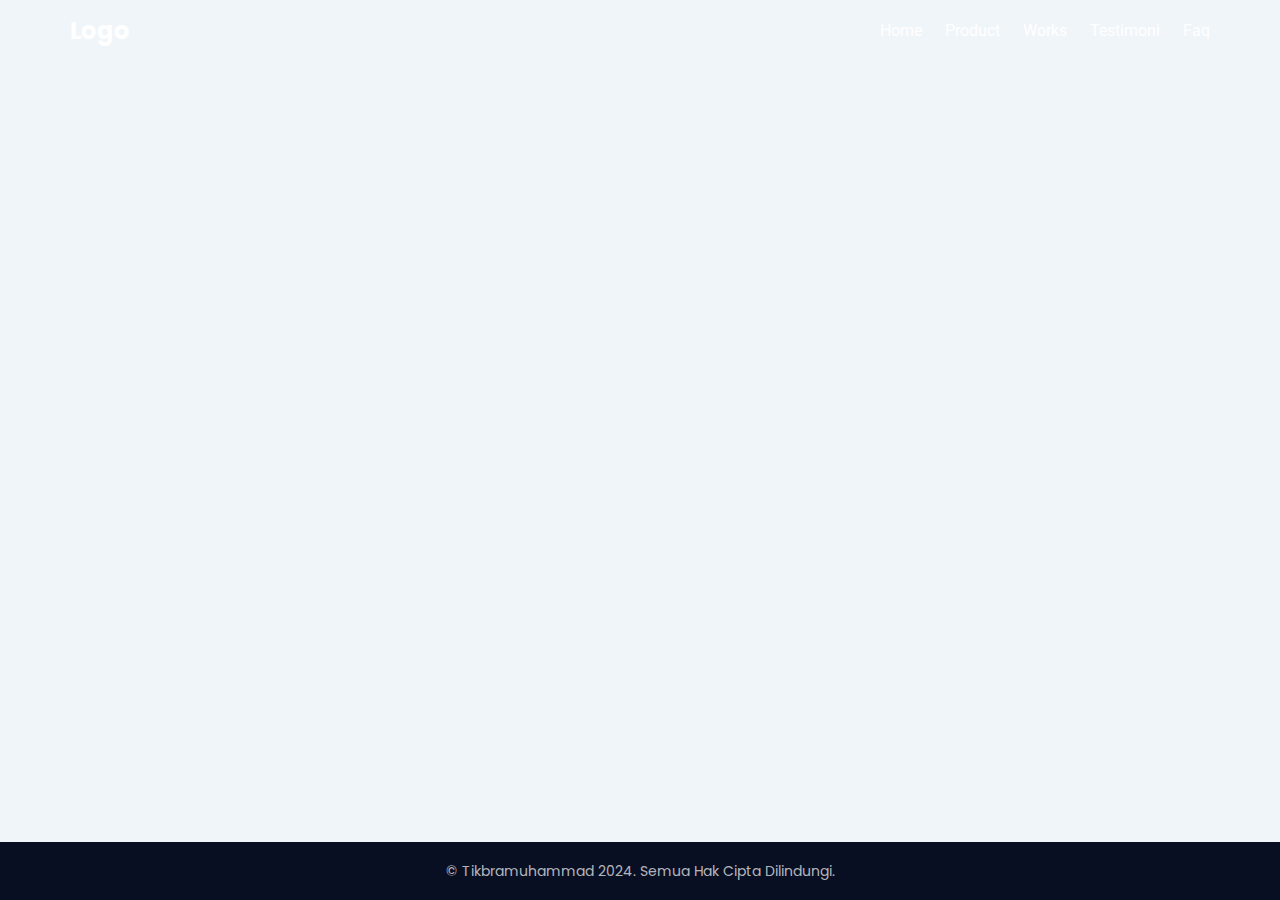
==== index.html @ 66120908 "v1.0.0" ====
<!DOCTYPE html>
<html lang="en-US">
<head>
<meta charset="UTF-8">
<meta name="viewport" content="width=device-width, initial-scale=1">
	 <link rel="profile" href="https://gmpg.org/xfn/11"> 
	 <title>Vektor Konveksi &#8211; BIKIN KAOS JAKET BAJU SEMARANG</title>
<meta name="robots" content="max-image-preview:large">
<link rel="alternate" type="application/rss+xml" title="Vektor Konveksi &raquo; Feed" href="/feed/">
<link rel="alternate" type="application/rss+xml" title="Vektor Konveksi &raquo; Comments Feed" href="/comments/feed/">
<script>
window._wpemojiSettings = {"baseUrl":"https:\/\/s.w.org\/images\/core\/emoji\/15.0.3\/72x72\/","ext":".png","svgUrl":"https:\/\/s.w.org\/images\/core\/emoji\/15.0.3\/svg\/","svgExt":".svg","source":{"concatemoji":"\/wp-includes\/js\/wp-emoji-release.min.js?ver=6.6.1"}};
/*! This file is auto-generated */
!function(i,n){var o,s,e;function c(e){try{var t={supportTests:e,timestamp:(new Date).valueOf()};sessionStorage.setItem(o,JSON.stringify(t))}catch(e){}}function p(e,t,n){e.clearRect(0,0,e.canvas.width,e.canvas.height),e.fillText(t,0,0);var t=new Uint32Array(e.getImageData(0,0,e.canvas.width,e.canvas.height).data),r=(e.clearRect(0,0,e.canvas.width,e.canvas.height),e.fillText(n,0,0),new Uint32Array(e.getImageData(0,0,e.canvas.width,e.canvas.height).data));return t.every(function(e,t){return e===r[t]})}function u(e,t,n){switch(t){case"flag":return n(e,"🏳️‍⚧️","🏳️​⚧️")?!1:!n(e,"🇺🇳","🇺​🇳")&&!n(e,"🏴󠁧󠁢󠁥󠁮󠁧󠁿","🏴​󠁧​󠁢​󠁥​󠁮​󠁧​󠁿");case"emoji":return!n(e,"🐦‍⬛","🐦​⬛")}return!1}function f(e,t,n){var r="undefined"!=typeof WorkerGlobalScope&&self instanceof WorkerGlobalScope?new OffscreenCanvas(300,150):i.createElement("canvas"),a=r.getContext("2d",{willReadFrequently:!0}),o=(a.textBaseline="top",a.font="600 32px Arial",{});return e.forEach(function(e){o[e]=t(a,e,n)}),o}function t(e){var t=i.createElement("script");t.src=e,t.defer=!0,i.head.appendChild(t)}"undefined"!=typeof Promise&&(o="wpEmojiSettingsSupports",s=["flag","emoji"],n.supports={everything:!0,everythingExceptFlag:!0},e=new Promise(function(e){i.addEventListener("DOMContentLoaded",e,{once:!0})}),new Promise(function(t){var n=function(){try{var e=JSON.parse(sessionStorage.getItem(o));if("object"==typeof e&&"number"==typeof e.timestamp&&(new Date).valueOf()<e.timestamp+604800&&"object"==typeof e.supportTests)return e.supportTests}catch(e){}return null}();if(!n){if("undefined"!=typeof Worker&&"undefined"!=typeof OffscreenCanvas&&"undefined"!=typeof URL&&URL.createObjectURL&&"undefined"!=typeof Blob)try{var e="postMessage("+f.toString()+"("+[JSON.stringify(s),u.toString(),p.toString()].join(",")+"));",r=new Blob([e],{type:"text/javascript"}),a=new Worker(URL.createObjectURL(r),{name:"wpTestEmojiSupports"});return void(a.onmessage=function(e){c(n=e.data),a.terminate(),t(n)})}catch(e){}c(n=f(s,u,p))}t(n)}).then(function(e){for(var t in e)n.supports[t]=e[t],n.supports.everything=n.supports.everything&&n.supports[t],"flag"!==t&&(n.supports.everythingExceptFlag=n.supports.everythingExceptFlag&&n.supports[t]);n.supports.everythingExceptFlag=n.supports.everythingExceptFlag&&!n.supports.flag,n.DOMReady=!1,n.readyCallback=function(){n.DOMReady=!0}}).then(function(){return e}).then(function(){var e;n.supports.everything||(n.readyCallback(),(e=n.source||{}).concatemoji?t(e.concatemoji):e.wpemoji&&e.twemoji&&(t(e.twemoji),t(e.wpemoji)))}))}((window,document),window._wpemojiSettings);
</script>
<link rel="stylesheet" id="astra-theme-css-css" href="/wp-content/themes/astra/assets/css/minified/main.min.css?ver=4.7.3" media="all">
<style id="astra-theme-css-inline-css">:root{--ast-post-nav-space:0;--ast-container-default-xlg-padding:2.5em;--ast-container-default-lg-padding:2.5em;--ast-container-default-slg-padding:2em;--ast-container-default-md-padding:2.5em;--ast-container-default-sm-padding:2.5em;--ast-container-default-xs-padding:2.4em;--ast-container-default-xxs-padding:1.8em;--ast-code-block-background:#ECEFF3;--ast-comment-inputs-background:#F9FAFB;--ast-normal-container-width:1200px;--ast-narrow-container-width:750px;--ast-blog-title-font-weight:600;--ast-blog-meta-weight:600;}html{font-size:100%;}a{color:var(--ast-global-color-0);}a:hover,a:focus{color:var(--ast-global-color-1);}body,button,input,select,textarea,.ast-button,.ast-custom-button{font-family:-apple-system,BlinkMacSystemFont,Segoe UI,Roboto,Oxygen-Sans,Ubuntu,Cantarell,Helvetica Neue,sans-serif;font-weight:400;font-size:16px;font-size:1rem;line-height:var(--ast-body-line-height,1.65);}blockquote{color:var(--ast-global-color-3);}h1,.entry-content h1,h2,.entry-content h2,h3,.entry-content h3,h4,.entry-content h4,h5,.entry-content h5,h6,.entry-content h6,.site-title,.site-title a{font-weight:600;}.site-title{font-size:26px;font-size:1.625rem;display:block;}.site-header .site-description{font-size:15px;font-size:0.9375rem;display:none;}.entry-title{font-size:20px;font-size:1.25rem;}.ast-blog-single-element.ast-taxonomy-container a{font-size:14px;font-size:0.875rem;}.ast-blog-meta-container{font-size:13px;font-size:0.8125rem;}.archive .ast-article-post .ast-article-inner,.blog .ast-article-post .ast-article-inner,.archive .ast-article-post .ast-article-inner:hover,.blog .ast-article-post .ast-article-inner:hover{border-top-left-radius:6px;border-top-right-radius:6px;border-bottom-right-radius:6px;border-bottom-left-radius:6px;overflow:hidden;}h1,.entry-content h1{font-size:36px;font-size:2.25rem;font-weight:600;line-height:1.4em;}h2,.entry-content h2{font-size:30px;font-size:1.875rem;font-weight:600;line-height:1.3em;}h3,.entry-content h3{font-size:24px;font-size:1.5rem;font-weight:600;line-height:1.3em;}h4,.entry-content h4{font-size:20px;font-size:1.25rem;line-height:1.2em;font-weight:600;}h5,.entry-content h5{font-size:18px;font-size:1.125rem;line-height:1.2em;font-weight:600;}h6,.entry-content h6{font-size:16px;font-size:1rem;line-height:1.25em;font-weight:600;}::selection{background-color:var(--ast-global-color-0);color:#ffffff;}body,h1,.entry-title a,.entry-content h1,h2,.entry-content h2,h3,.entry-content h3,h4,.entry-content h4,h5,.entry-content h5,h6,.entry-content h6{color:var(--ast-global-color-3);}.tagcloud a:hover,.tagcloud a:focus,.tagcloud a.current-item{color:#ffffff;border-color:var(--ast-global-color-0);background-color:var(--ast-global-color-0);}input:focus,input[type="text"]:focus,input[type="email"]:focus,input[type="url"]:focus,input[type="password"]:focus,input[type="reset"]:focus,input[type="search"]:focus,textarea:focus{border-color:var(--ast-global-color-0);}input[type="radio"]:checked,input[type=reset],input[type="checkbox"]:checked,input[type="checkbox"]:hover:checked,input[type="checkbox"]:focus:checked,input[type=range]::-webkit-slider-thumb{border-color:var(--ast-global-color-0);background-color:var(--ast-global-color-0);box-shadow:none;}.site-footer a:hover + .post-count,.site-footer a:focus + .post-count{background:var(--ast-global-color-0);border-color:var(--ast-global-color-0);}.single .nav-links .nav-previous,.single .nav-links .nav-next{color:var(--ast-global-color-0);}.entry-meta,.entry-meta *{line-height:1.45;color:var(--ast-global-color-0);font-weight:600;}.entry-meta a:not(.ast-button):hover,.entry-meta a:not(.ast-button):hover *,.entry-meta a:not(.ast-button):focus,.entry-meta a:not(.ast-button):focus *,.page-links > .page-link,.page-links .page-link:hover,.post-navigation a:hover{color:var(--ast-global-color-1);}#cat option,.secondary .calendar_wrap thead a,.secondary .calendar_wrap thead a:visited{color:var(--ast-global-color-0);}.secondary .calendar_wrap #today,.ast-progress-val span{background:var(--ast-global-color-0);}.secondary a:hover + .post-count,.secondary a:focus + .post-count{background:var(--ast-global-color-0);border-color:var(--ast-global-color-0);}.calendar_wrap #today > a{color:#ffffff;}.page-links .page-link,.single .post-navigation a{color:var(--ast-global-color-3);}.ast-search-menu-icon .search-form button.search-submit{padding:0 4px;}.ast-search-menu-icon form.search-form{padding-right:0;}.ast-search-menu-icon.slide-search input.search-field{width:0;}.ast-header-search .ast-search-menu-icon.ast-dropdown-active .search-form,.ast-header-search .ast-search-menu-icon.ast-dropdown-active .search-field:focus{transition:all 0.2s;}.search-form input.search-field:focus{outline:none;}.ast-search-menu-icon .search-form button.search-submit:focus,.ast-theme-transparent-header .ast-header-search .ast-dropdown-active .ast-icon,.ast-theme-transparent-header .ast-inline-search .search-field:focus .ast-icon{color:var(--ast-global-color-1);}.ast-header-search .slide-search .search-form{border:2px solid var(--ast-global-color-0);}.ast-header-search .slide-search .search-field{background-color:#fff;}.ast-archive-title{color:var(--ast-global-color-2);}.widget-title{font-size:22px;font-size:1.375rem;color:var(--ast-global-color-2);}.ast-single-post .entry-content a,.ast-comment-content a:not(.ast-comment-edit-reply-wrap a){text-decoration:underline;}.ast-single-post .elementor-button-wrapper .elementor-button,.ast-single-post .entry-content .uagb-tab a,.ast-single-post .entry-content .uagb-ifb-cta a,.ast-single-post .entry-content .uabb-module-content a,.ast-single-post .entry-content .uagb-post-grid a,.ast-single-post .entry-content .uagb-timeline a,.ast-single-post .entry-content .uagb-toc__wrap a,.ast-single-post .entry-content .uagb-taxomony-box a,.ast-single-post .entry-content .woocommerce a,.entry-content .wp-block-latest-posts > li > a,.ast-single-post .entry-content .wp-block-file__button,li.ast-post-filter-single,.ast-single-post .ast-comment-content .comment-reply-link,.ast-single-post .ast-comment-content .comment-edit-link{text-decoration:none;}.ast-search-menu-icon.slide-search a:focus-visible:focus-visible,.astra-search-icon:focus-visible,#close:focus-visible,a:focus-visible,.ast-menu-toggle:focus-visible,.site .skip-link:focus-visible,.wp-block-loginout input:focus-visible,.wp-block-search.wp-block-search__button-inside .wp-block-search__inside-wrapper,.ast-header-navigation-arrow:focus-visible,.woocommerce .wc-proceed-to-checkout > .checkout-button:focus-visible,.woocommerce .woocommerce-MyAccount-navigation ul li a:focus-visible,.ast-orders-table__row .ast-orders-table__cell:focus-visible,.woocommerce .woocommerce-order-details .order-again > .button:focus-visible,.woocommerce .woocommerce-message a.button.wc-forward:focus-visible,.woocommerce #minus_qty:focus-visible,.woocommerce #plus_qty:focus-visible,a#ast-apply-coupon:focus-visible,.woocommerce .woocommerce-info a:focus-visible,.woocommerce .astra-shop-summary-wrap a:focus-visible,.woocommerce a.wc-forward:focus-visible,#ast-apply-coupon:focus-visible,.woocommerce-js .woocommerce-mini-cart-item a.remove:focus-visible,#close:focus-visible,.button.search-submit:focus-visible,#search_submit:focus,.normal-search:focus-visible,.ast-header-account-wrap:focus-visible{outline-style:dotted;outline-color:inherit;outline-width:thin;}input:focus,input[type="text"]:focus,input[type="email"]:focus,input[type="url"]:focus,input[type="password"]:focus,input[type="reset"]:focus,input[type="search"]:focus,input[type="number"]:focus,textarea:focus,.wp-block-search__input:focus,[data-section="section-header-mobile-trigger"] .ast-button-wrap .ast-mobile-menu-trigger-minimal:focus,.ast-mobile-popup-drawer.active .menu-toggle-close:focus,.woocommerce-ordering select.orderby:focus,#ast-scroll-top:focus,#coupon_code:focus,.woocommerce-page #comment:focus,.woocommerce #reviews #respond input#submit:focus,.woocommerce a.add_to_cart_button:focus,.woocommerce .button.single_add_to_cart_button:focus,.woocommerce .woocommerce-cart-form button:focus,.woocommerce .woocommerce-cart-form__cart-item .quantity .qty:focus,.woocommerce .woocommerce-billing-fields .woocommerce-billing-fields__field-wrapper .woocommerce-input-wrapper > .input-text:focus,.woocommerce #order_comments:focus,.woocommerce #place_order:focus,.woocommerce .woocommerce-address-fields .woocommerce-address-fields__field-wrapper .woocommerce-input-wrapper > .input-text:focus,.woocommerce .woocommerce-MyAccount-content form button:focus,.woocommerce .woocommerce-MyAccount-content .woocommerce-EditAccountForm .woocommerce-form-row .woocommerce-Input.input-text:focus,.woocommerce .ast-woocommerce-container .woocommerce-pagination ul.page-numbers li a:focus,body #content .woocommerce form .form-row .select2-container--default .select2-selection--single:focus,#ast-coupon-code:focus,.woocommerce.woocommerce-js .quantity input[type=number]:focus,.woocommerce-js .woocommerce-mini-cart-item .quantity input[type=number]:focus,.woocommerce p#ast-coupon-trigger:focus{border-style:dotted;border-color:inherit;border-width:thin;}input{outline:none;}.ast-logo-title-inline .site-logo-img{padding-right:1em;}body .ast-oembed-container *{position:absolute;top:0;width:100%;height:100%;left:0;}body .wp-block-embed-pocket-casts .ast-oembed-container *{position:unset;}.ast-single-post-featured-section + article {margin-top: 2em;}.site-content .ast-single-post-featured-section img {width: 100%;overflow: hidden;object-fit: cover;}.ast-separate-container .site-content .ast-single-post-featured-section + article {margin-top: -80px;z-index: 9;position: relative;border-radius: 4px;}@media (min-width: 922px) {.ast-no-sidebar .site-content .ast-article-image-container--wide {margin-left: -120px;margin-right: -120px;max-width: unset;width: unset;}.ast-left-sidebar .site-content .ast-article-image-container--wide,.ast-right-sidebar .site-content .ast-article-image-container--wide {margin-left: -10px;margin-right: -10px;}.site-content .ast-article-image-container--full {margin-left: calc( -50vw + 50%);margin-right: calc( -50vw + 50%);max-width: 100vw;width: 100vw;}.ast-left-sidebar .site-content .ast-article-image-container--full,.ast-right-sidebar .site-content .ast-article-image-container--full {margin-left: -10px;margin-right: -10px;max-width: inherit;width: auto;}}.site > .ast-single-related-posts-container {margin-top: 0;}@media (min-width: 922px) {.ast-desktop .ast-container--narrow {max-width: var(--ast-narrow-container-width);margin: 0 auto;}}input[type="text"],input[type="number"],input[type="email"],input[type="url"],input[type="password"],input[type="search"],input[type=reset],input[type=tel],input[type=date],select,textarea{font-size:16px;font-style:normal;font-weight:400;line-height:24px;width:100%;padding:12px 16px;border-radius:4px;box-shadow:0px 1px 2px 0px rgba(0,0,0,0.05);color:var(--ast-form-input-text,#475569);}input[type="text"],input[type="number"],input[type="email"],input[type="url"],input[type="password"],input[type="search"],input[type=reset],input[type=tel],input[type=date],select{height:40px;}input[type="date"]{border-width:1px;border-style:solid;border-color:var(--ast-border-color);}input[type="text"]:focus,input[type="number"]:focus,input[type="email"]:focus,input[type="url"]:focus,input[type="password"]:focus,input[type="search"]:focus,input[type=reset]:focus,input[type="tel"]:focus,input[type="date"]:focus,select:focus,textarea:focus{border-color:#046BD2;box-shadow:none;outline:none;color:var(--ast-form-input-focus-text,#475569);}label,legend{color:#111827;font-size:14px;font-style:normal;font-weight:500;line-height:20px;}select{padding:6px 10px;}fieldset{padding:30px;border-radius:4px;}button,.ast-button,.button,input[type="button"],input[type="reset"],input[type="submit"]{border-radius:4px;box-shadow:0px 1px 2px 0px rgba(0,0,0,0.05);}:root{--ast-comment-inputs-background:#FFF;}::placeholder{color:var(--ast-form-field-color,#9CA3AF);}::-ms-input-placeholder{color:var(--ast-form-field-color,#9CA3AF);}@media (max-width:921.9px){#ast-desktop-header{display:none;}}@media (min-width:922px){#ast-mobile-header{display:none;}}.wp-block-buttons.aligncenter{justify-content:center;}.wp-block-button.is-style-outline .wp-block-button__link{border-color:var(--ast-global-color-0);}div.wp-block-button.is-style-outline > .wp-block-button__link:not(.has-text-color),div.wp-block-button.wp-block-button__link.is-style-outline:not(.has-text-color){color:var(--ast-global-color-0);}.wp-block-button.is-style-outline .wp-block-button__link:hover,.wp-block-buttons .wp-block-button.is-style-outline .wp-block-button__link:focus,.wp-block-buttons .wp-block-button.is-style-outline > .wp-block-button__link:not(.has-text-color):hover,.wp-block-buttons .wp-block-button.wp-block-button__link.is-style-outline:not(.has-text-color):hover{color:#ffffff;background-color:var(--ast-global-color-1);border-color:var(--ast-global-color-1);}.post-page-numbers.current .page-link,.ast-pagination .page-numbers.current{color:#ffffff;border-color:var(--ast-global-color-0);background-color:var(--ast-global-color-0);}.wp-block-buttons .wp-block-button.is-style-outline .wp-block-button__link.wp-element-button,.ast-outline-button,.wp-block-uagb-buttons-child .uagb-buttons-repeater.ast-outline-button{border-color:var(--ast-global-color-0);font-family:inherit;font-weight:500;font-size:16px;font-size:1rem;line-height:1em;padding-top:13px;padding-right:30px;padding-bottom:13px;padding-left:30px;}.wp-block-buttons .wp-block-button.is-style-outline > .wp-block-button__link:not(.has-text-color),.wp-block-buttons .wp-block-button.wp-block-button__link.is-style-outline:not(.has-text-color),.ast-outline-button{color:var(--ast-global-color-0);}.wp-block-button.is-style-outline .wp-block-button__link:hover,.wp-block-buttons .wp-block-button.is-style-outline .wp-block-button__link:focus,.wp-block-buttons .wp-block-button.is-style-outline > .wp-block-button__link:not(.has-text-color):hover,.wp-block-buttons .wp-block-button.wp-block-button__link.is-style-outline:not(.has-text-color):hover,.ast-outline-button:hover,.ast-outline-button:focus,.wp-block-uagb-buttons-child .uagb-buttons-repeater.ast-outline-button:hover,.wp-block-uagb-buttons-child .uagb-buttons-repeater.ast-outline-button:focus{color:#ffffff;background-color:var(--ast-global-color-1);border-color:var(--ast-global-color-1);}.ast-single-post .entry-content a.ast-outline-button,.ast-single-post .entry-content .is-style-outline>.wp-block-button__link{text-decoration:none;}.uagb-buttons-repeater.ast-outline-button{border-radius:9999px;}@media (max-width:921px){.wp-block-buttons .wp-block-button.is-style-outline .wp-block-button__link.wp-element-button,.ast-outline-button,.wp-block-uagb-buttons-child .uagb-buttons-repeater.ast-outline-button{padding-top:12px;padding-right:28px;padding-bottom:12px;padding-left:28px;}}@media (max-width:544px){.wp-block-buttons .wp-block-button.is-style-outline .wp-block-button__link.wp-element-button,.ast-outline-button,.wp-block-uagb-buttons-child .uagb-buttons-repeater.ast-outline-button{padding-top:10px;padding-right:24px;padding-bottom:10px;padding-left:24px;}}.entry-content[ast-blocks-layout] > figure{margin-bottom:1em;}h1.widget-title{font-weight:600;}h2.widget-title{font-weight:600;}h3.widget-title{font-weight:600;}#page{display:flex;flex-direction:column;min-height:100vh;}.ast-404-layout-1 h1.page-title{color:var(--ast-global-color-2);}.single .post-navigation a{line-height:1em;height:inherit;}.error-404 .page-sub-title{font-size:1.5rem;font-weight:inherit;}.search .site-content .content-area .search-form{margin-bottom:0;}#page .site-content{flex-grow:1;}.widget{margin-bottom:1.25em;}#secondary li{line-height:1.5em;}#secondary .wp-block-group h2{margin-bottom:0.7em;}#secondary h2{font-size:1.7rem;}.ast-separate-container .ast-article-post,.ast-separate-container .ast-article-single,.ast-separate-container .comment-respond{padding:3em;}.ast-separate-container .ast-article-single .ast-article-single{padding:0;}.ast-article-single .wp-block-post-template-is-layout-grid{padding-left:0;}.ast-separate-container .comments-title,.ast-narrow-container .comments-title{padding:1.5em 2em;}.ast-page-builder-template .comment-form-textarea,.ast-comment-formwrap .ast-grid-common-col{padding:0;}.ast-comment-formwrap{padding:0;display:inline-flex;column-gap:20px;width:100%;margin-left:0;margin-right:0;}.comments-area textarea#comment:focus,.comments-area textarea#comment:active,.comments-area .ast-comment-formwrap input[type="text"]:focus,.comments-area .ast-comment-formwrap input[type="text"]:active {box-shadow:none;outline:none;}.archive.ast-page-builder-template .entry-header{margin-top:2em;}.ast-page-builder-template .ast-comment-formwrap{width:100%;}.entry-title{margin-bottom:0.6em;}.ast-archive-description p{font-size:inherit;font-weight:inherit;line-height:inherit;}.ast-separate-container .ast-comment-list li.depth-1,.hentry{margin-bottom:1.5em;}.site-content section.ast-archive-description{margin-bottom:2em;}@media (min-width:921px){.ast-left-sidebar.ast-page-builder-template #secondary,.archive.ast-right-sidebar.ast-page-builder-template .site-main{padding-left:20px;padding-right:20px;}}@media (max-width:544px){.ast-comment-formwrap.ast-row{column-gap:10px;display:inline-block;}#ast-commentform .ast-grid-common-col{position:relative;width:100%;}}@media (min-width:1201px){.ast-separate-container .ast-article-post,.ast-separate-container .ast-article-single,.ast-separate-container .ast-author-box,.ast-separate-container .ast-404-layout-1,.ast-separate-container .no-results{padding:3em;}}@media (max-width:921px){.ast-separate-container #primary,.ast-separate-container #secondary{padding:1.5em 0;}#primary,#secondary{padding:1.5em 0;margin:0;}.ast-left-sidebar #content > .ast-container{display:flex;flex-direction:column-reverse;width:100%;}}@media (min-width:922px){.ast-separate-container.ast-right-sidebar #primary,.ast-separate-container.ast-left-sidebar #primary{border:0;}.search-no-results.ast-separate-container #primary{margin-bottom:4em;}}.wp-block-button .wp-block-button__link{color:#ffffff;}.wp-block-button .wp-block-button__link:hover,.wp-block-button .wp-block-button__link:focus{color:#ffffff;background-color:var(--ast-global-color-1);border-color:var(--ast-global-color-1);}.elementor-widget-heading h1.elementor-heading-title{line-height:1.4em;}.elementor-widget-heading h2.elementor-heading-title{line-height:1.3em;}.elementor-widget-heading h3.elementor-heading-title{line-height:1.3em;}.elementor-widget-heading h4.elementor-heading-title{line-height:1.2em;}.elementor-widget-heading h5.elementor-heading-title{line-height:1.2em;}.elementor-widget-heading h6.elementor-heading-title{line-height:1.25em;}.wp-block-button .wp-block-button__link,.wp-block-search .wp-block-search__button,body .wp-block-file .wp-block-file__button{border-color:var(--ast-global-color-0);background-color:var(--ast-global-color-0);color:#ffffff;font-family:inherit;font-weight:500;line-height:1em;font-size:16px;font-size:1rem;padding-top:15px;padding-right:30px;padding-bottom:15px;padding-left:30px;}.ast-single-post .entry-content .wp-block-button .wp-block-button__link,.ast-single-post .entry-content .wp-block-search .wp-block-search__button,body .entry-content .wp-block-file .wp-block-file__button{text-decoration:none;}@media (max-width:921px){.wp-block-button .wp-block-button__link,.wp-block-search .wp-block-search__button,body .wp-block-file .wp-block-file__button{padding-top:14px;padding-right:28px;padding-bottom:14px;padding-left:28px;}}@media (max-width:544px){.wp-block-button .wp-block-button__link,.wp-block-search .wp-block-search__button,body .wp-block-file .wp-block-file__button{padding-top:12px;padding-right:24px;padding-bottom:12px;padding-left:24px;}}.menu-toggle,button,.ast-button,.ast-custom-button,.button,input#submit,input[type="button"],input[type="submit"],input[type="reset"],#comments .submit,.search .search-submit,form[CLASS*="wp-block-search__"].wp-block-search .wp-block-search__inside-wrapper .wp-block-search__button,body .wp-block-file .wp-block-file__button,.search .search-submit,.woocommerce-js a.button,.woocommerce button.button,.woocommerce .woocommerce-message a.button,.woocommerce #respond input#submit.alt,.woocommerce input.button.alt,.woocommerce input.button,.woocommerce input.button:disabled,.woocommerce input.button:disabled[disabled],.woocommerce input.button:disabled:hover,.woocommerce input.button:disabled[disabled]:hover,.woocommerce #respond input#submit,.woocommerce button.button.alt.disabled,.wc-block-grid__products .wc-block-grid__product .wp-block-button__link,.wc-block-grid__product-onsale,[CLASS*="wc-block"] button,.woocommerce-js .astra-cart-drawer .astra-cart-drawer-content .woocommerce-mini-cart__buttons .button:not(.checkout):not(.ast-continue-shopping),.woocommerce-js .astra-cart-drawer .astra-cart-drawer-content .woocommerce-mini-cart__buttons a.checkout,.woocommerce button.button.alt.disabled.wc-variation-selection-needed,[CLASS*="wc-block"] .wc-block-components-button{border-style:solid;border-top-width:0;border-right-width:0;border-left-width:0;border-bottom-width:0;color:#ffffff;border-color:var(--ast-global-color-0);background-color:var(--ast-global-color-0);padding-top:15px;padding-right:30px;padding-bottom:15px;padding-left:30px;font-family:inherit;font-weight:500;font-size:16px;font-size:1rem;line-height:1em;}button:focus,.menu-toggle:hover,button:hover,.ast-button:hover,.ast-custom-button:hover .button:hover,.ast-custom-button:hover ,input[type=reset]:hover,input[type=reset]:focus,input#submit:hover,input#submit:focus,input[type="button"]:hover,input[type="button"]:focus,input[type="submit"]:hover,input[type="submit"]:focus,form[CLASS*="wp-block-search__"].wp-block-search .wp-block-search__inside-wrapper .wp-block-search__button:hover,form[CLASS*="wp-block-search__"].wp-block-search .wp-block-search__inside-wrapper .wp-block-search__button:focus,body .wp-block-file .wp-block-file__button:hover,body .wp-block-file .wp-block-file__button:focus,.woocommerce-js a.button:hover,.woocommerce button.button:hover,.woocommerce .woocommerce-message a.button:hover,.woocommerce #respond input#submit:hover,.woocommerce #respond input#submit.alt:hover,.woocommerce input.button.alt:hover,.woocommerce input.button:hover,.woocommerce button.button.alt.disabled:hover,.wc-block-grid__products .wc-block-grid__product .wp-block-button__link:hover,[CLASS*="wc-block"] button:hover,.woocommerce-js .astra-cart-drawer .astra-cart-drawer-content .woocommerce-mini-cart__buttons .button:not(.checkout):not(.ast-continue-shopping):hover,.woocommerce-js .astra-cart-drawer .astra-cart-drawer-content .woocommerce-mini-cart__buttons a.checkout:hover,.woocommerce button.button.alt.disabled.wc-variation-selection-needed:hover,[CLASS*="wc-block"] .wc-block-components-button:hover,[CLASS*="wc-block"] .wc-block-components-button:focus{color:#ffffff;background-color:var(--ast-global-color-1);border-color:var(--ast-global-color-1);}form[CLASS*="wp-block-search__"].wp-block-search .wp-block-search__inside-wrapper .wp-block-search__button.has-icon{padding-top:calc(15px - 3px);padding-right:calc(30px - 3px);padding-bottom:calc(15px - 3px);padding-left:calc(30px - 3px);}@media (max-width:921px){.menu-toggle,button,.ast-button,.ast-custom-button,.button,input#submit,input[type="button"],input[type="submit"],input[type="reset"],#comments .submit,.search .search-submit,form[CLASS*="wp-block-search__"].wp-block-search .wp-block-search__inside-wrapper .wp-block-search__button,body .wp-block-file .wp-block-file__button,.search .search-submit,.woocommerce-js a.button,.woocommerce button.button,.woocommerce .woocommerce-message a.button,.woocommerce #respond input#submit.alt,.woocommerce input.button.alt,.woocommerce input.button,.woocommerce input.button:disabled,.woocommerce input.button:disabled[disabled],.woocommerce input.button:disabled:hover,.woocommerce input.button:disabled[disabled]:hover,.woocommerce #respond input#submit,.woocommerce button.button.alt.disabled,.wc-block-grid__products .wc-block-grid__product .wp-block-button__link,.wc-block-grid__product-onsale,[CLASS*="wc-block"] button,.woocommerce-js .astra-cart-drawer .astra-cart-drawer-content .woocommerce-mini-cart__buttons .button:not(.checkout):not(.ast-continue-shopping),.woocommerce-js .astra-cart-drawer .astra-cart-drawer-content .woocommerce-mini-cart__buttons a.checkout,.woocommerce button.button.alt.disabled.wc-variation-selection-needed,[CLASS*="wc-block"] .wc-block-components-button{padding-top:14px;padding-right:28px;padding-bottom:14px;padding-left:28px;}}@media (max-width:544px){.menu-toggle,button,.ast-button,.ast-custom-button,.button,input#submit,input[type="button"],input[type="submit"],input[type="reset"],#comments .submit,.search .search-submit,form[CLASS*="wp-block-search__"].wp-block-search .wp-block-search__inside-wrapper .wp-block-search__button,body .wp-block-file .wp-block-file__button,.search .search-submit,.woocommerce-js a.button,.woocommerce button.button,.woocommerce .woocommerce-message a.button,.woocommerce #respond input#submit.alt,.woocommerce input.button.alt,.woocommerce input.button,.woocommerce input.button:disabled,.woocommerce input.button:disabled[disabled],.woocommerce input.button:disabled:hover,.woocommerce input.button:disabled[disabled]:hover,.woocommerce #respond input#submit,.woocommerce button.button.alt.disabled,.wc-block-grid__products .wc-block-grid__product .wp-block-button__link,.wc-block-grid__product-onsale,[CLASS*="wc-block"] button,.woocommerce-js .astra-cart-drawer .astra-cart-drawer-content .woocommerce-mini-cart__buttons .button:not(.checkout):not(.ast-continue-shopping),.woocommerce-js .astra-cart-drawer .astra-cart-drawer-content .woocommerce-mini-cart__buttons a.checkout,.woocommerce button.button.alt.disabled.wc-variation-selection-needed,[CLASS*="wc-block"] .wc-block-components-button{padding-top:12px;padding-right:24px;padding-bottom:12px;padding-left:24px;}}@media (max-width:921px){.ast-mobile-header-stack .main-header-bar .ast-search-menu-icon{display:inline-block;}.ast-header-break-point.ast-header-custom-item-outside .ast-mobile-header-stack .main-header-bar .ast-search-icon{margin:0;}.ast-comment-avatar-wrap img{max-width:2.5em;}.ast-comment-meta{padding:0 1.8888em 1.3333em;}}@media (min-width:544px){.ast-container{max-width:100%;}}@media (max-width:544px){.ast-separate-container .ast-article-post,.ast-separate-container .ast-article-single,.ast-separate-container .comments-title,.ast-separate-container .ast-archive-description{padding:1.5em 1em;}.ast-separate-container #content .ast-container{padding-left:0.54em;padding-right:0.54em;}.ast-separate-container .ast-comment-list .bypostauthor{padding:.5em;}.ast-search-menu-icon.ast-dropdown-active .search-field{width:170px;}} #ast-mobile-header .ast-site-header-cart-li a{pointer-events:none;} #ast-desktop-header .ast-site-header-cart-li a{pointer-events:none;}.ast-separate-container{background-color:var(--ast-global-color-4);}@media (max-width:921px){.site-title{display:block;}.site-header .site-description{display:none;}h1,.entry-content h1{font-size:30px;}h2,.entry-content h2{font-size:25px;}h3,.entry-content h3{font-size:20px;}}@media (max-width:544px){.site-title{display:block;}.site-header .site-description{display:none;}h1,.entry-content h1{font-size:30px;}h2,.entry-content h2{font-size:25px;}h3,.entry-content h3{font-size:20px;}}@media (max-width:921px){html{font-size:91.2%;}}@media (max-width:544px){html{font-size:91.2%;}}@media (min-width:922px){.ast-container{max-width:1240px;}}@media (min-width:922px){.site-content .ast-container{display:flex;}}@media (max-width:921px){.site-content .ast-container{flex-direction:column;}}.ast-blog-layout-4-grid .ast-article-post{width:33.33%;margin-bottom:2em;border-bottom:0;background-color:transparent;}.ast-blog-layout-4-grid .ast-article-inner .wp-post-image{width:100%;}.ast-article-inner{padding:1.5em;}.ast-blog-layout-4-grid .ast-row{display:flex;flex-wrap:wrap;flex-flow:row wrap;align-items:stretch;}.ast-separate-container .ast-blog-layout-4-grid .ast-article-post{padding:0 1em 0;}.ast-separate-container.ast-desktop .ast-blog-layout-4-grid .ast-row{margin-left:-1em;margin-right:-1em;}.ast-blog-layout-4-grid .ast-article-inner{box-shadow:0px 6px 15px -2px rgba(16,24,40,0.05);}.ast-separate-container .ast-blog-layout-4-grid .ast-article-inner,.ast-plain-container .ast-blog-layout-4-grid .ast-article-inner{height:100%;}.ast-row .blog-layout-4 .post-content,.blog-layout-4 .post-thumb{padding-left:0;padding-right:0;}.ast-article-post.remove-featured-img-padding .blog-layout-4 .post-content .ast-blog-featured-section:first-child .post-thumb-img-content{margin-top:-1.5em;}.ast-article-post.remove-featured-img-padding .blog-layout-4 .post-content .ast-blog-featured-section .post-thumb-img-content{margin-left:-1.5em;margin-right:-1.5em;}@media (max-width:921px){.ast-blog-layout-4-grid .ast-article-post{width:100%;}}.ast-blog-layout-6-grid .ast-blog-featured-section:before {content: "";}.ast-article-post .post-thumb-img-content img{aspect-ratio:16/9;width:100%;}.ast-article-post .post-thumb-img-content{overflow:hidden;}.ast-article-post .post-thumb-img-content img{transform:scale(1);transition:transform .5s ease;}.ast-article-post:hover .post-thumb-img-content img{transform:scale(1.1);}.cat-links.badge a,.tags-links.badge a {padding: 4px 8px;border-radius: 3px;font-weight: 400;}.cat-links.underline a,.tags-links.underline a{text-decoration: underline;}@media (min-width:922px){.main-header-menu .sub-menu .menu-item.ast-left-align-sub-menu:hover > .sub-menu,.main-header-menu .sub-menu .menu-item.ast-left-align-sub-menu.focus > .sub-menu{margin-left:-0px;}}.entry-content li > p{margin-bottom:0;}.site .comments-area{padding-bottom:2em;margin-top:2em;}.wp-block-file {display: flex;align-items: center;flex-wrap: wrap;justify-content: space-between;}.wp-block-pullquote {border: none;}.wp-block-pullquote blockquote::before {content: "\201D";font-family: "Helvetica",sans-serif;display: flex;transform: rotate( 180deg );font-size: 6rem;font-style: normal;line-height: 1;font-weight: bold;align-items: center;justify-content: center;}.has-text-align-right > blockquote::before {justify-content: flex-start;}.has-text-align-left > blockquote::before {justify-content: flex-end;}figure.wp-block-pullquote.is-style-solid-color blockquote {max-width: 100%;text-align: inherit;}html body {--wp--custom--ast-default-block-top-padding: 3em;--wp--custom--ast-default-block-right-padding: 3em;--wp--custom--ast-default-block-bottom-padding: 3em;--wp--custom--ast-default-block-left-padding: 3em;--wp--custom--ast-container-width: 1200px;--wp--custom--ast-content-width-size: 1200px;--wp--custom--ast-wide-width-size: calc(1200px + var(--wp--custom--ast-default-block-left-padding) + var(--wp--custom--ast-default-block-right-padding));}.ast-narrow-container {--wp--custom--ast-content-width-size: 750px;--wp--custom--ast-wide-width-size: 750px;}@media(max-width: 921px) {html body {--wp--custom--ast-default-block-top-padding: 3em;--wp--custom--ast-default-block-right-padding: 2em;--wp--custom--ast-default-block-bottom-padding: 3em;--wp--custom--ast-default-block-left-padding: 2em;}}@media(max-width: 544px) {html body {--wp--custom--ast-default-block-top-padding: 3em;--wp--custom--ast-default-block-right-padding: 1.5em;--wp--custom--ast-default-block-bottom-padding: 3em;--wp--custom--ast-default-block-left-padding: 1.5em;}}.entry-content > .wp-block-group,.entry-content > .wp-block-cover,.entry-content > .wp-block-columns {padding-top: var(--wp--custom--ast-default-block-top-padding);padding-right: var(--wp--custom--ast-default-block-right-padding);padding-bottom: var(--wp--custom--ast-default-block-bottom-padding);padding-left: var(--wp--custom--ast-default-block-left-padding);}.ast-plain-container.ast-no-sidebar .entry-content > .alignfull,.ast-page-builder-template .ast-no-sidebar .entry-content > .alignfull {margin-left: calc( -50vw + 50%);margin-right: calc( -50vw + 50%);max-width: 100vw;width: 100vw;}.ast-plain-container.ast-no-sidebar .entry-content .alignfull .alignfull,.ast-page-builder-template.ast-no-sidebar .entry-content .alignfull .alignfull,.ast-plain-container.ast-no-sidebar .entry-content .alignfull .alignwide,.ast-page-builder-template.ast-no-sidebar .entry-content .alignfull .alignwide,.ast-plain-container.ast-no-sidebar .entry-content .alignwide .alignfull,.ast-page-builder-template.ast-no-sidebar .entry-content .alignwide .alignfull,.ast-plain-container.ast-no-sidebar .entry-content .alignwide .alignwide,.ast-page-builder-template.ast-no-sidebar .entry-content .alignwide .alignwide,.ast-plain-container.ast-no-sidebar .entry-content .wp-block-column .alignfull,.ast-page-builder-template.ast-no-sidebar .entry-content .wp-block-column .alignfull,.ast-plain-container.ast-no-sidebar .entry-content .wp-block-column .alignwide,.ast-page-builder-template.ast-no-sidebar .entry-content .wp-block-column .alignwide {margin-left: auto;margin-right: auto;width: 100%;}[ast-blocks-layout] .wp-block-separator:not(.is-style-dots) {height: 0;}[ast-blocks-layout] .wp-block-separator {margin: 20px auto;}[ast-blocks-layout] .wp-block-separator:not(.is-style-wide):not(.is-style-dots) {max-width: 100px;}[ast-blocks-layout] .wp-block-separator.has-background {padding: 0;}.entry-content[ast-blocks-layout] > * {max-width: var(--wp--custom--ast-content-width-size);margin-left: auto;margin-right: auto;}.entry-content[ast-blocks-layout] > .alignwide {max-width: var(--wp--custom--ast-wide-width-size);}.entry-content[ast-blocks-layout] .alignfull {max-width: none;}.entry-content .wp-block-columns {margin-bottom: 0;}blockquote {margin: 1.5em;border-color: rgba(0,0,0,0.05);}.wp-block-quote:not(.has-text-align-right):not(.has-text-align-center) {border-left: 5px solid rgba(0,0,0,0.05);}.has-text-align-right > blockquote,blockquote.has-text-align-right {border-right: 5px solid rgba(0,0,0,0.05);}.has-text-align-left > blockquote,blockquote.has-text-align-left {border-left: 5px solid rgba(0,0,0,0.05);}.wp-block-site-tagline,.wp-block-latest-posts .read-more {margin-top: 15px;}.wp-block-loginout p label {display: block;}.wp-block-loginout p:not(.login-remember):not(.login-submit) input {width: 100%;}.wp-block-loginout input:focus {border-color: transparent;}.wp-block-loginout input:focus {outline: thin dotted;}.entry-content .wp-block-media-text .wp-block-media-text__content {padding: 0 0 0 8%;}.entry-content .wp-block-media-text.has-media-on-the-right .wp-block-media-text__content {padding: 0 8% 0 0;}.entry-content .wp-block-media-text.has-background .wp-block-media-text__content {padding: 8%;}.entry-content .wp-block-cover:not([class*="background-color"]) .wp-block-cover__inner-container,.entry-content .wp-block-cover:not([class*="background-color"]) .wp-block-cover-image-text,.entry-content .wp-block-cover:not([class*="background-color"]) .wp-block-cover-text,.entry-content .wp-block-cover-image:not([class*="background-color"]) .wp-block-cover__inner-container,.entry-content .wp-block-cover-image:not([class*="background-color"]) .wp-block-cover-image-text,.entry-content .wp-block-cover-image:not([class*="background-color"]) .wp-block-cover-text {color: var(--ast-global-color-5);}.wp-block-loginout .login-remember input {width: 1.1rem;height: 1.1rem;margin: 0 5px 4px 0;vertical-align: middle;}.wp-block-latest-posts > li > *:first-child,.wp-block-latest-posts:not(.is-grid) > li:first-child {margin-top: 0;}.entry-content .wp-block-buttons,.entry-content .wp-block-uagb-buttons {margin-bottom: 1.5em;}.wp-block-search__inside-wrapper .wp-block-search__input {padding: 0 10px;color: var(--ast-global-color-3);background: var(--ast-global-color-5);border-color: var(--ast-border-color);}.wp-block-latest-posts .read-more {margin-bottom: 1.5em;}.wp-block-search__no-button .wp-block-search__inside-wrapper .wp-block-search__input {padding-top: 5px;padding-bottom: 5px;}.wp-block-latest-posts .wp-block-latest-posts__post-date,.wp-block-latest-posts .wp-block-latest-posts__post-author {font-size: 1rem;}.wp-block-latest-posts > li > *,.wp-block-latest-posts:not(.is-grid) > li {margin-top: 12px;margin-bottom: 12px;}.ast-page-builder-template .entry-content[ast-blocks-layout] > *,.ast-page-builder-template .entry-content[ast-blocks-layout] > .alignfull > * {max-width: none;}.ast-page-builder-template .entry-content[ast-blocks-layout] > .alignwide > * {max-width: var(--wp--custom--ast-wide-width-size);}.ast-page-builder-template .entry-content[ast-blocks-layout] > .inherit-container-width > *,.ast-page-builder-template .entry-content[ast-blocks-layout] > * > *,.entry-content[ast-blocks-layout] > .wp-block-cover .wp-block-cover__inner-container {max-width: var(--wp--custom--ast-content-width-size);margin-left: auto;margin-right: auto;}.entry-content[ast-blocks-layout] .wp-block-cover:not(.alignleft):not(.alignright) {width: auto;}@media(max-width: 1200px) {.ast-separate-container .entry-content > .alignfull,.ast-separate-container .entry-content[ast-blocks-layout] > .alignwide,.ast-plain-container .entry-content[ast-blocks-layout] > .alignwide,.ast-plain-container .entry-content .alignfull {margin-left: calc(-1 * min(var(--ast-container-default-xlg-padding),20px)) ;margin-right: calc(-1 * min(var(--ast-container-default-xlg-padding),20px));}}@media(min-width: 1201px) {.ast-separate-container .entry-content > .alignfull {margin-left: calc(-1 * var(--ast-container-default-xlg-padding) );margin-right: calc(-1 * var(--ast-container-default-xlg-padding) );}.ast-separate-container .entry-content[ast-blocks-layout] > .alignwide,.ast-plain-container .entry-content[ast-blocks-layout] > .alignwide {margin-left: calc(-1 * var(--wp--custom--ast-default-block-left-padding) );margin-right: calc(-1 * var(--wp--custom--ast-default-block-right-padding) );}}@media(min-width: 921px) {.ast-separate-container .entry-content .wp-block-group.alignwide:not(.inherit-container-width) > :where(:not(.alignleft):not(.alignright)),.ast-plain-container .entry-content .wp-block-group.alignwide:not(.inherit-container-width) > :where(:not(.alignleft):not(.alignright)) {max-width: calc( var(--wp--custom--ast-content-width-size) + 80px );}.ast-plain-container.ast-right-sidebar .entry-content[ast-blocks-layout] .alignfull,.ast-plain-container.ast-left-sidebar .entry-content[ast-blocks-layout] .alignfull {margin-left: -60px;margin-right: -60px;}}@media(min-width: 544px) {.entry-content > .alignleft {margin-right: 20px;}.entry-content > .alignright {margin-left: 20px;}}@media (max-width:544px){.wp-block-columns .wp-block-column:not(:last-child){margin-bottom:20px;}.wp-block-latest-posts{margin:0;}}@media( max-width: 600px ) {.entry-content .wp-block-media-text .wp-block-media-text__content,.entry-content .wp-block-media-text.has-media-on-the-right .wp-block-media-text__content {padding: 8% 0 0;}.entry-content .wp-block-media-text.has-background .wp-block-media-text__content {padding: 8%;}}.ast-page-builder-template .entry-header {padding-left: 0;}.ast-narrow-container .site-content .wp-block-uagb-image--align-full .wp-block-uagb-image__figure {max-width: 100%;margin-left: auto;margin-right: auto;}.entry-content ul,.entry-content ol {padding: revert;margin: revert;padding-left: 20px;}:root .has-ast-global-color-0-color{color:var(--ast-global-color-0);}:root .has-ast-global-color-0-background-color{background-color:var(--ast-global-color-0);}:root .wp-block-button .has-ast-global-color-0-color{color:var(--ast-global-color-0);}:root .wp-block-button .has-ast-global-color-0-background-color{background-color:var(--ast-global-color-0);}:root .has-ast-global-color-1-color{color:var(--ast-global-color-1);}:root .has-ast-global-color-1-background-color{background-color:var(--ast-global-color-1);}:root .wp-block-button .has-ast-global-color-1-color{color:var(--ast-global-color-1);}:root .wp-block-button .has-ast-global-color-1-background-color{background-color:var(--ast-global-color-1);}:root .has-ast-global-color-2-color{color:var(--ast-global-color-2);}:root .has-ast-global-color-2-background-color{background-color:var(--ast-global-color-2);}:root .wp-block-button .has-ast-global-color-2-color{color:var(--ast-global-color-2);}:root .wp-block-button .has-ast-global-color-2-background-color{background-color:var(--ast-global-color-2);}:root .has-ast-global-color-3-color{color:var(--ast-global-color-3);}:root .has-ast-global-color-3-background-color{background-color:var(--ast-global-color-3);}:root .wp-block-button .has-ast-global-color-3-color{color:var(--ast-global-color-3);}:root .wp-block-button .has-ast-global-color-3-background-color{background-color:var(--ast-global-color-3);}:root .has-ast-global-color-4-color{color:var(--ast-global-color-4);}:root .has-ast-global-color-4-background-color{background-color:var(--ast-global-color-4);}:root .wp-block-button .has-ast-global-color-4-color{color:var(--ast-global-color-4);}:root .wp-block-button .has-ast-global-color-4-background-color{background-color:var(--ast-global-color-4);}:root .has-ast-global-color-5-color{color:var(--ast-global-color-5);}:root .has-ast-global-color-5-background-color{background-color:var(--ast-global-color-5);}:root .wp-block-button .has-ast-global-color-5-color{color:var(--ast-global-color-5);}:root .wp-block-button .has-ast-global-color-5-background-color{background-color:var(--ast-global-color-5);}:root .has-ast-global-color-6-color{color:var(--ast-global-color-6);}:root .has-ast-global-color-6-background-color{background-color:var(--ast-global-color-6);}:root .wp-block-button .has-ast-global-color-6-color{color:var(--ast-global-color-6);}:root .wp-block-button .has-ast-global-color-6-background-color{background-color:var(--ast-global-color-6);}:root .has-ast-global-color-7-color{color:var(--ast-global-color-7);}:root .has-ast-global-color-7-background-color{background-color:var(--ast-global-color-7);}:root .wp-block-button .has-ast-global-color-7-color{color:var(--ast-global-color-7);}:root .wp-block-button .has-ast-global-color-7-background-color{background-color:var(--ast-global-color-7);}:root .has-ast-global-color-8-color{color:var(--ast-global-color-8);}:root .has-ast-global-color-8-background-color{background-color:var(--ast-global-color-8);}:root .wp-block-button .has-ast-global-color-8-color{color:var(--ast-global-color-8);}:root .wp-block-button .has-ast-global-color-8-background-color{background-color:var(--ast-global-color-8);}:root{--ast-global-color-0:#046bd2;--ast-global-color-1:#045cb4;--ast-global-color-2:#1e293b;--ast-global-color-3:#334155;--ast-global-color-4:#F0F5FA;--ast-global-color-5:#FFFFFF;--ast-global-color-6:#D1D5DB;--ast-global-color-7:#111111;--ast-global-color-8:#111111;}:root {--ast-border-color : var(--ast-global-color-6);}.ast-breadcrumbs .trail-browse,.ast-breadcrumbs .trail-items,.ast-breadcrumbs .trail-items li{display:inline-block;margin:0;padding:0;border:none;background:inherit;text-indent:0;text-decoration:none;}.ast-breadcrumbs .trail-browse{font-size:inherit;font-style:inherit;font-weight:inherit;color:inherit;}.ast-breadcrumbs .trail-items{list-style:none;}.trail-items li::after{padding:0 0.3em;content:"\00bb";}.trail-items li:last-of-type::after{display:none;}h1,.entry-content h1,h2,.entry-content h2,h3,.entry-content h3,h4,.entry-content h4,h5,.entry-content h5,h6,.entry-content h6{color:var(--ast-global-color-2);}.entry-title a{color:var(--ast-global-color-2);}@media (max-width:921px){.ast-builder-grid-row-container.ast-builder-grid-row-tablet-3-firstrow .ast-builder-grid-row > *:first-child,.ast-builder-grid-row-container.ast-builder-grid-row-tablet-3-lastrow .ast-builder-grid-row > *:last-child{grid-column:1 / -1;}}@media (max-width:544px){.ast-builder-grid-row-container.ast-builder-grid-row-mobile-3-firstrow .ast-builder-grid-row > *:first-child,.ast-builder-grid-row-container.ast-builder-grid-row-mobile-3-lastrow .ast-builder-grid-row > *:last-child{grid-column:1 / -1;}}.ast-builder-layout-element[data-section="title_tagline"]{display:flex;}@media (max-width:921px){.ast-header-break-point .ast-builder-layout-element[data-section="title_tagline"]{display:flex;}}@media (max-width:544px){.ast-header-break-point .ast-builder-layout-element[data-section="title_tagline"]{display:flex;}}.ast-builder-menu-1{font-family:inherit;font-weight:inherit;}.ast-builder-menu-1 .menu-item > .menu-link{color:var(--ast-global-color-3);}.ast-builder-menu-1 .menu-item > .ast-menu-toggle{color:var(--ast-global-color-3);}.ast-builder-menu-1 .menu-item:hover > .menu-link,.ast-builder-menu-1 .inline-on-mobile .menu-item:hover > .ast-menu-toggle{color:var(--ast-global-color-1);}.ast-builder-menu-1 .menu-item:hover > .ast-menu-toggle{color:var(--ast-global-color-1);}.ast-builder-menu-1 .menu-item.current-menu-item > .menu-link,.ast-builder-menu-1 .inline-on-mobile .menu-item.current-menu-item > .ast-menu-toggle,.ast-builder-menu-1 .current-menu-ancestor > .menu-link{color:var(--ast-global-color-1);}.ast-builder-menu-1 .menu-item.current-menu-item > .ast-menu-toggle{color:var(--ast-global-color-1);}.ast-builder-menu-1 .sub-menu,.ast-builder-menu-1 .inline-on-mobile .sub-menu{border-top-width:2px;border-bottom-width:0px;border-right-width:0px;border-left-width:0px;border-color:var(--ast-global-color-0);border-style:solid;}.ast-builder-menu-1 .main-header-menu > .menu-item > .sub-menu,.ast-builder-menu-1 .main-header-menu > .menu-item > .astra-full-megamenu-wrapper{margin-top:0px;}.ast-desktop .ast-builder-menu-1 .main-header-menu > .menu-item > .sub-menu:before,.ast-desktop .ast-builder-menu-1 .main-header-menu > .menu-item > .astra-full-megamenu-wrapper:before{height:calc( 0px + 5px );}.ast-desktop .ast-builder-menu-1 .menu-item .sub-menu .menu-link{border-style:none;}@media (max-width:921px){.ast-header-break-point .ast-builder-menu-1 .menu-item.menu-item-has-children > .ast-menu-toggle{top:0;}.ast-builder-menu-1 .inline-on-mobile .menu-item.menu-item-has-children > .ast-menu-toggle{right:-15px;}.ast-builder-menu-1 .menu-item-has-children > .menu-link:after{content:unset;}.ast-builder-menu-1 .main-header-menu > .menu-item > .sub-menu,.ast-builder-menu-1 .main-header-menu > .menu-item > .astra-full-megamenu-wrapper{margin-top:0;}}@media (max-width:544px){.ast-header-break-point .ast-builder-menu-1 .menu-item.menu-item-has-children > .ast-menu-toggle{top:0;}.ast-builder-menu-1 .main-header-menu > .menu-item > .sub-menu,.ast-builder-menu-1 .main-header-menu > .menu-item > .astra-full-megamenu-wrapper{margin-top:0;}}.ast-builder-menu-1{display:flex;}@media (max-width:921px){.ast-header-break-point .ast-builder-menu-1{display:flex;}}@media (max-width:544px){.ast-header-break-point .ast-builder-menu-1{display:flex;}}.site-below-footer-wrap{padding-top:20px;padding-bottom:20px;}.site-below-footer-wrap[data-section="section-below-footer-builder"]{background-color:var(--ast-global-color-5);min-height:60px;border-style:solid;border-width:0px;border-top-width:1px;border-top-color:#eaeaea;}.site-below-footer-wrap[data-section="section-below-footer-builder"] .ast-builder-grid-row{max-width:1200px;min-height:60px;margin-left:auto;margin-right:auto;}.site-below-footer-wrap[data-section="section-below-footer-builder"] .ast-builder-grid-row,.site-below-footer-wrap[data-section="section-below-footer-builder"] .site-footer-section{align-items:center;}.site-below-footer-wrap[data-section="section-below-footer-builder"].ast-footer-row-inline .site-footer-section{display:flex;margin-bottom:0;}.ast-builder-grid-row-full .ast-builder-grid-row{grid-template-columns:1fr;}@media (max-width:921px){.site-below-footer-wrap[data-section="section-below-footer-builder"].ast-footer-row-tablet-inline .site-footer-section{display:flex;margin-bottom:0;}.site-below-footer-wrap[data-section="section-below-footer-builder"].ast-footer-row-tablet-stack .site-footer-section{display:block;margin-bottom:10px;}.ast-builder-grid-row-container.ast-builder-grid-row-tablet-full .ast-builder-grid-row{grid-template-columns:1fr;}}@media (max-width:544px){.site-below-footer-wrap[data-section="section-below-footer-builder"].ast-footer-row-mobile-inline .site-footer-section{display:flex;margin-bottom:0;}.site-below-footer-wrap[data-section="section-below-footer-builder"].ast-footer-row-mobile-stack .site-footer-section{display:block;margin-bottom:10px;}.ast-builder-grid-row-container.ast-builder-grid-row-mobile-full .ast-builder-grid-row{grid-template-columns:1fr;}}.site-below-footer-wrap[data-section="section-below-footer-builder"]{display:grid;}@media (max-width:921px){.ast-header-break-point .site-below-footer-wrap[data-section="section-below-footer-builder"]{display:grid;}}@media (max-width:544px){.ast-header-break-point .site-below-footer-wrap[data-section="section-below-footer-builder"]{display:grid;}}.ast-footer-copyright{text-align:center;}.ast-footer-copyright {color:var(--ast-global-color-3);}@media (max-width:921px){.ast-footer-copyright{text-align:center;}}@media (max-width:544px){.ast-footer-copyright{text-align:center;}}.ast-footer-copyright {font-size:16px;font-size:1rem;}.ast-footer-copyright.ast-builder-layout-element{display:flex;}@media (max-width:921px){.ast-header-break-point .ast-footer-copyright.ast-builder-layout-element{display:flex;}}@media (max-width:544px){.ast-header-break-point .ast-footer-copyright.ast-builder-layout-element{display:flex;}}.footer-widget-area.widget-area.site-footer-focus-item{width:auto;}.elementor-posts-container [CLASS*="ast-width-"]{width:100%;}.elementor-template-full-width .ast-container{display:block;}.elementor-screen-only,.screen-reader-text,.screen-reader-text span,.ui-helper-hidden-accessible{top:0 !important;}@media (max-width:544px){.elementor-element .elementor-wc-products .woocommerce[class*="columns-"] ul.products li.product{width:auto;margin:0;}.elementor-element .woocommerce .woocommerce-result-count{float:none;}}.ast-header-break-point .main-header-bar{border-bottom-width:1px;}@media (min-width:922px){.main-header-bar{border-bottom-width:1px;}}.main-header-menu .menu-item, #astra-footer-menu .menu-item, .main-header-bar .ast-masthead-custom-menu-items{-js-display:flex;display:flex;-webkit-box-pack:center;-webkit-justify-content:center;-moz-box-pack:center;-ms-flex-pack:center;justify-content:center;-webkit-box-orient:vertical;-webkit-box-direction:normal;-webkit-flex-direction:column;-moz-box-orient:vertical;-moz-box-direction:normal;-ms-flex-direction:column;flex-direction:column;}.main-header-menu > .menu-item > .menu-link, #astra-footer-menu > .menu-item > .menu-link{height:100%;-webkit-box-align:center;-webkit-align-items:center;-moz-box-align:center;-ms-flex-align:center;align-items:center;-js-display:flex;display:flex;}.ast-header-break-point .main-navigation ul .menu-item .menu-link .icon-arrow:first-of-type svg{top:.2em;margin-top:0px;margin-left:0px;width:.65em;transform:translate(0, -2px) rotateZ(270deg);}.ast-mobile-popup-content .ast-submenu-expanded > .ast-menu-toggle{transform:rotateX(180deg);overflow-y:auto;}@media (min-width:922px){.ast-builder-menu .main-navigation > ul > li:last-child a{margin-right:0;}}.ast-separate-container .ast-article-inner{background-color:var(--ast-global-color-5);}@media (max-width:921px){.ast-separate-container .ast-article-inner{background-color:var(--ast-global-color-5);}}@media (max-width:544px){.ast-separate-container .ast-article-inner{background-color:var(--ast-global-color-5);}}.ast-separate-container .ast-article-single:not(.ast-related-post), .woocommerce.ast-separate-container .ast-woocommerce-container, .ast-separate-container .error-404, .ast-separate-container .no-results, .single.ast-separate-container .site-main .ast-author-meta, .ast-separate-container .related-posts-title-wrapper,.ast-separate-container .comments-count-wrapper, .ast-box-layout.ast-plain-container .site-content,.ast-padded-layout.ast-plain-container .site-content, .ast-separate-container .ast-archive-description, .ast-separate-container .comments-area{background-color:var(--ast-global-color-5);}@media (max-width:921px){.ast-separate-container .ast-article-single:not(.ast-related-post), .woocommerce.ast-separate-container .ast-woocommerce-container, .ast-separate-container .error-404, .ast-separate-container .no-results, .single.ast-separate-container .site-main .ast-author-meta, .ast-separate-container .related-posts-title-wrapper,.ast-separate-container .comments-count-wrapper, .ast-box-layout.ast-plain-container .site-content,.ast-padded-layout.ast-plain-container .site-content, .ast-separate-container .ast-archive-description{background-color:var(--ast-global-color-5);}}@media (max-width:544px){.ast-separate-container .ast-article-single:not(.ast-related-post), .woocommerce.ast-separate-container .ast-woocommerce-container, .ast-separate-container .error-404, .ast-separate-container .no-results, .single.ast-separate-container .site-main .ast-author-meta, .ast-separate-container .related-posts-title-wrapper,.ast-separate-container .comments-count-wrapper, .ast-box-layout.ast-plain-container .site-content,.ast-padded-layout.ast-plain-container .site-content, .ast-separate-container .ast-archive-description{background-color:var(--ast-global-color-5);}}.ast-separate-container.ast-two-container #secondary .widget{background-color:var(--ast-global-color-5);}@media (max-width:921px){.ast-separate-container.ast-two-container #secondary .widget{background-color:var(--ast-global-color-5);}}@media (max-width:544px){.ast-separate-container.ast-two-container #secondary .widget{background-color:var(--ast-global-color-5);}}.ast-plain-container, .ast-page-builder-template{background-color:var(--ast-global-color-5);}@media (max-width:921px){.ast-plain-container, .ast-page-builder-template{background-color:var(--ast-global-color-5);}}@media (max-width:544px){.ast-plain-container, .ast-page-builder-template{background-color:var(--ast-global-color-5);}}
		#ast-scroll-top {
			display: none;
			position: fixed;
			text-align: center;
			cursor: pointer;
			z-index: 99;
			width: 2.1em;
			height: 2.1em;
			line-height: 2.1;
			color: #ffffff;
			border-radius: 2px;
			content: "";
			outline: inherit;
		}
		@media (min-width: 769px) {
			#ast-scroll-top {
				content: "769";
			}
		}
		#ast-scroll-top .ast-icon.icon-arrow svg {
			margin-left: 0px;
			vertical-align: middle;
			transform: translate(0, -20%) rotate(180deg);
			width: 1.6em;
		}
		.ast-scroll-to-top-right {
			right: 30px;
			bottom: 30px;
		}
		.ast-scroll-to-top-left {
			left: 30px;
			bottom: 30px;
		}
	#ast-scroll-top{background-color:var(--ast-global-color-0);font-size:15px;}@media (max-width:921px){#ast-scroll-top .ast-icon.icon-arrow svg{width:1em;}}.ast-mobile-header-content > *,.ast-desktop-header-content > * {padding: 10px 0;height: auto;}.ast-mobile-header-content > *:first-child,.ast-desktop-header-content > *:first-child {padding-top: 10px;}.ast-mobile-header-content > .ast-builder-menu,.ast-desktop-header-content > .ast-builder-menu {padding-top: 0;}.ast-mobile-header-content > *:last-child,.ast-desktop-header-content > *:last-child {padding-bottom: 0;}.ast-mobile-header-content .ast-search-menu-icon.ast-inline-search label,.ast-desktop-header-content .ast-search-menu-icon.ast-inline-search label {width: 100%;}.ast-desktop-header-content .main-header-bar-navigation .ast-submenu-expanded > .ast-menu-toggle::before {transform: rotateX(180deg);}#ast-desktop-header .ast-desktop-header-content,.ast-mobile-header-content .ast-search-icon,.ast-desktop-header-content .ast-search-icon,.ast-mobile-header-wrap .ast-mobile-header-content,.ast-main-header-nav-open.ast-popup-nav-open .ast-mobile-header-wrap .ast-mobile-header-content,.ast-main-header-nav-open.ast-popup-nav-open .ast-desktop-header-content {display: none;}.ast-main-header-nav-open.ast-header-break-point #ast-desktop-header .ast-desktop-header-content,.ast-main-header-nav-open.ast-header-break-point .ast-mobile-header-wrap .ast-mobile-header-content {display: block;}.ast-desktop .ast-desktop-header-content .astra-menu-animation-slide-up > .menu-item > .sub-menu,.ast-desktop .ast-desktop-header-content .astra-menu-animation-slide-up > .menu-item .menu-item > .sub-menu,.ast-desktop .ast-desktop-header-content .astra-menu-animation-slide-down > .menu-item > .sub-menu,.ast-desktop .ast-desktop-header-content .astra-menu-animation-slide-down > .menu-item .menu-item > .sub-menu,.ast-desktop .ast-desktop-header-content .astra-menu-animation-fade > .menu-item > .sub-menu,.ast-desktop .ast-desktop-header-content .astra-menu-animation-fade > .menu-item .menu-item > .sub-menu {opacity: 1;visibility: visible;}.ast-hfb-header.ast-default-menu-enable.ast-header-break-point .ast-mobile-header-wrap .ast-mobile-header-content .main-header-bar-navigation {width: unset;margin: unset;}.ast-mobile-header-content.content-align-flex-end .main-header-bar-navigation .menu-item-has-children > .ast-menu-toggle,.ast-desktop-header-content.content-align-flex-end .main-header-bar-navigation .menu-item-has-children > .ast-menu-toggle {left: calc( 20px - 0.907em);right: auto;}.ast-mobile-header-content .ast-search-menu-icon,.ast-mobile-header-content .ast-search-menu-icon.slide-search,.ast-desktop-header-content .ast-search-menu-icon,.ast-desktop-header-content .ast-search-menu-icon.slide-search {width: 100%;position: relative;display: block;right: auto;transform: none;}.ast-mobile-header-content .ast-search-menu-icon.slide-search .search-form,.ast-mobile-header-content .ast-search-menu-icon .search-form,.ast-desktop-header-content .ast-search-menu-icon.slide-search .search-form,.ast-desktop-header-content .ast-search-menu-icon .search-form {right: 0;visibility: visible;opacity: 1;position: relative;top: auto;transform: none;padding: 0;display: block;overflow: hidden;}.ast-mobile-header-content .ast-search-menu-icon.ast-inline-search .search-field,.ast-mobile-header-content .ast-search-menu-icon .search-field,.ast-desktop-header-content .ast-search-menu-icon.ast-inline-search .search-field,.ast-desktop-header-content .ast-search-menu-icon .search-field {width: 100%;padding-right: 5.5em;}.ast-mobile-header-content .ast-search-menu-icon .search-submit,.ast-desktop-header-content .ast-search-menu-icon .search-submit {display: block;position: absolute;height: 100%;top: 0;right: 0;padding: 0 1em;border-radius: 0;}.ast-hfb-header.ast-default-menu-enable.ast-header-break-point .ast-mobile-header-wrap .ast-mobile-header-content .main-header-bar-navigation ul .sub-menu .menu-link {padding-left: 30px;}.ast-hfb-header.ast-default-menu-enable.ast-header-break-point .ast-mobile-header-wrap .ast-mobile-header-content .main-header-bar-navigation .sub-menu .menu-item .menu-item .menu-link {padding-left: 40px;}.ast-mobile-popup-drawer.active .ast-mobile-popup-inner{background-color:#ffffff;;}.ast-mobile-header-wrap .ast-mobile-header-content, .ast-desktop-header-content{background-color:#ffffff;;}.ast-mobile-popup-content > *, .ast-mobile-header-content > *, .ast-desktop-popup-content > *, .ast-desktop-header-content > *{padding-top:0px;padding-bottom:0px;}.content-align-flex-start .ast-builder-layout-element{justify-content:flex-start;}.content-align-flex-start .main-header-menu{text-align:left;}.ast-mobile-popup-drawer.active .menu-toggle-close{color:#3a3a3a;}.ast-mobile-header-wrap .ast-primary-header-bar,.ast-primary-header-bar .site-primary-header-wrap{min-height:80px;}.ast-desktop .ast-primary-header-bar .main-header-menu > .menu-item{line-height:80px;}.ast-header-break-point #masthead .ast-mobile-header-wrap .ast-primary-header-bar,.ast-header-break-point #masthead .ast-mobile-header-wrap .ast-below-header-bar,.ast-header-break-point #masthead .ast-mobile-header-wrap .ast-above-header-bar{padding-left:20px;padding-right:20px;}.ast-header-break-point .ast-primary-header-bar{border-bottom-width:1px;border-bottom-color:#eaeaea;border-bottom-style:solid;}@media (min-width:922px){.ast-primary-header-bar{border-bottom-width:1px;border-bottom-color:#eaeaea;border-bottom-style:solid;}}.ast-primary-header-bar{background-color:#ffffff;}.ast-primary-header-bar{display:block;}@media (max-width:921px){.ast-header-break-point .ast-primary-header-bar{display:grid;}}@media (max-width:544px){.ast-header-break-point .ast-primary-header-bar{display:grid;}}[data-section="section-header-mobile-trigger"] .ast-button-wrap .ast-mobile-menu-trigger-minimal{color:var(--ast-global-color-0);border:none;background:transparent;}[data-section="section-header-mobile-trigger"] .ast-button-wrap .mobile-menu-toggle-icon .ast-mobile-svg{width:20px;height:20px;fill:var(--ast-global-color-0);}[data-section="section-header-mobile-trigger"] .ast-button-wrap .mobile-menu-wrap .mobile-menu{color:var(--ast-global-color-0);}.ast-builder-menu-mobile .main-navigation .main-header-menu .menu-item > .menu-link{color:var(--ast-global-color-3);}.ast-builder-menu-mobile .main-navigation .main-header-menu .menu-item > .ast-menu-toggle{color:var(--ast-global-color-3);}.ast-builder-menu-mobile .main-navigation .menu-item:hover > .menu-link, .ast-builder-menu-mobile .main-navigation .inline-on-mobile .menu-item:hover > .ast-menu-toggle{color:var(--ast-global-color-1);}.ast-builder-menu-mobile .main-navigation .menu-item:hover > .ast-menu-toggle{color:var(--ast-global-color-1);}.ast-builder-menu-mobile .main-navigation .menu-item.current-menu-item > .menu-link, .ast-builder-menu-mobile .main-navigation .inline-on-mobile .menu-item.current-menu-item > .ast-menu-toggle, .ast-builder-menu-mobile .main-navigation .menu-item.current-menu-ancestor > .menu-link, .ast-builder-menu-mobile .main-navigation .menu-item.current-menu-ancestor > .ast-menu-toggle{color:var(--ast-global-color-1);}.ast-builder-menu-mobile .main-navigation .menu-item.current-menu-item > .ast-menu-toggle{color:var(--ast-global-color-1);}.ast-builder-menu-mobile .main-navigation .menu-item.menu-item-has-children > .ast-menu-toggle{top:0;}.ast-builder-menu-mobile .main-navigation .menu-item-has-children > .menu-link:after{content:unset;}.ast-hfb-header .ast-builder-menu-mobile .main-header-menu, .ast-hfb-header .ast-builder-menu-mobile .main-navigation .menu-item .menu-link, .ast-hfb-header .ast-builder-menu-mobile .main-navigation .menu-item .sub-menu .menu-link{border-style:none;}.ast-builder-menu-mobile .main-navigation .menu-item.menu-item-has-children > .ast-menu-toggle{top:0;}@media (max-width:921px){.ast-builder-menu-mobile .main-navigation .main-header-menu .menu-item > .menu-link{color:var(--ast-global-color-3);}.ast-builder-menu-mobile .main-navigation .main-header-menu .menu-item > .ast-menu-toggle{color:var(--ast-global-color-3);}.ast-builder-menu-mobile .main-navigation .menu-item:hover > .menu-link, .ast-builder-menu-mobile .main-navigation .inline-on-mobile .menu-item:hover > .ast-menu-toggle{color:var(--ast-global-color-1);background:var(--ast-global-color-4);}.ast-builder-menu-mobile .main-navigation .menu-item:hover > .ast-menu-toggle{color:var(--ast-global-color-1);}.ast-builder-menu-mobile .main-navigation .menu-item.current-menu-item > .menu-link, .ast-builder-menu-mobile .main-navigation .inline-on-mobile .menu-item.current-menu-item > .ast-menu-toggle, .ast-builder-menu-mobile .main-navigation .menu-item.current-menu-ancestor > .menu-link, .ast-builder-menu-mobile .main-navigation .menu-item.current-menu-ancestor > .ast-menu-toggle{color:var(--ast-global-color-1);background:var(--ast-global-color-4);}.ast-builder-menu-mobile .main-navigation .menu-item.current-menu-item > .ast-menu-toggle{color:var(--ast-global-color-1);}.ast-builder-menu-mobile .main-navigation .menu-item.menu-item-has-children > .ast-menu-toggle{top:0;}.ast-builder-menu-mobile .main-navigation .menu-item-has-children > .menu-link:after{content:unset;}.ast-builder-menu-mobile .main-navigation .main-header-menu, .ast-builder-menu-mobile .main-navigation .main-header-menu .sub-menu{background-color:var(--ast-global-color-5);}}@media (max-width:544px){.ast-builder-menu-mobile .main-navigation .menu-item.menu-item-has-children > .ast-menu-toggle{top:0;}}.ast-builder-menu-mobile .main-navigation{display:block;}@media (max-width:921px){.ast-header-break-point .ast-builder-menu-mobile .main-navigation{display:block;}}@media (max-width:544px){.ast-header-break-point .ast-builder-menu-mobile .main-navigation{display:block;}}:root{--e-global-color-astglobalcolor0:#046bd2;--e-global-color-astglobalcolor1:#045cb4;--e-global-color-astglobalcolor2:#1e293b;--e-global-color-astglobalcolor3:#334155;--e-global-color-astglobalcolor4:#F0F5FA;--e-global-color-astglobalcolor5:#FFFFFF;--e-global-color-astglobalcolor6:#D1D5DB;--e-global-color-astglobalcolor7:#111111;--e-global-color-astglobalcolor8:#111111;}</style>
<link rel="stylesheet" id="hfe-widgets-style-css" href="/wp-content/plugins/header-footer-elementor/inc/widgets-css/frontend.css?ver=1.6.37" media="all">
<style id="wp-emoji-styles-inline-css">img.wp-smiley, img.emoji {
		display: inline !important;
		border: none !important;
		box-shadow: none !important;
		height: 1em !important;
		width: 1em !important;
		margin: 0 0.07em !important;
		vertical-align: -0.1em !important;
		background: none !important;
		padding: 0 !important;
	}</style>
<link rel="stylesheet" id="wp-block-library-css" href="/wp-includes/css/dist/block-library/style.min.css?ver=6.6.1" media="all">
<style id="global-styles-inline-css">:root{--wp--preset--aspect-ratio--square: 1;--wp--preset--aspect-ratio--4-3: 4/3;--wp--preset--aspect-ratio--3-4: 3/4;--wp--preset--aspect-ratio--3-2: 3/2;--wp--preset--aspect-ratio--2-3: 2/3;--wp--preset--aspect-ratio--16-9: 16/9;--wp--preset--aspect-ratio--9-16: 9/16;--wp--preset--color--black: #000000;--wp--preset--color--cyan-bluish-gray: #abb8c3;--wp--preset--color--white: #ffffff;--wp--preset--color--pale-pink: #f78da7;--wp--preset--color--vivid-red: #cf2e2e;--wp--preset--color--luminous-vivid-orange: #ff6900;--wp--preset--color--luminous-vivid-amber: #fcb900;--wp--preset--color--light-green-cyan: #7bdcb5;--wp--preset--color--vivid-green-cyan: #00d084;--wp--preset--color--pale-cyan-blue: #8ed1fc;--wp--preset--color--vivid-cyan-blue: #0693e3;--wp--preset--color--vivid-purple: #9b51e0;--wp--preset--color--ast-global-color-0: var(--ast-global-color-0);--wp--preset--color--ast-global-color-1: var(--ast-global-color-1);--wp--preset--color--ast-global-color-2: var(--ast-global-color-2);--wp--preset--color--ast-global-color-3: var(--ast-global-color-3);--wp--preset--color--ast-global-color-4: var(--ast-global-color-4);--wp--preset--color--ast-global-color-5: var(--ast-global-color-5);--wp--preset--color--ast-global-color-6: var(--ast-global-color-6);--wp--preset--color--ast-global-color-7: var(--ast-global-color-7);--wp--preset--color--ast-global-color-8: var(--ast-global-color-8);--wp--preset--gradient--vivid-cyan-blue-to-vivid-purple: linear-gradient(135deg,rgba(6,147,227,1) 0%,rgb(155,81,224) 100%);--wp--preset--gradient--light-green-cyan-to-vivid-green-cyan: linear-gradient(135deg,rgb(122,220,180) 0%,rgb(0,208,130) 100%);--wp--preset--gradient--luminous-vivid-amber-to-luminous-vivid-orange: linear-gradient(135deg,rgba(252,185,0,1) 0%,rgba(255,105,0,1) 100%);--wp--preset--gradient--luminous-vivid-orange-to-vivid-red: linear-gradient(135deg,rgba(255,105,0,1) 0%,rgb(207,46,46) 100%);--wp--preset--gradient--very-light-gray-to-cyan-bluish-gray: linear-gradient(135deg,rgb(238,238,238) 0%,rgb(169,184,195) 100%);--wp--preset--gradient--cool-to-warm-spectrum: linear-gradient(135deg,rgb(74,234,220) 0%,rgb(151,120,209) 20%,rgb(207,42,186) 40%,rgb(238,44,130) 60%,rgb(251,105,98) 80%,rgb(254,248,76) 100%);--wp--preset--gradient--blush-light-purple: linear-gradient(135deg,rgb(255,206,236) 0%,rgb(152,150,240) 100%);--wp--preset--gradient--blush-bordeaux: linear-gradient(135deg,rgb(254,205,165) 0%,rgb(254,45,45) 50%,rgb(107,0,62) 100%);--wp--preset--gradient--luminous-dusk: linear-gradient(135deg,rgb(255,203,112) 0%,rgb(199,81,192) 50%,rgb(65,88,208) 100%);--wp--preset--gradient--pale-ocean: linear-gradient(135deg,rgb(255,245,203) 0%,rgb(182,227,212) 50%,rgb(51,167,181) 100%);--wp--preset--gradient--electric-grass: linear-gradient(135deg,rgb(202,248,128) 0%,rgb(113,206,126) 100%);--wp--preset--gradient--midnight: linear-gradient(135deg,rgb(2,3,129) 0%,rgb(40,116,252) 100%);--wp--preset--font-size--small: 13px;--wp--preset--font-size--medium: 20px;--wp--preset--font-size--large: 36px;--wp--preset--font-size--x-large: 42px;--wp--preset--spacing--20: 0.44rem;--wp--preset--spacing--30: 0.67rem;--wp--preset--spacing--40: 1rem;--wp--preset--spacing--50: 1.5rem;--wp--preset--spacing--60: 2.25rem;--wp--preset--spacing--70: 3.38rem;--wp--preset--spacing--80: 5.06rem;--wp--preset--shadow--natural: 6px 6px 9px rgba(0, 0, 0, 0.2);--wp--preset--shadow--deep: 12px 12px 50px rgba(0, 0, 0, 0.4);--wp--preset--shadow--sharp: 6px 6px 0px rgba(0, 0, 0, 0.2);--wp--preset--shadow--outlined: 6px 6px 0px -3px rgba(255, 255, 255, 1), 6px 6px rgba(0, 0, 0, 1);--wp--preset--shadow--crisp: 6px 6px 0px rgba(0, 0, 0, 1);}:root { --wp--style--global--content-size: var(--wp--custom--ast-content-width-size);--wp--style--global--wide-size: var(--wp--custom--ast-wide-width-size); }:where(body) { margin: 0; }.wp-site-blocks > .alignleft { float: left; margin-right: 2em; }.wp-site-blocks > .alignright { float: right; margin-left: 2em; }.wp-site-blocks > .aligncenter { justify-content: center; margin-left: auto; margin-right: auto; }:where(.wp-site-blocks) > * { margin-block-start: 24px; margin-block-end: 0; }:where(.wp-site-blocks) > :first-child { margin-block-start: 0; }:where(.wp-site-blocks) > :last-child { margin-block-end: 0; }:root { --wp--style--block-gap: 24px; }.is-layout-flow  > :first-child{margin-block-start: 0;}.is-layout-flow  > :last-child{margin-block-end: 0;}.is-layout-flow  > *{margin-block-start: 24px;margin-block-end: 0;}.is-layout-constrained  > :first-child{margin-block-start: 0;}.is-layout-constrained  > :last-child{margin-block-end: 0;}.is-layout-constrained  > *{margin-block-start: 24px;margin-block-end: 0;}.is-layout-flex {gap: 24px;}.is-layout-grid {gap: 24px;}.is-layout-flow > .alignleft{float: left;margin-inline-start: 0;margin-inline-end: 2em;}.is-layout-flow > .alignright{float: right;margin-inline-start: 2em;margin-inline-end: 0;}.is-layout-flow > .aligncenter{margin-left: auto !important;margin-right: auto !important;}.is-layout-constrained > .alignleft{float: left;margin-inline-start: 0;margin-inline-end: 2em;}.is-layout-constrained > .alignright{float: right;margin-inline-start: 2em;margin-inline-end: 0;}.is-layout-constrained > .aligncenter{margin-left: auto !important;margin-right: auto !important;}.is-layout-constrained > :where(:not(.alignleft):not(.alignright):not(.alignfull)){max-width: var(--wp--style--global--content-size);margin-left: auto !important;margin-right: auto !important;}.is-layout-constrained > .alignwide{max-width: var(--wp--style--global--wide-size);}body .is-layout-flex{display: flex;}.is-layout-flex{flex-wrap: wrap;align-items: center;}.is-layout-flex > :is(*, div){margin: 0;}body .is-layout-grid{display: grid;}.is-layout-grid > :is(*, div){margin: 0;}:root :where(body){padding-top: 0px;padding-right: 0px;padding-bottom: 0px;padding-left: 0px;}a:where(:not(.wp-element-button)){text-decoration: none;}:root :where(.wp-element-button, .wp-block-button__link){background-color: #32373c;border-width: 0;color: #fff;font-family: inherit;font-size: inherit;line-height: inherit;padding: calc(0.667em + 2px) calc(1.333em + 2px);text-decoration: none;}.has-black-color{color: var(--wp--preset--color--black) !important;}.has-cyan-bluish-gray-color{color: var(--wp--preset--color--cyan-bluish-gray) !important;}.has-white-color{color: var(--wp--preset--color--white) !important;}.has-pale-pink-color{color: var(--wp--preset--color--pale-pink) !important;}.has-vivid-red-color{color: var(--wp--preset--color--vivid-red) !important;}.has-luminous-vivid-orange-color{color: var(--wp--preset--color--luminous-vivid-orange) !important;}.has-luminous-vivid-amber-color{color: var(--wp--preset--color--luminous-vivid-amber) !important;}.has-light-green-cyan-color{color: var(--wp--preset--color--light-green-cyan) !important;}.has-vivid-green-cyan-color{color: var(--wp--preset--color--vivid-green-cyan) !important;}.has-pale-cyan-blue-color{color: var(--wp--preset--color--pale-cyan-blue) !important;}.has-vivid-cyan-blue-color{color: var(--wp--preset--color--vivid-cyan-blue) !important;}.has-vivid-purple-color{color: var(--wp--preset--color--vivid-purple) !important;}.has-ast-global-color-0-color{color: var(--wp--preset--color--ast-global-color-0) !important;}.has-ast-global-color-1-color{color: var(--wp--preset--color--ast-global-color-1) !important;}.has-ast-global-color-2-color{color: var(--wp--preset--color--ast-global-color-2) !important;}.has-ast-global-color-3-color{color: var(--wp--preset--color--ast-global-color-3) !important;}.has-ast-global-color-4-color{color: var(--wp--preset--color--ast-global-color-4) !important;}.has-ast-global-color-5-color{color: var(--wp--preset--color--ast-global-color-5) !important;}.has-ast-global-color-6-color{color: var(--wp--preset--color--ast-global-color-6) !important;}.has-ast-global-color-7-color{color: var(--wp--preset--color--ast-global-color-7) !important;}.has-ast-global-color-8-color{color: var(--wp--preset--color--ast-global-color-8) !important;}.has-black-background-color{background-color: var(--wp--preset--color--black) !important;}.has-cyan-bluish-gray-background-color{background-color: var(--wp--preset--color--cyan-bluish-gray) !important;}.has-white-background-color{background-color: var(--wp--preset--color--white) !important;}.has-pale-pink-background-color{background-color: var(--wp--preset--color--pale-pink) !important;}.has-vivid-red-background-color{background-color: var(--wp--preset--color--vivid-red) !important;}.has-luminous-vivid-orange-background-color{background-color: var(--wp--preset--color--luminous-vivid-orange) !important;}.has-luminous-vivid-amber-background-color{background-color: var(--wp--preset--color--luminous-vivid-amber) !important;}.has-light-green-cyan-background-color{background-color: var(--wp--preset--color--light-green-cyan) !important;}.has-vivid-green-cyan-background-color{background-color: var(--wp--preset--color--vivid-green-cyan) !important;}.has-pale-cyan-blue-background-color{background-color: var(--wp--preset--color--pale-cyan-blue) !important;}.has-vivid-cyan-blue-background-color{background-color: var(--wp--preset--color--vivid-cyan-blue) !important;}.has-vivid-purple-background-color{background-color: var(--wp--preset--color--vivid-purple) !important;}.has-ast-global-color-0-background-color{background-color: var(--wp--preset--color--ast-global-color-0) !important;}.has-ast-global-color-1-background-color{background-color: var(--wp--preset--color--ast-global-color-1) !important;}.has-ast-global-color-2-background-color{background-color: var(--wp--preset--color--ast-global-color-2) !important;}.has-ast-global-color-3-background-color{background-color: var(--wp--preset--color--ast-global-color-3) !important;}.has-ast-global-color-4-background-color{background-color: var(--wp--preset--color--ast-global-color-4) !important;}.has-ast-global-color-5-background-color{background-color: var(--wp--preset--color--ast-global-color-5) !important;}.has-ast-global-color-6-background-color{background-color: var(--wp--preset--color--ast-global-color-6) !important;}.has-ast-global-color-7-background-color{background-color: var(--wp--preset--color--ast-global-color-7) !important;}.has-ast-global-color-8-background-color{background-color: var(--wp--preset--color--ast-global-color-8) !important;}.has-black-border-color{border-color: var(--wp--preset--color--black) !important;}.has-cyan-bluish-gray-border-color{border-color: var(--wp--preset--color--cyan-bluish-gray) !important;}.has-white-border-color{border-color: var(--wp--preset--color--white) !important;}.has-pale-pink-border-color{border-color: var(--wp--preset--color--pale-pink) !important;}.has-vivid-red-border-color{border-color: var(--wp--preset--color--vivid-red) !important;}.has-luminous-vivid-orange-border-color{border-color: var(--wp--preset--color--luminous-vivid-orange) !important;}.has-luminous-vivid-amber-border-color{border-color: var(--wp--preset--color--luminous-vivid-amber) !important;}.has-light-green-cyan-border-color{border-color: var(--wp--preset--color--light-green-cyan) !important;}.has-vivid-green-cyan-border-color{border-color: var(--wp--preset--color--vivid-green-cyan) !important;}.has-pale-cyan-blue-border-color{border-color: var(--wp--preset--color--pale-cyan-blue) !important;}.has-vivid-cyan-blue-border-color{border-color: var(--wp--preset--color--vivid-cyan-blue) !important;}.has-vivid-purple-border-color{border-color: var(--wp--preset--color--vivid-purple) !important;}.has-ast-global-color-0-border-color{border-color: var(--wp--preset--color--ast-global-color-0) !important;}.has-ast-global-color-1-border-color{border-color: var(--wp--preset--color--ast-global-color-1) !important;}.has-ast-global-color-2-border-color{border-color: var(--wp--preset--color--ast-global-color-2) !important;}.has-ast-global-color-3-border-color{border-color: var(--wp--preset--color--ast-global-color-3) !important;}.has-ast-global-color-4-border-color{border-color: var(--wp--preset--color--ast-global-color-4) !important;}.has-ast-global-color-5-border-color{border-color: var(--wp--preset--color--ast-global-color-5) !important;}.has-ast-global-color-6-border-color{border-color: var(--wp--preset--color--ast-global-color-6) !important;}.has-ast-global-color-7-border-color{border-color: var(--wp--preset--color--ast-global-color-7) !important;}.has-ast-global-color-8-border-color{border-color: var(--wp--preset--color--ast-global-color-8) !important;}.has-vivid-cyan-blue-to-vivid-purple-gradient-background{background: var(--wp--preset--gradient--vivid-cyan-blue-to-vivid-purple) !important;}.has-light-green-cyan-to-vivid-green-cyan-gradient-background{background: var(--wp--preset--gradient--light-green-cyan-to-vivid-green-cyan) !important;}.has-luminous-vivid-amber-to-luminous-vivid-orange-gradient-background{background: var(--wp--preset--gradient--luminous-vivid-amber-to-luminous-vivid-orange) !important;}.has-luminous-vivid-orange-to-vivid-red-gradient-background{background: var(--wp--preset--gradient--luminous-vivid-orange-to-vivid-red) !important;}.has-very-light-gray-to-cyan-bluish-gray-gradient-background{background: var(--wp--preset--gradient--very-light-gray-to-cyan-bluish-gray) !important;}.has-cool-to-warm-spectrum-gradient-background{background: var(--wp--preset--gradient--cool-to-warm-spectrum) !important;}.has-blush-light-purple-gradient-background{background: var(--wp--preset--gradient--blush-light-purple) !important;}.has-blush-bordeaux-gradient-background{background: var(--wp--preset--gradient--blush-bordeaux) !important;}.has-luminous-dusk-gradient-background{background: var(--wp--preset--gradient--luminous-dusk) !important;}.has-pale-ocean-gradient-background{background: var(--wp--preset--gradient--pale-ocean) !important;}.has-electric-grass-gradient-background{background: var(--wp--preset--gradient--electric-grass) !important;}.has-midnight-gradient-background{background: var(--wp--preset--gradient--midnight) !important;}.has-small-font-size{font-size: var(--wp--preset--font-size--small) !important;}.has-medium-font-size{font-size: var(--wp--preset--font-size--medium) !important;}.has-large-font-size{font-size: var(--wp--preset--font-size--large) !important;}.has-x-large-font-size{font-size: var(--wp--preset--font-size--x-large) !important;}
:root :where(.wp-block-pullquote){font-size: 1.5em;line-height: 1.6;}</style>
<link rel="stylesheet" id="hfe-style-css" href="/wp-content/plugins/header-footer-elementor/assets/css/header-footer-elementor.css?ver=1.6.37" media="all">
<link rel="stylesheet" id="elementor-frontend-css" href="/wp-content/plugins/elementor/assets/css/frontend-lite.min.css?ver=3.23.4" media="all">
<link rel="stylesheet" id="swiper-css" href="/wp-content/plugins/elementor/assets/lib/swiper/v8/css/swiper.min.css?ver=8.4.5" media="all">
<link rel="stylesheet" id="elementor-post-9-css" href="/wp-content/uploads/elementor/css/post-9.css?ver=1723136947" media="all">
<link rel="stylesheet" id="elementor-global-css" href="/wp-content/uploads/elementor/css/global.css?ver=1723136947" media="all">
<link rel="stylesheet" id="elementor-post-202-css" href="/wp-content/uploads/elementor/css/post-202.css?ver=1723136947" media="all">
<link rel="stylesheet" id="elementor-post-238-css" href="/wp-content/uploads/elementor/css/post-238.css?ver=1723136947" media="all">
<link rel="stylesheet" id="google-fonts-1-css" href="https://fonts.googleapis.com/css?family=Roboto%3A100%2C100italic%2C200%2C200italic%2C300%2C300italic%2C400%2C400italic%2C500%2C500italic%2C600%2C600italic%2C700%2C700italic%2C800%2C800italic%2C900%2C900italic%7CRoboto+Slab%3A100%2C100italic%2C200%2C200italic%2C300%2C300italic%2C400%2C400italic%2C500%2C500italic%2C600%2C600italic%2C700%2C700italic%2C800%2C800italic%2C900%2C900italic%7CPoppins%3A100%2C100italic%2C200%2C200italic%2C300%2C300italic%2C400%2C400italic%2C500%2C500italic%2C600%2C600italic%2C700%2C700italic%2C800%2C800italic%2C900%2C900italic&#038;display=swap&#038;ver=6.6.1" media="all">
<link rel="preconnect" href="https://fonts.gstatic.com/" crossorigin>
<!--[if IE]>
<script src="/wp-content/themes/astra/assets/js/minified/flexibility.min.js?ver=4.7.3" id="astra-flexibility-js"></script>
<script id="astra-flexibility-js-after">
flexibility(document.documentElement);
</script>
<![endif]-->
<link rel="https://api.w.org/" href="/wp-json/">
<link rel="EditURI" type="application/rsd+xml" title="RSD" href="/xmlrpc.php?rsd">
<meta name="generator" content="WordPress 6.6.1">
<meta name="generator" content="Elementor 3.23.4; features: e_optimized_css_loading, e_font_icon_svg, additional_custom_breakpoints, e_optimized_control_loading, e_lazyload, e_element_cache; settings: css_print_method-external, google_font-enabled, font_display-swap">
			<style>.e-con.e-parent:nth-of-type(n+4):not(.e-lazyloaded):not(.e-no-lazyload),
				.e-con.e-parent:nth-of-type(n+4):not(.e-lazyloaded):not(.e-no-lazyload) * {
					background-image: none !important;
				}
				@media screen and (max-height: 1024px) {
					.e-con.e-parent:nth-of-type(n+3):not(.e-lazyloaded):not(.e-no-lazyload),
					.e-con.e-parent:nth-of-type(n+3):not(.e-lazyloaded):not(.e-no-lazyload) * {
						background-image: none !important;
					}
				}
				@media screen and (max-height: 640px) {
					.e-con.e-parent:nth-of-type(n+2):not(.e-lazyloaded):not(.e-no-lazyload),
					.e-con.e-parent:nth-of-type(n+2):not(.e-lazyloaded):not(.e-no-lazyload) * {
						background-image: none !important;
					}
				}</style>
					<style id="wp-custom-css">/** Start Block Kit CSS: 136-3-fc37602abad173a9d9d95d89bbe6bb80 **/

.envato-block__preview{overflow: visible !important;}

/** End Block Kit CSS: 136-3-fc37602abad173a9d9d95d89bbe6bb80 **/



/** Start Block Kit CSS: 144-3-3a7d335f39a8579c20cdf02f8d462582 **/

.envato-block__preview{overflow: visible;}

/* Envato Kit 141 Custom Styles - Applied to the element under Advanced */

.elementor-headline-animation-type-drop-in .elementor-headline-dynamic-wrapper{
	text-align: center;
}
.envato-kit-141-top-0 h1,
.envato-kit-141-top-0 h2,
.envato-kit-141-top-0 h3,
.envato-kit-141-top-0 h4,
.envato-kit-141-top-0 h5,
.envato-kit-141-top-0 h6,
.envato-kit-141-top-0 p {
	margin-top: 0;
}

.envato-kit-141-newsletter-inline .elementor-field-textual.elementor-size-md {
	padding-left: 1.5rem;
	padding-right: 1.5rem;
}

.envato-kit-141-bottom-0 p {
	margin-bottom: 0;
}

.envato-kit-141-bottom-8 .elementor-price-list .elementor-price-list-item .elementor-price-list-header {
	margin-bottom: .5rem;
}

.envato-kit-141.elementor-widget-testimonial-carousel.elementor-pagination-type-bullets .swiper-container {
	padding-bottom: 52px;
}

.envato-kit-141-display-inline {
	display: inline-block;
}

.envato-kit-141 .elementor-slick-slider ul.slick-dots {
	bottom: -40px;
}

/** End Block Kit CSS: 144-3-3a7d335f39a8579c20cdf02f8d462582 **/



/** Start Block Kit CSS: 142-3-a175df65179b9ef6a5ca9f1b2c0202b9 **/

.envato-block__preview{
	overflow: visible;
}

/* Border Radius */
.envato-kit-139-accordion .elementor-widget-container{
	border-radius: 10px !important;
}
.envato-kit-139-map iframe,
.envato-kit-139-slider .slick-slide,
.envato-kit-139-flipbox .elementor-flip-box div{
		border-radius: 10px !important;

}


/** End Block Kit CSS: 142-3-a175df65179b9ef6a5ca9f1b2c0202b9 **/



/** Start Block Kit CSS: 141-3-1d55f1e76be9fb1a8d9de88accbe962f **/

.envato-kit-138-bracket .elementor-widget-container > *:before{
	content:"[";
	color:#ffab00;
	display:inline-block;
	margin-right:4px;
	line-height:1em;
	position:relative;
	top:-1px;
}

.envato-kit-138-bracket .elementor-widget-container > *:after{
	content:"]";
	color:#ffab00;
	display:inline-block;
	margin-left:4px;
	line-height:1em;
	position:relative;
	top:-1px;
}

/** End Block Kit CSS: 141-3-1d55f1e76be9fb1a8d9de88accbe962f **/



/** Start Block Kit CSS: 105-3-0fb64e69c49a8e10692d28840c54ef95 **/

.envato-kit-102-phone-overlay {
	position: absolute !important;
	display: block !important;
	top: 0%;
	left: 0%;
	right: 0%;
	margin: auto;
	z-index: 1;
}

/** End Block Kit CSS: 105-3-0fb64e69c49a8e10692d28840c54ef95 **/



/** Start Block Kit CSS: 135-3-c665d4805631b9a8bf464e65129b2f58 **/

.envato-block__preview{overflow: visible;}

/** End Block Kit CSS: 135-3-c665d4805631b9a8bf464e65129b2f58 **/



/** Start Block Kit CSS: 72-3-34d2cc762876498c8f6be5405a48e6e2 **/

.envato-block__preview{overflow: visible;}

/*Kit 69 Custom Styling for buttons */
.envato-kit-69-slide-btn .elementor-button,
.envato-kit-69-cta-btn .elementor-button,
.envato-kit-69-flip-btn .elementor-button{
	border-left: 0px !important;
	border-bottom: 0px !important;
	border-right: 0px !important;
	padding: 15px 0 0 !important;
}
.envato-kit-69-slide-btn .elementor-slide-button:hover,
.envato-kit-69-cta-btn .elementor-button:hover,
.envato-kit-69-flip-btn .elementor-button:hover{
	margin-bottom: 20px;
}
.envato-kit-69-menu .elementor-nav-menu--main a:hover{
	margin-top: -7px;
	padding-top: 4px;
	border-bottom: 1px solid #FFF;
}
/* Fix menu dropdown width */
.envato-kit-69-menu .elementor-nav-menu--dropdown{
	width: 100% !important;
}

/** End Block Kit CSS: 72-3-34d2cc762876498c8f6be5405a48e6e2 **/



/** Start Block Kit CSS: 143-3-7969bb877702491bc5ca272e536ada9d **/

.envato-block__preview{overflow: visible;}
/* Material Button Click Effect */
.envato-kit-140-material-hit .menu-item a,
.envato-kit-140-material-button .elementor-button{
  background-position: center;
  transition: background 0.8s;
}
.envato-kit-140-material-hit .menu-item a:hover,
.envato-kit-140-material-button .elementor-button:hover{
  background: radial-gradient(circle, transparent 1%, #fff 1%) center/15000%;
}
.envato-kit-140-material-hit .menu-item a:active,
.envato-kit-140-material-button .elementor-button:active{
  background-color: #FFF;
  background-size: 100%;
  transition: background 0s;
}

/* Field Shadow */
.envato-kit-140-big-shadow-form .elementor-field-textual{
	box-shadow: 0 20px 30px rgba(0,0,0, .05);
}

/* FAQ */
.envato-kit-140-faq .elementor-accordion .elementor-accordion-item{
	border-width: 0 0 1px !important;
}

/* Scrollable Columns */
.envato-kit-140-scrollable{
	 height: 100%;
   overflow: auto;
   overflow-x: hidden;
}

/* ImageBox: No Space */
.envato-kit-140-imagebox-nospace:hover{
	transform: scale(1.1);
	transition: all 0.3s;
}
.envato-kit-140-imagebox-nospace figure{
	line-height: 0;
}

.envato-kit-140-slide .elementor-slide-content{
	background: #FFF;
	margin-left: -60px;
	padding: 1em;
}
.envato-kit-140-carousel .slick-active:not(.slick-current)  img{
	padding: 20px !important;
	transition: all .9s;
}

/** End Block Kit CSS: 143-3-7969bb877702491bc5ca272e536ada9d **/</style>
		</head>

<body itemtype="https://schema.org/Blog" itemscope="itemscope" class="home blog ehf-header ehf-footer ehf-template-astra ehf-stylesheet-astra ast-desktop ast-separate-container ast-two-container ast-no-sidebar astra-4.7.3 ast-inherit-site-logo-transparent ast-hfb-header elementor-default elementor-kit-9">

<a class="skip-link screen-reader-text" href="#content" role="link" title="Skip to content">
		Skip to content</a>

<div class="hfeed site" id="page">
			<header id="masthead" itemscope="itemscope" itemtype="https://schema.org/WPHeader">
			<p class="main-title bhf-hidden" itemprop="headline"><a title="Vektor Konveksi" rel="home">Vektor Konveksi</a></p>
					<div data-elementor-type="wp-post" data-elementor-id="202" class="elementor elementor-202">
				<div class="elementor-element elementor-element-9d1b167 e-flex e-con-boxed e-con e-parent" data-id="9d1b167" data-element_type="container" data-settings="{&quot;background_background&quot;:&quot;classic&quot;}">
					<div class="e-con-inner">
		<div class="elementor-element elementor-element-effdb89 e-con-full e-flex e-con e-child" data-id="effdb89" data-element_type="container">
				<div class="elementor-element elementor-element-5d8d58e elementor-widget elementor-widget-heading" data-id="5d8d58e" data-element_type="widget" data-widget_type="heading.default">
				<div class="elementor-widget-container">
			<style>/*! elementor - v3.23.0 - 05-08-2024 */
.elementor-heading-title{padding:0;margin:0;line-height:1}.elementor-widget-heading .elementor-heading-title[class*=elementor-size-]>a{color:inherit;font-size:inherit;line-height:inherit}.elementor-widget-heading .elementor-heading-title.elementor-size-small{font-size:15px}.elementor-widget-heading .elementor-heading-title.elementor-size-medium{font-size:19px}.elementor-widget-heading .elementor-heading-title.elementor-size-large{font-size:29px}.elementor-widget-heading .elementor-heading-title.elementor-size-xl{font-size:39px}.elementor-widget-heading .elementor-heading-title.elementor-size-xxl{font-size:59px}</style>
<h2 class="elementor-heading-title elementor-size-default">Logo</h2>		</div>
				</div>
				</div>
		<div class="elementor-element elementor-element-09d00af e-con-full e-flex e-con e-child" data-id="09d00af" data-element_type="container">
				<div class="elementor-element elementor-element-7aaaca5 hfe-nav-menu__align-right hfe-submenu-animation-slide_up hfe-nav-menu__breakpoint-mobile elementor-widget-mobile__width-inherit hfe-submenu-icon-arrow hfe-link-redirect-child elementor-widget elementor-widget-navigation-menu" data-id="7aaaca5" data-element_type="widget" data-settings="{&quot;padding_horizontal_menu_item&quot;:{&quot;unit&quot;:&quot;px&quot;,&quot;size&quot;:0,&quot;sizes&quot;:[]},&quot;padding_horizontal_menu_item_mobile&quot;:{&quot;unit&quot;:&quot;px&quot;,&quot;size&quot;:10,&quot;sizes&quot;:[]},&quot;padding_vertical_menu_item&quot;:{&quot;unit&quot;:&quot;px&quot;,&quot;size&quot;:0,&quot;sizes&quot;:[]},&quot;padding_vertical_menu_item_mobile&quot;:{&quot;unit&quot;:&quot;px&quot;,&quot;size&quot;:10,&quot;sizes&quot;:[]},&quot;menu_space_between&quot;:{&quot;unit&quot;:&quot;px&quot;,&quot;size&quot;:23,&quot;sizes&quot;:[]},&quot;padding_horizontal_menu_item_tablet&quot;:{&quot;unit&quot;:&quot;px&quot;,&quot;size&quot;:&quot;&quot;,&quot;sizes&quot;:[]},&quot;padding_vertical_menu_item_tablet&quot;:{&quot;unit&quot;:&quot;px&quot;,&quot;size&quot;:&quot;&quot;,&quot;sizes&quot;:[]},&quot;menu_space_between_tablet&quot;:{&quot;unit&quot;:&quot;px&quot;,&quot;size&quot;:&quot;&quot;,&quot;sizes&quot;:[]},&quot;menu_space_between_mobile&quot;:{&quot;unit&quot;:&quot;px&quot;,&quot;size&quot;:&quot;&quot;,&quot;sizes&quot;:[]},&quot;menu_row_space&quot;:{&quot;unit&quot;:&quot;px&quot;,&quot;size&quot;:&quot;&quot;,&quot;sizes&quot;:[]},&quot;menu_row_space_tablet&quot;:{&quot;unit&quot;:&quot;px&quot;,&quot;size&quot;:&quot;&quot;,&quot;sizes&quot;:[]},&quot;menu_row_space_mobile&quot;:{&quot;unit&quot;:&quot;px&quot;,&quot;size&quot;:&quot;&quot;,&quot;sizes&quot;:[]},&quot;dropdown_border_radius&quot;:{&quot;unit&quot;:&quot;px&quot;,&quot;top&quot;:&quot;&quot;,&quot;right&quot;:&quot;&quot;,&quot;bottom&quot;:&quot;&quot;,&quot;left&quot;:&quot;&quot;,&quot;isLinked&quot;:true},&quot;dropdown_border_radius_tablet&quot;:{&quot;unit&quot;:&quot;px&quot;,&quot;top&quot;:&quot;&quot;,&quot;right&quot;:&quot;&quot;,&quot;bottom&quot;:&quot;&quot;,&quot;left&quot;:&quot;&quot;,&quot;isLinked&quot;:true},&quot;dropdown_border_radius_mobile&quot;:{&quot;unit&quot;:&quot;px&quot;,&quot;top&quot;:&quot;&quot;,&quot;right&quot;:&quot;&quot;,&quot;bottom&quot;:&quot;&quot;,&quot;left&quot;:&quot;&quot;,&quot;isLinked&quot;:true},&quot;width_dropdown_item&quot;:{&quot;unit&quot;:&quot;px&quot;,&quot;size&quot;:&quot;220&quot;,&quot;sizes&quot;:[]},&quot;width_dropdown_item_tablet&quot;:{&quot;unit&quot;:&quot;px&quot;,&quot;size&quot;:&quot;&quot;,&quot;sizes&quot;:[]},&quot;width_dropdown_item_mobile&quot;:{&quot;unit&quot;:&quot;px&quot;,&quot;size&quot;:&quot;&quot;,&quot;sizes&quot;:[]},&quot;padding_horizontal_dropdown_item&quot;:{&quot;unit&quot;:&quot;px&quot;,&quot;size&quot;:&quot;&quot;,&quot;sizes&quot;:[]},&quot;padding_horizontal_dropdown_item_tablet&quot;:{&quot;unit&quot;:&quot;px&quot;,&quot;size&quot;:&quot;&quot;,&quot;sizes&quot;:[]},&quot;padding_horizontal_dropdown_item_mobile&quot;:{&quot;unit&quot;:&quot;px&quot;,&quot;size&quot;:&quot;&quot;,&quot;sizes&quot;:[]},&quot;padding_vertical_dropdown_item&quot;:{&quot;unit&quot;:&quot;px&quot;,&quot;size&quot;:15,&quot;sizes&quot;:[]},&quot;padding_vertical_dropdown_item_tablet&quot;:{&quot;unit&quot;:&quot;px&quot;,&quot;size&quot;:&quot;&quot;,&quot;sizes&quot;:[]},&quot;padding_vertical_dropdown_item_mobile&quot;:{&quot;unit&quot;:&quot;px&quot;,&quot;size&quot;:&quot;&quot;,&quot;sizes&quot;:[]},&quot;distance_from_menu&quot;:{&quot;unit&quot;:&quot;px&quot;,&quot;size&quot;:&quot;&quot;,&quot;sizes&quot;:[]},&quot;distance_from_menu_tablet&quot;:{&quot;unit&quot;:&quot;px&quot;,&quot;size&quot;:&quot;&quot;,&quot;sizes&quot;:[]},&quot;distance_from_menu_mobile&quot;:{&quot;unit&quot;:&quot;px&quot;,&quot;size&quot;:&quot;&quot;,&quot;sizes&quot;:[]},&quot;toggle_size&quot;:{&quot;unit&quot;:&quot;px&quot;,&quot;size&quot;:&quot;&quot;,&quot;sizes&quot;:[]},&quot;toggle_size_tablet&quot;:{&quot;unit&quot;:&quot;px&quot;,&quot;size&quot;:&quot;&quot;,&quot;sizes&quot;:[]},&quot;toggle_size_mobile&quot;:{&quot;unit&quot;:&quot;px&quot;,&quot;size&quot;:&quot;&quot;,&quot;sizes&quot;:[]},&quot;toggle_border_width&quot;:{&quot;unit&quot;:&quot;px&quot;,&quot;size&quot;:&quot;&quot;,&quot;sizes&quot;:[]},&quot;toggle_border_width_tablet&quot;:{&quot;unit&quot;:&quot;px&quot;,&quot;size&quot;:&quot;&quot;,&quot;sizes&quot;:[]},&quot;toggle_border_width_mobile&quot;:{&quot;unit&quot;:&quot;px&quot;,&quot;size&quot;:&quot;&quot;,&quot;sizes&quot;:[]},&quot;toggle_border_radius&quot;:{&quot;unit&quot;:&quot;px&quot;,&quot;size&quot;:&quot;&quot;,&quot;sizes&quot;:[]},&quot;toggle_border_radius_tablet&quot;:{&quot;unit&quot;:&quot;px&quot;,&quot;size&quot;:&quot;&quot;,&quot;sizes&quot;:[]},&quot;toggle_border_radius_mobile&quot;:{&quot;unit&quot;:&quot;px&quot;,&quot;size&quot;:&quot;&quot;,&quot;sizes&quot;:[]}}" data-widget_type="navigation-menu.default">
				<div class="elementor-widget-container">
						<div class="hfe-nav-menu hfe-layout-horizontal hfe-nav-menu-layout horizontal hfe-pointer__none" data-layout="horizontal">
				<div role="button" class="hfe-nav-menu__toggle elementor-clickable">
					<span class="screen-reader-text">Menu</span>
					<div class="hfe-nav-menu-icon">
						<svg xmlns="http://www.w3.org/2000/svg" width="800px" height="800px" viewbox="0 0 24 24" fill="none"><g id="SVGRepo_bgCarrier" stroke-width="0"></g><g id="SVGRepo_tracerCarrier" stroke-linecap="round" stroke-linejoin="round"></g><g id="SVGRepo_iconCarrier"><path d="M20 7L4 7" stroke="#ffffff" stroke-width="1.5" stroke-linecap="round"></path><path d="M20 12L4 12" stroke="#ffffff" stroke-width="1.5" stroke-linecap="round"></path><path d="M20 17L4 17" stroke="#ffffff" stroke-width="1.5" stroke-linecap="round"></path></g></svg>					</div>
				</div>
				<nav class="hfe-nav-menu__layout-horizontal hfe-nav-menu__submenu-arrow" data-toggle-icon="&lt;svg xmlns=&quot;http://www.w3.org/2000/svg&quot; width=&quot;800px&quot; height=&quot;800px&quot; viewBox=&quot;0 0 24 24&quot; fill=&quot;none&quot;&gt;&lt;g id=&quot;SVGRepo_bgCarrier&quot; stroke-width=&quot;0&quot;&gt;&lt;/g&gt;&lt;g id=&quot;SVGRepo_tracerCarrier&quot; stroke-linecap=&quot;round&quot; stroke-linejoin=&quot;round&quot;&gt;&lt;/g&gt;&lt;g id=&quot;SVGRepo_iconCarrier&quot;&gt;&lt;path d=&quot;M20 7L4 7&quot; stroke=&quot;#ffffff&quot; stroke-width=&quot;1.5&quot; stroke-linecap=&quot;round&quot;&gt;&lt;/path&gt;&lt;path d=&quot;M20 12L4 12&quot; stroke=&quot;#ffffff&quot; stroke-width=&quot;1.5&quot; stroke-linecap=&quot;round&quot;&gt;&lt;/path&gt;&lt;path d=&quot;M20 17L4 17&quot; stroke=&quot;#ffffff&quot; stroke-width=&quot;1.5&quot; stroke-linecap=&quot;round&quot;&gt;&lt;/path&gt;&lt;/g&gt;&lt;/svg&gt;" data-close-icon="&lt;svg xmlns=&quot;http://www.w3.org/2000/svg&quot; width=&quot;800px&quot; height=&quot;800px&quot; viewBox=&quot;0 0 24 24&quot; fill=&quot;none&quot;&gt;&lt;g id=&quot;SVGRepo_bgCarrier&quot; stroke-width=&quot;0&quot;&gt;&lt;/g&gt;&lt;g id=&quot;SVGRepo_tracerCarrier&quot; stroke-linecap=&quot;round&quot; stroke-linejoin=&quot;round&quot;&gt;&lt;/g&gt;&lt;g id=&quot;SVGRepo_iconCarrier&quot;&gt;&lt;path fill-rule=&quot;evenodd&quot; clip-rule=&quot;evenodd&quot; d=&quot;M10.9393 12L6.9696 15.9697L8.03026 17.0304L12 13.0607L15.9697 17.0304L17.0304 15.9697L13.0607 12L17.0303 8.03039L15.9696 6.96973L12 10.9393L8.03038 6.96973L6.96972 8.03039L10.9393 12Z&quot; fill=&quot;#ffffff&quot;&gt;&lt;/path&gt;&lt;/g&gt;&lt;/svg&gt;" data-full-width="yes">
					<ul id="menu-1-7aaaca5" class="hfe-nav-menu">
<li id="menu-item-197" class="menu-item menu-item-type-custom menu-item-object-custom parent hfe-creative-menu"><a href="#" class="hfe-menu-item">Home</a></li>
<li id="menu-item-198" class="menu-item menu-item-type-custom menu-item-object-custom parent hfe-creative-menu"><a href="#" class="hfe-menu-item">Product</a></li>
<li id="menu-item-199" class="menu-item menu-item-type-custom menu-item-object-custom parent hfe-creative-menu"><a href="#" class="hfe-menu-item">Works</a></li>
<li id="menu-item-200" class="menu-item menu-item-type-custom menu-item-object-custom parent hfe-creative-menu"><a href="#" class="hfe-menu-item">Testimoni</a></li>
<li id="menu-item-201" class="menu-item menu-item-type-custom menu-item-object-custom parent hfe-creative-menu"><a href="#" class="hfe-menu-item">Faq</a></li>
</ul> 
				</nav>
			</div>
					</div>
				</div>
				</div>
					</div>
				</div>
				</div>
				</header>

		<div id="content" class="site-content">
		<div class="ast-container">
			<div id="primary" class="content-area primary ast-grid-3 ast-blog-layout-4-grid">
					<main id="main" class="site-main">
							</main><!-- #main -->
				</div>
<!-- #primary -->
	</div> <!-- ast-container -->
	</div>
<!-- #content -->
		<footer itemtype="https://schema.org/WPFooter" itemscope="itemscope" id="colophon" role="contentinfo">
			<div class="footer-width-fixer">		<div data-elementor-type="wp-post" data-elementor-id="238" class="elementor elementor-238">
				<div class="elementor-element elementor-element-59c4253 e-flex e-con-boxed e-con e-parent" data-id="59c4253" data-element_type="container" data-settings="{&quot;background_background&quot;:&quot;classic&quot;}">
					<div class="e-con-inner">
				<div class="elementor-element elementor-element-3ac0a81 elementor-widget elementor-widget-heading" data-id="3ac0a81" data-element_type="widget" data-widget_type="heading.default">
				<div class="elementor-widget-container">
			<h2 class="elementor-heading-title elementor-size-default">© Tikbramuhammad 2024. Semua Hak Cipta Dilindungi.</h2>		</div>
				</div>
					</div>
				</div>
				</div>
		</div>		</footer>
		</div>
<!-- #page -->

<div id="ast-scroll-top" tabindex="0" class="ast-scroll-top-icon ast-scroll-to-top-right" data-on-devices="both">
	<span class="ast-icon icon-arrow"><svg class="ast-arrow-svg" xmlns="http://www.w3.org/2000/svg" xmlns:xlink="http://www.w3.org/1999/xlink" version="1.1" x="0px" y="0px" width="26px" height="16.043px" viewbox="57 35.171 26 16.043" enable-background="new 57 35.171 26 16.043" xml:space="preserve">
                <path d="M57.5,38.193l12.5,12.5l12.5-12.5l-2.5-2.5l-10,10l-10-10L57.5,38.193z"></path>
                </svg></span>	<span class="screen-reader-text">Scroll to Top</span>
</div>
			<script type="text/javascript">const lazyloadRunObserver = () => {
					const lazyloadBackgrounds = document.querySelectorAll( `.e-con.e-parent:not(.e-lazyloaded)` );
					const lazyloadBackgroundObserver = new IntersectionObserver( ( entries ) => {
						entries.forEach( ( entry ) => {
							if ( entry.isIntersecting ) {
								let lazyloadBackground = entry.target;
								if( lazyloadBackground ) {
									lazyloadBackground.classList.add( 'e-lazyloaded' );
								}
								lazyloadBackgroundObserver.unobserve( entry.target );
							}
						});
					}, { rootMargin: '200px 0px 200px 0px' } );
					lazyloadBackgrounds.forEach( ( lazyloadBackground ) => {
						lazyloadBackgroundObserver.observe( lazyloadBackground );
					} );
				};
				const events = [
					'DOMContentLoaded',
					'elementor/lazyload/observe',
				];
				events.forEach( ( event ) => {
					document.addEventListener( event, lazyloadRunObserver );
				} );</script>
			<script id="astra-theme-js-js-extra">var astra = {"break_point":"921","isRtl":"","is_scroll_to_id":"1","is_scroll_to_top":"1","is_header_footer_builder_active":"1","responsive_cart_click":"flyout"};</script>
<script src="/wp-content/themes/astra/assets/js/minified/frontend.min.js?ver=4.7.3" id="astra-theme-js-js"></script>
<script src="/wp-includes/js/jquery/jquery.min.js?ver=3.7.1" id="jquery-core-js"></script>
<script src="/wp-includes/js/jquery/jquery-migrate.min.js?ver=3.4.1" id="jquery-migrate-js"></script>
<script src="/wp-content/plugins/header-footer-elementor/inc/js/frontend.js?ver=1.6.37" id="hfe-frontend-js-js"></script>
<script src="/wp-content/plugins/elementor/assets/js/webpack.runtime.min.js?ver=3.23.4" id="elementor-webpack-runtime-js"></script>
<script src="/wp-content/plugins/elementor/assets/js/frontend-modules.min.js?ver=3.23.4" id="elementor-frontend-modules-js"></script>
<script src="/wp-content/plugins/elementor/assets/lib/waypoints/waypoints.min.js?ver=4.0.2" id="elementor-waypoints-js"></script>
<script src="/wp-includes/js/jquery/ui/core.min.js?ver=1.13.3" id="jquery-ui-core-js"></script>
<script id="elementor-frontend-js-before">var elementorFrontendConfig = {"environmentMode":{"edit":false,"wpPreview":false,"isScriptDebug":false},"i18n":{"shareOnFacebook":"Share on Facebook","shareOnTwitter":"Share on Twitter","pinIt":"Pin it","download":"Download","downloadImage":"Download image","fullscreen":"Fullscreen","zoom":"Zoom","share":"Share","playVideo":"Play Video","previous":"Previous","next":"Next","close":"Close","a11yCarouselWrapperAriaLabel":"Carousel | Horizontal scrolling: Arrow Left & Right","a11yCarouselPrevSlideMessage":"Previous slide","a11yCarouselNextSlideMessage":"Next slide","a11yCarouselFirstSlideMessage":"This is the first slide","a11yCarouselLastSlideMessage":"This is the last slide","a11yCarouselPaginationBulletMessage":"Go to slide"},"is_rtl":false,"breakpoints":{"xs":0,"sm":480,"md":768,"lg":1025,"xl":1440,"xxl":1600},"responsive":{"breakpoints":{"mobile":{"label":"Mobile Portrait","value":767,"default_value":767,"direction":"max","is_enabled":true},"mobile_extra":{"label":"Mobile Landscape","value":880,"default_value":880,"direction":"max","is_enabled":false},"tablet":{"label":"Tablet Portrait","value":1024,"default_value":1024,"direction":"max","is_enabled":true},"tablet_extra":{"label":"Tablet Landscape","value":1200,"default_value":1200,"direction":"max","is_enabled":false},"laptop":{"label":"Laptop","value":1366,"default_value":1366,"direction":"max","is_enabled":false},"widescreen":{"label":"Widescreen","value":2400,"default_value":2400,"direction":"min","is_enabled":false}}},"version":"3.23.4","is_static":false,"experimentalFeatures":{"e_optimized_css_loading":true,"e_font_icon_svg":true,"additional_custom_breakpoints":true,"container":true,"container_grid":true,"e_swiper_latest":true,"e_nested_atomic_repeaters":true,"e_optimized_control_loading":true,"e_onboarding":true,"home_screen":true,"editor_v2":true,"ai-layout":true,"e_lazyload":true,"e_element_cache":true,"link-in-bio":true,"floating-buttons":true},"urls":{"assets":"\/wp-content\/plugins\/elementor\/assets\/","ajaxurl":"\/wp-admin\/admin-ajax.php"},"nonces":{"floatingButtonsClickTracking":"8005b859be"},"swiperClass":"swiper","settings":{"editorPreferences":[]},"kit":{"active_breakpoints":["viewport_mobile","viewport_tablet"],"global_image_lightbox":"yes","lightbox_enable_counter":"yes","lightbox_enable_fullscreen":"yes","lightbox_enable_zoom":"yes","lightbox_enable_share":"yes","lightbox_title_src":"title","lightbox_description_src":"description"},"post":{"id":0,"title":"Vektor Konveksi – BIKIN KAOS JAKET BAJU SEMARANG","excerpt":""}};</script>
<script src="/wp-content/plugins/elementor/assets/js/frontend.min.js?ver=3.23.4" id="elementor-frontend-js"></script>
			<script>/(trident|msie)/i.test(navigator.userAgent)&&document.getElementById&&window.addEventListener&&window.addEventListener("hashchange",function(){var t,e=location.hash.substring(1);/^[A-z0-9_-]+$/.test(e)&&(t=document.getElementById(e))&&(/^(?:a|select|input|button|textarea)$/i.test(t.tagName)||(t.tabIndex=-1),t.focus())},!1);</script>
				</body>
</html>
---- wp-content/themes/astra/assets/css/minified/main.min.css ----
@charset "UTF-8";address,blockquote,body,dd,dl,dt,fieldset,figure,h1,h2,h3,h4,h5,h6,hr,html,iframe,legend,li,ol,p,pre,textarea,ul{border:0;font-size:100%;font-style:inherit;font-weight:inherit;margin:0;outline:0;padding:0;vertical-align:baseline}html{-webkit-text-size-adjust:100%;-ms-text-size-adjust:100%}body{margin:0}main,nav{display:block}progress{display:inline-block;vertical-align:baseline}a{background-color:transparent}a:active{outline:0}a,a:focus,a:hover,a:visited{text-decoration:none}abbr[title]{border-bottom:1px dotted}b,strong{font-weight:700}dfn{font-style:italic}mark{background:#ff0;color:#000}small{font-size:80%}sub,sup{font-size:75%;line-height:0;position:relative;vertical-align:baseline}sup{top:-.5em}sub{bottom:-.25em}img{border:0}svg:not(:root){overflow:hidden}figure{margin:0}hr{box-sizing:content-box;height:0}pre{overflow:auto}code,kbd,pre,samp{font-size:1em}button,input,optgroup,select,textarea{color:inherit;font:inherit;margin:0}button{overflow:visible}button,select{text-transform:none}button,html input[type=button],input[type=reset],input[type=submit]{-webkit-appearance:button;cursor:pointer}button[disabled],html input[disabled]{cursor:default}button::-moz-focus-inner,input::-moz-focus-inner{border:0;padding:0}input{line-height:normal}input[type=checkbox],input[type=radio]{box-sizing:border-box;padding:0}input[type=number]::-webkit-inner-spin-button,input[type=number]::-webkit-outer-spin-button{height:auto}input[type=search]{-webkit-appearance:textfield;box-sizing:content-box}#comments .submit,.search .search-submit{padding:10px 15px;border-radius:2px;line-height:1.85714285714286;border:0}.archive .no-results .ast-search-submit,.search .site-main .ast-search-submit{display:none}input[type=search]::-webkit-search-cancel-button,input[type=search]::-webkit-search-decoration{-webkit-appearance:none}fieldset{border:1px solid var(--ast-border-color);margin:0 0;padding:.35em .625em .75em}legend{border:0;padding:0}fieldset legend{margin-bottom:1.5em;padding:0 .5em}textarea{overflow:auto}optgroup{font-weight:700}table{border-collapse:collapse;border-spacing:0}td,th{padding:0}/*!
 * Bootstrap v4.0.0-alpha.2 (https://getbootstrap.com)
 */.ast-container{max-width:100%}.ast-container,.ast-container-fluid{margin-left:auto;margin-right:auto;padding-left:20px;padding-right:20px}.ast-row{margin-left:-20px;margin-right:-20px}@media (min-width:768px) and (max-width:921px){.blog-layout-2 .ast-width-md-6,.blog-layout-3 .ast-width-md-6{float:none;width:100%}}@media (min-width:769px) and (max-width:921px){.blog-layout-2,.blog-layout-3{flex-direction:unset}}@media (max-width:768px){.blog-layout-3{flex-direction:column}}.ast-grid-common-col{position:relative;min-height:1px;padding-left:20px;padding-right:20px}.ast-float{float:left}@media (max-width:992px){.ast-width-sm-25{width:25%}.ast-width-md-50{width:50%}}@media (max-width:768px){.ast-width-md-25{width:25%}}.ast-full-width{width:100%}.ast-width-50{width:50%}@media (min-width:768px){.ast-width-md-4{width:33.3333333333%}.ast-width-md-16{width:16.6666666667%}.ast-width-md-6{width:50%;float:left}.ast-width-md-3{width:25%}.ast-width-md-66{width:66.6666666667%}}@media (min-width:769px){.ast-width-md-20{width:20%}}@media (min-width:992px){.ast-width-lg-33{width:33.3333333333%}.ast-width-lg-16{width:16.6666666667%}.ast-width-lg-50{width:50%}.ast-width-lg-66{width:66.6666666667%}}h1,h2,h3,h4,h5,h6{clear:both}.entry-content h1,h1{color:#808285;font-size:2em;line-height:1.2}.entry-content h2,h2{color:#808285;font-size:1.7em;line-height:1.3}.entry-content h3,h3{color:#808285;font-size:1.5em;line-height:1.4}.entry-content h4,h4{color:#808285;line-height:1.5;font-size:1.3em}.entry-content h5,h5{color:#808285;line-height:1.6;font-size:1.2em}.entry-content h6,h6{color:#808285;line-height:1.7;font-size:1.1em}html{box-sizing:border-box}*,:after,:before{box-sizing:inherit}body{color:#808285;background:#fff;font-style:normal}ol,ul{margin:0 0 1.5em 3em}ul{list-style:disc}ol{list-style:decimal}li>ol,li>ul{margin-bottom:0;margin-left:1.5em}dt{font-weight:600}dd{margin:0 1.5em 1em}b,strong{font-weight:700}cite,dfn,em,i{font-style:italic}blockquote,q{quotes:"" ""}blockquote:after,blockquote:before,q:after,q:before{content:""}blockquote{border-left:5px solid var(--ast-border-color);padding:20px;font-size:1.2em;font-style:italic;margin:0 0 1.5em;position:relative}address{margin:0 0 1.5em}address,cite{font-style:italic}abbr,acronym{border-bottom:1px dotted #666;cursor:help}pre{background:var(--ast-code-block-background);font-family:"Courier 10 Pitch",Courier,monospace;margin-bottom:1.6em;overflow:auto;max-width:100%;padding:1.6em}code,kbd,tt,var{font:15px Monaco,Consolas,"Andale Mono","DejaVu Sans Mono",monospace}img{height:auto;max-width:100%}hr{background-color:#ccc;border:0;height:1px;margin-bottom:1.5em}.ast-button,.button,button,input,select,textarea{color:#808285;font-weight:400;font-size:100%;margin:0;vertical-align:baseline}button,input{line-height:normal}.normal-search{margin-right:-5px}big{font-size:125%}ins,mark{background:0 0;text-decoration:none}table,td,th{border:1px solid var(--ast-border-color)}table{border-collapse:separate;border-spacing:0;border-width:1px 0 0 1px;margin:0 0 1.5em;width:100%}th{font-weight:600}td,th{padding:.7em 1em;border-width:0 1px 1px 0}.ast-button,.button,button,input[type=button],input[type=reset],input[type=submit]{border:1px solid;border-color:var(--ast-border-color);border-radius:2px;background:#e6e6e6;padding:.6em 1em .4em;color:#fff}.ast-button:focus,.ast-button:hover,.button:focus,.button:hover,button:focus,button:hover,input[type=button]:focus,input[type=button]:hover,input[type=reset]:focus,input[type=reset]:hover,input[type=submit]:focus,input[type=submit]:hover{color:#fff;border-color:var(--ast-border-color)}.ast-button:active,.ast-button:focus,.button:active,.button:focus,button:active,button:focus,input[type=button]:active,input[type=button]:focus,input[type=reset]:active,input[type=reset]:focus,input[type=submit]:active,input[type=submit]:focus{border-color:var(--ast-border-color);outline:0}input[type=email],input[type=password],input[type=search],input[type=tel],input[type=text],input[type=url],textarea{color:#666;border:1px solid var(--ast-border-color);border-radius:2px;-webkit-appearance:none}input[type=email]:focus,input[type=password]:focus,input[type=search]:focus,input[type=tel]:focus,input[type=text]:focus,input[type=url]:focus,textarea:focus{color:#111}textarea{padding-left:3px;width:100%}a{color:#4169e1}a:focus,a:hover{color:#191970}a:focus{outline:thin dotted}a:hover{outline:0}.screen-reader-text{border:0;clip:rect(1px,1px,1px,1px);height:1px;margin:-1px;overflow:hidden;padding:0;position:absolute;width:1px;word-wrap:normal!important}.screen-reader-text:focus{background-color:#f1f1f1;border-radius:2px;box-shadow:0 0 2px 2px rgba(0,0,0,.6);clip:auto!important;color:#21759b;display:block;font-size:12.25px;font-size:.875rem;height:auto;left:5px;line-height:normal;padding:15px 23px 14px;text-decoration:none;top:5px;width:auto;z-index:100000}.alignleft{display:inline;float:left;margin-right:1.5em}.alignright{display:inline;float:right;margin-left:1.5em}.aligncenter{clear:both;text-align:center;display:block;margin-left:auto;margin-right:auto}.entry-content[ast-blocks-layout]>embed,.entry-content[ast-blocks-layout]>iframe,.entry-content[ast-blocks-layout]>object,embed,iframe,object{max-width:100%}.wp-caption{margin-bottom:1.5em;max-width:100%}.wp-caption img[class*=wp-image-]{display:block;margin-left:auto;margin-right:auto}.wp-caption .wp-caption-text{margin:.8075em 0}.wp-caption-text{text-align:center}::selection{color:#fff;background:#0274be}body{-webkit-font-smoothing:antialiased;-moz-osx-font-smoothing:grayscale}body:not(.logged-in){position:relative}#page{position:relative}a,a:focus{text-decoration:none}.secondary a *,.site-footer a *,.site-header a *,a{transition:all .2s linear}.capitalize{text-transform:uppercase}img{vertical-align:middle}.entry-content h1,.entry-content h2,.entry-content h3,.entry-content h4,.entry-content h5,.entry-content h6{margin-bottom:20px}p{margin-bottom:1.75em}blockquote{margin:1.5em 1em 1.5em 3em;font-size:1.1em;line-height:inherit;position:relative}.ast-button,.button,input[type=button],input[type=submit]{border-radius:0;padding:18px 30px;border:0;box-shadow:none;text-shadow:none}.ast-button:hover,.button:hover,input[type=button]:hover,input[type=submit]:hover{box-shadow:none}.ast-button:active,.ast-button:focus,.button:active,.button:focus,input[type=button]:active,input[type=button]:focus,input[type=submit]:active,input[type=submit]:focus{box-shadow:none}.site-title{font-weight:400}.site-description,.site-title{margin-bottom:0}.site-description a,.site-description:focus a,.site-description:hover a,.site-title a,.site-title:focus a,.site-title:hover a{transition:all .2s linear}.site-title a,.site-title a:focus,.site-title a:hover,.site-title a:visited{color:#222}.site-description a,.site-description a:focus,.site-description a:hover,.site-description a:visited{color:#999}.search-form .search-field{outline:0}.ast-search-menu-icon{position:relative;z-index:3}.site .skip-link{background-color:#f1f1f1;box-shadow:0 0 1px 1px rgba(0,0,0,.2);color:#21759b;display:block;font-family:Montserrat,"Helvetica Neue",sans-serif;font-size:14px;font-weight:700;left:-9999em;outline:0;padding:15px 23px 14px;text-decoration:none;text-transform:none;top:-9999em}.site .skip-link:focus{clip:auto;height:auto;left:6px;top:7px;width:auto;z-index:100000;outline:thin dotted}.logged-in .site .skip-link{box-shadow:0 0 2px 2px rgba(0,0,0,.2);font-family:"Open Sans",sans-serif}input,select{line-height:1}.ast-button,.ast-custom-button,body,button,input[type=button],input[type=submit],textarea{line-height:1.85714285714286}.site-title a{line-height:1.2}.site-header .site-description{line-height:1.5}.ast-single-post .entry-title,.ast-single-post .entry-title a{line-height:1.2}.entry-title,.entry-title a{font-weight:var(--ast-blog-title-font-weight,normal)}.ast-oembed-container{position:relative;padding-top:56.25%;height:0;overflow:hidden;max-width:100%;height:auto}.ast-oembed-container embed,.ast-oembed-container iframe,.ast-oembed-container object{position:absolute;top:0;left:0;width:100%;height:100%}.ast-hidden{display:none!important}body{background-color:#fff}#page{display:block}#primary,#secondary{width:100%}#primary{margin:4em 0}.ast-separate-container{background-color:#f5f5f5}.ast-separate-container #primary{padding:4em 0;margin:0;border:0}.ast-separate-container .site-main>.ast-row{margin-left:0;margin-right:0}.ast-separate-container .ast-article-post,.ast-separate-container .ast-article-single:not(.ast-related-post){background-color:#fff}.ast-separate-container .ast-article-post,.ast-separate-container .ast-article-single{border-bottom:1px solid var(--ast-border-color);margin:0;padding:5.34em 6.67em}.ast-separate-container .blog-layout-1{padding:0;border-bottom:0}.ast-separate-container .ast-article-single{border-bottom:0}@media (max-width:1200px){.ast-separate-container .ast-article-post,.ast-separate-container .ast-article-single{margin:0;padding:3.34em 2.4em}}@media (min-width:993px){.ast-separate-container #primary,.ast-separate-container.ast-left-sidebar #primary,.ast-separate-container.ast-right-sidebar #primary{margin:4em 0;padding:0}.ast-right-sidebar #primary{padding-right:60px}.ast-left-sidebar #primary{padding-left:60px}}@media (max-width:992px){.ast-separate-container #primary,.ast-separate-container.ast-left-sidebar #primary,.ast-separate-container.ast-right-sidebar #primary{padding-left:0;padding-right:0}.ast-right-sidebar #primary{padding-right:30px}.ast-left-sidebar #primary{padding-left:30px}}.ast-search-icon .astra-search-icon{font-size:1.3em}.main-navigation{height:100%;-js-display:inline-flex;display:inline-flex}.main-navigation ul{list-style:none;margin:0;padding-left:0;position:relative}.main-header-menu .menu-link,.main-header-menu>a{text-decoration:none;padding:0 1em;display:inline-block;transition:all .2s linear}.main-header-menu .menu-item{position:relative}.main-header-menu .menu-item.focus>.sub-menu,.main-header-menu .menu-item:hover>.sub-menu,.main-header-menu .menu-item>.sub-menu.toggled-on{right:auto;left:0;visibility:visible}.main-header-menu .menu-item.focus>.sub-menu .sub-menu.toggled-on,.main-header-menu .menu-item:hover>.sub-menu .sub-menu.toggled-on,.main-header-menu .menu-item>.sub-menu.toggled-on .sub-menu.toggled-on{left:100%;right:auto;visibility:visible}.main-header-menu .ast-left-align-sub-menu.focus>.sub-menu,.main-header-menu .ast-left-align-sub-menu:hover>.sub-menu{right:0;left:auto}@media (min-width:769px){.main-header-menu .ast-sub-menu-goes-outside.focus>.sub-menu,.main-header-menu .ast-sub-menu-goes-outside:hover>.sub-menu{left:-100%}.main-header-menu .ast-left-align-sub-menu .sub-menu .menu-item.focus>.sub-menu,.main-header-menu .ast-left-align-sub-menu .sub-menu .menu-item:hover>.sub-menu{left:-100%}}.main-header-menu .sub-menu{width:240px;background:#fff;left:-999em;position:absolute;top:100%;z-index:99999;visibility:hidden}@media (min-width:769px){.main-header-menu .sub-menu .menu-item.focus>.sub-menu,.main-header-menu .sub-menu .menu-item:hover>.sub-menu{left:100%;right:auto}.main-header-menu .sub-menu .ast-left-align-sub-menu.focus>.sub-menu,.main-header-menu .sub-menu .ast-left-align-sub-menu:focus * .sub-menu,.main-header-menu .sub-menu .ast-left-align-sub-menu:hover * .sub-menu,.main-header-menu .sub-menu .ast-left-align-sub-menu:hover>.sub-menu{left:-100%}.main-header-menu .sub-menu .main-header-menu .ast-sub-menu-goes-outside.focus>.sub-menu,.main-header-menu .sub-menu .main-header-menu .ast-sub-menu-goes-outside:hover>.sub-menu{left:-100%}}.main-header-menu .sub-menu .menu-link{padding:.9em 1em;display:block;word-wrap:break-word}.main-header-menu .sub-menu .menu-item:not(.menu-item-has-children) .menu-link .icon-arrow:first-of-type{display:none}#ast-desktop-header .main-header-menu .sub-menu .menu-item.menu-item-has-children>.menu-link .icon-arrow{display:none}#ast-desktop-header .main-header-menu .sub-menu .menu-item.menu-item-has-children>.menu-link .ast-header-navigation-arrow{position:absolute;right:.6em;top:50%;transform:translate(0,-50%) rotate(270deg)}#ast-desktop-header .main-header-menu .sub-menu .menu-item.menu-item-has-children>.menu-link .ast-header-navigation-arrow .icon-arrow{display:block}#ast-desktop-header .main-header-menu .sub-menu .menu-item.menu-item-has-children>.menu-link .ast-header-navigation-arrow .icon-arrow svg{margin:0}#ast-desktop-header .account-main-navigation .sub-menu .menu-item.menu-item-has-children>.menu-link .ast-header-navigation-arrow{transform:translate(0,-50%) rotate(360deg)}.main-header-menu .sub-menu .sub-menu{top:0}.submenu-with-border .sub-menu{border-width:1px;border-style:solid}.submenu-with-border .sub-menu .menu-link{border-width:0 0 1px;border-style:solid}.submenu-with-border .sub-menu .sub-menu{top:-2px}.ast-desktop .submenu-with-border .sub-menu>.menu-item:last-child>.menu-link{border-bottom-style:none}.ast-header-break-point .main-navigation{padding-left:0}.ast-header-break-point .main-navigation ul .menu-item .menu-link{padding:0 20px;display:inline-block;width:100%;border:0;border-bottom-width:1px;border-style:solid;border-color:var(--ast-border-color)}.ast-header-break-point .main-navigation ul .menu-item .menu-link .icon-arrow:first-of-type{margin-right:5px}.ast-header-break-point .main-navigation ul .sub-menu .menu-item:not(.menu-item-has-children) .menu-link .icon-arrow:first-of-type{display:inline}.ast-header-break-point .main-navigation .sub-menu .menu-item .menu-link{padding-left:30px}.ast-header-break-point .main-navigation .sub-menu .menu-item .menu-item .menu-link{padding-left:40px}.ast-header-break-point .main-navigation .sub-menu .menu-item .menu-item .menu-item .menu-link{padding-left:50px}.ast-header-break-point .main-navigation .sub-menu .menu-item .menu-item .menu-item .menu-item .menu-link{padding-left:60px}.ast-header-break-point .main-header-menu{background-color:#f9f9f9;border-top-width:0}.ast-header-break-point .main-header-menu .sub-menu{background-color:#f9f9f9;position:static;opacity:1;visibility:visible;border:0;width:auto}.ast-header-break-point .main-header-menu .sub-menu .ast-left-align-sub-menu.focus>.sub-menu,.ast-header-break-point .main-header-menu .sub-menu .ast-left-align-sub-menu:hover>.sub-menu{left:0}.ast-header-break-point .main-header-menu .ast-sub-menu-goes-outside.focus>.sub-menu,.ast-header-break-point .main-header-menu .ast-sub-menu-goes-outside:hover>.sub-menu{left:0}.ast-header-break-point .submenu-with-border .sub-menu{border:0}.ast-header-break-point .dropdown-menu-toggle{display:none}.ast-mobile-menu-buttons{display:none}.ast-button-wrap{display:inline-block}.ast-button-wrap button{box-shadow:none;border:none}.ast-button-wrap .menu-toggle{padding:0;width:2.2em;height:2.1em;font-size:1.5em;font-weight:400;border-radius:2px;-webkit-font-smoothing:antialiased;-moz-osx-font-smoothing:grayscale;border-radius:2px;vertical-align:middle;line-height:1.85714285714286}.ast-button-wrap .menu-toggle.main-header-menu-toggle{padding:0 .5em;width:auto;text-align:center}.ast-button-wrap .menu-toggle.main-header-menu-toggle .mobile-menu{font-size:15px;font-size:1rem;font-weight:600}.ast-button-wrap .menu-toggle .menu-toggle-icon{font-style:normal;display:inline-block;vertical-align:middle;line-height:2.05}.ast-button-wrap .menu-toggle .menu-toggle-icon:before{content:"\e5d2";font-family:Astra;text-decoration:inherit}.ast-button-wrap .menu-toggle .icon-menu-bars svg:nth-child(2){display:none}.ast-button-wrap .menu-toggle.toggled .menu-toggle-icon:before{content:"\e5cd"}.ast-button-wrap .menu-toggle.toggled .icon-menu-bars svg:first-child{display:none}.ast-button-wrap .menu-toggle.toggled .icon-menu-bars svg:nth-child(2){display:block}.ast-button-wrap .menu-toggle .mobile-menu-wrap{display:inline-block}.ast-button-wrap .menu-toggle:focus{outline:thin dotted}.header-main-layout-1 .ast-main-header-bar-alignment{margin-left:auto}.site-navigation{height:100%}.site-header .menu-link *{transition:none}.ast-icon.icon-arrow svg{height:.6em;width:.6em;position:relative;margin-left:10px}.ast-icon.icon-search svg{height:1em;width:.9em;margin-top:3px;margin-right:2px}.ast-header-break-point .user-select{clear:both}.ast-header-break-point .ast-mobile-menu-buttons{display:block;align-self:center}.ast-header-break-point .main-header-bar-navigation{flex:auto}.ast-header-break-point .ast-main-header-bar-alignment{display:block;width:100%;flex:auto;order:4}.ast-header-break-point .ast-icon.icon-arrow svg{height:.85em;width:.95em;position:relative;margin-left:10px}.site-main .comment-navigation,.site-main .post-navigation,.site-main .posts-navigation{margin:0 0 1.5em;overflow:hidden}.comment-navigation .nav-previous,.post-navigation .nav-previous,.posts-navigation .nav-previous{position:relative;text-align:left}.comment-navigation .nav-next,.post-navigation .nav-next,.posts-navigation .nav-next{grid-column-start:2;text-align:right}.ast-icon svg{fill:currentColor}.post-navigation a{background:0 0;font-size:1.06666rem;font-size:1rem;padding:0 var(--ast-post-nav-space,1.5em);height:2.33333em;line-height:calc(2.33333em - 3px)}.sticky{display:block}.hentry{margin:0 0 1.5em}.byline{display:none}.group-blog .byline,.single .byline{display:inline}.page-links{clear:both;margin-top:1em}.page-links a{display:inline-block}.page-links a .page-link{border-color:var(--ast-border-color);background:0 0}.page-links .page-link{padding:0;margin:0 0 .3em .3em;border:2px solid var(--ast-border-color);color:#000;background:0 0;font-size:.8em;width:2.5em;height:2.5em;line-height:calc( 2.5em - 4px);display:inline-block;text-align:center;transition:all .2s linear}.page-links .page-link:focus,.page-links .page-link:hover{color:#000}@media (max-width:768px){.page-links .page-link{margin-bottom:6px}}.entry-content>:last-child,.entry-summary>:last-child,.page-content>:last-child{margin-bottom:0}.wp-block-separator:not(.is-style-wide):not(.is-style-dots){margin:20px auto}.bypostauthor{display:block}body{overflow-x:hidden}.widget-title{font-weight:400;margin-bottom:1em;line-height:1.5}.widget{margin:0 0 2.8em 0}.widget:last-child{margin-bottom:0}.widget select{max-width:100%}.widget ul{margin:0;list-style-type:none}.no-widget-text{margin-bottom:0}.widget_nav_menu ul ul.sub-menu{margin-top:.25em}.widget_nav_menu ul ul.sub-menu li{padding-left:20px}.widget_nav_menu ul ul.sub-menu a:after{left:-20px}.widget_nav_menu ul ul.sub-menu ul a:after{left:-40px}.widget_nav_menu ul ul.sub-menu ul ul a:after{left:-60px}.widget_nav_menu li{transition:all .2s linear}#secondary .wp-block-search__input{line-height:1}#secondary .wp-block-search__button{padding:.7em 1em}.widget_search .search-form{position:relative;padding:0;background:initial;color:inherit}.widget_search .search-form>label{position:relative}.widget_search .search-form i{color:#3a3a3a}.widget_search .search-form button{position:absolute;top:0;right:15px;border:none;padding:0;cursor:pointer;background:0 0}.widget_search .search-form input[type=submit],.widget_search .search-form input[type=submit]:focus,.widget_search .search-form input[type=submit]:hover{padding:13px 20px;border-radius:2px;border:none;top:0;right:0;position:absolute;color:transparent;background:0 0;max-width:45px;z-index:2}.widget_search .search-form .search-field{background:#fafafa;border-width:1px;border-color:var(--ast-border-color);border-radius:2px}.widget_search .search-field,.widget_search .search-field:focus{width:100%;padding:12px 45px 12px 15px}.widget_archive ul.children,.widget_categories ul.children,.widget_pages ul.children{position:relative;margin-top:5px;width:100%}.widget_archive ul.children li,.widget_categories ul.children li,.widget_pages ul.children li{padding-left:20px}.widget_archive li ul.children a:after,.widget_categories li ul.children a:after,.widget_pages li ul.children a:after{left:-20px}.widget_archive li ul.children ul a:after,.widget_categories li ul.children ul a:after,.widget_pages li ul.children ul a:after{left:-40px}.widget_tag_cloud .tagcloud{margin-top:10px;display:inline-block}.widget_tag_cloud .tagcloud a{border:1px solid var(--ast-border-color);padding:.5em .9em;display:inline-block;margin-bottom:4px;font-size:14px;margin-right:4px;line-height:1.5;transition:all .2s linear}.widget_calendar table,.widget_calendar td,.widget_calendar th{padding:0;text-align:center}.widget_calendar table,.widget_calendar th{border:none}.widget_calendar td{border-right:none;border-left:none}.widget_calendar caption{line-height:2.7em}.widget_calendar thead{line-height:2.5em}.widget_calendar thead a{color:#0274be;font-size:1rem;vertical-align:middle}.widget_calendar thead td{vertical-align:middle;font-weight:700}.widget_calendar thead>tr>th{line-height:2.5em;border-bottom:2px solid var(--ast-border-color);border-top:2px solid var(--ast-border-color)}.widget_calendar tbody{line-height:2.1em;text-align:center}.widget_calendar tbody>tr>td{width:14.2857%}.widget_calendar tbody>tr:first-child>td{padding-top:3px}.widget_calendar #today{color:#0274be;font-weight:700;border-bottom:2px solid #0274be}.ast-builder-grid-row{display:grid;grid-template-columns:auto auto;align-items:center;grid-column-gap:20px;overflow-wrap:anywhere}.ast-builder-grid-row>.site-header-section{flex-wrap:nowrap}.ast-builder-footer-grid-columns{grid-column-gap:50px}.ast-builder-grid-row.ast-grid-center-col-layout{grid-template-columns:1fr auto 1fr}.ast-builder-layout-element{align-items:center}.ast-builder-grid-row.ast-grid-center-col-layout-only{-js-display:flex;display:flex;height:100%;justify-content:center}.ast-builder-grid-row.ast-grid-center-col-layout-only .ast-grid-section-center{flex-grow:1}.site-header-section{height:100%;min-height:0;align-items:center}.site-header-section>*{padding:0 10px}.site-header-section>div:first-child{padding-left:0}.site-header-section>div:last-child{padding-right:0}.site-header-section .ast-builder-menu{align-items:center}.ast-builder-layout-element.ast-header-search{height:auto}.ast-grid-right-center-section{justify-content:flex-start;flex-grow:1}.ast-grid-right-section{justify-content:flex-end}.ast-grid-right-section .ast-site-identity>:first-child{text-align:right}.ast-grid-right-section .ast-grid-right-center-section .ast-site-identity>:first-child{text-align:left}.ast-grid-left-center-section{justify-content:flex-end;flex-grow:1}.elementor-nav-menu .ast-icon,.et_pb_menu__wrap .ast-icon,.fl-widget .menu-item .ast-icon{display:none}.ast-logo-title-inline .ast-site-identity{padding:1em 0;-js-display:inline-flex;display:inline-flex;vertical-align:middle;align-items:center;transition:all .2s linear}.ast-grid-section-center{justify-content:center}.ast-grid-section-center .ast-site-identity>:first-child{text-align:center}.ast-builder-social-element{line-height:1;color:#3a3a3a;background:0 0;vertical-align:middle;transition:all 10ms;margin-left:6px;margin-right:6px;justify-content:center;align-items:center}.ast-builder-social-element:hover{color:#0274be}.ast-builder-social-element .social-item-label{padding-left:6px}.ast-social-stack-desktop .ast-builder-social-element,.ast-social-stack-mobile .ast-builder-social-element,.ast-social-stack-tablet .ast-builder-social-element{margin-top:6px;margin-bottom:6px}.ahfb-svg-iconset{-js-display:inline-flex;display:inline-flex;align-self:center}.ahfb-svg-iconset svg{width:17px;height:17px;transition:none}.ahfb-svg-iconset svg>*{transition:none}.ast-footer-copyright p{margin-bottom:0}.ast-builder-grid-row-container{display:grid;align-content:center}.main-header-bar .main-header-bar-navigation{height:100%}.ast-nav-menu .sub-menu{line-height:1.45}.ast-builder-menu .main-navigation{padding:0}.ast-builder-menu .main-navigation>ul{align-self:center}.ast-footer-copyright,.ast-footer-social-wrap,.site-footer-focus-item{width:100%}#astra-footer-menu{margin:0;list-style:none;background:inherit}#astra-footer-menu>ul{margin:0;list-style:none;background:inherit}.ast-header-break-point #ast-mobile-header{display:block}.ast-header-break-point .main-header-bar-navigation{line-height:3}.ast-header-break-point .main-header-bar-navigation .menu-item-has-children>.ast-menu-toggle{display:inline-block;position:absolute;font-size:inherit;top:0;right:20px;cursor:pointer;-webkit-font-smoothing:antialiased;-moz-osx-font-smoothing:grayscale;padding:0 .907em;font-weight:400;line-height:inherit}.ast-header-break-point .main-header-bar-navigation .menu-item-has-children>.ast-menu-toggle>.ast-icon.icon-arrow{pointer-events:none}.ast-header-break-point .main-header-bar-navigation .menu-item-has-children .sub-menu{display:none}.ast-header-break-point .ast-mobile-header-wrap .ast-above-header-wrap .main-header-bar-navigation .ast-submenu-expanded>.ast-menu-toggle::before,.ast-header-break-point .ast-mobile-header-wrap .ast-main-header-wrap .main-header-bar-navigation .ast-submenu-expanded>.ast-menu-toggle::before{transform:rotateX(180deg)}.ast-header-break-point .ast-nav-menu .sub-menu{line-height:3}.site-footer-section{justify-content:center}.site-footer-section>*{margin-bottom:10px}.site-footer-section>:last-child{margin-bottom:0}.site-primary-footer-wrap{padding-top:45px;padding-bottom:45px}.site-above-footer-wrap,.site-below-footer-wrap{padding-top:20px;padding-bottom:20px}.ast-hfb-header.ast-header-break-point .main-header-bar-navigation{width:100%;margin:0}.ast-hfb-header .menu-toggle.toggled .ast-mobile-svg{display:none}.ast-hfb-header .menu-toggle.toggled .ast-close-svg{display:block}.menu-toggle .ast-close-svg{display:none}.ast-mobile-header-wrap .menu-toggle .mobile-menu-toggle-icon{-js-display:inline-flex;display:inline-flex;align-self:center}.ast-mobile-header-wrap .menu-toggle .mobile-menu-wrap{-js-display:inline-flex;display:inline-flex;align-self:center;margin-left:.4em}.ast-mobile-header-wrap .ast-button-wrap .menu-toggle.main-header-menu-toggle{-js-display:flex;display:flex;align-items:center;width:auto;height:auto}.menu-toggle .mobile-menu-toggle-icon{-js-display:inline-flex;display:inline-flex;align-self:center}.menu-toggle .mobile-menu-wrap{-js-display:inline-flex;display:inline-flex;align-self:center;margin-left:.4em}.ast-hfb-header .ast-button-wrap .menu-toggle .mobile-menu-wrap{align-items:center;-js-display:flex;display:flex}.ast-button-wrap .menu-toggle.main-header-menu-toggle{padding:.5em;align-items:center;-js-display:flex;display:flex}.ast-search-menu-icon.ast-inline-search .search-field{width:100%;padding:.6em;padding-right:5.5em}.ast-header-account-type-extend-text-profile-type{-js-display:flex;display:flex;gap:10px;align-items:center}@media (min-width:769px){.footer-nav-wrap .astra-footer-horizontal-menu li{margin:0}.footer-nav-wrap .astra-footer-horizontal-menu li:first-child a{padding-left:0}.footer-nav-wrap .astra-footer-horizontal-menu li:last-child a{padding-right:0}.footer-nav-wrap .astra-footer-horizontal-menu a{padding:0 .5em}}.site-header{z-index:99;position:relative}.main-header-container{position:relative}.main-header-bar-wrap{position:relative}.main-header-bar{background-color:#fff;border-bottom-color:var(--ast-border-color);border-bottom-style:solid}.ast-header-break-point .main-header-bar{border:0}.ast-header-break-point .main-header-bar{border-bottom-color:var(--ast-border-color);border-bottom-style:solid}.main-header-bar{margin-left:auto;margin-right:auto}.ast-desktop .main-header-menu.ast-menu-shadow .sub-menu{box-shadow:0 4px 10px -2px rgba(0,0,0,.1)}.ast-header-custom-item-inside .button-custom-menu-item .menu-link{display:none}.ast-header-custom-item-inside.ast-header-break-point .button-custom-menu-item{padding-left:0;padding-right:0;margin-top:0;margin-bottom:0}.ast-header-custom-item-inside.ast-header-break-point .button-custom-menu-item .ast-custom-button-link{display:none}.ast-header-custom-item-inside.ast-header-break-point .button-custom-menu-item .menu-link{display:block}.ast-theme-transparent-header .post-password-form{margin-top:100px}.site-branding{line-height:1;align-self:center}.ast-menu-toggle{display:none;background:0 0;color:inherit;border-style:dotted;border-color:transparent}.ast-menu-toggle:focus,.ast-menu-toggle:hover{background:0 0;border-color:inherit;color:inherit}.ast-menu-toggle:focus{outline:thin dotted}.ast-main-header-nav-open .main-header-bar{padding-bottom:0}.main-header-bar{z-index:4;position:relative}.main-header-bar .main-header-bar-navigation:empty{padding:0}.main-header-bar .main-header-bar-navigation .sub-menu{line-height:1.45}.main-header-bar .main-header-bar-navigation .menu-item-has-children>.menu-link:after{line-height:normal}.custom-mobile-logo-link{display:none}.ast-site-identity{padding:1em 0}.ast-header-break-point .site-header .main-header-bar-wrap .site-branding{flex:1;align-self:center}.ast-header-break-point .ast-site-identity{width:100%}.ast-header-break-point .main-header-bar{display:block;line-height:3}.ast-header-break-point .main-header-bar .main-header-bar-navigation{line-height:3}.ast-header-break-point .main-header-bar .main-header-bar-navigation .sub-menu{line-height:3}.ast-header-break-point .main-header-bar .main-header-bar-navigation .menu-item-has-children .sub-menu{display:none}.ast-header-break-point .main-header-bar .main-header-bar-navigation .menu-item-has-children>.ast-menu-toggle{display:inline-block;position:absolute;font-size:inherit;top:-1px;right:20px;cursor:pointer;-webkit-font-smoothing:antialiased;-moz-osx-font-smoothing:grayscale;padding:0 .907em;font-weight:400;line-height:inherit;transition:all .2s}.ast-header-break-point .main-header-bar .main-header-bar-navigation .ast-submenu-expanded>.ast-menu-toggle::before{transform:rotateX(180deg)}.ast-header-break-point .main-header-bar .main-header-bar-navigation .main-header-menu{border-top-width:0}.ast-header-break-point .main-navigation{display:block;width:100%}.ast-header-break-point .main-navigation ul ul{left:auto;right:auto}.ast-header-break-point .main-navigation .stack-on-mobile li{width:100%}.ast-header-break-point .main-navigation .widget{margin-bottom:1em}.ast-header-break-point .main-navigation .widget li{width:auto}.ast-header-break-point .main-navigation .widget:last-child{margin-bottom:0}.ast-header-break-point .main-header-bar-navigation{width:calc(100% + 40px);margin:0 -20px}.ast-header-break-point .main-header-menu ul ul{top:0}.ast-header-break-point .ast-builder-menu{width:100%}.ast-header-break-point .ast-mobile-header-wrap .ast-flex.stack-on-mobile{flex-wrap:wrap}.ast-desktop .main-header-menu>.menu-item .sub-menu:before{position:absolute;content:'';top:0;left:0;width:100%;transform:translateY(-100%)}input[type=email],input[type=number],input[type=password],input[type=reset],input[type=search],input[type=tel],input[type=text],input[type=url],select,textarea{color:#666;padding:.75em;height:auto;border-width:1px;border-style:solid;border-color:var(--ast-border-color);border-radius:2px;background:var(--ast-comment-inputs-background);box-shadow:none;box-sizing:border-box;transition:all .2s linear}input[type=email]:focus,input[type=password]:focus,input[type=reset]:focus,input[type=search]:focus,input[type=tel]:focus,input[type=text]:focus,input[type=url]:focus,select:focus,textarea:focus{background-color:#fff;border-color:var(--ast-border-color);box-shadow:none}input[type=button],input[type=button]:focus,input[type=button]:hover,input[type=reset],input[type=reset]:focus,input[type=reset]:hover,input[type=submit],input[type=submit]:focus,input[type=submit]:hover{box-shadow:none}textarea{width:100%}input[type=search]:focus{outline:thin dotted}input[type=range]{-webkit-appearance:none;width:100%;margin:5.7px 0;padding:0;border:none}input[type=range]:focus{outline:0}input[type=range]::-webkit-slider-runnable-track{width:100%;height:8.6px;cursor:pointer;box-shadow:2.6px 2.6px .4px #ccc,0 0 2.6px #d9d9d9;background:rgba(255,255,255,.2);border-radius:13.6px;border:0 solid #fff}input[type=range]::-webkit-slider-thumb{box-shadow:0 0 0 rgba(255,221,0,.37),0 0 0 rgba(255,224,26,.37);border:7.9px solid #0274be;height:20px;width:20px;border-radius:50px;background:#0274be;cursor:pointer;-webkit-appearance:none;margin-top:-5.7px}input[type=range]:focus::-webkit-slider-runnable-track{background:rgba(255,255,255,.2)}input[type=range]::-moz-range-track{width:100%;height:8.6px;cursor:pointer;box-shadow:2.6px 2.6px .4px #ccc,0 0 2.6px #d9d9d9;background:rgba(255,255,255,.2);border-radius:13.6px;border:0 solid #fff}input[type=range]::-moz-range-thumb{box-shadow:0 0 0 rgba(255,221,0,.37),0 0 0 rgba(255,224,26,.37);border:7.9px solid #0274be;height:20px;width:20px;border-radius:50px;background:#0274be;cursor:pointer}input[type=range]::-ms-track{width:100%;height:8.6px;cursor:pointer;background:0 0;border-color:transparent;color:transparent}input[type=range]::-ms-fill-lower{background:rgba(199,199,199,.2);border:0 solid #fff;border-radius:27.2px;box-shadow:2.6px 2.6px .4px #ccc,0 0 2.6px #d9d9d9}input[type=range]::-ms-fill-upper{background:rgba(255,255,255,.2);border:0 solid #fff;border-radius:27.2px;box-shadow:2.6px 2.6px .4px #ccc,0 0 2.6px #d9d9d9}input[type=range]::-ms-thumb{box-shadow:0 0 0 rgba(255,221,0,.37),0 0 0 rgba(255,224,26,.37);border:7.9px solid #0274be;height:20px;width:20px;border-radius:50px;background:#0274be;cursor:pointer;height:8.6px}input[type=range]:focus::-ms-fill-lower{background:rgba(255,255,255,.2)}input[type=range]:focus::-ms-fill-upper{background:rgba(255,255,255,.2)}input[type=color]{border:none;width:100px;padding:0;height:30px;cursor:pointer}input[type=color]::-webkit-color-swatch-wrapper{padding:0;border:none}input[type=color]::-webkit-color-swatch{border:none}.page .entry-header{margin-bottom:1.5em}.search .entry-header{margin-bottom:1em}.ast-single-post .entry-header.ast-header-without-markup,.ast-single-post .entry-header.ast-no-title.ast-no-thumbnail{margin-bottom:0}.entry-header{margin-bottom:1.2em;word-wrap:break-word}.entry-header+.ast-blog-featured-section{margin-top:.5em}.blog-layout-6 .entry-header+.ast-blog-featured-section{margin-top:0}.entry-content{word-wrap:break-word}.entry-content .wp-audio-shortcode,.entry-content .wp-embedded-audio,.entry-content .wp-embedded-video,.entry-content .wp-video,.entry-content p{margin-bottom:1.6em}.entry-content .wp-embedded-audio,.entry-content .wp-embedded-video{display:inline-block}.entry-content::after{display:table;clear:both;content:''}.post-content>.cat-links,.post-content>.read-more,.post-content>.tags-links{display:block;margin-bottom:.8em;font-weight:var(--ast-blog-meta-weight, "")}.ast-excerpt-container>p:last-child{margin-bottom:0}.post-content>.read-more{margin-top:1.5em}.ast-article-inner{width:100%;overflow-wrap:break-word}.read-more{margin-bottom:0}.read-more a{display:inline-block}.read-more .ast-right-arrow{font-size:1em}.ast-no-thumb .ast-blog-featured-section{margin-bottom:0}.ast-no-thumb .entry-header+.ast-blog-featured-section{margin-top:0}.ast-blog-featured-section{margin-bottom:1.5em}.blog-layout-2 .ast-blog-featured-section,.blog-layout-3 .ast-blog-featured-section{margin-bottom:0}.error404 .page-header{margin-bottom:1.5em}.error404 .page-header .page-title{margin-bottom:0}.archive .entry-title,.blog .entry-title,.search .entry-title{line-height:1.3}.archive .format-aside .entry-title,.archive .format-status .entry-title,.blog .format-aside .entry-title,.blog .format-status .entry-title{display:none}.page-title{margin-bottom:1em;font-weight:400}.entry-title{margin-bottom:.2em}.ast-article-post{margin-bottom:2.5em}.ast-article-post:last-child{margin-bottom:0;border-bottom:0}.search .site-content .content-area .search-form{margin-bottom:3em}.blog-layout-1 .post-thumb{padding-left:0;padding-right:0;position:relative}.blog .posted-on{z-index:1}.ast-blog-featured-section .posted-on{width:5.714285714em;height:5.714285714em;padding:.7em}.ast-blog-featured-section .posted-on .date-month,.ast-blog-featured-section .posted-on .date-year{font-size:.8571428571em;line-height:1em}.ast-blog-featured-section .posted-on .date-day{font-size:2.5em;line-height:.9em;font-weight:900;margin:.1em 0}.ast-author-box img.avatar{border-radius:50%;margin:0 0 0 20px}.ast-archive-description{margin-bottom:2.5em;padding-bottom:1.3333em;border-bottom:1px solid var(--ast-border-color)}.ast-archive-description .ast-archive-title{margin-bottom:4px;font-size:40px;font-size:2.85714rem;font-weight:300}.ast-archive-description p{margin-bottom:0;font-size:20px;font-size:1.42857rem;line-height:1.65;font-weight:300}.ast-separate-container .ast-archive-description,.ast-separate-container .ast-author-box{background-color:#eee;padding-bottom:0;border-bottom:0}@media (max-width:1200px){.ast-separate-container .ast-archive-description{margin:0;padding:3.34em 2.4em}}@media (max-width:992px){.ast-separate-container .ast-archive-description{padding:2.14em}}@media (min-width:1201px){.ast-separate-container .ast-archive-description,.ast-separate-container .ast-author-box{margin:0;padding:5em 6.67em 3.33333em}}.single .entry-header{margin-bottom:2em}.single .post-navigation{margin:0;padding:2em 0 0;border-top:1px solid var(--ast-single-post-border,var(--ast-border-color))}@media (max-width:768px){.single .post-navigation{padding-top:1.5em}}.single .post-navigation a{margin:2px;display:inline-block;color:#000}.single .post-navigation a p{white-space:nowrap;text-overflow:ellipsis;overflow:hidden}@media (min-width:421px){.single .post-navigation .nav-links{-js-display:flex;display:flex;width:100%}.single .post-navigation .nav-links:not(:has(.nav-previous)){justify-content:flex-end}.single .post-navigation .nav-links .nav-previous+.nav-next{width:50%}.single .post-navigation .nav-next,.single .post-navigation .nav-previous{width:50%}}@media (max-width:420px){.single .post-navigation .ast-left-arrow,.single .post-navigation .ast-right-arrow{display:none}.single .post-navigation .nav-links:not(:has(.nav-previous)){justify-content:flex-end}.single .post-navigation .nav-next,.single .post-navigation .nav-previous{width:50%}.single .post-navigation .nav-next a,.single .post-navigation .nav-previous a{max-width:95%;width:100%}.single .post-navigation .nav-previous{margin-bottom:1em}}.single .entry-header .post-thumb{margin-bottom:2em}.single .entry-header .post-thumb img{margin-top:0;margin-bottom:0}.page .has-post-thumbnail .post-thumb img{margin-bottom:1.5em}.post-password-form{text-align:center}@media (max-width:420px){.post-password-form input[type=password]{display:block;margin:10px auto}}.post-password-form input[type=submit]{padding:10px 20px;border-radius:2px}.ast-author-avatar{margin:0 5px}.ast-author-avatar img{border-radius:100%;width:var(--ast-author-avatar-size,30px);height:var(--ast-author-avatar-size,30px)}.ast-separate-container .post-navigation{border-top:0;padding-left:var(--ast-post-nav-space,3.33333em);padding-right:var(--ast-post-nav-space,3.33333em)}@media (max-width:420px){.ast-separate-container .post-navigation{padding-left:0;padding-right:0}}@media (max-width:768px){.ast-separate-container .entry-header{margin-bottom:1em}}.ast-404-layout-1{text-align:center;margin:4em auto}.ast-404-layout-1 .page-sub-title{font-size:1.5rem;font-weight:700}.ast-404-layout-1 .widget_search{padding-top:.5em}.ast-404-search{margin-top:1.5em}.ast-404-search .widget_search{max-width:370px;margin:0 auto}.ast-separate-container .error-404,.ast-separate-container .no-results{background-color:#fff}@media (max-width:1200px){.ast-separate-container .ast-404-layout-1,.ast-separate-container .no-results{margin:0;padding:3.34em 2.4em}}@media (max-width:768px){.ast-separate-container .ast-404-layout-1,.ast-separate-container .no-results{padding:1.5em 2.14em}}@media (max-width:544px){.ast-separate-container .ast-404-layout-1,.ast-separate-container .no-results{padding:1.5em 1em}}@media (min-width:1201px){.ast-separate-container .ast-404-layout-1,.ast-separate-container .no-results{margin:0;padding:5.34em 6.67em}}.blog-layout-1{width:100%;display:inline-block;padding-bottom:2em;vertical-align:middle;border-bottom:1px solid var(--ast-border-color)}.blog-layout-1 .posted-on{left:0}.blog-layout-1 .post-content,.blog-layout-1 .post-thumb{padding-left:0;padding-right:0}.ast-flex{-js-display:flex;display:flex;flex-wrap:wrap}.ast-flex-1{flex:1}.ast-inline-flex{-js-display:inline-flex;display:inline-flex;align-items:center;flex-wrap:wrap;align-content:center}.ast-justify-content-flex-start{justify-content:flex-start}.ast-justify-content-flex-end{justify-content:flex-end}.ast-justify-content-center{justify-content:center}.ast-justify-content-space-between{justify-content:space-between}.ast-justify-content-space-around{justify-content:space-around}.ast-align-content-flex-start{align-content:flex-start}.ast-align-content-flex-end{align-content:flex-end}.ast-align-content-center{align-content:center}.ast-align-content-space-between{align-content:space-between}.ast-align-content-space-around{align-content:space-around}.ast-align-content-stretch{align-content:stretch}.ast-flex-grow-1{flex-grow:1}
---- wp-content/plugins/header-footer-elementor/inc/widgets-css/frontend.css ----
/* Navigation Menu CSS */

ul.hfe-nav-menu,
.hfe-nav-menu li,
.hfe-nav-menu ul {
    list-style: none !important;
    margin: 0;
    padding: 0;
}

.hfe-nav-menu li.menu-item {
    position: relative;
}

.hfe-flyout-container .hfe-nav-menu li.menu-item {
    position: relative;
    background: unset;
}

.hfe-nav-menu .sub-menu li.menu-item {
    position: relative;
    background: inherit;
}
.hfe-nav-menu__theme-icon-yes button.sub-menu-toggle {
    display: none;
}
div.hfe-nav-menu,
.elementor-widget-hfe-nav-menu .elementor-widget-container {
    -js-display: flex;
    display: -webkit-box;
    display: -webkit-flex;
    display: -moz-box;
    display: -ms-flexbox;
    display: flex;
    -webkit-box-orient: vertical;
    -webkit-box-direction: normal;
    -webkit-flex-direction: column;
    -moz-box-orient: vertical;
    -moz-box-direction: normal;
    -ms-flex-direction: column;
    flex-direction: column;
}

.hfe-nav-menu__layout-horizontal,
.hfe-nav-menu__layout-horizontal .hfe-nav-menu {
    -js-display: flex;
    display: -webkit-box;
    display: -webkit-flex;
    display: -moz-box;
    display: -ms-flexbox;
    display: flex;
}

.hfe-nav-menu__layout-horizontal .hfe-nav-menu {
    -webkit-flex-wrap: wrap;
    -ms-flex-wrap: wrap;
    flex-wrap: wrap;
}

.hfe-nav-menu .parent-has-no-child .hfe-menu-toggle {
    display: none;
}

.hfe-nav-menu__layout-horizontal .hfe-nav-menu .sub-menu,
.hfe-submenu-action-hover .hfe-layout-vertical .hfe-nav-menu .sub-menu {
    position: absolute;
    top: 100%;
    left: 0;
    z-index: 16;
    visibility: hidden;
    opacity: 0;
    text-align: left;
    -webkit-transition: all 300ms ease-in;
    transition: all 300ms ease-in;
}

.hfe-nav-menu__layout-horizontal .hfe-nav-menu .menu-item-has-children:hover > .sub-menu,
.hfe-nav-menu__layout-horizontal .hfe-nav-menu .menu-item-has-children:focus > .sub-menu {
    visibility: visible;
    opacity: 1;
}

.hfe-submenu-action-click .hfe-nav-menu .menu-item-has-children:hover > .sub-menu,
.hfe-submenu-action-click .hfe-nav-menu .menu-item-has-children:focus > .sub-menu {
    visibility: hidden;
    opacity: 0;
}

.hfe-nav-menu .menu-item-has-children .sub-menu {
    position: absolute;
    top: 100%;
    left: 0;
    z-index: 9999;
    visibility: hidden;
    opacity: 0;
}

.hfe-flyout-container .hfe-nav-menu .menu-item-has-children .menu-item-has-children .sub-menu {
    top: 0;
    left: 0;
}

.hfe-nav-menu .menu-item-has-children .menu-item-has-children .sub-menu {
    top: 0;
    left: 100%;
}

.hfe-nav-menu__layout-horizontal .hfe-nav-menu .menu-item-has-children:hover > .sub-menu,
.hfe-nav-menu__layout-horizontal .hfe-nav-menu .menu-item-has-children.focus > .sub-menu {
    visibility: visible;
    opacity: 1;
    -webkit-transition: all 300ms ease-out;
    transition: all 300ms ease-out;
}

.hfe-nav-menu:before,
.hfe-nav-menu:after {
    content: '';
    display: table;
    clear: both;
}

/* Alignemnt CSS */
.hfe-nav-menu__align-right .hfe-nav-menu {
  margin-left: auto;
  -webkit-box-pack: end;
      -ms-flex-pack: end;
          -webkit-justify-content: flex-end;
          -moz-box-pack: end;
          justify-content: flex-end; }

.hfe-nav-menu__align-right .hfe-nav-menu__layout-vertical li a.hfe-menu-item,
.hfe-nav-menu__align-right .hfe-nav-menu__layout-vertical li a.hfe-sub-menu-item {
  -webkit-box-pack: end;
      -ms-flex-pack: end;
          -webkit-justify-content: flex-end;
          -moz-box-pack: end;
          justify-content: flex-end; }

.hfe-nav-menu__align-right .hfe-nav-menu__layout-vertical li.hfe-has-submenu .elementor-button-wrapper,
.rtl .hfe-nav-menu__align-left .hfe-nav-menu__layout-vertical li.hfe-has-submenu .elementor-button-wrapper,
.hfe-nav-menu__align-right .hfe-nav-menu__layout-vertical li.elementor-button-wrapper,
.rtl .hfe-nav-menu__align-left .hfe-nav-menu__layout-vertical li.elementor-button-wrapper{
    text-align: right;
}
.hfe-nav-menu__align-left .hfe-nav-menu__layout-vertical li.hfe-has-submenu .elementor-button-wrapper,
.rtl .hfe-nav-menu__align-right .hfe-nav-menu__layout-vertical li.hfe-has-submenu .elementor-button-wrapper,
.hfe-nav-menu__align-left .hfe-nav-menu__layout-vertical li.elementor-button-wrapper,
.rtl .hfe-nav-menu__align-right .hfe-nav-menu__layout-vertical li.elementor-button-wrapper{
    text-align: left;
}
.hfe-nav-menu__align-center .hfe-nav-menu__layout-vertical li.hfe-has-submenu .elementor-button-wrapper,
.hfe-nav-menu__align-center .hfe-nav-menu__layout-vertical li.elementor-button-wrapper{
    text-align: center;
}
.hfe-nav-menu__align-left .hfe-nav-menu {
  margin-right: auto;
  -webkit-box-pack: start;
      -ms-flex-pack: start;
          -webkit-justify-content: flex-start;
          -moz-box-pack: start;
          justify-content: flex-start; }

.hfe-nav-menu__align-left .hfe-nav-menu__layout-vertical li a.hfe-menu-item,
.hfe-nav-menu__align-left .hfe-nav-menu__layout-vertical li a.hfe-sub-menu-item {
  -webkit-box-pack: start;
      -ms-flex-pack: start;
          -webkit-justify-content: flex-start;
          -moz-box-pack: start;
          justify-content: flex-start; }

.hfe-nav-menu__align-center .hfe-nav-menu {
  margin-left: auto;
  margin-right: auto;
  -webkit-box-pack: center;
      -ms-flex-pack: center;
          -webkit-justify-content: center;
          -moz-box-pack: center;
          justify-content: center; }

.hfe-nav-menu__align-center .hfe-nav-menu__layout-vertical li a.hfe-menu-item,
.hfe-nav-menu__align-center .hfe-nav-menu__layout-vertical li a.hfe-sub-menu-item {
  -webkit-box-pack: center;
      -ms-flex-pack: center;
          -webkit-justify-content: center;
          -moz-box-pack: center;
          justify-content: center; }

.hfe-nav-menu__layout-horizontal .hfe-nav-menu {
    -js-display: flex;
    display: -webkit-box;
    display: -webkit-flex;
    display: -moz-box;
    display: -ms-flexbox;
    display: flex;
    -webkit-flex-wrap: wrap;
    -ms-flex-wrap: wrap;
    flex-wrap: wrap; 
}
.hfe-nav-menu__align-justify .hfe-nav-menu__layout-horizontal .hfe-nav-menu {
    width: 100%; 
}
  .hfe-nav-menu__align-justify .hfe-nav-menu__layout-horizontal .hfe-nav-menu li.menu-item {
    -webkit-box-flex: 1;
        -ms-flex-positive: 1;
            -webkit-flex-grow: 1;
            -moz-box-flex: 1;
            flex-grow: 1; }
    .hfe-nav-menu__align-justify .hfe-nav-menu__layout-horizontal .hfe-nav-menu li a.hfe-menu-item {
      -webkit-box-pack: center;
          -ms-flex-pack: center;
              -webkit-justify-content: center;
              -moz-box-pack: center;
              justify-content: center; }

/* Alignment CSS ends */

.hfe-active-menu + nav li:not(:last-child) a.hfe-menu-item,
.hfe-active-menu + nav li:not(:last-child) a.hfe-sub-menu-item {
    border-bottom-width: 0;
}

/*  Horizontal Menu */

.hfe-nav-menu a.hfe-menu-item,
.hfe-nav-menu a.hfe-sub-menu-item {
    line-height: 1;
    text-decoration: none;
    -js-display: flex;
    display: -webkit-box;
    display: -webkit-flex;
    display: -moz-box;
    display: -ms-flexbox;
    display: flex;
    -webkit-box-pack: justify;
    -moz-box-pack: justify;
    -ms-flex-pack: justify;
    -webkit-box-shadow: none;
    box-shadow: none;
    -webkit-box-align: center;
    -webkit-align-items: center;
    -moz-box-align: center;
    -ms-flex-align: center;
    align-items: center;
    -webkit-justify-content: space-between;
    justify-content: space-between;
}

.hfe-nav-menu a.hfe-menu-item:hover,
.hfe-nav-menu a.hfe-sub-menu-item:hover {
    text-decoration: none;
}

.hfe-nav-menu .sub-menu {
    min-width: 220px;
    margin: 0;
    z-index: 9999;
}

.hfe-nav-menu__layout-horizontal {
    font-size: 0;
}

.hfe-nav-menu__layout-horizontal li.menu-item,
.hfe-nav-menu__layout-horizontal > li.menu-item {
    font-size: medium;
}

.hfe-nav-menu__layout-horizontal .hfe-nav-menu .sub-menu{
    -webkit-box-shadow: 0 4px 10px -2px rgba(0, 0, 0, 0.1);
    box-shadow: 0 4px 10px -2px rgba(0, 0, 0, 0.1);
}

/* Icons CSS */
.hfe-submenu-icon-arrow .hfe-nav-menu .parent-has-child .sub-arrow i:before {
    content: ''; 
}
.hfe-submenu-icon-classic .hfe-nav-menu .parent-has-child .sub-arrow i:before {
    content: ''; 
}
.hfe-submenu-icon-plus .hfe-nav-menu .parent-has-child .sub-arrow i:before {
    content: '+'; 
}
.hfe-submenu-icon-none .hfe-nav-menu .parent-has-child .sub-arrow {
    display: none; 
}

.hfe-submenu-icon-arrow .hfe-nav-menu .parent-has-child .sub-menu-active .sub-arrow i:before,.hfe-link-redirect-self_link.hfe-submenu-icon-arrow .hfe-nav-menu .parent-has-child .menu-active .sub-arrow i:before {
    content: ''; 
}
.hfe-submenu-icon-plus .hfe-nav-menu .parent-has-child .sub-menu-active .sub-arrow i:before, .hfe-link-redirect-self_link.hfe-submenu-icon-plus .hfe-nav-menu .parent-has-child .menu-active .sub-arrow i:before {
    content: '-'; 
}
.hfe-submenu-icon-classic .hfe-nav-menu .parent-has-child .sub-menu-active .sub-arrow i:before, .hfe-link-redirect-self_link.hfe-submenu-icon-classic .hfe-nav-menu .parent-has-child .menu-active .sub-arrow i:before {
    content: ''; 
}

.rtl .hfe-submenu-icon-arrow .hfe-nav-menu__layout-horizontal .menu-item-has-children ul a .sub-arrow i:before {
    content: ''; 
}

.rtl .hfe-submenu-icon-classic .hfe-nav-menu__layout-horizontal .menu-item-has-children ul a .sub-arrow i:before {
    content: ''; 
}

.hfe-submenu-icon-arrow .hfe-nav-menu__layout-horizontal .menu-item-has-children ul a .sub-arrow i:before {
    content: ''; 
}

.hfe-submenu-icon-classic .hfe-nav-menu__layout-horizontal .menu-item-has-children ul a .sub-arrow i:before {
    content: ''; 
}
/* Icon CSS ends */

.hfe-nav-menu-icon {
    padding: 0.35em;
    border: 0 solid;
}

.hfe-nav-menu-icon svg {
    width: 25px;
    height: 25px;
    line-height: 25px;
    font-size: 25px;
}

.hfe-nav-menu-icon i:focus {
    outline: 0;
}

.hfe-has-submenu-container a.hfe-menu-item:focus,
.hfe-has-submenu-container a.hfe-sub-menu-item:focus {
    outline: 0;
}
/* Submenus */

.hfe-nav-menu .menu-item-has-children:focus,
.hfe-nav-menu .menu-item-has-children .sub-menu:focus,
.hfe-nav-menu .menu-item-has-children-container:focus {
    outline: 0;
}
.hfe-nav-menu .menu-item-has-children-container {
    position: relative;
}

.hfe-nav-menu__layout-expandible .sub-menu,
.hfe-nav-menu__layout-vertical .sub-menu,
.hfe-flyout-wrapper .sub-menu {
    position: relative;
    height: 0;
}

.hfe-nav-menu__submenu-arrow .hfe-menu-toggle:before,
.hfe-nav-menu__submenu-plus .hfe-menu-toggle:before,
.hfe-nav-menu__submenu-classic .hfe-menu-toggle:before {
    font-family: 'Font Awesome 5 Free';
    z-index: 1;
    font-size: inherit;
    font-weight: inherit;
    line-height: 0;
}

.hfe-menu-item-center .hfe-nav-menu li a.hfe-menu-item,
.hfe-menu-item-center .hfe-nav-menu li a.hfe-sub-menu-item {
    margin-right: 0px;
}

.hfe-nav-menu__submenu-none .hfe-nav-menu li a.hfe-menu-item,
.hfe-nav-menu__submenu-none .hfe-nav-menu li a.hfe-sub-menu-item {
    margin-right: 0px;
}

.hfe-nav-menu__toggle-icon:before {
    content: '\f0c9';
    font-family: 'fontAwesome';
    z-index: 1;
    font-size: 24px;
    font-weight: inherit;
    font-style: normal;
    line-height: 0;
}

.hfe-active-menu .hfe-nav-menu__toggle-icon:before {
    content: '\f00d';
}

.hfe-nav-menu__layout-expandible {
    -webkit-transition-property: display;
    transition-property: display;
    -webkit-transition-duration: .5s;
    transition-duration: .5s;
    -webkit-transition-timing-function: cubic-bezier( 0, 1, 0.5, 1 );
    transition-timing-function: cubic-bezier( 0, 1, 0.5, 1 );
}

.hfe-nav-menu__layout-expandible {
    visibility: hidden;
    opacity: 0; 
}

.hfe-nav-menu__layout-expandible .sub-menu {
    visibility: hidden;
    opacity: 0; 
}

.hfe-active-menu + .hfe-nav-menu__layout-expandible {
    visibility: visible;
    opacity: 1; 
    height: auto;
}

.hfe-active-menu.hfe-active-menu-full-width + .hfe-nav-menu__layout-expandible,
.hfe-active-menu.hfe-active-menu-full-width + .hfe-nav-menu__layout-horizontal,
.hfe-active-menu.hfe-active-menu-full-width + .hfe-nav-menu__layout-vertical {
    position: absolute;
    top: 100%;
}

.hfe-nav-menu__layout-expandible .menu-item-has-children .menu-item-has-children .sub-menu,
.hfe-nav-menu__layout-vertical .menu-item-has-children .menu-item-has-children .sub-menu {
    top: 0;
    left: 0;
}

.hfe-layout-expandible nav {
    height: 0;
}

.hfe-nav-sub-menu-icon, .hfe-nav-menu__icon {
    display: inline-block;
    line-height: 1;
}

.hfe-nav-menu__toggle {
    -js-display: flex;
    display: -webkit-box;
    display: -webkit-flex;
    display: -moz-box;
    display: -ms-flexbox;
    display: flex;
    font-size: 22px;
    cursor: pointer;
    border: 0 solid;
    -webkit-border-radius: 3px;
    border-radius: 3px;
    color: #494c4f;
    position: relative;
    line-height: 1;
}

.hfe-nav-menu__toggle-icon {
    display: inline-block;
    font-size: inherit;
    font-weight: normal;
    font-style: normal;
    font-variant: normal;
    line-height: 1;
    text-rendering: auto;
    -webkit-font-smoothing: antialiased;
    -moz-osx-font-smoothing: grayscale;
}

.hfe-nav-menu .sub-arrow {
    font-size: 14px;
    line-height: 1;
    -js-display: flex;
    display: -webkit-box;
    display: -webkit-flex;
    display: -moz-box;
    display: -ms-flexbox;
    display: flex;
    cursor: pointer;
    margin-top: -10px;
    margin-bottom: -10px;
}

.hfe-nav-menu__layout-horizontal .hfe-nav-menu .sub-arrow {
    margin-left: 10px;
}

.hfe-nav-menu__layout-vertical .hfe-nav-menu .sub-arrow,
.hfe-layout-expandible .sub-arrow,
.hfe-flyout-wrapper .sub-arrow
{
    padding: 10px;
}

.hfe-nav-menu .child-item,
.hfe-nav-menu__layout-vertical .hfe-nav-menu .child-item {
    font-size: 14px;
    line-height: 1;
    padding: 10px 0 10px 10px;
    margin-top: -10px;
    margin-bottom: -10px;
    position: absolute;
    right: 0;
    margin-right: 20px;
}

.hfe-layout-horizontal .hfe-nav-menu__toggle,
.hfe-layout-vertical .hfe-nav-menu__toggle {
    visibility: hidden;
    opacity: 0;
    display: none;
}

.hfe-nav-menu-icon {
    display: inline-block;
    line-height: 1;
    text-align: center;
}

.hfe-nav-menu__layout-expandible .saved-content,
.hfe-nav-menu__layout-expandible .sub-menu,
.hfe-nav-menu__layout-expandible .child,
.hfe-nav-menu__layout-vertical .saved-content,
.hfe-nav-menu__layout-vertical .sub-menu,
.hfe-nav-menu__layout-vertical .child,
.hfe-flyout-container .saved-content,
.hfe-flyout-container .sub-menu,
.hfe-flyout-container .child {
    left: 0 !important;
    width: 100% !important; 
}

.hfe-flyout-container .hfe-nav-menu .sub-menu {
    background: unset;
}

.hfe-nav-menu__layout-vertical .hfe-menu-toggle:hover,
.hfe-nav-menu__layout-expandible .hfe-menu-toggle:hover,
.hfe-flyout-wrapper .hfe-menu-toggle:hover {
    border:1px dotted;
}

.hfe-nav-menu__layout-vertical .hfe-menu-toggle,
.hfe-nav-menu__layout-expandible .hfe-menu-toggle,
.hfe-flyout-wrapper .hfe-menu-toggle {
    border:1px dotted transparent;
}

/* Common Animation CSS */

.hfe-nav-menu .menu-item a:before,
.hfe-nav-menu .menu-item a:after {
  display: block;
  position: absolute;
  -webkit-transition: 0.3s;
  transition: 0.3s;
  -webkit-transition-timing-function: cubic-bezier(0.58, 0.3, 0.005, 1);
          transition-timing-function: cubic-bezier(0.58, 0.3, 0.005, 1); }

.hfe-nav-menu .menu-item a.hfe-menu-item:not(:hover):not(:focus):not(.current-menu-item):not(.highlighted):before, .hfe-nav-menu .menu-item a.hfe-menu-item:not(:hover):not(:focus):not(.current-menu-item):not(.highlighted):after {
  opacity: 0; }

.hfe-nav-menu .menu-item a.hfe-menu-item:hover:before,
.hfe-nav-menu .menu-item a.hfe-menu-item:hover:after,
.hfe-nav-menu .menu-item a.hfe-menu-item:focus:before,
.hfe-nav-menu .menu-item a.hfe-menu-item:focus:after,
.hfe-nav-menu .menu-item a.hfe-menu-item.highlighted:before,
.hfe-nav-menu .menu-item a.hfe-menu-item.highlighted:after,
.hfe-nav-menu .current-menu-item:before,
.hfe-nav-menu .current-menu-item:after {
  -webkit-transform: scale(1);
      -ms-transform: scale(1);
          transform: scale(1);
}

/* Double Line / Underline / Overline Style */

.hfe-pointer__double-line .menu-item.parent a.hfe-menu-item:before, .hfe-pointer__double-line .menu-item.parent a.hfe-menu-item:after, .hfe-pointer__underline .menu-item.parent a.hfe-menu-item:before, .hfe-pointer__underline .menu-item.parent a.hfe-menu-item:after, .hfe-pointer__overline .menu-item.parent a.hfe-menu-item:before, .hfe-pointer__overline .menu-item.parent a.hfe-menu-item:after {
    height: 3px;
    width: 100%;
    left: 0;
    background-color: #55595c;
    z-index: 2;
}

.hfe-pointer__double-line.hfe-animation__grow .menu-item.parent a.hfe-menu-item:not(:hover):not(:focus):not(.current-menu-item):not(.highlighted):before, .hfe-pointer__double-line.hfe-animation__grow .menu-item.parent a.hfe-menu-item:not(:hover):not(:focus):not(.current-menu-item):not(.highlighted):after, .hfe-pointer__underline.hfe-animation__grow .menu-item.parent a.hfe-menu-item:not(:hover):not(:focus):not(.current-menu-item):not(.highlighted):before, .hfe-pointer__underline.hfe-animation__grow .menu-item.parent a.hfe-menu-item:not(:hover):not(:focus):not(.current-menu-item):not(.highlighted):after, .hfe-pointer__overline.hfe-animation__grow .menu-item.parent a.hfe-menu-item:not(:hover):not(:focus):not(.current-menu-item):not(.highlighted):before, .hfe-pointer__overline.hfe-animation__grow .menu-item.parent a.hfe-menu-item:not(:hover):not(:focus):not(.current-menu-item):not(.highlighted):after {
    height: 0;
    width: 0;
    left: 50%;
}

.hfe-pointer__double-line.hfe-animation__drop-out .menu-item.parent a.hfe-menu-item:not(:hover):not(:focus):not(.current-menu-item):not(.highlighted):before, .hfe-pointer__underline.hfe-animation__drop-out .menu-item.parent a.hfe-menu-item:not(:hover):not(:focus):not(.current-menu-item):not(.highlighted):before, .hfe-pointer__overline.hfe-animation__drop-out .menu-item.parent a.hfe-menu-item:not(:hover):not(:focus):not(.current-menu-item):not(.highlighted):before {
    top: 10px;
}

.hfe-pointer__double-line.hfe-animation__drop-out .menu-item.parent a.hfe-menu-item:not(:hover):not(:focus):not(.current-menu-item):not(.highlighted):after, .hfe-pointer__underline.hfe-animation__drop-out .menu-item.parent a.hfe-menu-item:not(:hover):not(:focus):not(.current-menu-item):not(.highlighted):after, .hfe-pointer__overline.hfe-animation__drop-out .menu-item.parent a.hfe-menu-item:not(:hover):not(:focus):not(.current-menu-item):not(.highlighted):after {
    bottom: 10px;
}

.hfe-pointer__double-line.hfe-animation__drop-in .menu-item.parent a.hfe-menu-item:not(:hover):not(:focus):not(.current-menu-item):not(.highlighted):before, .hfe-pointer__underline.hfe-animation__drop-in .menu-item.parent a.hfe-menu-item:not(:hover):not(:focus):not(.current-menu-item):not(.highlighted):before, .hfe-pointer__overline.hfe-animation__drop-in .menu-item.parent a.hfe-menu-item:not(:hover):not(:focus):not(.current-menu-item):not(.highlighted):before {
    top: -10px;
}

.hfe-pointer__double-line.hfe-animation__drop-in .menu-item.parent a.hfe-menu-item:not(:hover):not(:focus):not(.current-menu-item):not(.highlighted):after, .hfe-pointer__underline.hfe-animation__drop-in .menu-item.parent a.hfe-menu-item:not(:hover):not(:focus):not(.current-menu-item):not(.highlighted):after, .hfe-pointer__overline.hfe-animation__drop-in .menu-item.parent a.hfe-menu-item:not(:hover):not(:focus):not(.current-menu-item):not(.highlighted):after {
    bottom: -10px;
}

.hfe-pointer__double-line.hfe-animation__none, .hfe-pointer__double-line.hfe-animation__none .menu-item.parent a.hfe-menu-item, .hfe-pointer__underline.hfe-animation__none, .hfe-pointer__underline.hfe-animation__none .menu-item.parent a.hfe-menu-item, .hfe-pointer__overline.hfe-animation__none, .hfe-pointer__overline.hfe-animation__none .menu-item.parent a.hfe-menu-item {
    -webkit-transition-duration: 0s;
    transition-duration: 0s;
}

.hfe-pointer__double-line.hfe-animation__none:before, .hfe-pointer__double-line.hfe-animation__none:after, .hfe-pointer__double-line.hfe-animation__none:hover, .hfe-pointer__double-line.hfe-animation__none:focus, .hfe-pointer__double-line.hfe-animation__none .menu-item.parent a.hfe-menu-item:before, .hfe-pointer__double-line.hfe-animation__none .menu-item.parent a.hfe-menu-item:after, .hfe-pointer__double-line.hfe-animation__none .menu-item.parent a.hfe-menu-item:hover, .hfe-pointer__double-line.hfe-animation__none .menu-item.parent a.hfe-menu-item:focus, .hfe-pointer__underline.hfe-animation__none:before, .hfe-pointer__underline.hfe-animation__none:after, .hfe-pointer__underline.hfe-animation__none:hover, .hfe-pointer__underline.hfe-animation__none:focus, .hfe-pointer__underline.hfe-animation__none .menu-item.parent a.hfe-menu-item:before, .hfe-pointer__underline.hfe-animation__none .menu-item.parent a.hfe-menu-item:after, .hfe-pointer__underline.hfe-animation__none .menu-item.parent a.hfe-menu-item:hover, .hfe-pointer__underline.hfe-animation__none .menu-item.parent a.hfe-menu-item:focus, .hfe-pointer__overline.hfe-animation__none:before, .hfe-pointer__overline.hfe-animation__none:after, .hfe-pointer__overline.hfe-animation__none:hover, .hfe-pointer__overline.hfe-animation__none:focus, .hfe-pointer__overline.hfe-animation__none .menu-item.parent a.hfe-menu-item:before, .hfe-pointer__overline.hfe-animation__none .menu-item.parent a.hfe-menu-item:after, .hfe-pointer__overline.hfe-animation__none .menu-item.parent a.hfe-menu-item:hover, .hfe-pointer__overline.hfe-animation__none .menu-item.parent a.hfe-menu-item:focus {
    -webkit-transition-duration: 0s;
    transition-duration: 0s;
}

.hfe-pointer__double-line .menu-item.parent a.hfe-menu-item:before, .hfe-pointer__overline .menu-item.parent a.hfe-menu-item:before {
    content: '';
    top: 0;
}

.hfe-pointer__double-line.hfe-animation__slide .menu-item.parent a.hfe-menu-item:not(:hover):not(:focus):not(.current-menu-item):not(.highlighted):before, .hfe-pointer__overline.hfe-animation__slide .menu-item.parent a.hfe-menu-item:not(:hover):not(:focus):not(.current-menu-item):not(.highlighted):before {
    width: 10px;
    left: -20px;
}

.hfe-pointer__double-line .menu-item.parent a.hfe-menu-item:after, .hfe-pointer__underline .menu-item.parent a.hfe-menu-item:after {
    content: '';
    bottom: 0;
}

.hfe-pointer__double-line.hfe-animation__slide .menu-item.parent a.hfe-menu-item:not(:hover):not(:focus):not(.current-menu-item):not(.highlighted):after, .hfe-pointer__underline.hfe-animation__slide .menu-item.parent a.hfe-menu-item:not(:hover):not(:focus):not(.current-menu-item):not(.highlighted):after {
    width: 10px;
    left: -webkit-calc( 100% + 20px);
    left: calc( 100% + 20px);
}


/* Framed Style */

.hfe-pointer__framed .menu-item.parent a.hfe-menu-item:before, .hfe-pointer__framed .menu-item.parent a.hfe-menu-item:after {
    background: transparent;
    left: 0;
    top: 0;
    bottom: 0;
    right: 0;
    border: 3px solid #55595c;
}

.hfe-pointer__framed .menu-item.parent a.hfe-menu-item:before {
    content: '';
}

.hfe-pointer__framed.hfe-animation__grow .menu-item.parent a.hfe-menu-item:not(:hover):not(:focus):not(.current-menu-item):not(.highlighted):before {
    -webkit-transform: scale(0.75);
    -ms-transform: scale(0.75);
    transform: scale(0.75);
}

.hfe-pointer__framed.hfe-animation__shrink .menu-item.parent a.hfe-menu-item:not(:hover):not(:focus):not(.current-menu-item):not(.highlighted):before {
    -webkit-transform: scale(1.25);
    -ms-transform: scale(1.25);
    transform: scale(1.25);
}

.hfe-pointer__framed.hfe-animation__grow .menu-item.parent a.hfe-menu-item:before, .hfe-pointer__framed.hfe-animation__shrink .menu-item.parent a.hfe-menu-item:before {
    -webkit-transition: opacity 0.2s, -webkit-transform 0.4s;
    transition: opacity 0.2s, -webkit-transform 0.4s;
    transition: opacity 0.2s, transform 0.4s;
    transition: opacity 0.2s, transform 0.4s, -webkit-transform 0.4s;
}

.hfe-pointer__framed.hfe-animation__draw .menu-item.parent a.hfe-menu-item:before, .hfe-pointer__framed.hfe-animation__draw .menu-item.parent a.hfe-menu-item:after {
    width: 3px;
    height: 3px;
}

.hfe-pointer__framed.hfe-animation__draw .menu-item.parent a.hfe-menu-item:before {
    border-width: 0 0 3px 3px;
    -webkit-transition: width 0.1s 0.2s, height 0.1s 0.3s, opacity 0.12s 0.22s;
    transition: width 0.1s 0.2s, height 0.1s 0.3s, opacity 0.12s 0.22s;
}

.hfe-pointer__framed.hfe-animation__draw .menu-item.parent a.hfe-menu-item:after {
    content: '';
    top: initial;
    bottom: 0;
    left: initial;
    right: 0;
    border-width: 3px 3px 0 0;
    -webkit-transition: width 0.1s, height 0.1s 0.1s, opacity 0.02s 0.18s;
    transition: width 0.1s, height 0.1s 0.1s, opacity 0.02s 0.18s;
}

.hfe-pointer__framed.hfe-animation__draw .menu-item.parent a.hfe-menu-item:hover:before, .hfe-pointer__framed.hfe-animation__draw .menu-item.parent a.hfe-menu-item:hover:after, .hfe-pointer__framed.hfe-animation__draw .menu-item.parent a.hfe-menu-item:focus:before, .hfe-pointer__framed.hfe-animation__draw .menu-item.parent a.hfe-menu-item:focus:after, .hfe-pointer__framed.hfe-animation__draw .menu-item.parent a.hfe-menu-item.highlighted:before, .hfe-pointer__framed.hfe-animation__draw .menu-item.parent a.hfe-menu-item.highlighted:after, .hfe-pointer__framed.hfe-animation__draw .current-menu-item:before, .hfe-pointer__framed.hfe-animation__draw .current-menu-item:after {
    width: 100%;
    height: 100%;
}

.hfe-pointer__framed.hfe-animation__draw .menu-item.parent a.hfe-menu-item:hover:before, .hfe-pointer__framed.hfe-animation__draw .menu-item.parent a.hfe-menu-item:focus:before, .hfe-pointer__framed.hfe-animation__draw .menu-item.parent a.hfe-menu-item.highlighted:before, .hfe-pointer__framed.hfe-animation__draw .current-menu-item:before {
    -webkit-transition: opacity 0.02s, height 0.1s, width 0.1s 0.1s;
    transition: opacity 0.02s, height 0.1s, width 0.1s 0.1s;
}

.hfe-pointer__framed.hfe-animation__draw .menu-item.parent a.hfe-menu-item:hover:after, .hfe-pointer__framed.hfe-animation__draw .menu-item.parent a.hfe-menu-item:focus:after, .hfe-pointer__framed.hfe-animation__draw .menu-item.parent a.hfe-menu-item.highlighted:after, .hfe-pointer__framed.hfe-animation__draw .current-menu-item:after {
    -webkit-transition: opacity 0.02s 0.2s, height 0.1s 0.2s, width 0.1s 0.3s;
    transition: opacity 0.02s 0.2s, height 0.1s 0.2s, width 0.1s 0.3s;
}

.hfe-pointer__framed.hfe-animation__corners .menu-item.parent a.hfe-menu-item:before, .hfe-pointer__framed.hfe-animation__corners .menu-item.parent a.hfe-menu-item:after {
    width: 3px;
    height: 3px;
}

.hfe-pointer__framed.hfe-animation__corners .menu-item.parent a.hfe-menu-item:before {
    border-width: 3px 0 0 3px;
}

.hfe-pointer__framed.hfe-animation__corners .menu-item.parent a.hfe-menu-item:after {
    content: '';
    top: initial;
    bottom: 0;
    left: initial;
    right: 0;
    border-width: 0 3px 3px 0;
}

.hfe-pointer__framed.hfe-animation__corners .menu-item.parent a.hfe-menu-item:hover:before, .hfe-pointer__framed.hfe-animation__corners .menu-item.parent a.hfe-menu-item:hover:after, .hfe-pointer__framed.hfe-animation__corners .menu-item.parent a.hfe-menu-item:focus:before, .hfe-pointer__framed.hfe-animation__corners .menu-item.parent a.hfe-menu-item:focus:after, .hfe-pointer__framed.hfe-animation__corners .menu-item.parent a.hfe-menu-item.highlighted:before, .hfe-pointer__framed.hfe-animation__corners .menu-item.parent a.hfe-menu-item.highlighted:after, .hfe-pointer__framed.hfe-animation__corners .current-menu-item:before, .hfe-pointer__framed.hfe-animation__corners .current-menu-item:after {
    width: 100%;
    height: 100%;
    -webkit-transition: opacity 0.002s, width 0.4s, height 0.4s;
    transition: opacity 0.002s, width 0.4s, height 0.4s;
}

.hfe-pointer__framed.hfe-animation__none, .hfe-pointer__framed.hfe-animation__none .menu-item.parent a.hfe-menu-item {
    -webkit-transition-duration: 0s;
    transition-duration: 0s;
}

.hfe-pointer__framed.hfe-animation__none:before, .hfe-pointer__framed.hfe-animation__none:after, .hfe-pointer__framed.hfe-animation__none:hover, .hfe-pointer__framed.hfe-animation__none:focus, .hfe-pointer__framed.hfe-animation__none .menu-item.parent a.hfe-menu-item:before, .hfe-pointer__framed.hfe-animation__none .menu-item.parent a.hfe-menu-item:after, .hfe-pointer__framed.hfe-animation__none .menu-item.parent a.hfe-menu-item:hover, .hfe-pointer__framed.hfe-animation__none .menu-item.parent a.hfe-menu-item:focus {
    -webkit-transition-duration: 0s;
    transition-duration: 0s;
}

/* Background Style */

.hfe-pointer__background .menu-item.parent a.hfe-menu-item:before, .hfe-pointer__background .menu-item.parent a.hfe-menu-item:after {
    content: '';
    -webkit-transition: 0.3s;
    transition: 0.3s;
}

.hfe-pointer__background .menu-item.parent a.hfe-menu-item:before {
    top: 0;
    left: 0;
    right: 0;
    bottom: 0;
    background: #55595c;
    z-index: -1;
}

.hfe-pointer__background .menu-item.parent a.hfe-menu-item:hover, .hfe-pointer__background .menu-item.parent a.hfe-menu-item:focus, .hfe-pointer__background .menu-item.parent a.hfe-menu-item.highlighted, .hfe-pointer__background .current-menu-item {
    color: #fff;
}

.hfe-pointer__background.hfe-animation__grow .menu-item.parent a.hfe-menu-item:before {
    -webkit-transform: scale(0.5);
    -ms-transform: scale(0.5);
    transform: scale(0.5);
}

.hfe-pointer__background.hfe-animation__grow .menu-item.parent a.hfe-menu-item:hover:before, .hfe-pointer__background.hfe-animation__grow .menu-item.parent a.hfe-menu-item:focus:before, .hfe-pointer__background.hfe-animation__grow .menu-item.parent a.hfe-menu-item.highlighted:before, .hfe-pointer__background.hfe-animation__grow .current-menu-item:before {
    -webkit-transform: scale(1);
    -ms-transform: scale(1);
    transform: scale(1);
    opacity: 1;
}

.hfe-pointer__background.hfe-animation__shrink .menu-item.parent a.hfe-menu-item:not(:hover):not(:focus):not(.current-menu-item):not(.highlighted):before {
    -webkit-transform: scale(1.2);
    -ms-transform: scale(1.2);
    transform: scale(1.2);
    -webkit-transition: 0.3s;
    transition: 0.3s;
}

.hfe-pointer__background.hfe-animation__shrink .menu-item.parent a.hfe-menu-item:hover:before, .hfe-pointer__background.hfe-animation__shrink .menu-item.parent a.hfe-menu-item:focus:before, .hfe-pointer__background.hfe-animation__shrink .menu-item.parent a.hfe-menu-item.highlighted:before, .hfe-pointer__background.hfe-animation__shrink .current-menu-item:before {
    -webkit-transition: opacity 0.15s, -webkit-transform 0.4s;
    transition: opacity 0.15s, -webkit-transform 0.4s;
    transition: opacity 0.15s, transform 0.4s;
    transition: opacity 0.15s, transform 0.4s, -webkit-transform 0.4s;
}

.hfe-pointer__background.hfe-animation__sweep-left .menu-item.parent a.hfe-menu-item:not(:hover):not(:focus):not(.current-menu-item):not(.highlighted):before {
    left: 100%;
}

.hfe-pointer__background.hfe-animation__sweep-right .menu-item.parent a.hfe-menu-item:not(:hover):not(:focus):not(.current-menu-item):not(.highlighted):before {
    right: 100%;
}

.hfe-pointer__background.hfe-animation__sweep-up .menu-item.parent a.hfe-menu-item:not(:hover):not(:focus):not(.current-menu-item):not(.highlighted):before {
    top: 100%;
}

.hfe-pointer__background.hfe-animation__sweep-down .menu-item.parent a.hfe-menu-item:not(:hover):not(:focus):not(.current-menu-item):not(.highlighted):before {
    bottom: 100%;
}

.hfe-pointer__background.hfe-animation__shutter-out-vertical .menu-item.parent a.hfe-menu-item:not(:hover):not(:focus):not(.current-menu-item):not(.highlighted):before {
    bottom: 50%;
    top: 50%;
}

.hfe-pointer__background.hfe-animation__shutter-out-horizontal .menu-item.parent a.hfe-menu-item:not(:hover):not(:focus):not(.current-menu-item):not(.highlighted):before {
    right: 50%;
    left: 50%;
}

.hfe-pointer__background.hfe-animation__shutter-in-vertical .menu-item.parent a.hfe-menu-item:after, .hfe-pointer__background.hfe-animation__shutter-in-horizontal .menu-item.parent a.hfe-menu-item:after {
    top: 0;
    left: 0;
    right: 0;
    bottom: 0;
    background: #55595c;
    z-index: -1;
}

.hfe-pointer__background.hfe-animation__shutter-in-vertical .menu-item.parent a.hfe-menu-item:before {
    top: 0;
    bottom: 100%;
}

.hfe-pointer__background.hfe-animation__shutter-in-vertical .menu-item.parent a.hfe-menu-item:after {
    top: 100%;
    bottom: 0;
}

.hfe-pointer__background.hfe-animation__shutter-in-vertical .menu-item.parent a.hfe-menu-item:hover:before, .hfe-pointer__background.hfe-animation__shutter-in-vertical .menu-item.parent a.hfe-menu-item:focus:before, .hfe-pointer__background.hfe-animation__shutter-in-vertical .menu-item.parent a.hfe-menu-item.highlighted:before, .hfe-pointer__background.hfe-animation__shutter-in-vertical .current-menu-item:before {
    bottom: 50%;
}

.hfe-pointer__background.hfe-animation__shutter-in-vertical .menu-item.parent a.hfe-menu-item:hover:after, .hfe-pointer__background.hfe-animation__shutter-in-vertical .menu-item.parent a.hfe-menu-item:focus:after, .hfe-pointer__background.hfe-animation__shutter-in-vertical .menu-item.parent a.hfe-menu-item.highlighted:after, .hfe-pointer__background.hfe-animation__shutter-in-vertical .current-menu-item:after {
    top: 50%;
}

.hfe-pointer__background.hfe-animation__shutter-in-horizontal .menu-item.parent a.hfe-menu-item:before {
    right: 0;
    left: 100%;
}

.hfe-pointer__background.hfe-animation__shutter-in-horizontal .menu-item.parent a.hfe-menu-item:after {
    right: 100%;
    left: 0;
}

.hfe-pointer__background.hfe-animation__shutter-in-horizontal .menu-item.parent a.hfe-menu-item:hover:before, .hfe-pointer__background.hfe-animation__shutter-in-horizontal .menu-item.parent a.hfe-menu-item:focus:before, .hfe-pointer__background.hfe-animation__shutter-in-horizontal .menu-item.parent a.hfe-menu-item.highlighted:before, .hfe-pointer__background.hfe-animation__shutter-in-horizontal .current-menu-item:before {
    left: 50%;
}

.hfe-pointer__background.hfe-animation__shutter-in-horizontal .menu-item.parent a.hfe-menu-item:hover:after, .hfe-pointer__background.hfe-animation__shutter-in-horizontal .menu-item.parent a.hfe-menu-item:focus:after, .hfe-pointer__background.hfe-animation__shutter-in-horizontal .menu-item.parent a.hfe-menu-item.highlighted:after, .hfe-pointer__background.hfe-animation__shutter-in-horizontal .current-menu-item:after {
    right: 50%;
}

.hfe-pointer__background.hfe-animation__none, .hfe-pointer__background.hfe-animation__none .menu-item.parent a.hfe-menu-item {
    -webkit-transition-duration: 0s;
    transition-duration: 0s;
}

.hfe-pointer__background.hfe-animation__none:before, .hfe-pointer__background.hfe-animation__none:after, .hfe-pointer__background.hfe-animation__none:hover, .hfe-pointer__background.hfe-animation__none:focus, .hfe-pointer__background.hfe-animation__none .menu-item.parent a.hfe-menu-item:before, .hfe-pointer__background.hfe-animation__none .menu-item.parent a.hfe-menu-item:after, .hfe-pointer__background.hfe-animation__none .menu-item.parent a.hfe-menu-item:hover, .hfe-pointer__background.hfe-animation__none .menu-item.parent a.hfe-menu-item:focus {
    -webkit-transition-duration: 0s;
    transition-duration: 0s;
}

/* Text Style */

.hfe-pointer__text.hfe-animation__skew .menu-item.parent a.hfe-menu-item:hover, .hfe-pointer__text.hfe-animation__skew .menu-item.parent a.hfe-menu-item:focus {
    -webkit-transform: skew(-8deg);
    -ms-transform: skew(-8deg);
    transform: skew(-8deg);
}

.hfe-pointer__text.hfe-animation__grow .menu-item.parent a.hfe-menu-item:hover, .hfe-pointer__text.hfe-animation__grow .menu-item.parent a.hfe-menu-item:focus {
    -webkit-transform: scale(1.2);
    -ms-transform: scale(1.2);
    transform: scale(1.2);
}

.hfe-pointer__text.hfe-animation__shrink .menu-item.parent a.hfe-menu-item:hover, .hfe-pointer__text.hfe-animation__shrink .menu-item.parent a.hfe-menu-item:focus {
    -webkit-transform: scale(0.8);
    -ms-transform: scale(0.8);
    transform: scale(0.8);
}

.hfe-pointer__text.hfe-animation__float .menu-item.parent a.hfe-menu-item:hover, .hfe-pointer__text.hfe-animation__float .menu-item.parent a.hfe-menu-item:focus {
    -webkit-transform: translateY(-8px);
    -ms-transform: translateY(-8px);
    transform: translateY(-8px);
}

.hfe-pointer__text.hfe-animation__sink .menu-item.parent a.hfe-menu-item:hover, .hfe-pointer__text.hfe-animation__sink .menu-item.parent a.hfe-menu-item:focus {
    -webkit-transform: translateY(8px);
    -ms-transform: translateY(8px);
    transform: translateY(8px);
}

.hfe-pointer__text.hfe-animation__rotate .menu-item.parent a.hfe-menu-item:hover, .hfe-pointer__text.hfe-animation__rotate .menu-item.parent a.hfe-menu-item:focus {
    -webkit-transform: rotate(6deg);
    -ms-transform: rotate(6deg);
    transform: rotate(6deg);
}

.hfe-pointer__text.hfe-animation__none, .hfe-pointer__text.hfe-animation__none .menu-item.parent a.hfe-menu-item {
    -webkit-transition-duration: 0s;
    transition-duration: 0s;
}

.hfe-pointer__text.hfe-animation__none:before, .hfe-pointer__text.hfe-animation__none:after, .hfe-pointer__text.hfe-animation__none:hover, .hfe-pointer__text.hfe-animation__none:focus, .hfe-pointer__text.hfe-animation__none .menu-item.parent a.hfe-menu-item:before, .hfe-pointer__text.hfe-animation__none .menu-item.parent a.hfe-menu-item:after, .hfe-pointer__text.hfe-animation__none .menu-item.parent a.hfe-menu-item:hover, .hfe-pointer__text.hfe-animation__none .menu-item.parent a.hfe-menu-item:focus {
    -webkit-transition-duration: 0s;
    transition-duration: 0s;
}

.hfe-flyout-overlay {
    display: none;
    position: fixed;
    top: 0;
    bottom: 0;
    left: 0;
    right: 0;
    z-index: 999998;
    background: rgba(0,0,0,.6);
    cursor: pointer;
    -webkit-backface-visibility: hidden;
}

/* No link hover effect to last menu item */

.hfe-pointer__underline .menu-item.parent a.hfe-menu-item.elementor-button:after,
.hfe-pointer__overline .menu-item.parent a.hfe-menu-item.elementor-button:before,
.hfe-pointer__double-line .menu-item.parent a.hfe-menu-item.elementor-button:after,
.hfe-pointer__double-line .menu-item.parent a.hfe-menu-item.elementor-button:before {
    height: 0px;
}

.hfe-pointer__framed .menu-item.parent a.hfe-menu-item.elementor-button:before,
.hfe-pointer__framed .menu-item.parent a.hfe-menu-item.elementor-button:after{
    border-width: 0px;
}

.hfe-pointer__text.hfe-animation__grow .menu-item.parent a.hfe-menu-item.elementor-button:hover,
.hfe-pointer__text.hfe-animation__grow .menu-item.parent a.hfe-menu-item.elementor-button:focus
{
    -webkit-transform: none;
    transform: none;
}

.hfe-flyout-close,
.hfe-flyout-close svg {
    position: absolute;
    top: 0;
    right: 0;
    margin: 5px;
    width: 23px;
    height: 23px;
    line-height: 23px;
    font-size: 23px;
    display: block;
    cursor: pointer;
}

.hfe-flyout-wrapper .hfe-side.hfe-flyout-left {
    top: 0;
    bottom: 0;
    left: -100%;
    right: auto;
    height: 100%;
    /*height: 100vh;*/
    width: 300px;
    max-width: 100%;
    max-width: 100vw;
}

.hfe-flyout-wrapper .hfe-side {
    display: none;
    position: fixed;
    z-index: 999999;
    padding: 0;
    margin: 0;
    -webkit-overflow-scrolling: touch;
    -webkit-backface-visibility: hidden;
}

.hfe-flyout-wrapper .hfe-side.hfe-flyout-show {
    display: block;
}

.hfe-flyout-content.push {
    color: #ffffff;
}

.hfe-flyout-content ul li {
    color: #ffffff;
}

/* ===========================================================
 *  Flyout Location
 * ======================================================== */

.hfe-flyout-wrapper .hfe-side.hfe-flyout-right {
    top: 0;
    bottom: 0;
    left: auto;
    right: -100%; /* default */
    height: 100%;
    /*height: 100vh;*/
    width: 300px; /* default */
    max-width: 100%;
}

.hfe-flyout-wrapper .hfe-side.hfe-flyout-left {
    top: 0;
    bottom: 0;
    left: -100%; /* default */
    right: auto;
    height: 100%;
    /*height: 100vh;*/
    width: 300px; /* default */
    max-width: 100%;
    max-width: 100vw;
}

.hfe-flyout-wrapper .hfe-side.top {
    top: -100%; /* default */
    bottom: auto;
    left: 0;
    right: 0;
    width: 100%;
    width: 100vw;
    height: 300px; /* default */
    max-height: 100%;
}

.hfe-flyout-wrapper .hfe-side.bottom {
    top: auto;
    bottom: -100%; /* default */
    left: 0;
    right: 0;
    width: 100%;
    width: 100vw;
    height: 300px; /* default */
    max-height: 100%;
}

/* ===========================================================
 *  Flyout Container
 * ======================================================== */

.hfe-flyout-content {
    height: 100%;
    overflow-x: hidden;
    overflow-y: auto;
    line-height: 1.4em;
    color: #fff;
}
/* iOS fix */
@media (max-width:1024px) {
    .hfe-flyout-content {
        -webkit-transform: translateZ(0);
        transform: translateZ(0);
    }
}

.hfe-flyout-content::-webkit-scrollbar {
    display: none;
}

.admin-bar .hfe-side {
    margin-top: 32px;
}

/* Dropdown animation CSS */

.hfe-submenu-animation-slide_up .hfe-layout-horizontal .menu-item-has-children > ul.sub-menu {
    -webkit-transform: translateY(20%);
    -ms-transform: translateY(20%);
    transform: translateY(20%);
    opacity: 0;
    -ms-filter: "progid:DXImageTransform.Microsoft.Alpha(Opacity=0)";
    -webkit-transition: all 0.1s;
    transition: all 0.1s;
}

.hfe-submenu-animation-slide_up .hfe-layout-horizontal .menu-item-has-children:hover > ul.sub-menu {
    -webkit-transform: translateY(0);
    -ms-transform: translateY(0);
    transform: translateY(0);
    opacity: 1;
    -ms-filter: "progid:DXImageTransform.Microsoft.Alpha(Opacity=100)";
}

.hfe-submenu-animation-slide_down .hfe-layout-horizontal .menu-item-has-children > ul.sub-menu {  
    -webkit-transform: translateY(-20%);
    -ms-transform: translateY(-20%);
    transform: translateY(-20%);
    opacity: 0;
    -ms-filter: "progid:DXImageTransform.Microsoft.Alpha(Opacity=0)";
    -webkit-transition: all 0.1s;
    transition: all 0.1s;
}

.hfe-submenu-animation-slide_down .hfe-layout-horizontal .menu-item-has-children:hover > ul.sub-menu {
    -webkit-transform: translateY(0);
    -ms-transform: translateY(0);
    transform: translateY(0);
    opacity: 1;
    -ms-filter: "progid:DXImageTransform.Microsoft.Alpha(Opacity=100)";
}

.hfe-nav-menu .hfe-has-submenu .sub-menu li.menu-item:first-child,
.hfe-nav-menu .hfe-has-submenu .sub-menu li.menu-item:last-child {
    overflow: visible !important;
}

.elementor-widget-navigation-menu:not(.hfe-nav-menu__align-justify):not(.hfe-menu-item-space-between) a.hfe-menu-item.elementor-button {
    display: inline-flex;
} 

.hfe-nav-menu li.elementor-button-wrapper {
    align-self: center;
}

/* Tablet */
@media only screen and ( max-width: 1024px ) {

    .hfe-nav-menu__breakpoint-tablet .hfe-nav-menu__layout-horizontal li,
    .hfe-nav-menu__breakpoint-tablet .hfe-nav-menu{
        width: 100%;
        margin-right:0px;
    }

    .hfe-nav-menu__breakpoint-tablet .hfe-layout-horizontal .hfe-nav-menu__toggle,
    .hfe-nav-menu__breakpoint-tablet .hfe-layout-vertical .hfe-nav-menu__toggle {
        display: block;
    }

    .hfe-nav-menu__breakpoint-tablet .hfe-nav-menu__layout-horizontal .hfe-nav-menu {
        visibility: hidden;
        opacity: 0;
    }

    .hfe-nav-menu__breakpoint-tablet .hfe-active-menu + .hfe-nav-menu__layout-horizontal .hfe-nav-menu {
        visibility: visible;
        opacity: 1;
    }

    .hfe-nav-menu__breakpoint-tablet .hfe-nav-menu__layout-horizontal,
    .hfe-nav-menu__breakpoint-tablet .hfe-nav-menu__layout-vertical {
        visibility: hidden;
        opacity: 0;
        height: 0;
    }

    .hfe-nav-menu__breakpoint-tablet .hfe-active-menu + .hfe-nav-menu__layout-horizontal,
    .hfe-nav-menu__breakpoint-tablet .hfe-active-menu + .hfe-nav-menu__layout-vertical {
        visibility: visible;
        opacity: 1;
        height: auto;
    }

    .hfe-nav-menu__breakpoint-tablet .hfe-active-menu.hfe-active-menu-full-width + .hfe-nav-menu__layout-horizontal .hfe-nav-menu {
        position: relative;
    }

    .hfe-nav-menu__breakpoint-tablet .hfe-active-menu.hfe-active-menu-full-width + .hfe-nav-menu__layout-horizontal,
    .hfe-nav-menu__breakpoint-tablet .hfe-active-menu.hfe-active-menu-full-width + .hfe-nav-menu__layout-vertical {
        position: absolute;
    }

    .hfe-nav-menu__breakpoint-tablet .hfe-nav-menu__layout-horizontal .sub-menu {
        visibility: hidden;
        opacity: 0;
    }

    .hfe-nav-menu__breakpoint-tablet .hfe-nav-menu__layout-horizontal .menu-item-has-children .menu-item-has-children .sub-menu {
        top: 0;
        left: 0;
    }

    .hfe-nav-menu__breakpoint-tablet .hfe-layout-horizontal .hfe-nav-menu__toggle,
    .hfe-nav-menu__breakpoint-tablet .hfe-layout-vertical .hfe-nav-menu__toggle
    {
        visibility: visible;
        opacity: 1;
        display: block;
    }

    .hfe-nav-menu__breakpoint-tablet .hfe-nav-menu__layout-vertical {
        float: none;
    }

    .hfe-nav-menu__breakpoint-tablet .hfe-nav-menu__layout-horizontal .hfe-nav-menu .menu-item-has-children:hover > .sub-menu,
    .hfe-nav-menu__breakpoint-mobile .hfe-nav-menu__layout-horizontal .hfe-nav-menu .menu-item-has-children:hover > .sub-menu,
    .hfe-nav-menu__breakpoint-none .hfe-nav-menu__layout-horizontal .hfe-nav-menu .menu-item-has-children:hover > .sub-menu {
        visibility: hidden;
        opacity: 0;
        -webkit-transition: none;
        transition: none;
    }

    .hfe-nav-menu__breakpoint-tablet .hfe-menu-toggle:hover {
        border:1px dotted;
    }

    .hfe-nav-menu__breakpoint-tablet .hfe-menu-toggle {
        border:1px dotted transparent;
    }

    .hfe-nav-menu__breakpoint-tablet .hfe-nav-menu__layout-horizontal .sub-menu {
        position: relative;
        height: 0;
    }

    .hfe-nav-menu__breakpoint-tablet .hfe-nav-menu__layout-horizontal .sub-menu {
        position: relative;
        height: 0;
        top: 0;
    }

    .hfe-nav-menu__breakpoint-tablet .saved-content,
    .hfe-nav-menu__breakpoint-tablet .sub-menu,
    .hfe-nav-menu__breakpoint-tablet .child {
        left: 0 !important;
        width:auto !important;  
    }

    .hfe-nav-menu .sub-menu {
        min-width: auto;
        margin: 0;
    }

    .hfe-nav-menu__breakpoint-tablet .hfe-nav-menu__layout-horizontal .hfe-nav-menu .sub-arrow {
        padding: 10px;
    }

    .hfe-nav-menu__breakpoint-tablet.hfe-submenu-icon-arrow .hfe-nav-menu__layout-horizontal .menu-item-has-children ul a .sub-arrow i:before{
        content: ''; 
    }

    .hfe-nav-menu__breakpoint-tablet.hfe-submenu-icon-classic .hfe-nav-menu__layout-horizontal .menu-item-has-children ul a .sub-arrow i:before{
        content: ''; 
    }

    .hfe-nav-menu__breakpoint-tablet.hfe-submenu-icon-arrow .hfe-nav-menu__layout-horizontal .menu-item-has-children .sub-menu-active a .sub-arrow i:before{
        content: ''; 
    }

    .hfe-nav-menu__breakpoint-tablet.hfe-submenu-icon-classic .hfe-nav-menu__layout-horizontal .menu-item-has-children .sub-menu-active a .sub-arrow i:before{
        content: ''; 
    }

    .hfe-nav-menu__breakpoint-tablet.hfe-submenu-icon-plus .hfe-nav-menu__layout-horizontal .menu-item-has-children .sub-menu-active a .sub-arrow i:before{
        content: '-'; 
    }

    .hfe-nav-menu__breakpoint-tablet .hfe-nav-menu .sub-menu{
        -webkit-box-shadow: none;
        box-shadow: none;
    }

    .hfe-nav-menu__breakpoint-mobile.hfe-submenu-icon-arrow .hfe-nav-menu__layout-horizontal .menu-item-has-children .sub-menu-active a .sub-arrow i:before,
    .hfe-nav-menu__breakpoint-none.hfe-submenu-icon-arrow .hfe-nav-menu__layout-horizontal .menu-item-has-children .sub-menu-active a .sub-arrow i:before{
        content: ''; 
    }

    .hfe-nav-menu__breakpoint-mobile.hfe-submenu-icon-classic .hfe-nav-menu__layout-horizontal .menu-item-has-children .sub-menu-active a .sub-arrow i:before,
    .hfe-nav-menu__breakpoint-none.hfe-submenu-icon-classic .hfe-nav-menu__layout-horizontal .menu-item-has-children .sub-menu-active a .sub-arrow i:before{
        content: ''
    }

    .hfe-nav-menu__breakpoint-mobile.hfe-submenu-icon-arrow .hfe-nav-menu__layout-horizontal .menu-item-has-children .sub-menu-active a.hfe-menu-item .sub-arrow i:before,
    .hfe-nav-menu__breakpoint-none.hfe-submenu-icon-arrow .hfe-nav-menu__layout-horizontal .menu-item-has-children .sub-menu-active a.hfe-menu-item .sub-arrow i:before{
        content: ''; 
    }

    .hfe-nav-menu__breakpoint-mobile.hfe-submenu-icon-classic .hfe-nav-menu__layout-horizontal .menu-item-has-children .sub-menu-active a.hfe-menu-item .sub-arrow i:before,
    .hfe-nav-menu__breakpoint-none.hfe-submenu-icon-classic .hfe-nav-menu__layout-horizontal .menu-item-has-children .sub-menu-active a.hfe-menu-item .sub-arrow i:before{
        content: ''
    }

    /* Effect 1: Fade in and scale up */
    .hfe-submenu-animation-slide_up .hfe-layout-horizontal .menu-item-has-children ul.sub-menu,
    .hfe-submenu-animation-slide_up .hfe-layout-horizontal .menu-item-has-children:hover ul.sub-menu,
    .hfe-submenu-animation-slide_down .hfe-layout-horizontal .menu-item-has-children ul.sub-menu,
    .hfe-submenu-animation-slide_down .hfe-layout-horizontal .menu-item-has-children:hover ul.sub-menu {
        -webkit-transform: none;
        -ms-transform: none;
        transform: none;
    }
    
    /*.hfe-nav-menu__breakpoint-tablet .hfe-nav-menu__layout-horizontal .hfe-nav-menu ul.sub-menu ul.sub-menu li a{
        border-left: 16px solid transparent;
    }*/

    .elementor-widget-hfe-nav-menu.hfe-nav-menu__breakpoint-tablet .hfe-nav-menu-layout:not(.hfe-pointer__framed) .menu-item.parent a.hfe-menu-item:after,
    .elementor-widget-hfe-nav-menu.hfe-nav-menu__breakpoint-tablet .hfe-nav-menu-layout:not(.hfe-pointer__framed) .menu-item.parent a.hfe-menu-item:before {
         background-color: unset!important; 
    }

    .elementor-widget-hfe-nav-menu.hfe-nav-menu__breakpoint-tablet .hfe-pointer__framed .menu-item.parent a.hfe-menu-item:before{
        border: 0px!important;
    }

    .elementor-widget-hfe-nav-menu.hfe-nav-menu__breakpoint-tablet .hfe-pointer__text .menu-item.parent a.hfe-menu-item:hover, .hfe-pointer__text  .menu-item.parent a.hfe-menu-item:focus{
        -webkit-transform: none!important;
        -ms-transform: none!important;
        transform: none!important;
    }

    .hfe-nav-menu__breakpoint-tablet.hfe-nav-menu__align-justify .hfe-nav-menu__layout-horizontal .hfe-nav-menu li a.hfe-menu-item,
    .hfe-nav-menu__breakpoint-tablet.hfe-nav-menu__align-justify .hfe-nav-menu__layout-horizontal .hfe-nav-menu li a.hfe-sub-menu-item,
    .hfe-nav-menu__breakpoint-tablet.hfe-nav-menu__align-justify .hfe-nav-menu__layout-horizontal .hfe-nav-menu li.elementor-button-wrapper {
        -webkit-box-pack: justify;
        -webkit-justify-content: space-between;
        -moz-box-pack: justify;
        -ms-flex-pack: justify;
        justify-content: space-between; 
    }
}

/* Mobile */
@media only screen and ( max-width: 767px ) {

    .hfe-nav-menu__breakpoint-mobile.hfe-nav-menu__align-justify .hfe-nav-menu__layout-horizontal .hfe-nav-menu li a.hfe-menu-item,
    .hfe-nav-menu__breakpoint-mobile.hfe-nav-menu__align-justify .hfe-nav-menu__layout-horizontal .hfe-nav-menu li a.hfe-sub-menu-item 
    .hfe-nav-menu__breakpoint-tablet.hfe-nav-menu__align-justify .hfe-nav-menu__layout-horizontal .hfe-nav-menu li.elementor-button-wrapper { 
        -webkit-box-pack: justify;
        -webkit-justify-content: space-between;
        -moz-box-pack: justify;
        -ms-flex-pack: justify;
        justify-content: space-between; 
    }

    .hfe-nav-menu__breakpoint-mobile.hfe-nav-toggle-yes .hfe-layout-horizontal .hfe-nav-menu__toggle,
    .hfe-nav-menu__breakpoint-mobile.hfe-nav-toggle-yes .hfe-nav-menu__layout-horizontal .hfe-nav-menu {
        visibility: visible;
        opacity: 1;
        display: block;
    }

    .hfe-nav-menu__breakpoint-mobile .hfe-nav-menu__layout-horizontal li.menu-item,
    .hfe-nav-menu__breakpoint-mobile .hfe-nav-menu {
        width: 100%
    }

    .hfe-nav-menu__breakpoint-mobile.hfe-nav-toggle-yes .hfe-layout-vertical .hfe-nav-menu__toggle {
        display: inline-block;
    }

    .hfe-nav-menu__breakpoint-mobile .hfe-nav-menu__layout-horizontal .sub-menu {
        position: relative;
        height: 0;
        top: 0;
    }

    .hfe-nav-menu .sub-menu {
        min-width: auto;
        margin: 0;
    }

    .hfe-nav-menu__breakpoint-mobile .hfe-nav-menu__layout-horizontal .hfe-nav-menu .menu-item-has-children:hover > .sub-menu,
    .hfe-nav-menu__breakpoint-none .hfe-nav-menu__layout-horizontal .hfe-nav-menu .menu-item-has-children:hover > .sub-menu {
        visibility: hidden;
        opacity: 0;
        -webkit-transition: none;
        transition: none;
    }

    .hfe-nav-menu__breakpoint-tablet .hfe-nav-menu__layout-vertical {
        float: none;
    }

    .hfe-nav-menu__breakpoint-mobile.hfe-nav-toggle-yes .hfe-layout-vertical .hfe-nav-menu__toggle.hfe-active-menu {
        display: block;
    }

    .hfe-nav-menu__breakpoint-mobile.hfe-nav-toggle-yes .hfe-nav-menu__layout-horizontal,
    .hfe-nav-menu__breakpoint-mobile.hfe-nav-toggle-yes .hfe-nav-menu__layout-vertical {
        visibility: hidden;
        opacity: 0;
        height: 0;  
    }

    .hfe-nav-menu__breakpoint-mobile .hfe-layout-horizontal .hfe-nav-menu__toggle,
    .hfe-nav-menu__breakpoint-mobile .hfe-layout-vertical .hfe-nav-menu__toggle
    {
        visibility: visible;
        opacity: 1;
        display: block;
    }

    .hfe-nav-menu__breakpoint-mobile .hfe-nav-menu__layout-horizontal {
        visibility: hidden;
        opacity: 0;
        height: 0;
    }

    .hfe-nav-menu__breakpoint-mobile .hfe-nav-menu__layout-vertical {
        float: none;
    }

    .hfe-nav-menu__breakpoint-mobile .hfe-nav-menu__layout-horizontal .sub-menu {
        visibility: hidden;
        opacity: 0;
    }

    .hfe-nav-menu__breakpoint-mobile .hfe-nav-menu__layout-horizontal .hfe-nav-menu {
        visibility: hidden;
        opacity: 0;
    }

    .hfe-nav-menu__breakpoint-mobile .hfe-active-menu + .hfe-nav-menu__layout-horizontal .hfe-nav-menu {
        visibility: visible;
        opacity: 1;
    }

    .hfe-nav-menu__breakpoint-mobile .hfe-nav-menu__layout-horizontal,
    .hfe-nav-menu__breakpoint-mobile .hfe-nav-menu__layout-vertical {
        visibility: hidden;
        opacity: 0;
        height: 0;
    }

    .hfe-nav-menu__breakpoint-mobile .hfe-active-menu + .hfe-nav-menu__layout-horizontal,
    .hfe-nav-menu__breakpoint-mobile .hfe-active-menu + .hfe-nav-menu__layout-vertical {
        visibility: visible;
        opacity: 1;
        height: auto;
    }

    .hfe-nav-menu__breakpoint-mobile .hfe-active-menu.hfe-active-menu-full-width + .hfe-nav-menu__layout-horizontal .hfe-nav-menu {
        position: relative;
    }

    .hfe-nav-menu__breakpoint-mobile .hfe-active-menu.hfe-active-menu-full-width + .hfe-nav-menu__layout-horizontal,
    .hfe-nav-menu__breakpoint-mobile .hfe-active-menu.hfe-active-menu-full-width + .hfe-nav-menu__layout-vertical {
        position: absolute;
    }

    .hfe-nav-menu__breakpoint-mobile .hfe-nav-menu__layout-horizontal .menu-item-has-children .menu-item-has-children .sub-menu {
        top: 0;
        left: 0;
    }

    .hfe-nav-menu__breakpoint-mobile.hfe-submenu-icon-arrow .hfe-nav-menu__layout-horizontal .menu-item-has-children ul a .sub-arrow i:before{
        content: ''; 
    }

    .hfe-nav-menu__breakpoint-mobile.hfe-submenu-icon-classic .hfe-nav-menu__layout-horizontal .menu-item-has-children ul a .sub-arrow i:before{
        content: ''; 
    }

    .hfe-nav-menu__breakpoint-mobile.hfe-submenu-icon-arrow .hfe-nav-menu__layout-horizontal .menu-item-has-children .sub-menu-active a .sub-arrow i:before{
        content: ''; 
    }

    .hfe-nav-menu__breakpoint-mobile.hfe-submenu-icon-classic .hfe-nav-menu__layout-horizontal .menu-item-has-children .sub-menu-active a .sub-arrow i:before{
        content: ''; 
    }

    .hfe-nav-menu__breakpoint-mobile.hfe-submenu-icon-plus .hfe-nav-menu__layout-horizontal .menu-item-has-children .sub-menu-active a .sub-arrow i:before{
        content: '-'; 
    }

    .hfe-nav-menu__breakpoint-none.hfe-submenu-icon-arrow .hfe-nav-menu__layout-horizontal .menu-item-has-children .sub-menu-active a .sub-arrow i:before{
        content: ''; 
    }

    .hfe-nav-menu__breakpoint-none.hfe-submenu-icon-classic .hfe-nav-menu__layout-horizontal .menu-item-has-children .sub-menu-active a .sub-arrow i:before{
        content: ''
    }

    .hfe-nav-menu__breakpoint-none.hfe-submenu-icon-arrow .hfe-nav-menu__layout-horizontal .menu-item-has-children .sub-menu-active a.hfe-menu-item .sub-arrow i:before{
        content: ''; 
    }

    .hfe-nav-menu__breakpoint-none.hfe-submenu-icon-classic .hfe-nav-menu__layout-horizontal .menu-item-has-children .sub-menu-active a.hfe-menu-item .sub-arrow i:before{
        content: ''
    }

    .hfe-nav-menu__breakpoint-mobile .hfe-menu-toggle:hover{
        border:1px dotted;
    }

    .hfe-nav-menu__breakpoint-mobile .hfe-menu-toggle{
        border:1px dotted transparent;
    }

    .hfe-nav-menu__breakpoint-mobile .hfe-nav-menu .sub-menu{
        -webkit-box-shadow: none;
        box-shadow: none;
    }

    /* Effect 1: Fade in and scale up */
    .hfe-nav-menu__breakpoint-mobile.hfe-nav-toggle-yes .hfe-effect-1 .hfe-nav-menu {
        -webkit-transform: scale(0.7);
        -ms-transform: scale(0.7);
        transform: scale(0.7);
        -ms-filter: "progid:DXImageTransform.Microsoft.Alpha(Opacity=0)";
        -webkit-transition: all 0.3s;
        transition: all 0.3s;
    }

    .hfe-nav-menu__breakpoint-mobile .hfe-nav-menu__layout-horizontal .hfe-nav-menu .sub-arrow {
        padding: 10px;
    }

    .hfe-nav-menu__breakpoint-mobile .menu-is-active.hfe-effect-1 .hfe-nav-menu {
        -webkit-transform: scale(1);
        -ms-transform: scale(1);
        transform: scale(1);
        opacity: 1;
        -ms-filter: "progid:DXImageTransform.Microsoft.Alpha(Opacity=100)";
    }

    /* Effect 2: Slide from the right */
    .hfe-nav-menu__breakpoint-mobile.hfe-nav-toggle-yes .hfe-effect-2 .hfe-nav-menu {
        -webkit-transform: translateX(20%);
        -ms-transform: translateX(20%);
        transform: translateX(20%);
        opacity: 0;
        -ms-filter: "progid:DXImageTransform.Microsoft.Alpha(Opacity=0)";
        -webkit-transition: all 0.3s cubic-bezier(0.25, 0.5, 0.5, 0.9);
        transition: all 0.3s cubic-bezier(0.25, 0.5, 0.5, 0.9);
    }

    .hfe-nav-menu__breakpoint-mobile .menu-is-active.hfe-effect-2 .hfe-nav-menu {
        -webkit-transform: translateX(0);
        -ms-transform: translateX(0);
        transform: translateX(0);
        opacity: 1;
        -ms-filter: "progid:DXImageTransform.Microsoft.Alpha(Opacity=100)";
    }

    /* Effect 3: Slide from the bottom */
    .hfe-nav-menu__breakpoint-mobile.hfe-nav-toggle-yes .hfe-effect-3 .hfe-nav-menu {
        -webkit-transform: translateY(20%);
        -ms-transform: translateY(20%);
        transform: translateY(20%);
        opacity: 0;
        -ms-filter: "progid:DXImageTransform.Microsoft.Alpha(Opacity=0)";
        -webkit-transition: all 0.3s;
        transition: all 0.3s;
    }

    .hfe-nav-menu__breakpoint-mobile .menu-is-active.hfe-effect-3 .hfe-nav-menu {
        -webkit-transform: translateY(0);
        -ms-transform: translateY(0);
        transform: translateY(0);
        opacity: 1;
        -ms-filter: "progid:DXImageTransform.Microsoft.Alpha(Opacity=100)";
    }

    .hfe-nav-menu__breakpoint-mobile .saved-content,
    .hfe-nav-menu__breakpoint-mobile .sub-menu,
    .hfe-nav-menu__breakpoint-mobile .child,
    .hfe-nav-menu__breakpoint-tablet .saved-content,
    .hfe-nav-menu__breakpoint-tablet .sub-menu,
    .hfe-nav-menu__breakpoint-tablet .child{
        left: 0 !important;
        width: auto !important; 
    }

    .hfe-submenu-animation-slide_up .hfe-layout-horizontal .menu-item-has-children ul.sub-menu,
    .hfe-submenu-animation-slide_up .hfe-layout-horizontal .menu-item-has-children:hover ul.sub-menu,
    .hfe-submenu-animation-slide_down .hfe-layout-horizontal .menu-item-has-children ul.sub-menu,
    .hfe-submenu-animation-slide_down .hfe-layout-horizontal .menu-item-has-children:hover ul.sub-menu {
        -webkit-transform: none;
        -ms-transform: none;
        transform: none;
    }   

    .elementor-widget-hfe-nav-menu.hfe-nav-menu__breakpoint-tablet .hfe-nav-menu-layout:not(.hfe-pointer__framed) .menu-item.parent a.hfe-menu-item:after,
    .elementor-widget-hfe-nav-menu.hfe-nav-menu__breakpoint-mobile .hfe-nav-menu-layout:not(.hfe-pointer__framed) .menu-item.parent a.hfe-menu-item:after,
    .elementor-widget-hfe-nav-menu.hfe-nav-menu__breakpoint-tablet .hfe-nav-menu-layout:not(.hfe-pointer__framed) .menu-item.parent a.hfe-menu-item:before,
    .elementor-widget-hfe-nav-menu.hfe-nav-menu__breakpoint-mobile .hfe-nav-menu-layout:not(.hfe-pointer__framed) .menu-item.parent a.hfe-menu-item:before {
        background-color: unset!important; 
    }

    .elementor-widget-hfe-nav-menu.hfe-nav-menu__breakpoint-tablet .hfe-pointer__framed .menu-item.parent a.hfe-menu-item:before,
    .elementor-widget-hfe-nav-menu.hfe-nav-menu__breakpoint-mobile .hfe-pointer__framed .menu-item.parent a.hfe-menu-item:before{
        border: 0px!important;
    }

    .elementor-widget-hfe-nav-menu.hfe-nav-menu__breakpoint-tablet .hfe-pointer__text .menu-item.parent a.hfe-menu-item:hover, .hfe-pointer__text  .menu-item.parent a.hfe-menu-item:focus,
    .elementor-widget-hfe-nav-menu.hfe-nav-menu__breakpoint-mobile .hfe-pointer__text  .menu-item.parent a.hfe-menu-item:hover, .hfe-pointer__text .menu-item.parent a.hfe-menu-item:focus {
        -webkit-transform: none!important;
        -ms-transform: none!important;
        transform: none!important;
    }
}

.hfe-toggle-no .hfe-layout-expandible .hfe-nav-menu__toggle {
    display: none;
}

/* Icon common CSS */

.hfe-icon {
    display: inline-block;
}

/* Menu Cart CSS */

.hfe-cart-menu-wrap-custom {
    display: inline-block;
    line-height: 1;
}

.hfe-cart-menu-wrap-custom .hfe-cart-count, 
.hfe-cart-menu-wrap-custom .hfe-cart-count:after {
    border-color: #75c32c;
    color: #75c32c;
}

.hfe-cart-menu-wrap-custom .hfe-cart-count {
    font-weight: bold;
    position: relative;
    display: inline-block;
    vertical-align: middle;
    text-align: center;
    min-width: 2.1em;
    min-height: 2.1em;
    font-size: 0.860em;
    line-height: 1.8;
    border-radius: 0.3em 0.3em 0.3em 0.3em;
    border-width: 2px;
    border-style: solid;
    padding: 12px 24px;
}

/* Default skin for cart*/
.hfe-cart-menu-wrap-default {
    display: inline-block;
    line-height: 1;
}

.hfe-cart-menu-wrap-default .hfe-cart-count, 
.hfe-cart-menu-wrap-default .hfe-cart-count:after {
    border-color: #75c32c;
    color: #75c32c;
}

.hfe-cart-menu-wrap-default .hfe-cart-count {
    font-weight: bold;
    position: relative;
    display: inline-block;
    vertical-align: middle;
    text-align: center;
    min-width: 2.1em;
    min-height: 2.1em;
    font-size: 0.860em;
    line-height: 1.8;
    border-radius: 0em 0em 0.3em 0.3em;
    border-width: 2px;
    border-style: solid;
    padding: 0 .4em;
}

.hfe-cart-menu-wrap-default .hfe-cart-count:after {
    bottom: 100%;
    margin-bottom: 0;
    height: .8em;
    width: .8em;
    left: 50%;
    transform: translateX(-50%);
    top: -.6em;
    content: ' ';
    position: absolute;
    pointer-events: none;
    border-width: 2px;
    border-style: solid;
    border-top-left-radius: 10em;
    border-top-right-radius: 10em;
    border-bottom: 0;
}

.elementor-widget-hfe-cart:not(.hfe-menu-cart--show-subtotal-yes) .hfe-menu-cart__toggle .elementor-button-text {
    display: none; 
}

.elementor-widget-hfe-cart.toggle-icon--bag-light .hfe-menu-cart__toggle .elementor-button-icon i:before {
    content: '\e8e3'; 
}

.elementor-widget-hfe-cart.toggle-icon--bag-medium .hfe-menu-cart__toggle .elementor-button-icon i:before {
    content: '\e8e4'; 
}

.elementor-widget-hfe-cart.toggle-icon--bag-solid .hfe-menu-cart__toggle .elementor-button-icon i:before {
    content: '\e8e5'; 
}

.hfe-menu-cart__toggle .elementor-button {
    background: transparent;
    border-radius: 0;
    color: #818a91;
    border: 1px solid;
    border-color: inherit;
    display: -webkit-inline-box;
    display: -ms-inline-flexbox;
    display: inline-flex;
    -webkit-box-align: center;
      -ms-flex-align: center;
          align-items: center; 
}

.hfe-menu-cart__toggle .elementor-button-text {
    margin-right: 0.3em; 
}

.hfe-menu-cart__toggle .elementor-button-icon {
    position: relative;
    -webkit-transition: color 0.1s;
    -o-transition: color 0.1s;
    transition: color 0.1s; 
}

.hfe-menu-cart--items-indicator-bubble .hfe-menu-cart__toggle .elementor-button-icon[data-counter]:before {
    content: attr(data-counter);
    display: block;
    position: absolute;
    min-width: 1.6em;
    height: 1.6em;
    line-height: 1.5em;
    top: -0.7em;
    right: -0.7em;
    border-radius: 100%;
    color: #fff;
    background-color: #d9534f;
    text-align: center;
    font-size: 10px; 
}

.hfe-menu-cart--items-indicator-plain .hfe-menu-cart__toggle .elementor-button-icon[data-counter]:before {
    content: attr(data-counter);
    display: inline-block;
    font-weight: normal; 
}

.hfe-menu-cart--empty-indicator-hide .hfe-menu-cart__toggle .elementor-button .elementor-button-icon[data-counter="0"]:before {
    content: none;
    display: none; 
}

.hfe-menu-cart__toggle .elementor-button-icon {
    -webkit-box-ordinal-group: 16;
    -webkit-order: 15;
    -ms-flex-order: 15;
    order: 15;
}

.hfe-menu-cart__toggle.elementor-button-wrapper .elementor-button {
    color:#4d4848;
}

/*Search Box CSS*/

.hfe-search-button-wrapper {
    display: block;
    cursor: pointer;
    vertical-align: middle;
    text-align: right;
}

.hfe-search-form__container {
    display: flex;
    overflow: hidden;
}

.hfe-search-form__input {
    flex-basis: 100%;
}

.hfe-search-icon-toggle i.fa-search {
    display: inline-block;
    position: absolute;
    width: 20px;
    box-sizing: content-box;
    padding: 10px;
}

.hfe-search-icon-toggle i:before {
    vertical-align: middle;
}
/*search icon toggle css*/

.hfe-search-button-wrapper input[type=search] {
    border: 0;
    padding: 10px;
    cursor: pointer;
    border-radius: 0;
    transition: all .5s;
    box-sizing: border-box;
    outline: none;
}

.hfe-search-button-wrapper button {
    border: none;
    border-radius: 0;
    padding: 0;
}

.hfe-search-button-wrapper input[type=search]:focus {
    cursor: auto;
    border: none;
    box-shadow: none;
}

.hfe-search-icon-toggle input:-moz-placeholder,
.hfe-search-icon-toggle input::-webkit-input-placeholder {
    color: transparent;
}

.hfe-search-layout-icon .hfe-search-icon-toggle .hfe-search-form__input {
    background-color: unset;
    height: 100%;
}

.hfe-search-button-wrapper.hfe-input-focus {
    display: flex;
}

.hfe-search-form__container .hfe-search-submit {
    min-width: 3%;
    position:relative;
}

.hfe-search-form__container button#clear,
.hfe-search-icon-toggle button#clear {
    visibility: hidden;
    position: absolute;
    right:0; 
    top:0;
    padding: 0 8px;
    font-style: normal;
    user-select: none;
    cursor: pointer;
    bottom:0;
    margin-right:10px;
    background-color: transparent;
}

.hfe-search-button-wrapper input[type="search"]::-webkit-search-decoration,
.hfe-search-button-wrapper input[type="search"]::-webkit-search-cancel-button,
.hfe-search-button-wrapper input[type="search"]::-webkit-search-results-button,
.hfe-search-button-wrapper input[type="search"]::-webkit-search-results-decoration { 
    display: none; 
}

.hfe-search-form__container button#clear-with-button{
    visibility: hidden;
    position: absolute;
    top: 0;
    padding: 0 8px;
    font-style: normal;
    font-size: 1.2em;
    user-select: none;
    cursor: pointer;
    bottom:0;
    background-color: transparent;
}

.hfe-search-button-wrapper, 
.hfe-search-form__container,
.hfe-search-icon-toggle,
.hfe-search-button-wrapper .hfe-search-icon-toggle i,
.hfe-search-button-wrapper .hfe-search-icon-toggle i:before {
    position: relative;
}

.hfe-search-button-wrapper .hfe-search-icon-toggle .hfe-search-form__input {
    position: absolute;
    width: 0;
    right: 0;
    background-color: transparent;
}

.hfe-search-icon-toggle {
    width: 100%!important;
}

.hfe-search-button-wrapper.hfe-input-focus .hfe-search-icon-toggle .hfe-search-form__input{
    position: absolute;
    width: 250px;
    right: 0;
}

.hfe-search-layout-text .hfe-search-form__container,
.hfe-search-layout-icon_text .hfe-search-form__container,
.hfe-search-layout-text .hfe-search-form__container .hfe-search-form__input,
.hfe-search-layout-icon_text .hfe-search-form__container .hfe-search-form__input {
    width: 100%;
}

.hfe-search-icon-toggle {
    line-height: 1.5;
}

/*-------Navigation menu active parent---------*/
.hfe-pointer__double-line.hfe-animation__slide .menu-item.parent.current-menu-item a.hfe-menu-item:not(:hover):not(:focus):not(.current-menu-item):not(.highlighted):after,.hfe-pointer__double-line.hfe-animation__slide .menu-item.parent.current-menu-item a.hfe-menu-item:not(:hover):not(:focus):not(.current-menu-item):not(.highlighted):before, .hfe-pointer__underline.hfe-animation__slide .menu-item.parent.current-menu-item a.hfe-menu-item:not(:hover):not(:focus):not(.current-menu-item):not(.highlighted):after,
 .hfe-pointer__overline.hfe-animation__slide .menu-item.parent.current-menu-item a.hfe-menu-item:not(:hover):not(:focus):not(.current-menu-item):not(.highlighted):before, .hfe-pointer__overline.hfe-animation__fade .menu-item.parent.current-menu-item a.hfe-menu-item:not(:hover):not(:focus):not(.current-menu-item):not(.highlighted):before  {
    width: 100%;
    left: 0;
    opacity:1;
}

.hfe-pointer__double-line.hfe-animation__drop-out .menu-item.parent.current-menu-item a.hfe-menu-item:not(:hover):not(:focus):not(.current-menu-item):not(.highlighted):after, .hfe-pointer__underline.hfe-animation__drop-out .menu-item.parent.current-menu-item a.hfe-menu-item:not(:hover):not(:focus):not(.current-menu-item):not(.highlighted):after, .hfe-pointer__overline.hfe-animation__drop-out .menu-item.parent.current-menu-item a.hfe-menu-item:not(:hover):not(:focus):not(.current-menu-item):not(.highlighted):after,.hfe-pointer__double-line.hfe-animation__drop-in .menu-item.parent.current-menu-item a.hfe-menu-item:not(:hover):not(:focus):not(.current-menu-item):not(.highlighted):after, .hfe-pointer__underline.hfe-animation__drop-in .menu-item.parent.current-menu-item a.hfe-menu-item:not(:hover):not(:focus):not(.current-menu-item):not(.highlighted):after, .hfe-pointer__overline.hfe-animation__drop-in .menu-item.parent.current-menu-item a.hfe-menu-item:not(:hover):not(:focus):not(.current-menu-item):not(.highlighted):after {
    bottom: 0px;
    opacity:1;
}
.hfe-pointer__double-line.hfe-animation__drop-out .menu-item.parent.current-menu-item a.hfe-menu-item:not(:hover):not(:focus):not(.current-menu-item):not(.highlighted):before, .hfe-pointer__underline.hfe-animation__drop-out .menu-item.parent.current-menu-item a.hfe-menu-item:not(:hover):not(:focus):not(.current-menu-item):not(.highlighted):before, .hfe-pointer__overline.hfe-animation__drop-out .menu-item.parent.current-menu-item a.hfe-menu-item:not(:hover):not(:focus):not(.current-menu-item):not(.highlighted):before, .hfe-pointer__double-line.hfe-animation__drop-in .menu-item.parent.current-menu-item a.hfe-menu-item:not(:hover):not(:focus):not(.current-menu-item):not(.highlighted):before, .hfe-pointer__underline.hfe-animation__drop-in .menu-item.parent.current-menu-item a.hfe-menu-item:not(:hover):not(:focus):not(.current-menu-item):not(.highlighted):before, .hfe-pointer__overline.hfe-animation__drop-in .menu-item.parent.current-menu-item a.hfe-menu-item:not(:hover):not(:focus):not(.current-menu-item):not(.highlighted):before {
    top: 0px;
    opacity: 1;
}

.hfe-pointer__double-line.hfe-animation__grow .menu-item.parent.current-menu-item a.hfe-menu-item:not(:hover):not(:focus):not(.current-menu-item):not(.highlighted):before, .hfe-pointer__double-line.hfe-animation__grow .menu-item.parent.current-menu-item a.hfe-menu-item:not(:hover):not(:focus):not(.current-menu-item):not(.highlighted):after, .hfe-pointer__underline.hfe-animation__grow .menu-item.parent.current-menu-item a.hfe-menu-item:not(:hover):not(:focus):not(.current-menu-item):not(.highlighted):before, .hfe-pointer__underline.hfe-animation__grow .menu-item.parent.current-menu-item a.hfe-menu-item:not(:hover):not(:focus):not(.current-menu-item):not(.highlighted):after, .hfe-pointer__overline.hfe-animation__grow .menu-item.parent.current-menu-item a.hfe-menu-item:not(:hover):not(:focus):not(.current-menu-item):not(.highlighted):before, .hfe-pointer__overline.hfe-animation__grow .menu-item.parent.current-menu-item a.hfe-menu-item:not(:hover):not(:focus):not(.current-menu-item):not(.highlighted):after {
    height: 3px;
    width: 100%;
    left: 0;
    opacity: 1;
}

.hfe-pointer__framed.hfe-animation__grow .menu-item.parent.current-menu-item a.hfe-menu-item:not(:hover):not(:focus):not(.current-menu-item):not(.highlighted):before, .hfe-pointer__framed.hfe-animation__shrink .menu-item.parent.current-menu-item a.hfe-menu-item:not(:hover):not(:focus):not(.current-menu-item):not(.highlighted):before {
    opacity: 1;
    -webkit-transform: scale(1);
    -ms-transform: scale(1);
    transform: scale(1);
}

.hfe-pointer__framed.hfe-animation__fade .menu-item.parent.current-menu-item a.hfe-menu-item:not(:hover):not(:focus):not(.current-menu-item):not(.highlighted):before, .hfe-pointer__framed.hfe-animation__draw .menu-item.parent.current-menu-item a.hfe-menu-item:before, .hfe-pointer__underline.hfe-animation__fade .menu-item.parent.current-menu-item a.hfe-menu-item:not(:hover):not(:focus):not(.current-menu-item):not(.highlighted):after, .hfe-pointer__double-line.hfe-animation__fade .menu-item.parent.current-menu-item a.hfe-menu-item:not(:hover):not(:focus):not(.current-menu-item):not(.highlighted):before, .hfe-pointer__double-line.hfe-animation__fade .menu-item.parent.current-menu-item a.hfe-menu-item:not(:hover):not(:focus):not(.current-menu-item):not(.highlighted):after {
    opacity:1;
}

.hfe-pointer__framed.hfe-animation__corners .menu-item.parent.current-menu-item a.hfe-menu-item:not(:hover):not(:focus):not(.current-menu-item):not(.highlighted):before, 
.hfe-pointer__framed.hfe-animation__corners .menu-item.parent.current-menu-item a.hfe-menu-item:not(:hover):not(:focus):not(.current-menu-item):not(.highlighted):after,
.hfe-pointer__framed.hfe-animation__draw .menu-item.parent.current-menu-item a.hfe-menu-item:not(:hover):not(:focus):not(.current-menu-item):not(.highlighted):before, 
.hfe-pointer__framed.hfe-animation__draw .menu-item.parent.current-menu-item a.hfe-menu-item:not(:hover):not(:focus):not(.current-menu-item):not(.highlighted):after {
    border-width:3px;
    width:100%;
    opacity:1;
    height:100%;
}
---- wp-includes/css/dist/block-library/style.min.css ----
@charset "UTF-8";.wp-block-archives{box-sizing:border-box}.wp-block-archives-dropdown label{display:block}.wp-block-avatar{line-height:0}.wp-block-avatar,.wp-block-avatar img{box-sizing:border-box}.wp-block-avatar.aligncenter{text-align:center}.wp-block-audio{box-sizing:border-box}.wp-block-audio :where(figcaption){margin-bottom:1em;margin-top:.5em}.wp-block-audio audio{min-width:300px;width:100%}.wp-block-button__link{box-sizing:border-box;cursor:pointer;display:inline-block;text-align:center;word-break:break-word}.wp-block-button__link.aligncenter{text-align:center}.wp-block-button__link.alignright{text-align:right}:where(.wp-block-button__link){border-radius:9999px;box-shadow:none;padding:calc(.667em + 2px) calc(1.333em + 2px);text-decoration:none}.wp-block-button[style*=text-decoration] .wp-block-button__link{text-decoration:inherit}.wp-block-buttons>.wp-block-button.has-custom-width{max-width:none}.wp-block-buttons>.wp-block-button.has-custom-width .wp-block-button__link{width:100%}.wp-block-buttons>.wp-block-button.has-custom-font-size .wp-block-button__link{font-size:inherit}.wp-block-buttons>.wp-block-button.wp-block-button__width-25{width:calc(25% - var(--wp--style--block-gap, .5em)*.75)}.wp-block-buttons>.wp-block-button.wp-block-button__width-50{width:calc(50% - var(--wp--style--block-gap, .5em)*.5)}.wp-block-buttons>.wp-block-button.wp-block-button__width-75{width:calc(75% - var(--wp--style--block-gap, .5em)*.25)}.wp-block-buttons>.wp-block-button.wp-block-button__width-100{flex-basis:100%;width:100%}.wp-block-buttons.is-vertical>.wp-block-button.wp-block-button__width-25{width:25%}.wp-block-buttons.is-vertical>.wp-block-button.wp-block-button__width-50{width:50%}.wp-block-buttons.is-vertical>.wp-block-button.wp-block-button__width-75{width:75%}.wp-block-button.is-style-squared,.wp-block-button__link.wp-block-button.is-style-squared{border-radius:0}.wp-block-button.no-border-radius,.wp-block-button__link.no-border-radius{border-radius:0!important}:root :where(.wp-block-button .wp-block-button__link.is-style-outline),:root :where(.wp-block-button.is-style-outline>.wp-block-button__link){border:2px solid;padding:.667em 1.333em}:root :where(.wp-block-button .wp-block-button__link.is-style-outline:not(.has-text-color)),:root :where(.wp-block-button.is-style-outline>.wp-block-button__link:not(.has-text-color)){color:currentColor}:root :where(.wp-block-button .wp-block-button__link.is-style-outline:not(.has-background)),:root :where(.wp-block-button.is-style-outline>.wp-block-button__link:not(.has-background)){background-color:initial;background-image:none}.wp-block-buttons.is-vertical{flex-direction:column}.wp-block-buttons.is-vertical>.wp-block-button:last-child{margin-bottom:0}.wp-block-buttons>.wp-block-button{display:inline-block;margin:0}.wp-block-buttons.is-content-justification-left{justify-content:flex-start}.wp-block-buttons.is-content-justification-left.is-vertical{align-items:flex-start}.wp-block-buttons.is-content-justification-center{justify-content:center}.wp-block-buttons.is-content-justification-center.is-vertical{align-items:center}.wp-block-buttons.is-content-justification-right{justify-content:flex-end}.wp-block-buttons.is-content-justification-right.is-vertical{align-items:flex-end}.wp-block-buttons.is-content-justification-space-between{justify-content:space-between}.wp-block-buttons.aligncenter{text-align:center}.wp-block-buttons:not(.is-content-justification-space-between,.is-content-justification-right,.is-content-justification-left,.is-content-justification-center) .wp-block-button.aligncenter{margin-left:auto;margin-right:auto;width:100%}.wp-block-buttons[style*=text-decoration] .wp-block-button,.wp-block-buttons[style*=text-decoration] .wp-block-button__link{text-decoration:inherit}.wp-block-buttons.has-custom-font-size .wp-block-button__link{font-size:inherit}.wp-block-button.aligncenter,.wp-block-calendar{text-align:center}.wp-block-calendar td,.wp-block-calendar th{border:1px solid;padding:.25em}.wp-block-calendar th{font-weight:400}.wp-block-calendar caption{background-color:inherit}.wp-block-calendar table{border-collapse:collapse;width:100%}.wp-block-calendar table:where(:not(.has-text-color)){color:#40464d}.wp-block-calendar table:where(:not(.has-text-color)) td,.wp-block-calendar table:where(:not(.has-text-color)) th{border-color:#ddd}.wp-block-calendar table.has-background th{background-color:inherit}.wp-block-calendar table.has-text-color th{color:inherit}:where(.wp-block-calendar table:not(.has-background) th){background:#ddd}.wp-block-categories{box-sizing:border-box}.wp-block-categories.alignleft{margin-right:2em}.wp-block-categories.alignright{margin-left:2em}.wp-block-categories.wp-block-categories-dropdown.aligncenter{text-align:center}.wp-block-code{box-sizing:border-box}.wp-block-code code{display:block;font-family:inherit;overflow-wrap:break-word;white-space:pre-wrap}.wp-block-columns{align-items:normal!important;box-sizing:border-box;display:flex;flex-wrap:wrap!important}@media (min-width:782px){.wp-block-columns{flex-wrap:nowrap!important}}.wp-block-columns.are-vertically-aligned-top{align-items:flex-start}.wp-block-columns.are-vertically-aligned-center{align-items:center}.wp-block-columns.are-vertically-aligned-bottom{align-items:flex-end}@media (max-width:781px){.wp-block-columns:not(.is-not-stacked-on-mobile)>.wp-block-column{flex-basis:100%!important}}@media (min-width:782px){.wp-block-columns:not(.is-not-stacked-on-mobile)>.wp-block-column{flex-basis:0;flex-grow:1}.wp-block-columns:not(.is-not-stacked-on-mobile)>.wp-block-column[style*=flex-basis]{flex-grow:0}}.wp-block-columns.is-not-stacked-on-mobile{flex-wrap:nowrap!important}.wp-block-columns.is-not-stacked-on-mobile>.wp-block-column{flex-basis:0;flex-grow:1}.wp-block-columns.is-not-stacked-on-mobile>.wp-block-column[style*=flex-basis]{flex-grow:0}:where(.wp-block-columns){margin-bottom:1.75em}:where(.wp-block-columns.has-background){padding:1.25em 2.375em}.wp-block-column{flex-grow:1;min-width:0;overflow-wrap:break-word;word-break:break-word}.wp-block-column.is-vertically-aligned-top{align-self:flex-start}.wp-block-column.is-vertically-aligned-center{align-self:center}.wp-block-column.is-vertically-aligned-bottom{align-self:flex-end}.wp-block-column.is-vertically-aligned-stretch{align-self:stretch}.wp-block-column.is-vertically-aligned-bottom,.wp-block-column.is-vertically-aligned-center,.wp-block-column.is-vertically-aligned-top{width:100%}.wp-block-post-comments{box-sizing:border-box}.wp-block-post-comments .alignleft{float:left}.wp-block-post-comments .alignright{float:right}.wp-block-post-comments .navigation:after{clear:both;content:"";display:table}.wp-block-post-comments .commentlist{clear:both;list-style:none;margin:0;padding:0}.wp-block-post-comments .commentlist .comment{min-height:2.25em;padding-left:3.25em}.wp-block-post-comments .commentlist .comment p{font-size:1em;line-height:1.8;margin:1em 0}.wp-block-post-comments .commentlist .children{list-style:none;margin:0;padding:0}.wp-block-post-comments .comment-author{line-height:1.5}.wp-block-post-comments .comment-author .avatar{border-radius:1.5em;display:block;float:left;height:2.5em;margin-right:.75em;margin-top:.5em;width:2.5em}.wp-block-post-comments .comment-author cite{font-style:normal}.wp-block-post-comments .comment-meta{font-size:.875em;line-height:1.5}.wp-block-post-comments .comment-meta b{font-weight:400}.wp-block-post-comments .comment-meta .comment-awaiting-moderation{display:block;margin-bottom:1em;margin-top:1em}.wp-block-post-comments .comment-body .commentmetadata{font-size:.875em}.wp-block-post-comments .comment-form-author label,.wp-block-post-comments .comment-form-comment label,.wp-block-post-comments .comment-form-email label,.wp-block-post-comments .comment-form-url label{display:block;margin-bottom:.25em}.wp-block-post-comments .comment-form input:not([type=submit]):not([type=checkbox]),.wp-block-post-comments .comment-form textarea{box-sizing:border-box;display:block;width:100%}.wp-block-post-comments .comment-form-cookies-consent{display:flex;gap:.25em}.wp-block-post-comments .comment-form-cookies-consent #wp-comment-cookies-consent{margin-top:.35em}.wp-block-post-comments .comment-reply-title{margin-bottom:0}.wp-block-post-comments .comment-reply-title :where(small){font-size:var(--wp--preset--font-size--medium,smaller);margin-left:.5em}.wp-block-post-comments .reply{font-size:.875em;margin-bottom:1.4em}.wp-block-post-comments input:not([type=submit]),.wp-block-post-comments textarea{border:1px solid #949494;font-family:inherit;font-size:1em}.wp-block-post-comments input:not([type=submit]):not([type=checkbox]),.wp-block-post-comments textarea{padding:calc(.667em + 2px)}:where(.wp-block-post-comments input[type=submit]){border:none}.wp-block-comments-pagination>.wp-block-comments-pagination-next,.wp-block-comments-pagination>.wp-block-comments-pagination-numbers,.wp-block-comments-pagination>.wp-block-comments-pagination-previous{margin-bottom:.5em;margin-right:.5em}.wp-block-comments-pagination>.wp-block-comments-pagination-next:last-child,.wp-block-comments-pagination>.wp-block-comments-pagination-numbers:last-child,.wp-block-comments-pagination>.wp-block-comments-pagination-previous:last-child{margin-right:0}.wp-block-comments-pagination .wp-block-comments-pagination-previous-arrow{display:inline-block;margin-right:1ch}.wp-block-comments-pagination .wp-block-comments-pagination-previous-arrow:not(.is-arrow-chevron){transform:scaleX(1)}.wp-block-comments-pagination .wp-block-comments-pagination-next-arrow{display:inline-block;margin-left:1ch}.wp-block-comments-pagination .wp-block-comments-pagination-next-arrow:not(.is-arrow-chevron){transform:scaleX(1)}.wp-block-comments-pagination.aligncenter{justify-content:center}.wp-block-comment-template{box-sizing:border-box;list-style:none;margin-bottom:0;max-width:100%;padding:0}.wp-block-comment-template li{clear:both}.wp-block-comment-template ol{list-style:none;margin-bottom:0;max-width:100%;padding-left:2rem}.wp-block-comment-template.alignleft{float:left}.wp-block-comment-template.aligncenter{margin-left:auto;margin-right:auto;width:-moz-fit-content;width:fit-content}.wp-block-comment-template.alignright{float:right}.wp-block-cover,.wp-block-cover-image{align-items:center;background-position:50%;box-sizing:border-box;display:flex;justify-content:center;min-height:430px;overflow:hidden;overflow:clip;padding:1em;position:relative}.wp-block-cover .has-background-dim:not([class*=-background-color]),.wp-block-cover-image .has-background-dim:not([class*=-background-color]),.wp-block-cover-image.has-background-dim:not([class*=-background-color]),.wp-block-cover.has-background-dim:not([class*=-background-color]){background-color:#000}.wp-block-cover .has-background-dim.has-background-gradient,.wp-block-cover-image .has-background-dim.has-background-gradient{background-color:initial}.wp-block-cover-image.has-background-dim:before,.wp-block-cover.has-background-dim:before{background-color:inherit;content:""}.wp-block-cover .wp-block-cover__background,.wp-block-cover .wp-block-cover__gradient-background,.wp-block-cover-image .wp-block-cover__background,.wp-block-cover-image .wp-block-cover__gradient-background,.wp-block-cover-image.has-background-dim:not(.has-background-gradient):before,.wp-block-cover.has-background-dim:not(.has-background-gradient):before{bottom:0;left:0;opacity:.5;position:absolute;right:0;top:0;z-index:1}.wp-block-cover-image.has-background-dim.has-background-dim-10 .wp-block-cover__background,.wp-block-cover-image.has-background-dim.has-background-dim-10 .wp-block-cover__gradient-background,.wp-block-cover-image.has-background-dim.has-background-dim-10:not(.has-background-gradient):before,.wp-block-cover.has-background-dim.has-background-dim-10 .wp-block-cover__background,.wp-block-cover.has-background-dim.has-background-dim-10 .wp-block-cover__gradient-background,.wp-block-cover.has-background-dim.has-background-dim-10:not(.has-background-gradient):before{opacity:.1}.wp-block-cover-image.has-background-dim.has-background-dim-20 .wp-block-cover__background,.wp-block-cover-image.has-background-dim.has-background-dim-20 .wp-block-cover__gradient-background,.wp-block-cover-image.has-background-dim.has-background-dim-20:not(.has-background-gradient):before,.wp-block-cover.has-background-dim.has-background-dim-20 .wp-block-cover__background,.wp-block-cover.has-background-dim.has-background-dim-20 .wp-block-cover__gradient-background,.wp-block-cover.has-background-dim.has-background-dim-20:not(.has-background-gradient):before{opacity:.2}.wp-block-cover-image.has-background-dim.has-background-dim-30 .wp-block-cover__background,.wp-block-cover-image.has-background-dim.has-background-dim-30 .wp-block-cover__gradient-background,.wp-block-cover-image.has-background-dim.has-background-dim-30:not(.has-background-gradient):before,.wp-block-cover.has-background-dim.has-background-dim-30 .wp-block-cover__background,.wp-block-cover.has-background-dim.has-background-dim-30 .wp-block-cover__gradient-background,.wp-block-cover.has-background-dim.has-background-dim-30:not(.has-background-gradient):before{opacity:.3}.wp-block-cover-image.has-background-dim.has-background-dim-40 .wp-block-cover__background,.wp-block-cover-image.has-background-dim.has-background-dim-40 .wp-block-cover__gradient-background,.wp-block-cover-image.has-background-dim.has-background-dim-40:not(.has-background-gradient):before,.wp-block-cover.has-background-dim.has-background-dim-40 .wp-block-cover__background,.wp-block-cover.has-background-dim.has-background-dim-40 .wp-block-cover__gradient-background,.wp-block-cover.has-background-dim.has-background-dim-40:not(.has-background-gradient):before{opacity:.4}.wp-block-cover-image.has-background-dim.has-background-dim-50 .wp-block-cover__background,.wp-block-cover-image.has-background-dim.has-background-dim-50 .wp-block-cover__gradient-background,.wp-block-cover-image.has-background-dim.has-background-dim-50:not(.has-background-gradient):before,.wp-block-cover.has-background-dim.has-background-dim-50 .wp-block-cover__background,.wp-block-cover.has-background-dim.has-background-dim-50 .wp-block-cover__gradient-background,.wp-block-cover.has-background-dim.has-background-dim-50:not(.has-background-gradient):before{opacity:.5}.wp-block-cover-image.has-background-dim.has-background-dim-60 .wp-block-cover__background,.wp-block-cover-image.has-background-dim.has-background-dim-60 .wp-block-cover__gradient-background,.wp-block-cover-image.has-background-dim.has-background-dim-60:not(.has-background-gradient):before,.wp-block-cover.has-background-dim.has-background-dim-60 .wp-block-cover__background,.wp-block-cover.has-background-dim.has-background-dim-60 .wp-block-cover__gradient-background,.wp-block-cover.has-background-dim.has-background-dim-60:not(.has-background-gradient):before{opacity:.6}.wp-block-cover-image.has-background-dim.has-background-dim-70 .wp-block-cover__background,.wp-block-cover-image.has-background-dim.has-background-dim-70 .wp-block-cover__gradient-background,.wp-block-cover-image.has-background-dim.has-background-dim-70:not(.has-background-gradient):before,.wp-block-cover.has-background-dim.has-background-dim-70 .wp-block-cover__background,.wp-block-cover.has-background-dim.has-background-dim-70 .wp-block-cover__gradient-background,.wp-block-cover.has-background-dim.has-background-dim-70:not(.has-background-gradient):before{opacity:.7}.wp-block-cover-image.has-background-dim.has-background-dim-80 .wp-block-cover__background,.wp-block-cover-image.has-background-dim.has-background-dim-80 .wp-block-cover__gradient-background,.wp-block-cover-image.has-background-dim.has-background-dim-80:not(.has-background-gradient):before,.wp-block-cover.has-background-dim.has-background-dim-80 .wp-block-cover__background,.wp-block-cover.has-background-dim.has-background-dim-80 .wp-block-cover__gradient-background,.wp-block-cover.has-background-dim.has-background-dim-80:not(.has-background-gradient):before{opacity:.8}.wp-block-cover-image.has-background-dim.has-background-dim-90 .wp-block-cover__background,.wp-block-cover-image.has-background-dim.has-background-dim-90 .wp-block-cover__gradient-background,.wp-block-cover-image.has-background-dim.has-background-dim-90:not(.has-background-gradient):before,.wp-block-cover.has-background-dim.has-background-dim-90 .wp-block-cover__background,.wp-block-cover.has-background-dim.has-background-dim-90 .wp-block-cover__gradient-background,.wp-block-cover.has-background-dim.has-background-dim-90:not(.has-background-gradient):before{opacity:.9}.wp-block-cover-image.has-background-dim.has-background-dim-100 .wp-block-cover__background,.wp-block-cover-image.has-background-dim.has-background-dim-100 .wp-block-cover__gradient-background,.wp-block-cover-image.has-background-dim.has-background-dim-100:not(.has-background-gradient):before,.wp-block-cover.has-background-dim.has-background-dim-100 .wp-block-cover__background,.wp-block-cover.has-background-dim.has-background-dim-100 .wp-block-cover__gradient-background,.wp-block-cover.has-background-dim.has-background-dim-100:not(.has-background-gradient):before{opacity:1}.wp-block-cover .wp-block-cover__background.has-background-dim.has-background-dim-0,.wp-block-cover .wp-block-cover__gradient-background.has-background-dim.has-background-dim-0,.wp-block-cover-image .wp-block-cover__background.has-background-dim.has-background-dim-0,.wp-block-cover-image .wp-block-cover__gradient-background.has-background-dim.has-background-dim-0{opacity:0}.wp-block-cover .wp-block-cover__background.has-background-dim.has-background-dim-10,.wp-block-cover .wp-block-cover__gradient-background.has-background-dim.has-background-dim-10,.wp-block-cover-image .wp-block-cover__background.has-background-dim.has-background-dim-10,.wp-block-cover-image .wp-block-cover__gradient-background.has-background-dim.has-background-dim-10{opacity:.1}.wp-block-cover .wp-block-cover__background.has-background-dim.has-background-dim-20,.wp-block-cover .wp-block-cover__gradient-background.has-background-dim.has-background-dim-20,.wp-block-cover-image .wp-block-cover__background.has-background-dim.has-background-dim-20,.wp-block-cover-image .wp-block-cover__gradient-background.has-background-dim.has-background-dim-20{opacity:.2}.wp-block-cover .wp-block-cover__background.has-background-dim.has-background-dim-30,.wp-block-cover .wp-block-cover__gradient-background.has-background-dim.has-background-dim-30,.wp-block-cover-image .wp-block-cover__background.has-background-dim.has-background-dim-30,.wp-block-cover-image .wp-block-cover__gradient-background.has-background-dim.has-background-dim-30{opacity:.3}.wp-block-cover .wp-block-cover__background.has-background-dim.has-background-dim-40,.wp-block-cover .wp-block-cover__gradient-background.has-background-dim.has-background-dim-40,.wp-block-cover-image .wp-block-cover__background.has-background-dim.has-background-dim-40,.wp-block-cover-image .wp-block-cover__gradient-background.has-background-dim.has-background-dim-40{opacity:.4}.wp-block-cover .wp-block-cover__background.has-background-dim.has-background-dim-50,.wp-block-cover .wp-block-cover__gradient-background.has-background-dim.has-background-dim-50,.wp-block-cover-image .wp-block-cover__background.has-background-dim.has-background-dim-50,.wp-block-cover-image .wp-block-cover__gradient-background.has-background-dim.has-background-dim-50{opacity:.5}.wp-block-cover .wp-block-cover__background.has-background-dim.has-background-dim-60,.wp-block-cover .wp-block-cover__gradient-background.has-background-dim.has-background-dim-60,.wp-block-cover-image .wp-block-cover__background.has-background-dim.has-background-dim-60,.wp-block-cover-image .wp-block-cover__gradient-background.has-background-dim.has-background-dim-60{opacity:.6}.wp-block-cover .wp-block-cover__background.has-background-dim.has-background-dim-70,.wp-block-cover .wp-block-cover__gradient-background.has-background-dim.has-background-dim-70,.wp-block-cover-image .wp-block-cover__background.has-background-dim.has-background-dim-70,.wp-block-cover-image .wp-block-cover__gradient-background.has-background-dim.has-background-dim-70{opacity:.7}.wp-block-cover .wp-block-cover__background.has-background-dim.has-background-dim-80,.wp-block-cover .wp-block-cover__gradient-background.has-background-dim.has-background-dim-80,.wp-block-cover-image .wp-block-cover__background.has-background-dim.has-background-dim-80,.wp-block-cover-image .wp-block-cover__gradient-background.has-background-dim.has-background-dim-80{opacity:.8}.wp-block-cover .wp-block-cover__background.has-background-dim.has-background-dim-90,.wp-block-cover .wp-block-cover__gradient-background.has-background-dim.has-background-dim-90,.wp-block-cover-image .wp-block-cover__background.has-background-dim.has-background-dim-90,.wp-block-cover-image .wp-block-cover__gradient-background.has-background-dim.has-background-dim-90{opacity:.9}.wp-block-cover .wp-block-cover__background.has-background-dim.has-background-dim-100,.wp-block-cover .wp-block-cover__gradient-background.has-background-dim.has-background-dim-100,.wp-block-cover-image .wp-block-cover__background.has-background-dim.has-background-dim-100,.wp-block-cover-image .wp-block-cover__gradient-background.has-background-dim.has-background-dim-100{opacity:1}.wp-block-cover-image.alignleft,.wp-block-cover-image.alignright,.wp-block-cover.alignleft,.wp-block-cover.alignright{max-width:420px;width:100%}.wp-block-cover-image.aligncenter,.wp-block-cover-image.alignleft,.wp-block-cover-image.alignright,.wp-block-cover.aligncenter,.wp-block-cover.alignleft,.wp-block-cover.alignright{display:flex}.wp-block-cover .wp-block-cover__inner-container,.wp-block-cover-image .wp-block-cover__inner-container{color:inherit;width:100%;z-index:1}.wp-block-cover-image.is-position-top-left,.wp-block-cover.is-position-top-left{align-items:flex-start;justify-content:flex-start}.wp-block-cover-image.is-position-top-center,.wp-block-cover.is-position-top-center{align-items:flex-start;justify-content:center}.wp-block-cover-image.is-position-top-right,.wp-block-cover.is-position-top-right{align-items:flex-start;justify-content:flex-end}.wp-block-cover-image.is-position-center-left,.wp-block-cover.is-position-center-left{align-items:center;justify-content:flex-start}.wp-block-cover-image.is-position-center-center,.wp-block-cover.is-position-center-center{align-items:center;justify-content:center}.wp-block-cover-image.is-position-center-right,.wp-block-cover.is-position-center-right{align-items:center;justify-content:flex-end}.wp-block-cover-image.is-position-bottom-left,.wp-block-cover.is-position-bottom-left{align-items:flex-end;justify-content:flex-start}.wp-block-cover-image.is-position-bottom-center,.wp-block-cover.is-position-bottom-center{align-items:flex-end;justify-content:center}.wp-block-cover-image.is-position-bottom-right,.wp-block-cover.is-position-bottom-right{align-items:flex-end;justify-content:flex-end}.wp-block-cover-image.has-custom-content-position.has-custom-content-position .wp-block-cover__inner-container,.wp-block-cover.has-custom-content-position.has-custom-content-position .wp-block-cover__inner-container{margin:0}.wp-block-cover-image.has-custom-content-position.has-custom-content-position.is-position-bottom-left .wp-block-cover__inner-container,.wp-block-cover-image.has-custom-content-position.has-custom-content-position.is-position-bottom-right .wp-block-cover__inner-container,.wp-block-cover-image.has-custom-content-position.has-custom-content-position.is-position-center-left .wp-block-cover__inner-container,.wp-block-cover-image.has-custom-content-position.has-custom-content-position.is-position-center-right .wp-block-cover__inner-container,.wp-block-cover-image.has-custom-content-position.has-custom-content-position.is-position-top-left .wp-block-cover__inner-container,.wp-block-cover-image.has-custom-content-position.has-custom-content-position.is-position-top-right .wp-block-cover__inner-container,.wp-block-cover.has-custom-content-position.has-custom-content-position.is-position-bottom-left .wp-block-cover__inner-container,.wp-block-cover.has-custom-content-position.has-custom-content-position.is-position-bottom-right .wp-block-cover__inner-container,.wp-block-cover.has-custom-content-position.has-custom-content-position.is-position-center-left .wp-block-cover__inner-container,.wp-block-cover.has-custom-content-position.has-custom-content-position.is-position-center-right .wp-block-cover__inner-container,.wp-block-cover.has-custom-content-position.has-custom-content-position.is-position-top-left .wp-block-cover__inner-container,.wp-block-cover.has-custom-content-position.has-custom-content-position.is-position-top-right .wp-block-cover__inner-container{margin:0;width:auto}.wp-block-cover .wp-block-cover__image-background,.wp-block-cover video.wp-block-cover__video-background,.wp-block-cover-image .wp-block-cover__image-background,.wp-block-cover-image video.wp-block-cover__video-background{border:none;bottom:0;box-shadow:none;height:100%;left:0;margin:0;max-height:none;max-width:none;object-fit:cover;outline:none;padding:0;position:absolute;right:0;top:0;width:100%}.wp-block-cover-image.has-parallax,.wp-block-cover.has-parallax,.wp-block-cover__image-background.has-parallax,video.wp-block-cover__video-background.has-parallax{background-attachment:fixed;background-repeat:no-repeat;background-size:cover}@supports (-webkit-touch-callout:inherit){.wp-block-cover-image.has-parallax,.wp-block-cover.has-parallax,.wp-block-cover__image-background.has-parallax,video.wp-block-cover__video-background.has-parallax{background-attachment:scroll}}@media (prefers-reduced-motion:reduce){.wp-block-cover-image.has-parallax,.wp-block-cover.has-parallax,.wp-block-cover__image-background.has-parallax,video.wp-block-cover__video-background.has-parallax{background-attachment:scroll}}.wp-block-cover-image.is-repeated,.wp-block-cover.is-repeated,.wp-block-cover__image-background.is-repeated,video.wp-block-cover__video-background.is-repeated{background-repeat:repeat;background-size:auto}.wp-block-cover__image-background,.wp-block-cover__video-background{z-index:0}.wp-block-cover-image-text,.wp-block-cover-image-text a,.wp-block-cover-image-text a:active,.wp-block-cover-image-text a:focus,.wp-block-cover-image-text a:hover,.wp-block-cover-text,.wp-block-cover-text a,.wp-block-cover-text a:active,.wp-block-cover-text a:focus,.wp-block-cover-text a:hover,section.wp-block-cover-image h2,section.wp-block-cover-image h2 a,section.wp-block-cover-image h2 a:active,section.wp-block-cover-image h2 a:focus,section.wp-block-cover-image h2 a:hover{color:#fff}.wp-block-cover-image .wp-block-cover.has-left-content{justify-content:flex-start}.wp-block-cover-image .wp-block-cover.has-right-content{justify-content:flex-end}.wp-block-cover-image.has-left-content .wp-block-cover-image-text,.wp-block-cover.has-left-content .wp-block-cover-text,section.wp-block-cover-image.has-left-content>h2{margin-left:0;text-align:left}.wp-block-cover-image.has-right-content .wp-block-cover-image-text,.wp-block-cover.has-right-content .wp-block-cover-text,section.wp-block-cover-image.has-right-content>h2{margin-right:0;text-align:right}.wp-block-cover .wp-block-cover-text,.wp-block-cover-image .wp-block-cover-image-text,section.wp-block-cover-image>h2{font-size:2em;line-height:1.25;margin-bottom:0;max-width:840px;padding:.44em;text-align:center;z-index:1}:where(.wp-block-cover-image:not(.has-text-color)),:where(.wp-block-cover:not(.has-text-color)){color:#fff}:where(.wp-block-cover-image.is-light:not(.has-text-color)),:where(.wp-block-cover.is-light:not(.has-text-color)){color:#000}:root :where(.wp-block-cover h1:not(.has-text-color)),:root :where(.wp-block-cover h2:not(.has-text-color)),:root :where(.wp-block-cover h3:not(.has-text-color)),:root :where(.wp-block-cover h4:not(.has-text-color)),:root :where(.wp-block-cover h5:not(.has-text-color)),:root :where(.wp-block-cover h6:not(.has-text-color)),:root :where(.wp-block-cover p:not(.has-text-color)){color:inherit}.wp-block-details{box-sizing:border-box}.wp-block-details summary{cursor:pointer}.wp-block-embed.alignleft,.wp-block-embed.alignright,.wp-block[data-align=left]>[data-type="core/embed"],.wp-block[data-align=right]>[data-type="core/embed"]{max-width:360px;width:100%}.wp-block-embed.alignleft .wp-block-embed__wrapper,.wp-block-embed.alignright .wp-block-embed__wrapper,.wp-block[data-align=left]>[data-type="core/embed"] .wp-block-embed__wrapper,.wp-block[data-align=right]>[data-type="core/embed"] .wp-block-embed__wrapper{min-width:280px}.wp-block-cover .wp-block-embed{min-height:240px;min-width:320px}.wp-block-embed{overflow-wrap:break-word}.wp-block-embed :where(figcaption){margin-bottom:1em;margin-top:.5em}.wp-block-embed iframe{max-width:100%}.wp-block-embed__wrapper{position:relative}.wp-embed-responsive .wp-has-aspect-ratio .wp-block-embed__wrapper:before{content:"";display:block;padding-top:50%}.wp-embed-responsive .wp-has-aspect-ratio iframe{bottom:0;height:100%;left:0;position:absolute;right:0;top:0;width:100%}.wp-embed-responsive .wp-embed-aspect-21-9 .wp-block-embed__wrapper:before{padding-top:42.85%}.wp-embed-responsive .wp-embed-aspect-18-9 .wp-block-embed__wrapper:before{padding-top:50%}.wp-embed-responsive .wp-embed-aspect-16-9 .wp-block-embed__wrapper:before{padding-top:56.25%}.wp-embed-responsive .wp-embed-aspect-4-3 .wp-block-embed__wrapper:before{padding-top:75%}.wp-embed-responsive .wp-embed-aspect-1-1 .wp-block-embed__wrapper:before{padding-top:100%}.wp-embed-responsive .wp-embed-aspect-9-16 .wp-block-embed__wrapper:before{padding-top:177.77%}.wp-embed-responsive .wp-embed-aspect-1-2 .wp-block-embed__wrapper:before{padding-top:200%}.wp-block-file{box-sizing:border-box}.wp-block-file:not(.wp-element-button){font-size:.8em}.wp-block-file.aligncenter{text-align:center}.wp-block-file.alignright{text-align:right}.wp-block-file *+.wp-block-file__button{margin-left:.75em}:where(.wp-block-file){margin-bottom:1.5em}.wp-block-file__embed{margin-bottom:1em}:where(.wp-block-file__button){border-radius:2em;display:inline-block;padding:.5em 1em}:where(.wp-block-file__button):is(a):active,:where(.wp-block-file__button):is(a):focus,:where(.wp-block-file__button):is(a):hover,:where(.wp-block-file__button):is(a):visited{box-shadow:none;color:#fff;opacity:.85;text-decoration:none}.wp-block-form-input__label{display:flex;flex-direction:column;gap:.25em;margin-bottom:.5em;width:100%}.wp-block-form-input__label.is-label-inline{align-items:center;flex-direction:row;gap:.5em}.wp-block-form-input__label.is-label-inline .wp-block-form-input__label-content{margin-bottom:.5em}.wp-block-form-input__label:has(input[type=checkbox]){flex-direction:row-reverse;width:-moz-fit-content;width:fit-content}.wp-block-form-input__label-content{width:-moz-fit-content;width:fit-content}.wp-block-form-input__input{font-size:1em;margin-bottom:.5em;padding:0 .5em}.wp-block-form-input__input[type=date],.wp-block-form-input__input[type=datetime-local],.wp-block-form-input__input[type=datetime],.wp-block-form-input__input[type=email],.wp-block-form-input__input[type=month],.wp-block-form-input__input[type=number],.wp-block-form-input__input[type=password],.wp-block-form-input__input[type=search],.wp-block-form-input__input[type=tel],.wp-block-form-input__input[type=text],.wp-block-form-input__input[type=time],.wp-block-form-input__input[type=url],.wp-block-form-input__input[type=week]{border:1px solid;line-height:2;min-height:2em}textarea.wp-block-form-input__input{min-height:10em}.blocks-gallery-grid:not(.has-nested-images),.wp-block-gallery:not(.has-nested-images){display:flex;flex-wrap:wrap;list-style-type:none;margin:0;padding:0}.blocks-gallery-grid:not(.has-nested-images) .blocks-gallery-image,.blocks-gallery-grid:not(.has-nested-images) .blocks-gallery-item,.wp-block-gallery:not(.has-nested-images) .blocks-gallery-image,.wp-block-gallery:not(.has-nested-images) .blocks-gallery-item{display:flex;flex-direction:column;flex-grow:1;justify-content:center;margin:0 1em 1em 0;position:relative;width:calc(50% - 1em)}.blocks-gallery-grid:not(.has-nested-images) .blocks-gallery-image:nth-of-type(2n),.blocks-gallery-grid:not(.has-nested-images) .blocks-gallery-item:nth-of-type(2n),.wp-block-gallery:not(.has-nested-images) .blocks-gallery-image:nth-of-type(2n),.wp-block-gallery:not(.has-nested-images) .blocks-gallery-item:nth-of-type(2n){margin-right:0}.blocks-gallery-grid:not(.has-nested-images) .blocks-gallery-image figure,.blocks-gallery-grid:not(.has-nested-images) .blocks-gallery-item figure,.wp-block-gallery:not(.has-nested-images) .blocks-gallery-image figure,.wp-block-gallery:not(.has-nested-images) .blocks-gallery-item figure{align-items:flex-end;display:flex;height:100%;justify-content:flex-start;margin:0}.blocks-gallery-grid:not(.has-nested-images) .blocks-gallery-image img,.blocks-gallery-grid:not(.has-nested-images) .blocks-gallery-item img,.wp-block-gallery:not(.has-nested-images) .blocks-gallery-image img,.wp-block-gallery:not(.has-nested-images) .blocks-gallery-item img{display:block;height:auto;max-width:100%;width:auto}.blocks-gallery-grid:not(.has-nested-images) .blocks-gallery-image figcaption,.blocks-gallery-grid:not(.has-nested-images) .blocks-gallery-item figcaption,.wp-block-gallery:not(.has-nested-images) .blocks-gallery-image figcaption,.wp-block-gallery:not(.has-nested-images) .blocks-gallery-item figcaption{background:linear-gradient(0deg,#000000b3,#0000004d 70%,#0000);bottom:0;box-sizing:border-box;color:#fff;font-size:.8em;margin:0;max-height:100%;overflow:auto;padding:3em .77em .7em;position:absolute;text-align:center;width:100%;z-index:2}.blocks-gallery-grid:not(.has-nested-images) .blocks-gallery-image figcaption img,.blocks-gallery-grid:not(.has-nested-images) .blocks-gallery-item figcaption img,.wp-block-gallery:not(.has-nested-images) .blocks-gallery-image figcaption img,.wp-block-gallery:not(.has-nested-images) .blocks-gallery-item figcaption img{display:inline}.blocks-gallery-grid:not(.has-nested-images) figcaption,.wp-block-gallery:not(.has-nested-images) figcaption{flex-grow:1}.blocks-gallery-grid:not(.has-nested-images).is-cropped .blocks-gallery-image a,.blocks-gallery-grid:not(.has-nested-images).is-cropped .blocks-gallery-image img,.blocks-gallery-grid:not(.has-nested-images).is-cropped .blocks-gallery-item a,.blocks-gallery-grid:not(.has-nested-images).is-cropped .blocks-gallery-item img,.wp-block-gallery:not(.has-nested-images).is-cropped .blocks-gallery-image a,.wp-block-gallery:not(.has-nested-images).is-cropped .blocks-gallery-image img,.wp-block-gallery:not(.has-nested-images).is-cropped .blocks-gallery-item a,.wp-block-gallery:not(.has-nested-images).is-cropped .blocks-gallery-item img{flex:1;height:100%;object-fit:cover;width:100%}.blocks-gallery-grid:not(.has-nested-images).columns-1 .blocks-gallery-image,.blocks-gallery-grid:not(.has-nested-images).columns-1 .blocks-gallery-item,.wp-block-gallery:not(.has-nested-images).columns-1 .blocks-gallery-image,.wp-block-gallery:not(.has-nested-images).columns-1 .blocks-gallery-item{margin-right:0;width:100%}@media (min-width:600px){.blocks-gallery-grid:not(.has-nested-images).columns-3 .blocks-gallery-image,.blocks-gallery-grid:not(.has-nested-images).columns-3 .blocks-gallery-item,.wp-block-gallery:not(.has-nested-images).columns-3 .blocks-gallery-image,.wp-block-gallery:not(.has-nested-images).columns-3 .blocks-gallery-item{margin-right:1em;width:calc(33.33333% - .66667em)}.blocks-gallery-grid:not(.has-nested-images).columns-4 .blocks-gallery-image,.blocks-gallery-grid:not(.has-nested-images).columns-4 .blocks-gallery-item,.wp-block-gallery:not(.has-nested-images).columns-4 .blocks-gallery-image,.wp-block-gallery:not(.has-nested-images).columns-4 .blocks-gallery-item{margin-right:1em;width:calc(25% - .75em)}.blocks-gallery-grid:not(.has-nested-images).columns-5 .blocks-gallery-image,.blocks-gallery-grid:not(.has-nested-images).columns-5 .blocks-gallery-item,.wp-block-gallery:not(.has-nested-images).columns-5 .blocks-gallery-image,.wp-block-gallery:not(.has-nested-images).columns-5 .blocks-gallery-item{margin-right:1em;width:calc(20% - .8em)}.blocks-gallery-grid:not(.has-nested-images).columns-6 .blocks-gallery-image,.blocks-gallery-grid:not(.has-nested-images).columns-6 .blocks-gallery-item,.wp-block-gallery:not(.has-nested-images).columns-6 .blocks-gallery-image,.wp-block-gallery:not(.has-nested-images).columns-6 .blocks-gallery-item{margin-right:1em;width:calc(16.66667% - .83333em)}.blocks-gallery-grid:not(.has-nested-images).columns-7 .blocks-gallery-image,.blocks-gallery-grid:not(.has-nested-images).columns-7 .blocks-gallery-item,.wp-block-gallery:not(.has-nested-images).columns-7 .blocks-gallery-image,.wp-block-gallery:not(.has-nested-images).columns-7 .blocks-gallery-item{margin-right:1em;width:calc(14.28571% - .85714em)}.blocks-gallery-grid:not(.has-nested-images).columns-8 .blocks-gallery-image,.blocks-gallery-grid:not(.has-nested-images).columns-8 .blocks-gallery-item,.wp-block-gallery:not(.has-nested-images).columns-8 .blocks-gallery-image,.wp-block-gallery:not(.has-nested-images).columns-8 .blocks-gallery-item{margin-right:1em;width:calc(12.5% - .875em)}.blocks-gallery-grid:not(.has-nested-images).columns-1 .blocks-gallery-image:nth-of-type(1n),.blocks-gallery-grid:not(.has-nested-images).columns-1 .blocks-gallery-item:nth-of-type(1n),.blocks-gallery-grid:not(.has-nested-images).columns-2 .blocks-gallery-image:nth-of-type(2n),.blocks-gallery-grid:not(.has-nested-images).columns-2 .blocks-gallery-item:nth-of-type(2n),.blocks-gallery-grid:not(.has-nested-images).columns-3 .blocks-gallery-image:nth-of-type(3n),.blocks-gallery-grid:not(.has-nested-images).columns-3 .blocks-gallery-item:nth-of-type(3n),.blocks-gallery-grid:not(.has-nested-images).columns-4 .blocks-gallery-image:nth-of-type(4n),.blocks-gallery-grid:not(.has-nested-images).columns-4 .blocks-gallery-item:nth-of-type(4n),.blocks-gallery-grid:not(.has-nested-images).columns-5 .blocks-gallery-image:nth-of-type(5n),.blocks-gallery-grid:not(.has-nested-images).columns-5 .blocks-gallery-item:nth-of-type(5n),.blocks-gallery-grid:not(.has-nested-images).columns-6 .blocks-gallery-image:nth-of-type(6n),.blocks-gallery-grid:not(.has-nested-images).columns-6 .blocks-gallery-item:nth-of-type(6n),.blocks-gallery-grid:not(.has-nested-images).columns-7 .blocks-gallery-image:nth-of-type(7n),.blocks-gallery-grid:not(.has-nested-images).columns-7 .blocks-gallery-item:nth-of-type(7n),.blocks-gallery-grid:not(.has-nested-images).columns-8 .blocks-gallery-image:nth-of-type(8n),.blocks-gallery-grid:not(.has-nested-images).columns-8 .blocks-gallery-item:nth-of-type(8n),.wp-block-gallery:not(.has-nested-images).columns-1 .blocks-gallery-image:nth-of-type(1n),.wp-block-gallery:not(.has-nested-images).columns-1 .blocks-gallery-item:nth-of-type(1n),.wp-block-gallery:not(.has-nested-images).columns-2 .blocks-gallery-image:nth-of-type(2n),.wp-block-gallery:not(.has-nested-images).columns-2 .blocks-gallery-item:nth-of-type(2n),.wp-block-gallery:not(.has-nested-images).columns-3 .blocks-gallery-image:nth-of-type(3n),.wp-block-gallery:not(.has-nested-images).columns-3 .blocks-gallery-item:nth-of-type(3n),.wp-block-gallery:not(.has-nested-images).columns-4 .blocks-gallery-image:nth-of-type(4n),.wp-block-gallery:not(.has-nested-images).columns-4 .blocks-gallery-item:nth-of-type(4n),.wp-block-gallery:not(.has-nested-images).columns-5 .blocks-gallery-image:nth-of-type(5n),.wp-block-gallery:not(.has-nested-images).columns-5 .blocks-gallery-item:nth-of-type(5n),.wp-block-gallery:not(.has-nested-images).columns-6 .blocks-gallery-image:nth-of-type(6n),.wp-block-gallery:not(.has-nested-images).columns-6 .blocks-gallery-item:nth-of-type(6n),.wp-block-gallery:not(.has-nested-images).columns-7 .blocks-gallery-image:nth-of-type(7n),.wp-block-gallery:not(.has-nested-images).columns-7 .blocks-gallery-item:nth-of-type(7n),.wp-block-gallery:not(.has-nested-images).columns-8 .blocks-gallery-image:nth-of-type(8n),.wp-block-gallery:not(.has-nested-images).columns-8 .blocks-gallery-item:nth-of-type(8n){margin-right:0}}.blocks-gallery-grid:not(.has-nested-images) .blocks-gallery-image:last-child,.blocks-gallery-grid:not(.has-nested-images) .blocks-gallery-item:last-child,.wp-block-gallery:not(.has-nested-images) .blocks-gallery-image:last-child,.wp-block-gallery:not(.has-nested-images) .blocks-gallery-item:last-child{margin-right:0}.blocks-gallery-grid:not(.has-nested-images).alignleft,.blocks-gallery-grid:not(.has-nested-images).alignright,.wp-block-gallery:not(.has-nested-images).alignleft,.wp-block-gallery:not(.has-nested-images).alignright{max-width:420px;width:100%}.blocks-gallery-grid:not(.has-nested-images).aligncenter .blocks-gallery-item figure,.wp-block-gallery:not(.has-nested-images).aligncenter .blocks-gallery-item figure{justify-content:center}.wp-block-gallery:not(.is-cropped) .blocks-gallery-item{align-self:flex-start}figure.wp-block-gallery.has-nested-images{align-items:normal}.wp-block-gallery.has-nested-images figure.wp-block-image:not(#individual-image){margin:0;width:calc(50% - var(--wp--style--unstable-gallery-gap, 16px)/2)}.wp-block-gallery.has-nested-images figure.wp-block-image{box-sizing:border-box;display:flex;flex-direction:column;flex-grow:1;justify-content:center;max-width:100%;position:relative}.wp-block-gallery.has-nested-images figure.wp-block-image>a,.wp-block-gallery.has-nested-images figure.wp-block-image>div{flex-direction:column;flex-grow:1;margin:0}.wp-block-gallery.has-nested-images figure.wp-block-image img{display:block;height:auto;max-width:100%!important;width:auto}.wp-block-gallery.has-nested-images figure.wp-block-image figcaption{background:linear-gradient(0deg,#000000b3,#0000004d 70%,#0000);bottom:0;box-sizing:border-box;color:#fff;font-size:13px;left:0;margin-bottom:0;max-height:60%;overflow:auto;padding:0 8px 8px;position:absolute;scrollbar-color:#0000 #0000;scrollbar-gutter:stable both-edges;scrollbar-width:thin;text-align:center;width:100%;will-change:transform}.wp-block-gallery.has-nested-images figure.wp-block-image figcaption::-webkit-scrollbar{height:12px;width:12px}.wp-block-gallery.has-nested-images figure.wp-block-image figcaption::-webkit-scrollbar-track{background-color:initial}.wp-block-gallery.has-nested-images figure.wp-block-image figcaption::-webkit-scrollbar-thumb{background-clip:padding-box;background-color:initial;border:3px solid #0000;border-radius:8px}.wp-block-gallery.has-nested-images figure.wp-block-image figcaption:focus-within::-webkit-scrollbar-thumb,.wp-block-gallery.has-nested-images figure.wp-block-image figcaption:focus::-webkit-scrollbar-thumb,.wp-block-gallery.has-nested-images figure.wp-block-image figcaption:hover::-webkit-scrollbar-thumb{background-color:#fffc}.wp-block-gallery.has-nested-images figure.wp-block-image figcaption:focus,.wp-block-gallery.has-nested-images figure.wp-block-image figcaption:focus-within,.wp-block-gallery.has-nested-images figure.wp-block-image figcaption:hover{scrollbar-color:#fffc #0000}@media (hover:none){.wp-block-gallery.has-nested-images figure.wp-block-image figcaption{scrollbar-color:#fffc #0000}}.wp-block-gallery.has-nested-images figure.wp-block-image figcaption img{display:inline}.wp-block-gallery.has-nested-images figure.wp-block-image figcaption a{color:inherit}.wp-block-gallery.has-nested-images figure.wp-block-image.has-custom-border img{box-sizing:border-box}.wp-block-gallery.has-nested-images figure.wp-block-image.has-custom-border>a,.wp-block-gallery.has-nested-images figure.wp-block-image.has-custom-border>div,.wp-block-gallery.has-nested-images figure.wp-block-image.is-style-rounded>a,.wp-block-gallery.has-nested-images figure.wp-block-image.is-style-rounded>div{flex:1 1 auto}.wp-block-gallery.has-nested-images figure.wp-block-image.has-custom-border figcaption,.wp-block-gallery.has-nested-images figure.wp-block-image.is-style-rounded figcaption{background:none;color:inherit;flex:initial;margin:0;padding:10px 10px 9px;position:relative}.wp-block-gallery.has-nested-images figcaption{flex-basis:100%;flex-grow:1;text-align:center}.wp-block-gallery.has-nested-images:not(.is-cropped) figure.wp-block-image:not(#individual-image){margin-bottom:auto;margin-top:0}.wp-block-gallery.has-nested-images.is-cropped figure.wp-block-image:not(#individual-image){align-self:inherit}.wp-block-gallery.has-nested-images.is-cropped figure.wp-block-image:not(#individual-image)>a,.wp-block-gallery.has-nested-images.is-cropped figure.wp-block-image:not(#individual-image)>div:not(.components-drop-zone){display:flex}.wp-block-gallery.has-nested-images.is-cropped figure.wp-block-image:not(#individual-image) a,.wp-block-gallery.has-nested-images.is-cropped figure.wp-block-image:not(#individual-image) img{flex:1 0 0%;height:100%;object-fit:cover;width:100%}.wp-block-gallery.has-nested-images.columns-1 figure.wp-block-image:not(#individual-image){width:100%}@media (min-width:600px){.wp-block-gallery.has-nested-images.columns-3 figure.wp-block-image:not(#individual-image){width:calc(33.33333% - var(--wp--style--unstable-gallery-gap, 16px)*.66667)}.wp-block-gallery.has-nested-images.columns-4 figure.wp-block-image:not(#individual-image){width:calc(25% - var(--wp--style--unstable-gallery-gap, 16px)*.75)}.wp-block-gallery.has-nested-images.columns-5 figure.wp-block-image:not(#individual-image){width:calc(20% - var(--wp--style--unstable-gallery-gap, 16px)*.8)}.wp-block-gallery.has-nested-images.columns-6 figure.wp-block-image:not(#individual-image){width:calc(16.66667% - var(--wp--style--unstable-gallery-gap, 16px)*.83333)}.wp-block-gallery.has-nested-images.columns-7 figure.wp-block-image:not(#individual-image){width:calc(14.28571% - var(--wp--style--unstable-gallery-gap, 16px)*.85714)}.wp-block-gallery.has-nested-images.columns-8 figure.wp-block-image:not(#individual-image){width:calc(12.5% - var(--wp--style--unstable-gallery-gap, 16px)*.875)}.wp-block-gallery.has-nested-images.columns-default figure.wp-block-image:not(#individual-image){width:calc(33.33% - var(--wp--style--unstable-gallery-gap, 16px)*.66667)}.wp-block-gallery.has-nested-images.columns-default figure.wp-block-image:not(#individual-image):first-child:nth-last-child(2),.wp-block-gallery.has-nested-images.columns-default figure.wp-block-image:not(#individual-image):first-child:nth-last-child(2)~figure.wp-block-image:not(#individual-image){width:calc(50% - var(--wp--style--unstable-gallery-gap, 16px)*.5)}.wp-block-gallery.has-nested-images.columns-default figure.wp-block-image:not(#individual-image):first-child:last-child{width:100%}}.wp-block-gallery.has-nested-images.alignleft,.wp-block-gallery.has-nested-images.alignright{max-width:420px;width:100%}.wp-block-gallery.has-nested-images.aligncenter{justify-content:center}.wp-block-group{box-sizing:border-box}:where(.wp-block-group.wp-block-group-is-layout-constrained){position:relative}h1.has-background,h2.has-background,h3.has-background,h4.has-background,h5.has-background,h6.has-background{padding:1.25em 2.375em}h1.has-text-align-left[style*=writing-mode]:where([style*=vertical-lr]),h1.has-text-align-right[style*=writing-mode]:where([style*=vertical-rl]),h2.has-text-align-left[style*=writing-mode]:where([style*=vertical-lr]),h2.has-text-align-right[style*=writing-mode]:where([style*=vertical-rl]),h3.has-text-align-left[style*=writing-mode]:where([style*=vertical-lr]),h3.has-text-align-right[style*=writing-mode]:where([style*=vertical-rl]),h4.has-text-align-left[style*=writing-mode]:where([style*=vertical-lr]),h4.has-text-align-right[style*=writing-mode]:where([style*=vertical-rl]),h5.has-text-align-left[style*=writing-mode]:where([style*=vertical-lr]),h5.has-text-align-right[style*=writing-mode]:where([style*=vertical-rl]),h6.has-text-align-left[style*=writing-mode]:where([style*=vertical-lr]),h6.has-text-align-right[style*=writing-mode]:where([style*=vertical-rl]){rotate:180deg}.wp-block-image img{box-sizing:border-box;height:auto;max-width:100%;vertical-align:bottom}.wp-block-image[style*=border-radius] img,.wp-block-image[style*=border-radius]>a{border-radius:inherit}.wp-block-image.has-custom-border img{box-sizing:border-box}.wp-block-image.aligncenter{text-align:center}.wp-block-image.alignfull img,.wp-block-image.alignwide img{height:auto;width:100%}.wp-block-image .aligncenter,.wp-block-image .alignleft,.wp-block-image .alignright,.wp-block-image.aligncenter,.wp-block-image.alignleft,.wp-block-image.alignright{display:table}.wp-block-image .aligncenter>figcaption,.wp-block-image .alignleft>figcaption,.wp-block-image .alignright>figcaption,.wp-block-image.aligncenter>figcaption,.wp-block-image.alignleft>figcaption,.wp-block-image.alignright>figcaption{caption-side:bottom;display:table-caption}.wp-block-image .alignleft{float:left;margin:.5em 1em .5em 0}.wp-block-image .alignright{float:right;margin:.5em 0 .5em 1em}.wp-block-image .aligncenter{margin-left:auto;margin-right:auto}.wp-block-image :where(figcaption){margin-bottom:1em;margin-top:.5em}.wp-block-image.is-style-circle-mask img{border-radius:9999px}@supports ((-webkit-mask-image:none) or (mask-image:none)) or (-webkit-mask-image:none){.wp-block-image.is-style-circle-mask img{border-radius:0;-webkit-mask-image:url('data:image/svg+xml;utf8,<svg viewBox="0 0 100 100" xmlns="http://www.w3.org/2000/svg"><circle cx="50" cy="50" r="50"/></svg>');mask-image:url('data:image/svg+xml;utf8,<svg viewBox="0 0 100 100" xmlns="http://www.w3.org/2000/svg"><circle cx="50" cy="50" r="50"/></svg>');mask-mode:alpha;-webkit-mask-position:center;mask-position:center;-webkit-mask-repeat:no-repeat;mask-repeat:no-repeat;-webkit-mask-size:contain;mask-size:contain}}:root :where(.wp-block-image.is-style-rounded img,.wp-block-image .is-style-rounded img){border-radius:9999px}.wp-block-image figure{margin:0}.wp-lightbox-container{display:flex;flex-direction:column;position:relative}.wp-lightbox-container img{cursor:zoom-in}.wp-lightbox-container img:hover+button{opacity:1}.wp-lightbox-container button{align-items:center;-webkit-backdrop-filter:blur(16px) saturate(180%);backdrop-filter:blur(16px) saturate(180%);background-color:#5a5a5a40;border:none;border-radius:4px;cursor:zoom-in;display:flex;height:20px;justify-content:center;opacity:0;padding:0;position:absolute;right:16px;text-align:center;top:16px;transition:opacity .2s ease;width:20px;z-index:100}.wp-lightbox-container button:focus-visible{outline:3px auto #5a5a5a40;outline:3px auto -webkit-focus-ring-color;outline-offset:3px}.wp-lightbox-container button:hover{cursor:pointer;opacity:1}.wp-lightbox-container button:focus{opacity:1}.wp-lightbox-container button:focus,.wp-lightbox-container button:hover,.wp-lightbox-container button:not(:hover):not(:active):not(.has-background){background-color:#5a5a5a40;border:none}.wp-lightbox-overlay{box-sizing:border-box;cursor:zoom-out;height:100vh;left:0;overflow:hidden;position:fixed;top:0;visibility:hidden;width:100%;z-index:100000}.wp-lightbox-overlay .close-button{align-items:center;cursor:pointer;display:flex;justify-content:center;min-height:40px;min-width:40px;padding:0;position:absolute;right:calc(env(safe-area-inset-right) + 16px);top:calc(env(safe-area-inset-top) + 16px);z-index:5000000}.wp-lightbox-overlay .close-button:focus,.wp-lightbox-overlay .close-button:hover,.wp-lightbox-overlay .close-button:not(:hover):not(:active):not(.has-background){background:none;border:none}.wp-lightbox-overlay .lightbox-image-container{height:var(--wp--lightbox-container-height);left:50%;overflow:hidden;position:absolute;top:50%;transform:translate(-50%,-50%);transform-origin:top left;width:var(--wp--lightbox-container-width);z-index:9999999999}.wp-lightbox-overlay .wp-block-image{align-items:center;box-sizing:border-box;display:flex;height:100%;justify-content:center;margin:0;position:relative;transform-origin:0 0;width:100%;z-index:3000000}.wp-lightbox-overlay .wp-block-image img{height:var(--wp--lightbox-image-height);min-height:var(--wp--lightbox-image-height);min-width:var(--wp--lightbox-image-width);width:var(--wp--lightbox-image-width)}.wp-lightbox-overlay .wp-block-image figcaption{display:none}.wp-lightbox-overlay button{background:none;border:none}.wp-lightbox-overlay .scrim{background-color:#fff;height:100%;opacity:.9;position:absolute;width:100%;z-index:2000000}.wp-lightbox-overlay.active{animation:turn-on-visibility .25s both;visibility:visible}.wp-lightbox-overlay.active img{animation:turn-on-visibility .35s both}.wp-lightbox-overlay.show-closing-animation:not(.active){animation:turn-off-visibility .35s both}.wp-lightbox-overlay.show-closing-animation:not(.active) img{animation:turn-off-visibility .25s both}@media (prefers-reduced-motion:no-preference){.wp-lightbox-overlay.zoom.active{animation:none;opacity:1;visibility:visible}.wp-lightbox-overlay.zoom.active .lightbox-image-container{animation:lightbox-zoom-in .4s}.wp-lightbox-overlay.zoom.active .lightbox-image-container img{animation:none}.wp-lightbox-overlay.zoom.active .scrim{animation:turn-on-visibility .4s forwards}.wp-lightbox-overlay.zoom.show-closing-animation:not(.active){animation:none}.wp-lightbox-overlay.zoom.show-closing-animation:not(.active) .lightbox-image-container{animation:lightbox-zoom-out .4s}.wp-lightbox-overlay.zoom.show-closing-animation:not(.active) .lightbox-image-container img{animation:none}.wp-lightbox-overlay.zoom.show-closing-animation:not(.active) .scrim{animation:turn-off-visibility .4s forwards}}@keyframes turn-on-visibility{0%{opacity:0}to{opacity:1}}@keyframes turn-off-visibility{0%{opacity:1;visibility:visible}99%{opacity:0;visibility:visible}to{opacity:0;visibility:hidden}}@keyframes lightbox-zoom-in{0%{transform:translate(calc((-100vw + var(--wp--lightbox-scrollbar-width))/2 + var(--wp--lightbox-initial-left-position)),calc(-50vh + var(--wp--lightbox-initial-top-position))) scale(var(--wp--lightbox-scale))}to{transform:translate(-50%,-50%) scale(1)}}@keyframes lightbox-zoom-out{0%{transform:translate(-50%,-50%) scale(1);visibility:visible}99%{visibility:visible}to{transform:translate(calc((-100vw + var(--wp--lightbox-scrollbar-width))/2 + var(--wp--lightbox-initial-left-position)),calc(-50vh + var(--wp--lightbox-initial-top-position))) scale(var(--wp--lightbox-scale));visibility:hidden}}ol.wp-block-latest-comments{box-sizing:border-box;margin-left:0}:where(.wp-block-latest-comments:not([style*=line-height] .wp-block-latest-comments__comment)){line-height:1.1}:where(.wp-block-latest-comments:not([style*=line-height] .wp-block-latest-comments__comment-excerpt p)){line-height:1.8}.has-dates :where(.wp-block-latest-comments:not([style*=line-height])),.has-excerpts :where(.wp-block-latest-comments:not([style*=line-height])){line-height:1.5}.wp-block-latest-comments .wp-block-latest-comments{padding-left:0}.wp-block-latest-comments__comment{list-style:none;margin-bottom:1em}.has-avatars .wp-block-latest-comments__comment{list-style:none;min-height:2.25em}.has-avatars .wp-block-latest-comments__comment .wp-block-latest-comments__comment-excerpt,.has-avatars .wp-block-latest-comments__comment .wp-block-latest-comments__comment-meta{margin-left:3.25em}.wp-block-latest-comments__comment-excerpt p{font-size:.875em;margin:.36em 0 1.4em}.wp-block-latest-comments__comment-date{display:block;font-size:.75em}.wp-block-latest-comments .avatar,.wp-block-latest-comments__comment-avatar{border-radius:1.5em;display:block;float:left;height:2.5em;margin-right:.75em;width:2.5em}.wp-block-latest-comments[class*=-font-size] a,.wp-block-latest-comments[style*=font-size] a{font-size:inherit}.wp-block-latest-posts{box-sizing:border-box}.wp-block-latest-posts.alignleft{margin-right:2em}.wp-block-latest-posts.alignright{margin-left:2em}.wp-block-latest-posts.wp-block-latest-posts__list{list-style:none}.wp-block-latest-posts.wp-block-latest-posts__list li{clear:both;overflow-wrap:break-word}.wp-block-latest-posts.is-grid{display:flex;flex-wrap:wrap}.wp-block-latest-posts.is-grid li{margin:0 1.25em 1.25em 0;width:100%}@media (min-width:600px){.wp-block-latest-posts.columns-2 li{width:calc(50% - .625em)}.wp-block-latest-posts.columns-2 li:nth-child(2n){margin-right:0}.wp-block-latest-posts.columns-3 li{width:calc(33.33333% - .83333em)}.wp-block-latest-posts.columns-3 li:nth-child(3n){margin-right:0}.wp-block-latest-posts.columns-4 li{width:calc(25% - .9375em)}.wp-block-latest-posts.columns-4 li:nth-child(4n){margin-right:0}.wp-block-latest-posts.columns-5 li{width:calc(20% - 1em)}.wp-block-latest-posts.columns-5 li:nth-child(5n){margin-right:0}.wp-block-latest-posts.columns-6 li{width:calc(16.66667% - 1.04167em)}.wp-block-latest-posts.columns-6 li:nth-child(6n){margin-right:0}}:root :where(.wp-block-latest-posts.is-grid){padding:0}:root :where(.wp-block-latest-posts.wp-block-latest-posts__list){padding-left:0}.wp-block-latest-posts__post-author,.wp-block-latest-posts__post-date{display:block;font-size:.8125em}.wp-block-latest-posts__post-excerpt{margin-bottom:1em;margin-top:.5em}.wp-block-latest-posts__featured-image a{display:inline-block}.wp-block-latest-posts__featured-image img{height:auto;max-width:100%;width:auto}.wp-block-latest-posts__featured-image.alignleft{float:left;margin-right:1em}.wp-block-latest-posts__featured-image.alignright{float:right;margin-left:1em}.wp-block-latest-posts__featured-image.aligncenter{margin-bottom:1em;text-align:center}ol,ul{box-sizing:border-box}:root :where(ul.has-background,ol.has-background){padding:1.25em 2.375em}.wp-block-media-text{box-sizing:border-box;
  /*!rtl:begin:ignore*/direction:ltr;
  /*!rtl:end:ignore*/display:grid;grid-template-columns:50% 1fr;grid-template-rows:auto}.wp-block-media-text.has-media-on-the-right{grid-template-columns:1fr 50%}.wp-block-media-text.is-vertically-aligned-top>.wp-block-media-text__content,.wp-block-media-text.is-vertically-aligned-top>.wp-block-media-text__media{align-self:start}.wp-block-media-text.is-vertically-aligned-center>.wp-block-media-text__content,.wp-block-media-text.is-vertically-aligned-center>.wp-block-media-text__media,.wp-block-media-text>.wp-block-media-text__content,.wp-block-media-text>.wp-block-media-text__media{align-self:center}.wp-block-media-text.is-vertically-aligned-bottom>.wp-block-media-text__content,.wp-block-media-text.is-vertically-aligned-bottom>.wp-block-media-text__media{align-self:end}.wp-block-media-text>.wp-block-media-text__media{
  /*!rtl:begin:ignore*/grid-column:1;grid-row:1;
  /*!rtl:end:ignore*/margin:0}.wp-block-media-text>.wp-block-media-text__content{direction:ltr;
  /*!rtl:begin:ignore*/grid-column:2;grid-row:1;
  /*!rtl:end:ignore*/padding:0 8%;word-break:break-word}.wp-block-media-text.has-media-on-the-right>.wp-block-media-text__media{
  /*!rtl:begin:ignore*/grid-column:2;grid-row:1
  /*!rtl:end:ignore*/}.wp-block-media-text.has-media-on-the-right>.wp-block-media-text__content{
  /*!rtl:begin:ignore*/grid-column:1;grid-row:1
  /*!rtl:end:ignore*/}.wp-block-media-text__media img,.wp-block-media-text__media video{height:auto;max-width:unset;vertical-align:middle;width:100%}.wp-block-media-text.is-image-fill>.wp-block-media-text__media{background-size:cover;height:100%;min-height:250px}.wp-block-media-text.is-image-fill>.wp-block-media-text__media>a{display:block;height:100%}.wp-block-media-text.is-image-fill>.wp-block-media-text__media img{height:1px;margin:-1px;overflow:hidden;padding:0;position:absolute;width:1px;clip:rect(0,0,0,0);border:0}@media (max-width:600px){.wp-block-media-text.is-stacked-on-mobile{grid-template-columns:100%!important}.wp-block-media-text.is-stacked-on-mobile>.wp-block-media-text__media{grid-column:1;grid-row:1}.wp-block-media-text.is-stacked-on-mobile>.wp-block-media-text__content{grid-column:1;grid-row:2}}.wp-block-navigation{position:relative;--navigation-layout-justification-setting:flex-start;--navigation-layout-direction:row;--navigation-layout-wrap:wrap;--navigation-layout-justify:flex-start;--navigation-layout-align:center}.wp-block-navigation ul{margin-bottom:0;margin-left:0;margin-top:0;padding-left:0}.wp-block-navigation ul,.wp-block-navigation ul li{list-style:none;padding:0}.wp-block-navigation .wp-block-navigation-item{align-items:center;display:flex;position:relative}.wp-block-navigation .wp-block-navigation-item .wp-block-navigation__submenu-container:empty{display:none}.wp-block-navigation .wp-block-navigation-item__content{display:block}.wp-block-navigation .wp-block-navigation-item__content.wp-block-navigation-item__content{color:inherit}.wp-block-navigation.has-text-decoration-underline .wp-block-navigation-item__content,.wp-block-navigation.has-text-decoration-underline .wp-block-navigation-item__content:active,.wp-block-navigation.has-text-decoration-underline .wp-block-navigation-item__content:focus{text-decoration:underline}.wp-block-navigation.has-text-decoration-line-through .wp-block-navigation-item__content,.wp-block-navigation.has-text-decoration-line-through .wp-block-navigation-item__content:active,.wp-block-navigation.has-text-decoration-line-through .wp-block-navigation-item__content:focus{text-decoration:line-through}.wp-block-navigation :where(a),.wp-block-navigation :where(a:active),.wp-block-navigation :where(a:focus){text-decoration:none}.wp-block-navigation .wp-block-navigation__submenu-icon{align-self:center;background-color:inherit;border:none;color:currentColor;display:inline-block;font-size:inherit;height:.6em;line-height:0;margin-left:.25em;padding:0;width:.6em}.wp-block-navigation .wp-block-navigation__submenu-icon svg{display:inline-block;stroke:currentColor;height:inherit;margin-top:.075em;width:inherit}.wp-block-navigation.is-vertical{--navigation-layout-direction:column;--navigation-layout-justify:initial;--navigation-layout-align:flex-start}.wp-block-navigation.no-wrap{--navigation-layout-wrap:nowrap}.wp-block-navigation.items-justified-center{--navigation-layout-justification-setting:center;--navigation-layout-justify:center}.wp-block-navigation.items-justified-center.is-vertical{--navigation-layout-align:center}.wp-block-navigation.items-justified-right{--navigation-layout-justification-setting:flex-end;--navigation-layout-justify:flex-end}.wp-block-navigation.items-justified-right.is-vertical{--navigation-layout-align:flex-end}.wp-block-navigation.items-justified-space-between{--navigation-layout-justification-setting:space-between;--navigation-layout-justify:space-between}.wp-block-navigation .has-child .wp-block-navigation__submenu-container{align-items:normal;background-color:inherit;color:inherit;display:flex;flex-direction:column;height:0;left:-1px;opacity:0;overflow:hidden;position:absolute;top:100%;transition:opacity .1s linear;visibility:hidden;width:0;z-index:2}.wp-block-navigation .has-child .wp-block-navigation__submenu-container>.wp-block-navigation-item>.wp-block-navigation-item__content{display:flex;flex-grow:1}.wp-block-navigation .has-child .wp-block-navigation__submenu-container>.wp-block-navigation-item>.wp-block-navigation-item__content .wp-block-navigation__submenu-icon{margin-left:auto;margin-right:0}.wp-block-navigation .has-child .wp-block-navigation__submenu-container .wp-block-navigation-item__content{margin:0}@media (min-width:782px){.wp-block-navigation .has-child .wp-block-navigation__submenu-container .wp-block-navigation__submenu-container{left:100%;top:-1px}.wp-block-navigation .has-child .wp-block-navigation__submenu-container .wp-block-navigation__submenu-container:before{background:#0000;content:"";display:block;height:100%;position:absolute;right:100%;width:.5em}.wp-block-navigation .has-child .wp-block-navigation__submenu-container .wp-block-navigation__submenu-icon{margin-right:.25em}.wp-block-navigation .has-child .wp-block-navigation__submenu-container .wp-block-navigation__submenu-icon svg{transform:rotate(-90deg)}}.wp-block-navigation .has-child .wp-block-navigation-submenu__toggle[aria-expanded=true]~.wp-block-navigation__submenu-container,.wp-block-navigation .has-child:not(.open-on-click):hover>.wp-block-navigation__submenu-container,.wp-block-navigation .has-child:not(.open-on-click):not(.open-on-hover-click):focus-within>.wp-block-navigation__submenu-container{height:auto;min-width:200px;opacity:1;overflow:visible;visibility:visible;width:auto}.wp-block-navigation.has-background .has-child .wp-block-navigation__submenu-container{left:0;top:100%}@media (min-width:782px){.wp-block-navigation.has-background .has-child .wp-block-navigation__submenu-container .wp-block-navigation__submenu-container{left:100%;top:0}}.wp-block-navigation-submenu{display:flex;position:relative}.wp-block-navigation-submenu .wp-block-navigation__submenu-icon svg{stroke:currentColor}button.wp-block-navigation-item__content{background-color:initial;border:none;color:currentColor;font-family:inherit;font-size:inherit;font-style:inherit;font-weight:inherit;letter-spacing:inherit;line-height:inherit;text-align:left;text-transform:inherit}.wp-block-navigation-submenu__toggle{cursor:pointer}.wp-block-navigation-item.open-on-click .wp-block-navigation-submenu__toggle{padding-left:0;padding-right:.85em}.wp-block-navigation-item.open-on-click .wp-block-navigation-submenu__toggle+.wp-block-navigation__submenu-icon{margin-left:-.6em;pointer-events:none}.wp-block-navigation-item.open-on-click button.wp-block-navigation-item__content:not(.wp-block-navigation-submenu__toggle){padding:0}.wp-block-navigation .wp-block-page-list,.wp-block-navigation__container,.wp-block-navigation__responsive-close,.wp-block-navigation__responsive-container,.wp-block-navigation__responsive-container-content,.wp-block-navigation__responsive-dialog{gap:inherit}:where(.wp-block-navigation.has-background .wp-block-navigation-item a:not(.wp-element-button)),:where(.wp-block-navigation.has-background .wp-block-navigation-submenu a:not(.wp-element-button)){padding:.5em 1em}:where(.wp-block-navigation .wp-block-navigation__submenu-container .wp-block-navigation-item a:not(.wp-element-button)),:where(.wp-block-navigation .wp-block-navigation__submenu-container .wp-block-navigation-submenu a:not(.wp-element-button)),:where(.wp-block-navigation .wp-block-navigation__submenu-container .wp-block-navigation-submenu button.wp-block-navigation-item__content),:where(.wp-block-navigation .wp-block-navigation__submenu-container .wp-block-pages-list__item button.wp-block-navigation-item__content){padding:.5em 1em}.wp-block-navigation.items-justified-right .wp-block-navigation__container .has-child .wp-block-navigation__submenu-container,.wp-block-navigation.items-justified-right .wp-block-page-list>.has-child .wp-block-navigation__submenu-container,.wp-block-navigation.items-justified-space-between .wp-block-page-list>.has-child:last-child .wp-block-navigation__submenu-container,.wp-block-navigation.items-justified-space-between>.wp-block-navigation__container>.has-child:last-child .wp-block-navigation__submenu-container{left:auto;right:0}.wp-block-navigation.items-justified-right .wp-block-navigation__container .has-child .wp-block-navigation__submenu-container .wp-block-navigation__submenu-container,.wp-block-navigation.items-justified-right .wp-block-page-list>.has-child .wp-block-navigation__submenu-container .wp-block-navigation__submenu-container,.wp-block-navigation.items-justified-space-between .wp-block-page-list>.has-child:last-child .wp-block-navigation__submenu-container .wp-block-navigation__submenu-container,.wp-block-navigation.items-justified-space-between>.wp-block-navigation__container>.has-child:last-child .wp-block-navigation__submenu-container .wp-block-navigation__submenu-container{left:-1px;right:-1px}@media (min-width:782px){.wp-block-navigation.items-justified-right .wp-block-navigation__container .has-child .wp-block-navigation__submenu-container .wp-block-navigation__submenu-container,.wp-block-navigation.items-justified-right .wp-block-page-list>.has-child .wp-block-navigation__submenu-container .wp-block-navigation__submenu-container,.wp-block-navigation.items-justified-space-between .wp-block-page-list>.has-child:last-child .wp-block-navigation__submenu-container .wp-block-navigation__submenu-container,.wp-block-navigation.items-justified-space-between>.wp-block-navigation__container>.has-child:last-child .wp-block-navigation__submenu-container .wp-block-navigation__submenu-container{left:auto;right:100%}}.wp-block-navigation:not(.has-background) .wp-block-navigation__submenu-container{background-color:#fff;border:1px solid #00000026}.wp-block-navigation.has-background .wp-block-navigation__submenu-container{background-color:inherit}.wp-block-navigation:not(.has-text-color) .wp-block-navigation__submenu-container{color:#000}.wp-block-navigation__container{align-items:var(--navigation-layout-align,initial);display:flex;flex-direction:var(--navigation-layout-direction,initial);flex-wrap:var(--navigation-layout-wrap,wrap);justify-content:var(--navigation-layout-justify,initial);list-style:none;margin:0;padding-left:0}.wp-block-navigation__container .is-responsive{display:none}.wp-block-navigation__container:only-child,.wp-block-page-list:only-child{flex-grow:1}@keyframes overlay-menu__fade-in-animation{0%{opacity:0;transform:translateY(.5em)}to{opacity:1;transform:translateY(0)}}.wp-block-navigation__responsive-container{bottom:0;display:none;left:0;position:fixed;right:0;top:0}.wp-block-navigation__responsive-container :where(.wp-block-navigation-item a){color:inherit}.wp-block-navigation__responsive-container .wp-block-navigation__responsive-container-content{align-items:var(--navigation-layout-align,initial);display:flex;flex-direction:var(--navigation-layout-direction,initial);flex-wrap:var(--navigation-layout-wrap,wrap);justify-content:var(--navigation-layout-justify,initial)}.wp-block-navigation__responsive-container:not(.is-menu-open.is-menu-open){background-color:inherit!important;color:inherit!important}.wp-block-navigation__responsive-container.is-menu-open{animation:overlay-menu__fade-in-animation .1s ease-out;animation-fill-mode:forwards;background-color:inherit;display:flex;flex-direction:column;overflow:auto;padding:clamp(1rem,var(--wp--style--root--padding-top),20rem) clamp(1rem,var(--wp--style--root--padding-right),20rem) clamp(1rem,var(--wp--style--root--padding-bottom),20rem) clamp(1rem,var(--wp--style--root--padding-left),20em);z-index:100000}@media (prefers-reduced-motion:reduce){.wp-block-navigation__responsive-container.is-menu-open{animation-delay:0s;animation-duration:1ms}}.wp-block-navigation__responsive-container.is-menu-open .wp-block-navigation__responsive-container-content{align-items:var(--navigation-layout-justification-setting,inherit);display:flex;flex-direction:column;flex-wrap:nowrap;overflow:visible;padding-top:calc(2rem + 24px)}.wp-block-navigation__responsive-container.is-menu-open .wp-block-navigation__responsive-container-content,.wp-block-navigation__responsive-container.is-menu-open .wp-block-navigation__responsive-container-content .wp-block-navigation__container,.wp-block-navigation__responsive-container.is-menu-open .wp-block-navigation__responsive-container-content .wp-block-page-list{justify-content:flex-start}.wp-block-navigation__responsive-container.is-menu-open .wp-block-navigation__responsive-container-content .wp-block-navigation__submenu-icon{display:none}.wp-block-navigation__responsive-container.is-menu-open .wp-block-navigation__responsive-container-content .has-child .wp-block-navigation__submenu-container{border:none;height:auto;min-width:200px;opacity:1;overflow:initial;padding-left:2rem;padding-right:2rem;position:static;visibility:visible;width:auto}.wp-block-navigation__responsive-container.is-menu-open .wp-block-navigation__responsive-container-content .wp-block-navigation__container,.wp-block-navigation__responsive-container.is-menu-open .wp-block-navigation__responsive-container-content .wp-block-navigation__submenu-container{gap:inherit}.wp-block-navigation__responsive-container.is-menu-open .wp-block-navigation__responsive-container-content .wp-block-navigation__submenu-container{padding-top:var(--wp--style--block-gap,2em)}.wp-block-navigation__responsive-container.is-menu-open .wp-block-navigation__responsive-container-content .wp-block-navigation-item__content{padding:0}.wp-block-navigation__responsive-container.is-menu-open .wp-block-navigation__responsive-container-content .wp-block-navigation-item,.wp-block-navigation__responsive-container.is-menu-open .wp-block-navigation__responsive-container-content .wp-block-navigation__container,.wp-block-navigation__responsive-container.is-menu-open .wp-block-navigation__responsive-container-content .wp-block-page-list{align-items:var(--navigation-layout-justification-setting,initial);display:flex;flex-direction:column}.wp-block-navigation__responsive-container.is-menu-open .wp-block-navigation-item,.wp-block-navigation__responsive-container.is-menu-open .wp-block-navigation-item .wp-block-navigation__submenu-container,.wp-block-navigation__responsive-container.is-menu-open .wp-block-navigation__container,.wp-block-navigation__responsive-container.is-menu-open .wp-block-page-list{background:#0000!important;color:inherit!important}.wp-block-navigation__responsive-container.is-menu-open .wp-block-navigation__submenu-container.wp-block-navigation__submenu-container.wp-block-navigation__submenu-container.wp-block-navigation__submenu-container{left:auto;right:auto}@media (min-width:600px){.wp-block-navigation__responsive-container:not(.hidden-by-default):not(.is-menu-open){background-color:inherit;display:block;position:relative;width:100%;z-index:auto}.wp-block-navigation__responsive-container:not(.hidden-by-default):not(.is-menu-open) .wp-block-navigation__responsive-container-close{display:none}.wp-block-navigation__responsive-container.is-menu-open .wp-block-navigation__submenu-container.wp-block-navigation__submenu-container.wp-block-navigation__submenu-container.wp-block-navigation__submenu-container{left:0}}.wp-block-navigation:not(.has-background) .wp-block-navigation__responsive-container.is-menu-open{background-color:#fff}.wp-block-navigation:not(.has-text-color) .wp-block-navigation__responsive-container.is-menu-open{color:#000}.wp-block-navigation__toggle_button_label{font-size:1rem;font-weight:700}.wp-block-navigation__responsive-container-close,.wp-block-navigation__responsive-container-open{background:#0000;border:none;color:currentColor;cursor:pointer;margin:0;padding:0;text-transform:inherit;vertical-align:middle}.wp-block-navigation__responsive-container-close svg,.wp-block-navigation__responsive-container-open svg{fill:currentColor;display:block;height:24px;pointer-events:none;width:24px}.wp-block-navigation__responsive-container-open{display:flex}.wp-block-navigation__responsive-container-open.wp-block-navigation__responsive-container-open.wp-block-navigation__responsive-container-open{font-family:inherit;font-size:inherit;font-weight:inherit}@media (min-width:600px){.wp-block-navigation__responsive-container-open:not(.always-shown){display:none}}.wp-block-navigation__responsive-container-close{position:absolute;right:0;top:0;z-index:2}.wp-block-navigation__responsive-container-close.wp-block-navigation__responsive-container-close.wp-block-navigation__responsive-container-close{font-family:inherit;font-size:inherit;font-weight:inherit}.wp-block-navigation__responsive-close{width:100%}.has-modal-open .wp-block-navigation__responsive-close{margin-left:auto;margin-right:auto;max-width:var(--wp--style--global--wide-size,100%)}.wp-block-navigation__responsive-close:focus{outline:none}.is-menu-open .wp-block-navigation__responsive-close,.is-menu-open .wp-block-navigation__responsive-container-content,.is-menu-open .wp-block-navigation__responsive-dialog{box-sizing:border-box}.wp-block-navigation__responsive-dialog{position:relative}.has-modal-open .admin-bar .is-menu-open .wp-block-navigation__responsive-dialog{margin-top:46px}@media (min-width:782px){.has-modal-open .admin-bar .is-menu-open .wp-block-navigation__responsive-dialog{margin-top:32px}}html.has-modal-open{overflow:hidden}.wp-block-navigation .wp-block-navigation-item__label{overflow-wrap:break-word}.wp-block-navigation .wp-block-navigation-item__description{display:none}.link-ui-tools{border-top:1px solid #f0f0f0;padding:8px}.link-ui-block-inserter{padding-top:8px}.link-ui-block-inserter__back{margin-left:8px;text-transform:uppercase}.wp-block-navigation .wp-block-page-list{align-items:var(--navigation-layout-align,initial);background-color:inherit;display:flex;flex-direction:var(--navigation-layout-direction,initial);flex-wrap:var(--navigation-layout-wrap,wrap);justify-content:var(--navigation-layout-justify,initial)}.wp-block-navigation .wp-block-navigation-item{background-color:inherit}.is-small-text{font-size:.875em}.is-regular-text{font-size:1em}.is-large-text{font-size:2.25em}.is-larger-text{font-size:3em}.has-drop-cap:not(:focus):first-letter{float:left;font-size:8.4em;font-style:normal;font-weight:100;line-height:.68;margin:.05em .1em 0 0;text-transform:uppercase}body.rtl .has-drop-cap:not(:focus):first-letter{float:none;margin-left:.1em}p.has-drop-cap.has-background{overflow:hidden}:root :where(p.has-background){padding:1.25em 2.375em}:where(p.has-text-color:not(.has-link-color)) a{color:inherit}p.has-text-align-left[style*="writing-mode:vertical-lr"],p.has-text-align-right[style*="writing-mode:vertical-rl"]{rotate:180deg}.wp-block-post-author{display:flex;flex-wrap:wrap}.wp-block-post-author__byline{font-size:.5em;margin-bottom:0;margin-top:0;width:100%}.wp-block-post-author__avatar{margin-right:1em}.wp-block-post-author__bio{font-size:.7em;margin-bottom:.7em}.wp-block-post-author__content{flex-basis:0;flex-grow:1}.wp-block-post-author__name{margin:0}:where(.wp-block-post-comments-form) input:not([type=submit]),:where(.wp-block-post-comments-form) textarea{border:1px solid #949494;font-family:inherit;font-size:1em}:where(.wp-block-post-comments-form) input:where(:not([type=submit]):not([type=checkbox])),:where(.wp-block-post-comments-form) textarea{padding:calc(.667em + 2px)}.wp-block-post-comments-form{box-sizing:border-box}.wp-block-post-comments-form[style*=font-weight] :where(.comment-reply-title){font-weight:inherit}.wp-block-post-comments-form[style*=font-family] :where(.comment-reply-title){font-family:inherit}.wp-block-post-comments-form[class*=-font-size] :where(.comment-reply-title),.wp-block-post-comments-form[style*=font-size] :where(.comment-reply-title){font-size:inherit}.wp-block-post-comments-form[style*=line-height] :where(.comment-reply-title){line-height:inherit}.wp-block-post-comments-form[style*=font-style] :where(.comment-reply-title){font-style:inherit}.wp-block-post-comments-form[style*=letter-spacing] :where(.comment-reply-title){letter-spacing:inherit}.wp-block-post-comments-form input[type=submit]{box-shadow:none;cursor:pointer;display:inline-block;overflow-wrap:break-word;text-align:center}.wp-block-post-comments-form .comment-form input:not([type=submit]):not([type=checkbox]):not([type=hidden]),.wp-block-post-comments-form .comment-form textarea{box-sizing:border-box;display:block;width:100%}.wp-block-post-comments-form .comment-form-author label,.wp-block-post-comments-form .comment-form-email label,.wp-block-post-comments-form .comment-form-url label{display:block;margin-bottom:.25em}.wp-block-post-comments-form .comment-form-cookies-consent{display:flex;gap:.25em}.wp-block-post-comments-form .comment-form-cookies-consent #wp-comment-cookies-consent{margin-top:.35em}.wp-block-post-comments-form .comment-reply-title{margin-bottom:0}.wp-block-post-comments-form .comment-reply-title :where(small){font-size:var(--wp--preset--font-size--medium,smaller);margin-left:.5em}.wp-block-post-date{box-sizing:border-box}:where(.wp-block-post-excerpt){margin-bottom:var(--wp--style--block-gap);margin-top:var(--wp--style--block-gap)}.wp-block-post-excerpt__excerpt{margin-bottom:0;margin-top:0}.wp-block-post-excerpt__more-text{margin-bottom:0;margin-top:var(--wp--style--block-gap)}.wp-block-post-excerpt__more-link{display:inline-block}.wp-block-post-featured-image{margin-left:0;margin-right:0}.wp-block-post-featured-image a{display:block;height:100%}.wp-block-post-featured-image img{box-sizing:border-box;height:auto;max-width:100%;vertical-align:bottom;width:100%}.wp-block-post-featured-image.alignfull img,.wp-block-post-featured-image.alignwide img{width:100%}.wp-block-post-featured-image .wp-block-post-featured-image__overlay.has-background-dim{background-color:#000;inset:0;position:absolute}.wp-block-post-featured-image{position:relative}.wp-block-post-featured-image .wp-block-post-featured-image__overlay.has-background-gradient{background-color:initial}.wp-block-post-featured-image .wp-block-post-featured-image__overlay.has-background-dim-0{opacity:0}.wp-block-post-featured-image .wp-block-post-featured-image__overlay.has-background-dim-10{opacity:.1}.wp-block-post-featured-image .wp-block-post-featured-image__overlay.has-background-dim-20{opacity:.2}.wp-block-post-featured-image .wp-block-post-featured-image__overlay.has-background-dim-30{opacity:.3}.wp-block-post-featured-image .wp-block-post-featured-image__overlay.has-background-dim-40{opacity:.4}.wp-block-post-featured-image .wp-block-post-featured-image__overlay.has-background-dim-50{opacity:.5}.wp-block-post-featured-image .wp-block-post-featured-image__overlay.has-background-dim-60{opacity:.6}.wp-block-post-featured-image .wp-block-post-featured-image__overlay.has-background-dim-70{opacity:.7}.wp-block-post-featured-image .wp-block-post-featured-image__overlay.has-background-dim-80{opacity:.8}.wp-block-post-featured-image .wp-block-post-featured-image__overlay.has-background-dim-90{opacity:.9}.wp-block-post-featured-image .wp-block-post-featured-image__overlay.has-background-dim-100{opacity:1}.wp-block-post-featured-image:where(.alignleft,.alignright){width:100%}.wp-block-post-navigation-link .wp-block-post-navigation-link__arrow-previous{display:inline-block;margin-right:1ch}.wp-block-post-navigation-link .wp-block-post-navigation-link__arrow-previous:not(.is-arrow-chevron){transform:scaleX(1)}.wp-block-post-navigation-link .wp-block-post-navigation-link__arrow-next{display:inline-block;margin-left:1ch}.wp-block-post-navigation-link .wp-block-post-navigation-link__arrow-next:not(.is-arrow-chevron){transform:scaleX(1)}.wp-block-post-navigation-link.has-text-align-left[style*="writing-mode: vertical-lr"],.wp-block-post-navigation-link.has-text-align-right[style*="writing-mode: vertical-rl"]{rotate:180deg}.wp-block-post-terms{box-sizing:border-box}.wp-block-post-terms .wp-block-post-terms__separator{white-space:pre-wrap}.wp-block-post-time-to-read,.wp-block-post-title{box-sizing:border-box}.wp-block-post-title{word-break:break-word}.wp-block-post-title a{display:inline-block}.wp-block-preformatted{box-sizing:border-box;white-space:pre-wrap}:where(.wp-block-preformatted.has-background){padding:1.25em 2.375em}.wp-block-pullquote{box-sizing:border-box;margin:0 0 1em;overflow-wrap:break-word;padding:4em 0;text-align:center}.wp-block-pullquote blockquote,.wp-block-pullquote cite,.wp-block-pullquote p{color:inherit}.wp-block-pullquote blockquote{margin:0}.wp-block-pullquote p{margin-top:0}.wp-block-pullquote p:last-child{margin-bottom:0}.wp-block-pullquote.alignleft,.wp-block-pullquote.alignright{max-width:420px}.wp-block-pullquote cite,.wp-block-pullquote footer{position:relative}.wp-block-pullquote .has-text-color a{color:inherit}.wp-block-pullquote.has-text-align-left blockquote{text-align:left}.wp-block-pullquote.has-text-align-right blockquote{text-align:right}.wp-block-pullquote.is-style-solid-color{border:none}.wp-block-pullquote.is-style-solid-color blockquote{margin-left:auto;margin-right:auto;max-width:60%}.wp-block-pullquote.is-style-solid-color blockquote p{font-size:2em;margin-bottom:0;margin-top:0}.wp-block-pullquote.is-style-solid-color blockquote cite{font-style:normal;text-transform:none}.wp-block-pullquote cite{color:inherit}.wp-block-post-template{list-style:none;margin-bottom:0;margin-top:0;max-width:100%;padding:0}.wp-block-post-template.is-flex-container{display:flex;flex-direction:row;flex-wrap:wrap;gap:1.25em}.wp-block-post-template.is-flex-container>li{margin:0;width:100%}@media (min-width:600px){.wp-block-post-template.is-flex-container.is-flex-container.columns-2>li{width:calc(50% - .625em)}.wp-block-post-template.is-flex-container.is-flex-container.columns-3>li{width:calc(33.33333% - .83333em)}.wp-block-post-template.is-flex-container.is-flex-container.columns-4>li{width:calc(25% - .9375em)}.wp-block-post-template.is-flex-container.is-flex-container.columns-5>li{width:calc(20% - 1em)}.wp-block-post-template.is-flex-container.is-flex-container.columns-6>li{width:calc(16.66667% - 1.04167em)}}@media (max-width:600px){.wp-block-post-template-is-layout-grid.wp-block-post-template-is-layout-grid.wp-block-post-template-is-layout-grid.wp-block-post-template-is-layout-grid{grid-template-columns:1fr}}.wp-block-post-template-is-layout-constrained>li>.alignright,.wp-block-post-template-is-layout-flow>li>.alignright{float:right;margin-inline-end:0;margin-inline-start:2em}.wp-block-post-template-is-layout-constrained>li>.alignleft,.wp-block-post-template-is-layout-flow>li>.alignleft{float:left;margin-inline-end:2em;margin-inline-start:0}.wp-block-post-template-is-layout-constrained>li>.aligncenter,.wp-block-post-template-is-layout-flow>li>.aligncenter{margin-inline-end:auto;margin-inline-start:auto}.wp-block-query-pagination>.wp-block-query-pagination-next,.wp-block-query-pagination>.wp-block-query-pagination-numbers,.wp-block-query-pagination>.wp-block-query-pagination-previous{margin-bottom:.5em;margin-right:.5em}.wp-block-query-pagination>.wp-block-query-pagination-next:last-child,.wp-block-query-pagination>.wp-block-query-pagination-numbers:last-child,.wp-block-query-pagination>.wp-block-query-pagination-previous:last-child{margin-right:0}.wp-block-query-pagination.is-content-justification-space-between>.wp-block-query-pagination-next:last-of-type{margin-inline-start:auto}.wp-block-query-pagination.is-content-justification-space-between>.wp-block-query-pagination-previous:first-child{margin-inline-end:auto}.wp-block-query-pagination .wp-block-query-pagination-previous-arrow{display:inline-block;margin-right:1ch}.wp-block-query-pagination .wp-block-query-pagination-previous-arrow:not(.is-arrow-chevron){transform:scaleX(1)}.wp-block-query-pagination .wp-block-query-pagination-next-arrow{display:inline-block;margin-left:1ch}.wp-block-query-pagination .wp-block-query-pagination-next-arrow:not(.is-arrow-chevron){transform:scaleX(1)}.wp-block-query-pagination.aligncenter{justify-content:center}.wp-block-query-title,.wp-block-quote{box-sizing:border-box}.wp-block-quote{overflow-wrap:break-word}.wp-block-quote.is-large:where(:not(.is-style-plain)),.wp-block-quote.is-style-large:where(:not(.is-style-plain)){margin-bottom:1em;padding:0 1em}.wp-block-quote.is-large:where(:not(.is-style-plain)) p,.wp-block-quote.is-style-large:where(:not(.is-style-plain)) p{font-size:1.5em;font-style:italic;line-height:1.6}.wp-block-quote.is-large:where(:not(.is-style-plain)) cite,.wp-block-quote.is-large:where(:not(.is-style-plain)) footer,.wp-block-quote.is-style-large:where(:not(.is-style-plain)) cite,.wp-block-quote.is-style-large:where(:not(.is-style-plain)) footer{font-size:1.125em;text-align:right}.wp-block-quote>cite{display:block}.wp-block-read-more{display:block;width:-moz-fit-content;width:fit-content}.wp-block-read-more:where(:not([style*=text-decoration])){text-decoration:none}.wp-block-read-more:where(:not([style*=text-decoration])):active,.wp-block-read-more:where(:not([style*=text-decoration])):focus{text-decoration:none}ul.wp-block-rss{list-style:none;padding:0}ul.wp-block-rss.wp-block-rss{box-sizing:border-box}ul.wp-block-rss.alignleft{margin-right:2em}ul.wp-block-rss.alignright{margin-left:2em}ul.wp-block-rss.is-grid{display:flex;flex-wrap:wrap;list-style:none;padding:0}ul.wp-block-rss.is-grid li{margin:0 1em 1em 0;width:100%}@media (min-width:600px){ul.wp-block-rss.columns-2 li{width:calc(50% - 1em)}ul.wp-block-rss.columns-3 li{width:calc(33.33333% - 1em)}ul.wp-block-rss.columns-4 li{width:calc(25% - 1em)}ul.wp-block-rss.columns-5 li{width:calc(20% - 1em)}ul.wp-block-rss.columns-6 li{width:calc(16.66667% - 1em)}}.wp-block-rss__item-author,.wp-block-rss__item-publish-date{display:block;font-size:.8125em}.wp-block-search__button{margin-left:10px;word-break:normal}.wp-block-search__button.has-icon{line-height:0}.wp-block-search__button svg{height:1.25em;min-height:24px;min-width:24px;width:1.25em;fill:currentColor;vertical-align:text-bottom}:where(.wp-block-search__button){border:1px solid #ccc;padding:6px 10px}.wp-block-search__inside-wrapper{display:flex;flex:auto;flex-wrap:nowrap;max-width:100%}.wp-block-search__label{width:100%}.wp-block-search__input{appearance:none;border:1px solid #949494;flex-grow:1;margin-left:0;margin-right:0;min-width:3rem;padding:8px;text-decoration:unset!important}.wp-block-search.wp-block-search__button-only .wp-block-search__button{flex-shrink:0;margin-left:0;max-width:100%}.wp-block-search.wp-block-search__button-only .wp-block-search__button[aria-expanded=true]{max-width:calc(100% - 100px)}.wp-block-search.wp-block-search__button-only .wp-block-search__inside-wrapper{min-width:0!important;transition-property:width}.wp-block-search.wp-block-search__button-only .wp-block-search__input{flex-basis:100%;transition-duration:.3s}.wp-block-search.wp-block-search__button-only.wp-block-search__searchfield-hidden,.wp-block-search.wp-block-search__button-only.wp-block-search__searchfield-hidden .wp-block-search__inside-wrapper{overflow:hidden}.wp-block-search.wp-block-search__button-only.wp-block-search__searchfield-hidden .wp-block-search__input{border-left-width:0!important;border-right-width:0!important;flex-basis:0;flex-grow:0;margin:0;min-width:0!important;padding-left:0!important;padding-right:0!important;width:0!important}:where(.wp-block-search__input){font-family:inherit;font-size:inherit;font-style:inherit;font-weight:inherit;letter-spacing:inherit;line-height:inherit;text-transform:inherit}:where(.wp-block-search__button-inside .wp-block-search__inside-wrapper){border:1px solid #949494;box-sizing:border-box;padding:4px}:where(.wp-block-search__button-inside .wp-block-search__inside-wrapper) .wp-block-search__input{border:none;border-radius:0;padding:0 4px}:where(.wp-block-search__button-inside .wp-block-search__inside-wrapper) .wp-block-search__input:focus{outline:none}:where(.wp-block-search__button-inside .wp-block-search__inside-wrapper) :where(.wp-block-search__button){padding:4px 8px}.wp-block-search.aligncenter .wp-block-search__inside-wrapper{margin:auto}.wp-block[data-align=right] .wp-block-search.wp-block-search__button-only .wp-block-search__inside-wrapper{float:right}.wp-block-separator{border:none;border-top:2px solid}:root :where(.wp-block-separator.is-style-dots){height:auto;line-height:1;text-align:center}:root :where(.wp-block-separator.is-style-dots):before{color:currentColor;content:"···";font-family:serif;font-size:1.5em;letter-spacing:2em;padding-left:2em}.wp-block-separator.is-style-dots{background:none!important;border:none!important}.wp-block-site-logo{box-sizing:border-box;line-height:0}.wp-block-site-logo a{display:inline-block;line-height:0}.wp-block-site-logo.is-default-size img{height:auto;width:120px}.wp-block-site-logo img{height:auto;max-width:100%}.wp-block-site-logo a,.wp-block-site-logo img{border-radius:inherit}.wp-block-site-logo.aligncenter{margin-left:auto;margin-right:auto;text-align:center}:root :where(.wp-block-site-logo.is-style-rounded){border-radius:9999px}:root :where(.wp-block-site-title a){color:inherit}.wp-block-social-links{background:none;box-sizing:border-box;margin-left:0;padding-left:0;padding-right:0;text-indent:0}.wp-block-social-links .wp-social-link a,.wp-block-social-links .wp-social-link a:hover{border-bottom:0;box-shadow:none;text-decoration:none}.wp-block-social-links .wp-social-link svg{height:1em;width:1em}.wp-block-social-links .wp-social-link span:not(.screen-reader-text){font-size:.65em;margin-left:.5em;margin-right:.5em}.wp-block-social-links.has-small-icon-size{font-size:16px}.wp-block-social-links,.wp-block-social-links.has-normal-icon-size{font-size:24px}.wp-block-social-links.has-large-icon-size{font-size:36px}.wp-block-social-links.has-huge-icon-size{font-size:48px}.wp-block-social-links.aligncenter{display:flex;justify-content:center}.wp-block-social-links.alignright{justify-content:flex-end}.wp-block-social-link{border-radius:9999px;display:block;height:auto;transition:transform .1s ease}@media (prefers-reduced-motion:reduce){.wp-block-social-link{transition-delay:0s;transition-duration:0s}}.wp-block-social-link a{align-items:center;display:flex;line-height:0;transition:transform .1s ease}.wp-block-social-link:hover{transform:scale(1.1)}.wp-block-social-links .wp-block-social-link.wp-social-link{display:inline-block;margin:0;padding:0}.wp-block-social-links .wp-block-social-link.wp-social-link .wp-block-social-link-anchor,.wp-block-social-links .wp-block-social-link.wp-social-link .wp-block-social-link-anchor svg,.wp-block-social-links .wp-block-social-link.wp-social-link .wp-block-social-link-anchor:active,.wp-block-social-links .wp-block-social-link.wp-social-link .wp-block-social-link-anchor:hover,.wp-block-social-links .wp-block-social-link.wp-social-link .wp-block-social-link-anchor:visited{color:currentColor;fill:currentColor}:where(.wp-block-social-links:not(.is-style-logos-only)) .wp-social-link{background-color:#f0f0f0;color:#444}:where(.wp-block-social-links:not(.is-style-logos-only)) .wp-social-link-amazon{background-color:#f90;color:#fff}:where(.wp-block-social-links:not(.is-style-logos-only)) .wp-social-link-bandcamp{background-color:#1ea0c3;color:#fff}:where(.wp-block-social-links:not(.is-style-logos-only)) .wp-social-link-behance{background-color:#0757fe;color:#fff}:where(.wp-block-social-links:not(.is-style-logos-only)) .wp-social-link-bluesky{background-color:#0a7aff;color:#fff}:where(.wp-block-social-links:not(.is-style-logos-only)) .wp-social-link-codepen{background-color:#1e1f26;color:#fff}:where(.wp-block-social-links:not(.is-style-logos-only)) .wp-social-link-deviantart{background-color:#02e49b;color:#fff}:where(.wp-block-social-links:not(.is-style-logos-only)) .wp-social-link-dribbble{background-color:#e94c89;color:#fff}:where(.wp-block-social-links:not(.is-style-logos-only)) .wp-social-link-dropbox{background-color:#4280ff;color:#fff}:where(.wp-block-social-links:not(.is-style-logos-only)) .wp-social-link-etsy{background-color:#f45800;color:#fff}:where(.wp-block-social-links:not(.is-style-logos-only)) .wp-social-link-facebook{background-color:#1778f2;color:#fff}:where(.wp-block-social-links:not(.is-style-logos-only)) .wp-social-link-fivehundredpx{background-color:#000;color:#fff}:where(.wp-block-social-links:not(.is-style-logos-only)) .wp-social-link-flickr{background-color:#0461dd;color:#fff}:where(.wp-block-social-links:not(.is-style-logos-only)) .wp-social-link-foursquare{background-color:#e65678;color:#fff}:where(.wp-block-social-links:not(.is-style-logos-only)) .wp-social-link-github{background-color:#24292d;color:#fff}:where(.wp-block-social-links:not(.is-style-logos-only)) .wp-social-link-goodreads{background-color:#eceadd;color:#382110}:where(.wp-block-social-links:not(.is-style-logos-only)) .wp-social-link-google{background-color:#ea4434;color:#fff}:where(.wp-block-social-links:not(.is-style-logos-only)) .wp-social-link-gravatar{background-color:#1d4fc4;color:#fff}:where(.wp-block-social-links:not(.is-style-logos-only)) .wp-social-link-instagram{background-color:#f00075;color:#fff}:where(.wp-block-social-links:not(.is-style-logos-only)) .wp-social-link-lastfm{background-color:#e21b24;color:#fff}:where(.wp-block-social-links:not(.is-style-logos-only)) .wp-social-link-linkedin{background-color:#0d66c2;color:#fff}:where(.wp-block-social-links:not(.is-style-logos-only)) .wp-social-link-mastodon{background-color:#3288d4;color:#fff}:where(.wp-block-social-links:not(.is-style-logos-only)) .wp-social-link-medium{background-color:#000;color:#fff}:where(.wp-block-social-links:not(.is-style-logos-only)) .wp-social-link-meetup{background-color:#f6405f;color:#fff}:where(.wp-block-social-links:not(.is-style-logos-only)) .wp-social-link-patreon{background-color:#000;color:#fff}:where(.wp-block-social-links:not(.is-style-logos-only)) .wp-social-link-pinterest{background-color:#e60122;color:#fff}:where(.wp-block-social-links:not(.is-style-logos-only)) .wp-social-link-pocket{background-color:#ef4155;color:#fff}:where(.wp-block-social-links:not(.is-style-logos-only)) .wp-social-link-reddit{background-color:#ff4500;color:#fff}:where(.wp-block-social-links:not(.is-style-logos-only)) .wp-social-link-skype{background-color:#0478d7;color:#fff}:where(.wp-block-social-links:not(.is-style-logos-only)) .wp-social-link-snapchat{background-color:#fefc00;color:#fff;stroke:#000}:where(.wp-block-social-links:not(.is-style-logos-only)) .wp-social-link-soundcloud{background-color:#ff5600;color:#fff}:where(.wp-block-social-links:not(.is-style-logos-only)) .wp-social-link-spotify{background-color:#1bd760;color:#fff}:where(.wp-block-social-links:not(.is-style-logos-only)) .wp-social-link-telegram{background-color:#2aabee;color:#fff}:where(.wp-block-social-links:not(.is-style-logos-only)) .wp-social-link-threads{background-color:#000;color:#fff}:where(.wp-block-social-links:not(.is-style-logos-only)) .wp-social-link-tiktok{background-color:#000;color:#fff}:where(.wp-block-social-links:not(.is-style-logos-only)) .wp-social-link-tumblr{background-color:#011835;color:#fff}:where(.wp-block-social-links:not(.is-style-logos-only)) .wp-social-link-twitch{background-color:#6440a4;color:#fff}:where(.wp-block-social-links:not(.is-style-logos-only)) .wp-social-link-twitter{background-color:#1da1f2;color:#fff}:where(.wp-block-social-links:not(.is-style-logos-only)) .wp-social-link-vimeo{background-color:#1eb7ea;color:#fff}:where(.wp-block-social-links:not(.is-style-logos-only)) .wp-social-link-vk{background-color:#4680c2;color:#fff}:where(.wp-block-social-links:not(.is-style-logos-only)) .wp-social-link-wordpress{background-color:#3499cd;color:#fff}:where(.wp-block-social-links:not(.is-style-logos-only)) .wp-social-link-whatsapp{background-color:#25d366;color:#fff}:where(.wp-block-social-links:not(.is-style-logos-only)) .wp-social-link-x{background-color:#000;color:#fff}:where(.wp-block-social-links:not(.is-style-logos-only)) .wp-social-link-yelp{background-color:#d32422;color:#fff}:where(.wp-block-social-links:not(.is-style-logos-only)) .wp-social-link-youtube{background-color:red;color:#fff}:where(.wp-block-social-links.is-style-logos-only) .wp-social-link{background:none}:where(.wp-block-social-links.is-style-logos-only) .wp-social-link svg{height:1.25em;width:1.25em}:where(.wp-block-social-links.is-style-logos-only) .wp-social-link-amazon{color:#f90}:where(.wp-block-social-links.is-style-logos-only) .wp-social-link-bandcamp{color:#1ea0c3}:where(.wp-block-social-links.is-style-logos-only) .wp-social-link-behance{color:#0757fe}:where(.wp-block-social-links.is-style-logos-only) .wp-social-link-bluesky{color:#0a7aff}:where(.wp-block-social-links.is-style-logos-only) .wp-social-link-codepen{color:#1e1f26}:where(.wp-block-social-links.is-style-logos-only) .wp-social-link-deviantart{color:#02e49b}:where(.wp-block-social-links.is-style-logos-only) .wp-social-link-dribbble{color:#e94c89}:where(.wp-block-social-links.is-style-logos-only) .wp-social-link-dropbox{color:#4280ff}:where(.wp-block-social-links.is-style-logos-only) .wp-social-link-etsy{color:#f45800}:where(.wp-block-social-links.is-style-logos-only) .wp-social-link-facebook{color:#1778f2}:where(.wp-block-social-links.is-style-logos-only) .wp-social-link-fivehundredpx{color:#000}:where(.wp-block-social-links.is-style-logos-only) .wp-social-link-flickr{color:#0461dd}:where(.wp-block-social-links.is-style-logos-only) .wp-social-link-foursquare{color:#e65678}:where(.wp-block-social-links.is-style-logos-only) .wp-social-link-github{color:#24292d}:where(.wp-block-social-links.is-style-logos-only) .wp-social-link-goodreads{color:#382110}:where(.wp-block-social-links.is-style-logos-only) .wp-social-link-google{color:#ea4434}:where(.wp-block-social-links.is-style-logos-only) .wp-social-link-gravatar{color:#1d4fc4}:where(.wp-block-social-links.is-style-logos-only) .wp-social-link-instagram{color:#f00075}:where(.wp-block-social-links.is-style-logos-only) .wp-social-link-lastfm{color:#e21b24}:where(.wp-block-social-links.is-style-logos-only) .wp-social-link-linkedin{color:#0d66c2}:where(.wp-block-social-links.is-style-logos-only) .wp-social-link-mastodon{color:#3288d4}:where(.wp-block-social-links.is-style-logos-only) .wp-social-link-medium{color:#000}:where(.wp-block-social-links.is-style-logos-only) .wp-social-link-meetup{color:#f6405f}:where(.wp-block-social-links.is-style-logos-only) .wp-social-link-patreon{color:#000}:where(.wp-block-social-links.is-style-logos-only) .wp-social-link-pinterest{color:#e60122}:where(.wp-block-social-links.is-style-logos-only) .wp-social-link-pocket{color:#ef4155}:where(.wp-block-social-links.is-style-logos-only) .wp-social-link-reddit{color:#ff4500}:where(.wp-block-social-links.is-style-logos-only) .wp-social-link-skype{color:#0478d7}:where(.wp-block-social-links.is-style-logos-only) .wp-social-link-snapchat{color:#fff;stroke:#000}:where(.wp-block-social-links.is-style-logos-only) .wp-social-link-soundcloud{color:#ff5600}:where(.wp-block-social-links.is-style-logos-only) .wp-social-link-spotify{color:#1bd760}:where(.wp-block-social-links.is-style-logos-only) .wp-social-link-telegram{color:#2aabee}:where(.wp-block-social-links.is-style-logos-only) .wp-social-link-threads{color:#000}:where(.wp-block-social-links.is-style-logos-only) .wp-social-link-tiktok{color:#000}:where(.wp-block-social-links.is-style-logos-only) .wp-social-link-tumblr{color:#011835}:where(.wp-block-social-links.is-style-logos-only) .wp-social-link-twitch{color:#6440a4}:where(.wp-block-social-links.is-style-logos-only) .wp-social-link-twitter{color:#1da1f2}:where(.wp-block-social-links.is-style-logos-only) .wp-social-link-vimeo{color:#1eb7ea}:where(.wp-block-social-links.is-style-logos-only) .wp-social-link-vk{color:#4680c2}:where(.wp-block-social-links.is-style-logos-only) .wp-social-link-whatsapp{color:#25d366}:where(.wp-block-social-links.is-style-logos-only) .wp-social-link-wordpress{color:#3499cd}:where(.wp-block-social-links.is-style-logos-only) .wp-social-link-x{color:#000}:where(.wp-block-social-links.is-style-logos-only) .wp-social-link-yelp{color:#d32422}:where(.wp-block-social-links.is-style-logos-only) .wp-social-link-youtube{color:red}.wp-block-social-links.is-style-pill-shape .wp-social-link{width:auto}:root :where(.wp-block-social-links .wp-social-link a){padding:.25em}:root :where(.wp-block-social-links.is-style-logos-only .wp-social-link a){padding:0}:root :where(.wp-block-social-links.is-style-pill-shape .wp-social-link a){padding-left:.66667em;padding-right:.66667em}.wp-block-social-links:not(.has-icon-color):not(.has-icon-background-color) .wp-social-link-snapchat .wp-block-social-link-label{color:#000}.wp-block-spacer{clear:both}.wp-block-tag-cloud{box-sizing:border-box}.wp-block-tag-cloud.aligncenter{justify-content:center;text-align:center}.wp-block-tag-cloud.alignfull{padding-left:1em;padding-right:1em}.wp-block-tag-cloud a{display:inline-block;margin-right:5px}.wp-block-tag-cloud span{display:inline-block;margin-left:5px;text-decoration:none}:root :where(.wp-block-tag-cloud.is-style-outline){display:flex;flex-wrap:wrap;gap:1ch}:root :where(.wp-block-tag-cloud.is-style-outline a){border:1px solid;font-size:unset!important;margin-right:0;padding:1ch 2ch;text-decoration:none!important}.wp-block-table{overflow-x:auto}.wp-block-table table{border-collapse:collapse;width:100%}.wp-block-table thead{border-bottom:3px solid}.wp-block-table tfoot{border-top:3px solid}.wp-block-table td,.wp-block-table th{border:1px solid;padding:.5em}.wp-block-table .has-fixed-layout{table-layout:fixed;width:100%}.wp-block-table .has-fixed-layout td,.wp-block-table .has-fixed-layout th{word-break:break-word}.wp-block-table.aligncenter,.wp-block-table.alignleft,.wp-block-table.alignright{display:table;width:auto}.wp-block-table.aligncenter td,.wp-block-table.aligncenter th,.wp-block-table.alignleft td,.wp-block-table.alignleft th,.wp-block-table.alignright td,.wp-block-table.alignright th{word-break:break-word}.wp-block-table .has-subtle-light-gray-background-color{background-color:#f3f4f5}.wp-block-table .has-subtle-pale-green-background-color{background-color:#e9fbe5}.wp-block-table .has-subtle-pale-blue-background-color{background-color:#e7f5fe}.wp-block-table .has-subtle-pale-pink-background-color{background-color:#fcf0ef}.wp-block-table.is-style-stripes{background-color:initial;border-bottom:1px solid #f0f0f0;border-collapse:inherit;border-spacing:0}.wp-block-table.is-style-stripes tbody tr:nth-child(odd){background-color:#f0f0f0}.wp-block-table.is-style-stripes.has-subtle-light-gray-background-color tbody tr:nth-child(odd){background-color:#f3f4f5}.wp-block-table.is-style-stripes.has-subtle-pale-green-background-color tbody tr:nth-child(odd){background-color:#e9fbe5}.wp-block-table.is-style-stripes.has-subtle-pale-blue-background-color tbody tr:nth-child(odd){background-color:#e7f5fe}.wp-block-table.is-style-stripes.has-subtle-pale-pink-background-color tbody tr:nth-child(odd){background-color:#fcf0ef}.wp-block-table.is-style-stripes td,.wp-block-table.is-style-stripes th{border-color:#0000}.wp-block-table .has-border-color td,.wp-block-table .has-border-color th,.wp-block-table .has-border-color tr,.wp-block-table .has-border-color>*{border-color:inherit}.wp-block-table table[style*=border-top-color] tr:first-child,.wp-block-table table[style*=border-top-color] tr:first-child td,.wp-block-table table[style*=border-top-color] tr:first-child th,.wp-block-table table[style*=border-top-color]>*,.wp-block-table table[style*=border-top-color]>* td,.wp-block-table table[style*=border-top-color]>* th{border-top-color:inherit}.wp-block-table table[style*=border-top-color] tr:not(:first-child){border-top-color:initial}.wp-block-table table[style*=border-right-color] td:last-child,.wp-block-table table[style*=border-right-color] th,.wp-block-table table[style*=border-right-color] tr,.wp-block-table table[style*=border-right-color]>*{border-right-color:inherit}.wp-block-table table[style*=border-bottom-color] tr:last-child,.wp-block-table table[style*=border-bottom-color] tr:last-child td,.wp-block-table table[style*=border-bottom-color] tr:last-child th,.wp-block-table table[style*=border-bottom-color]>*,.wp-block-table table[style*=border-bottom-color]>* td,.wp-block-table table[style*=border-bottom-color]>* th{border-bottom-color:inherit}.wp-block-table table[style*=border-bottom-color] tr:not(:last-child){border-bottom-color:initial}.wp-block-table table[style*=border-left-color] td:first-child,.wp-block-table table[style*=border-left-color] th,.wp-block-table table[style*=border-left-color] tr,.wp-block-table table[style*=border-left-color]>*{border-left-color:inherit}.wp-block-table table[style*=border-style] td,.wp-block-table table[style*=border-style] th,.wp-block-table table[style*=border-style] tr,.wp-block-table table[style*=border-style]>*{border-style:inherit}.wp-block-table table[style*=border-width] td,.wp-block-table table[style*=border-width] th,.wp-block-table table[style*=border-width] tr,.wp-block-table table[style*=border-width]>*{border-style:inherit;border-width:inherit}:where(.wp-block-term-description){margin-bottom:var(--wp--style--block-gap);margin-top:var(--wp--style--block-gap)}.wp-block-term-description p{margin-bottom:0;margin-top:0}.wp-block-text-columns,.wp-block-text-columns.aligncenter{display:flex}.wp-block-text-columns .wp-block-column{margin:0 1em;padding:0}.wp-block-text-columns .wp-block-column:first-child{margin-left:0}.wp-block-text-columns .wp-block-column:last-child{margin-right:0}.wp-block-text-columns.columns-2 .wp-block-column{width:50%}.wp-block-text-columns.columns-3 .wp-block-column{width:33.33333%}.wp-block-text-columns.columns-4 .wp-block-column{width:25%}pre.wp-block-verse{overflow:auto;white-space:pre-wrap}:where(pre.wp-block-verse){font-family:inherit}.wp-block-video{box-sizing:border-box}.wp-block-video video{vertical-align:middle;width:100%}@supports (position:sticky){.wp-block-video [poster]{object-fit:cover}}.wp-block-video.aligncenter{text-align:center}.wp-block-video :where(figcaption){margin-bottom:1em;margin-top:.5em}.editor-styles-wrapper,.entry-content{counter-reset:footnotes}a[data-fn].fn{counter-increment:footnotes;display:inline-flex;font-size:smaller;text-decoration:none;text-indent:-9999999px;vertical-align:super}a[data-fn].fn:after{content:"[" counter(footnotes) "]";float:left;text-indent:0}.wp-element-button{cursor:pointer}:root{--wp--preset--font-size--normal:16px;--wp--preset--font-size--huge:42px}:root .has-very-light-gray-background-color{background-color:#eee}:root .has-very-dark-gray-background-color{background-color:#313131}:root .has-very-light-gray-color{color:#eee}:root .has-very-dark-gray-color{color:#313131}:root .has-vivid-green-cyan-to-vivid-cyan-blue-gradient-background{background:linear-gradient(135deg,#00d084,#0693e3)}:root .has-purple-crush-gradient-background{background:linear-gradient(135deg,#34e2e4,#4721fb 50%,#ab1dfe)}:root .has-hazy-dawn-gradient-background{background:linear-gradient(135deg,#faaca8,#dad0ec)}:root .has-subdued-olive-gradient-background{background:linear-gradient(135deg,#fafae1,#67a671)}:root .has-atomic-cream-gradient-background{background:linear-gradient(135deg,#fdd79a,#004a59)}:root .has-nightshade-gradient-background{background:linear-gradient(135deg,#330968,#31cdcf)}:root .has-midnight-gradient-background{background:linear-gradient(135deg,#020381,#2874fc)}.has-regular-font-size{font-size:1em}.has-larger-font-size{font-size:2.625em}.has-normal-font-size{font-size:var(--wp--preset--font-size--normal)}.has-huge-font-size{font-size:var(--wp--preset--font-size--huge)}.has-text-align-center{text-align:center}.has-text-align-left{text-align:left}.has-text-align-right{text-align:right}#end-resizable-editor-section{display:none}.aligncenter{clear:both}.items-justified-left{justify-content:flex-start}.items-justified-center{justify-content:center}.items-justified-right{justify-content:flex-end}.items-justified-space-between{justify-content:space-between}.screen-reader-text{border:0;clip:rect(1px,1px,1px,1px);clip-path:inset(50%);height:1px;margin:-1px;overflow:hidden;padding:0;position:absolute;width:1px;word-wrap:normal!important}.screen-reader-text:focus{background-color:#ddd;clip:auto!important;clip-path:none;color:#444;display:block;font-size:1em;height:auto;left:5px;line-height:normal;padding:15px 23px 14px;text-decoration:none;top:5px;width:auto;z-index:100000}html :where(.has-border-color){border-style:solid}html :where([style*=border-top-color]){border-top-style:solid}html :where([style*=border-right-color]){border-right-style:solid}html :where([style*=border-bottom-color]){border-bottom-style:solid}html :where([style*=border-left-color]){border-left-style:solid}html :where([style*=border-width]){border-style:solid}html :where([style*=border-top-width]){border-top-style:solid}html :where([style*=border-right-width]){border-right-style:solid}html :where([style*=border-bottom-width]){border-bottom-style:solid}html :where([style*=border-left-width]){border-left-style:solid}html :where(img[class*=wp-image-]){height:auto;max-width:100%}:where(figure){margin:0 0 1em}html :where(.is-position-sticky){--wp-admin--admin-bar--position-offset:var(--wp-admin--admin-bar--height,0px)}@media screen and (max-width:600px){html :where(.is-position-sticky){--wp-admin--admin-bar--position-offset:0px}}
---- wp-content/plugins/header-footer-elementor/assets/css/header-footer-elementor.css ----
.footer-width-fixer {
    width: 100%;
}

/* Container fix for genesis themes */

.ehf-template-genesis.ehf-header .site-header .wrap,
.ehf-template-genesis.ehf-footer .site-footer .wrap,
.ehf-template-generatepress.ehf-header .site-header .inside-header {
    width: 100%;
    padding: 0;
    max-width: 100%;
}

/* Container fix for generatepress theme */

.ehf-template-generatepress.ehf-header .site-header,
.ehf-template-generatepress.ehf-footer .site-footer {
    width: 100%;
    padding: 0;
    max-width: 100%;
    background-color: transparent !important; /* override generatepress default white color for header */
}

.bhf-hidden {
    display: none
}

/* Fix: Header hidden below the page content */
.ehf-header #masthead {
	z-index: 99;
    position: relative;
}
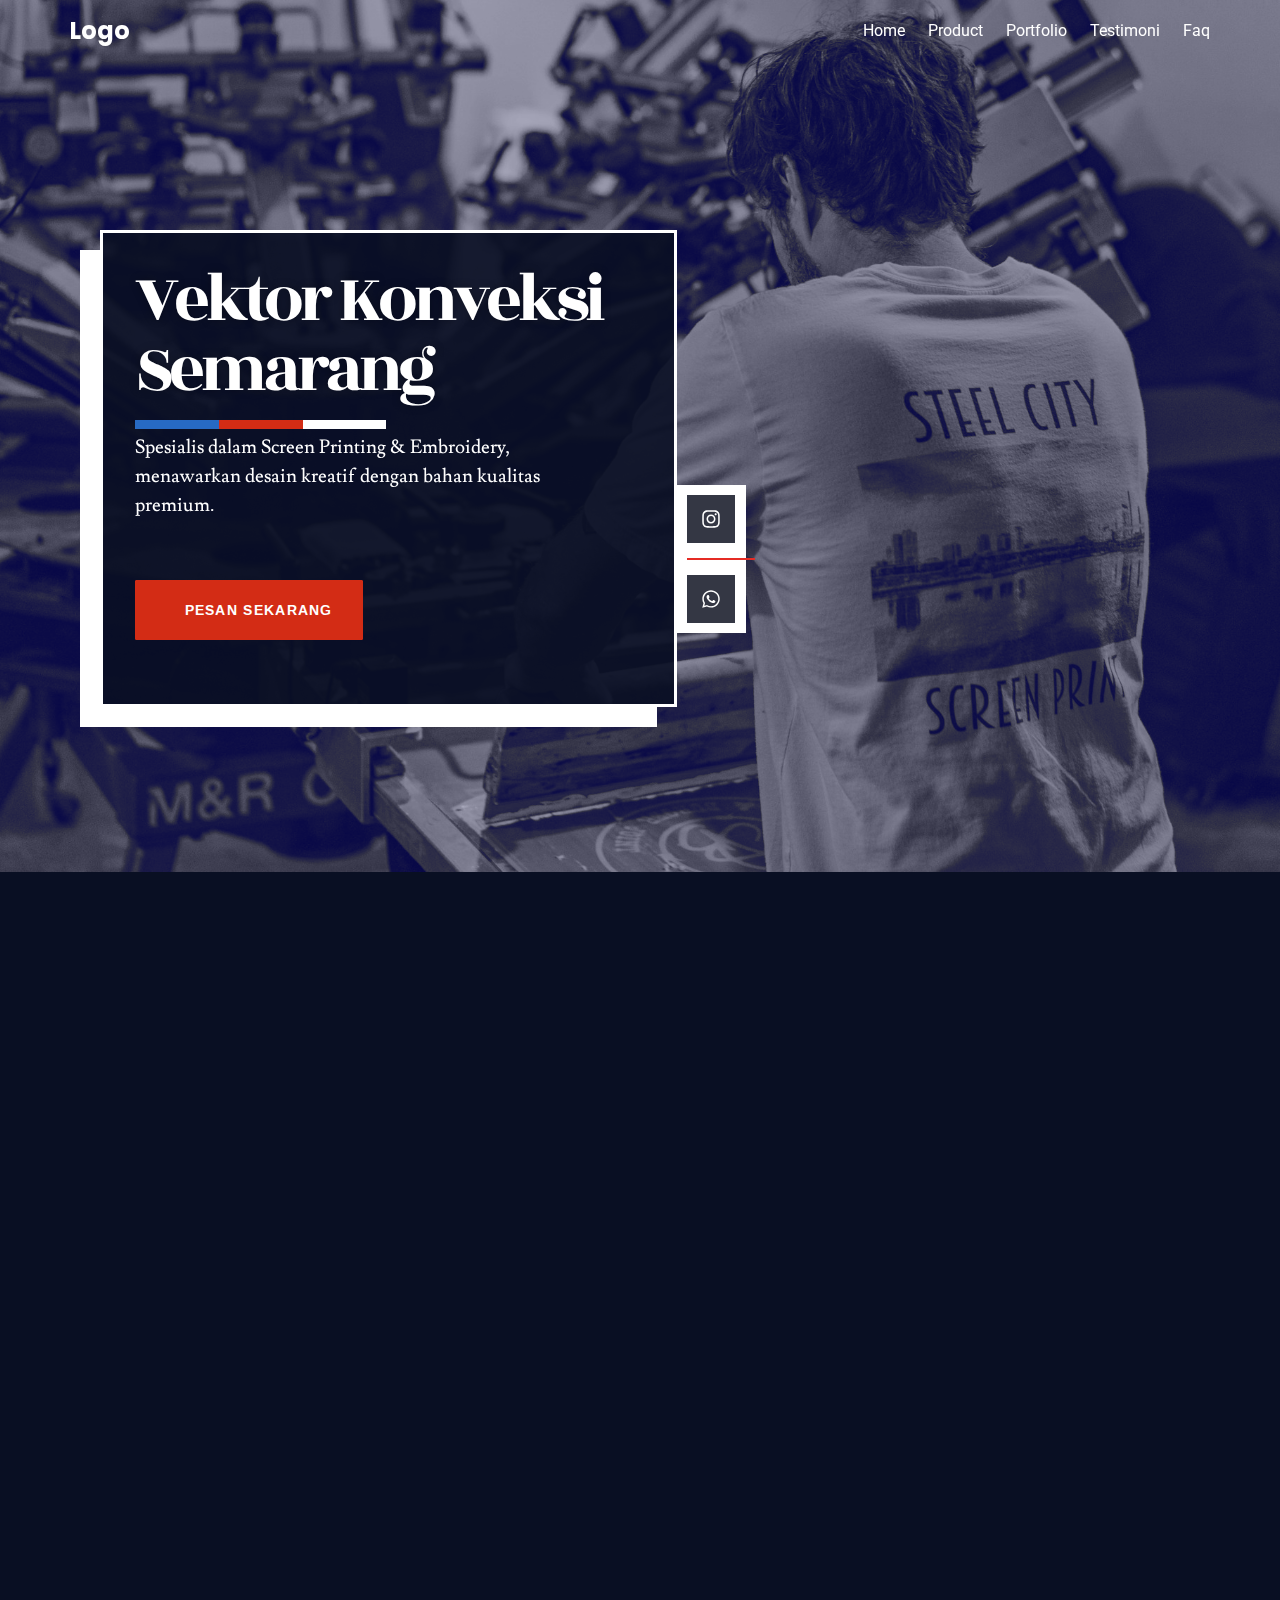
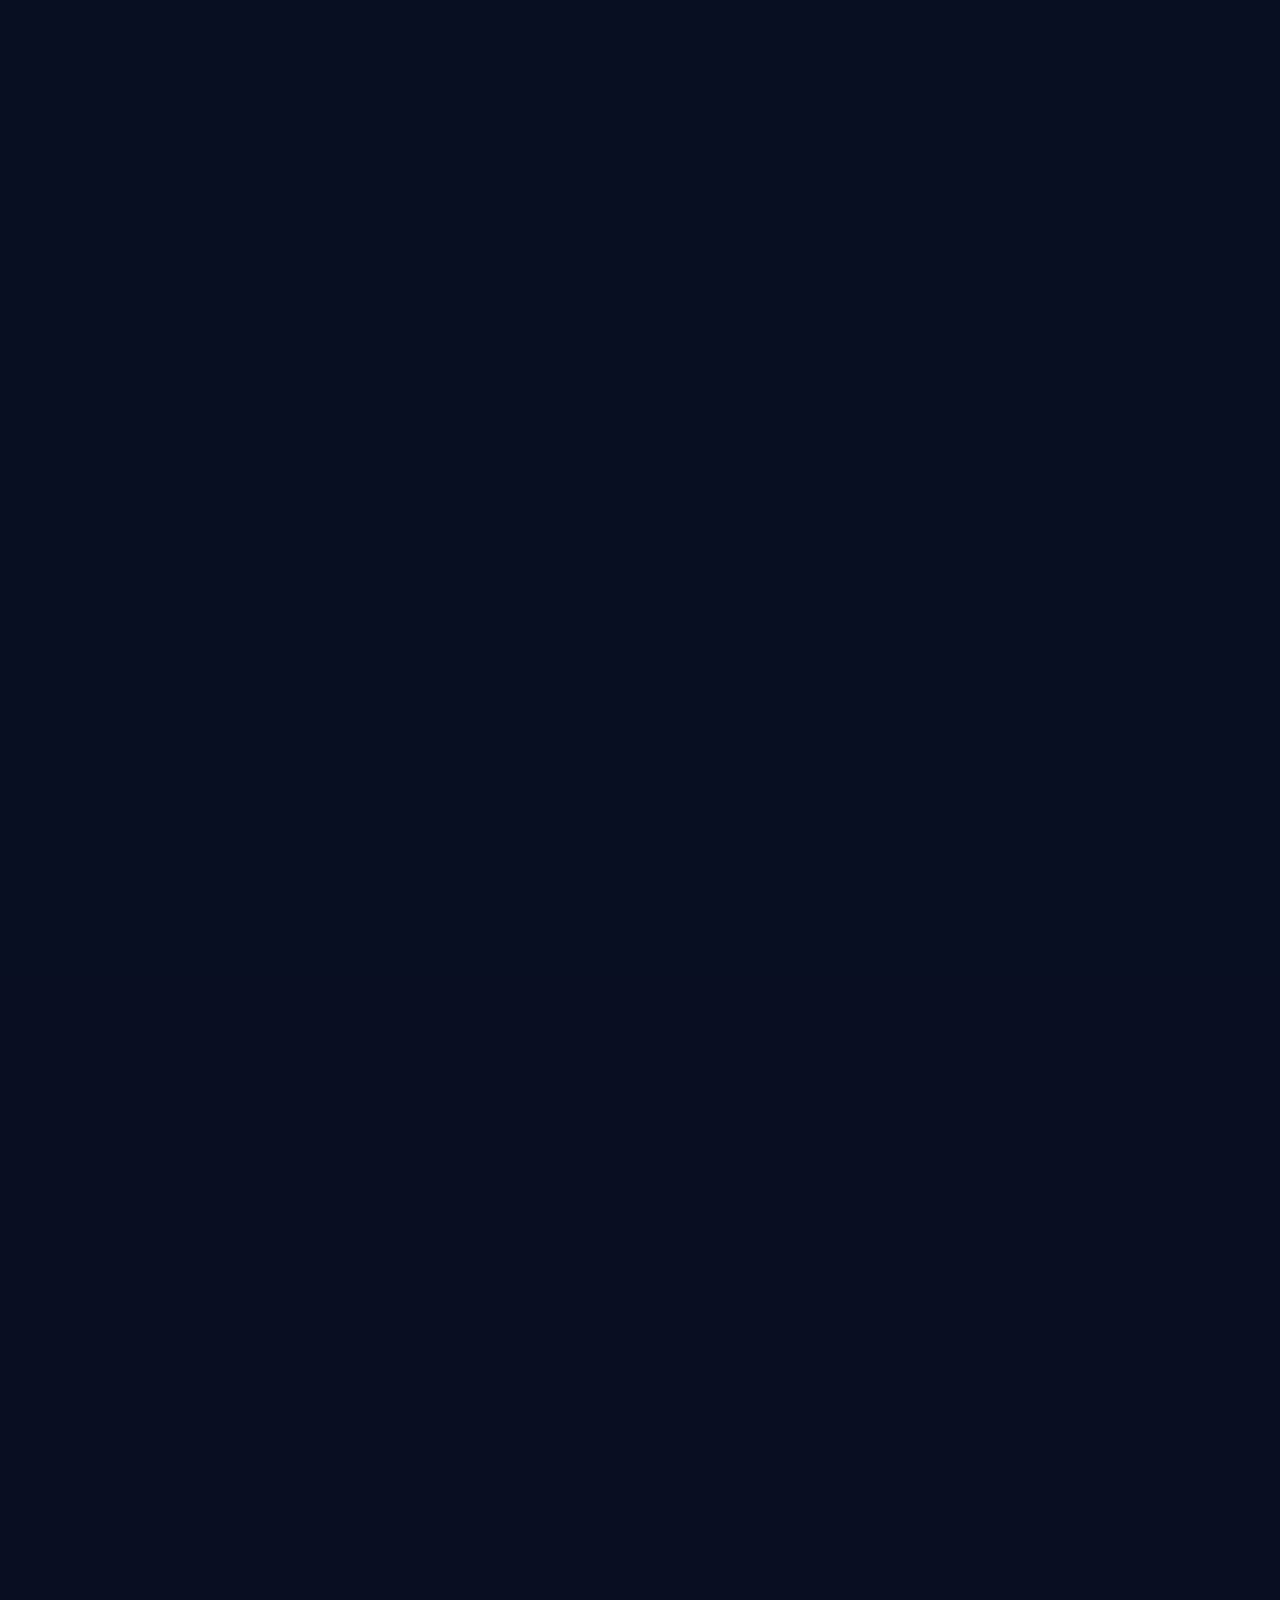
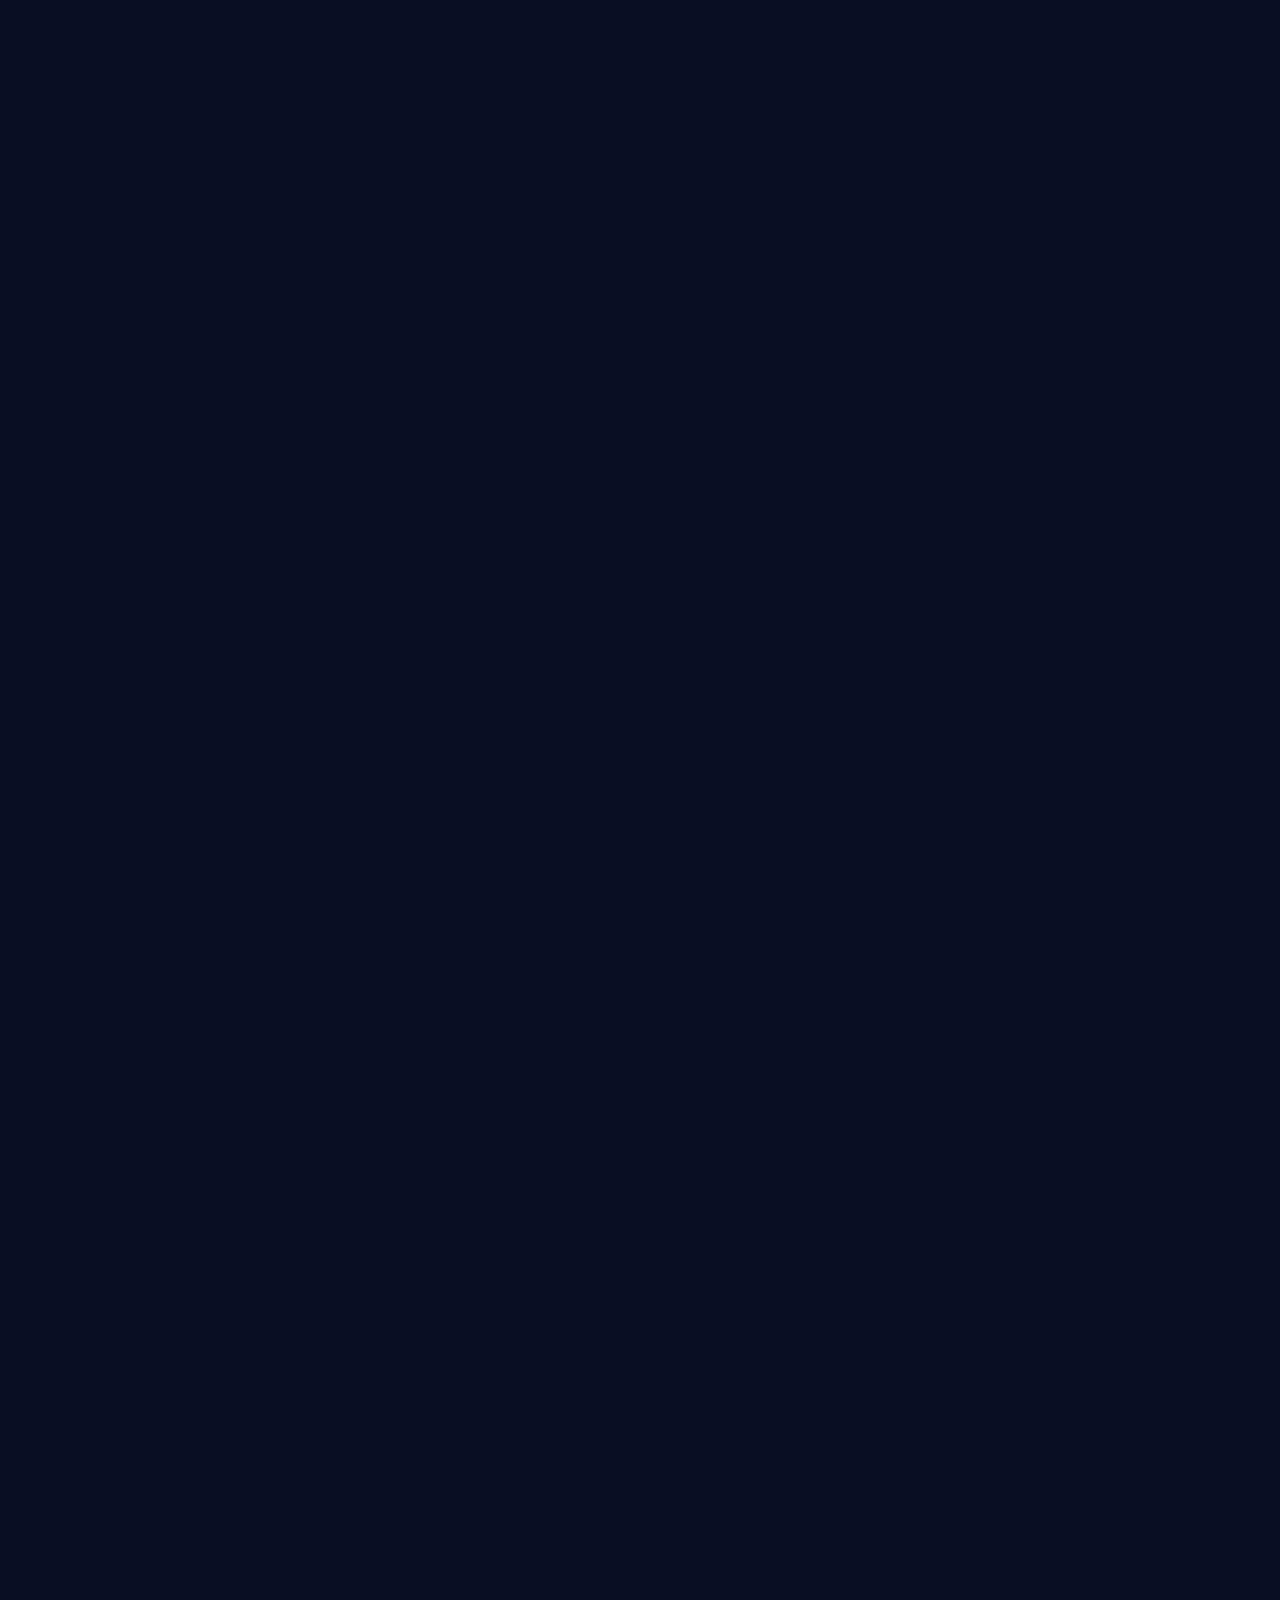
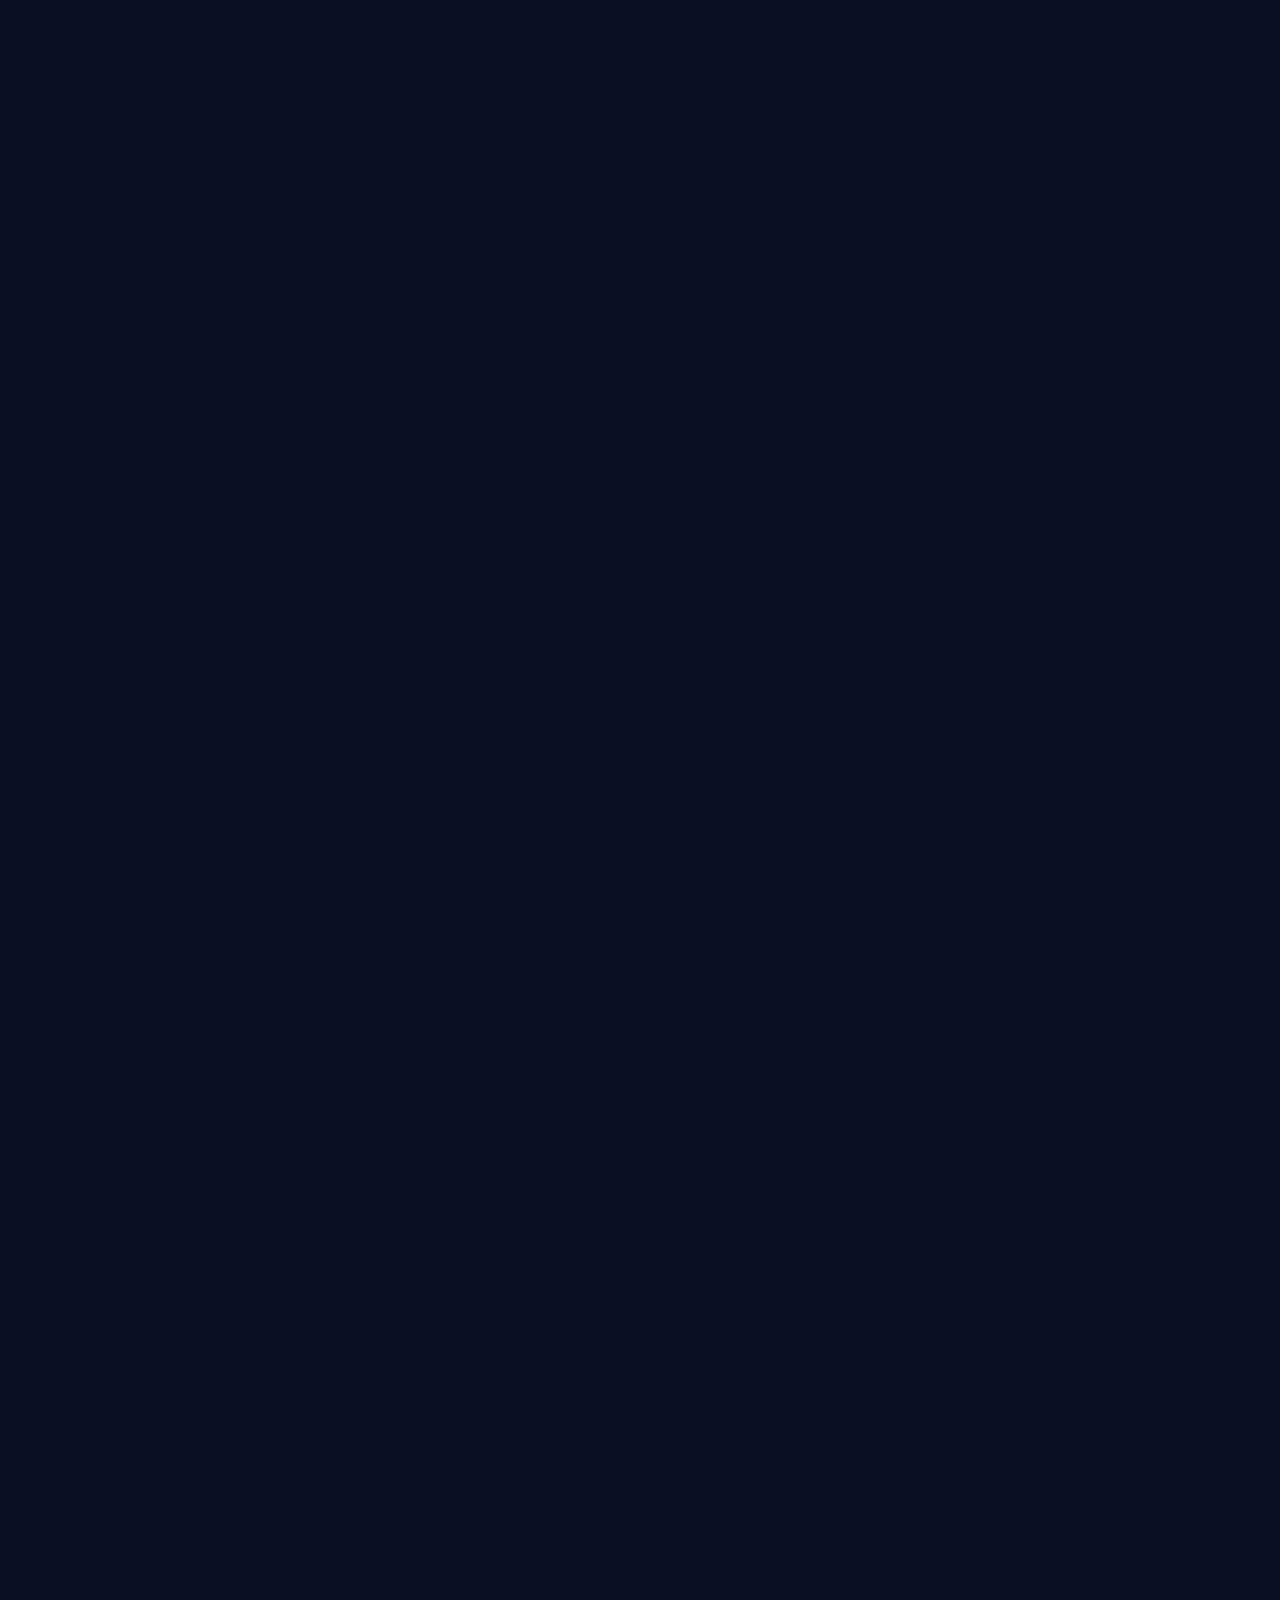
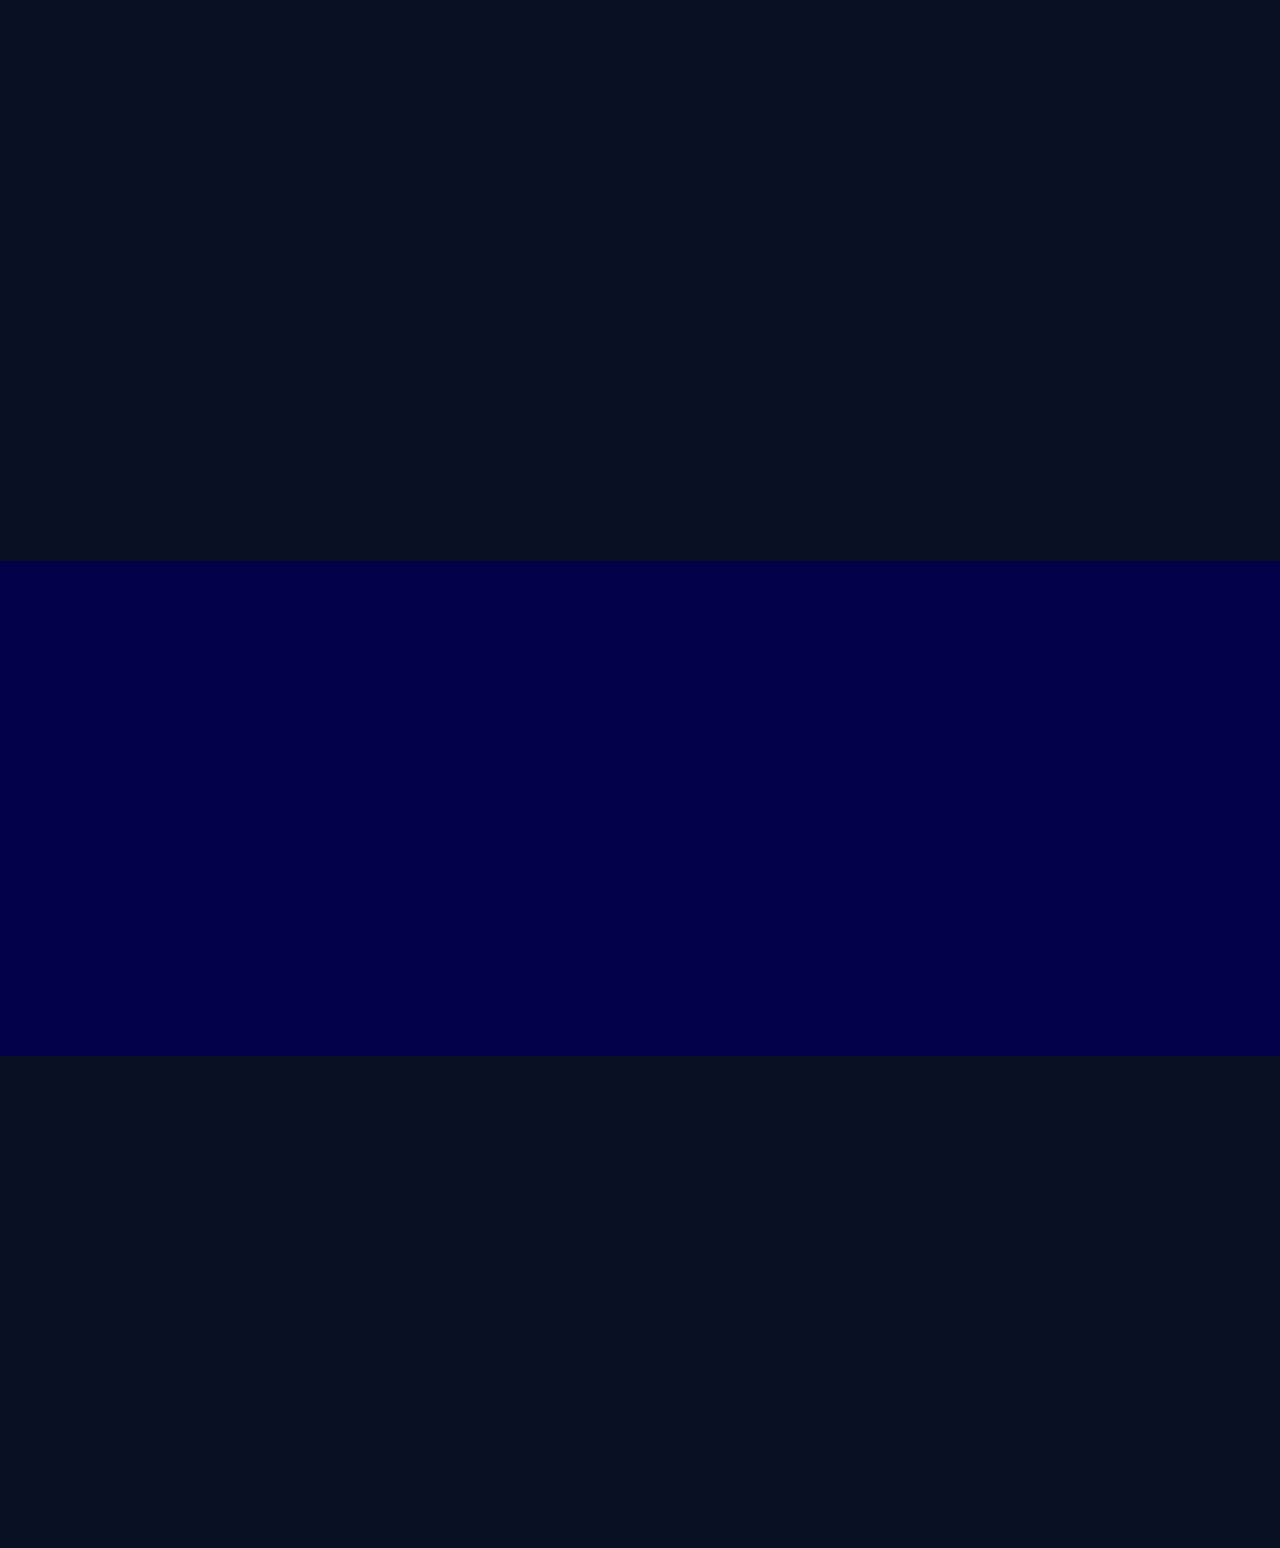
==== commit 66b1e2ca: "v1.2" ====
--- a/index.html
+++ b/index.html
@@ -6,15 +6,15 @@
 	 <link rel="profile" href="https://gmpg.org/xfn/11"> 
 	 <title>Vektor Konveksi &#8211; BIKIN KAOS JAKET BAJU SEMARANG</title>
 <meta name="robots" content="max-image-preview:large">
-<link rel="alternate" type="application/rss+xml" title="Vektor Konveksi &raquo; Feed" href="/feed/">
-<link rel="alternate" type="application/rss+xml" title="Vektor Konveksi &raquo; Comments Feed" href="/comments/feed/">
+<link rel="alternate" type="application/rss+xml" title="Vektor Konveksi &raquo; Feed" href="./feed/index.html">
+<link rel="alternate" type="application/rss+xml" title="Vektor Konveksi &raquo; Comments Feed" href="./comments/feed/index.html">
 <script>
-window._wpemojiSettings = {"baseUrl":"https:\/\/s.w.org\/images\/core\/emoji\/15.0.3\/72x72\/","ext":".png","svgUrl":"https:\/\/s.w.org\/images\/core\/emoji\/15.0.3\/svg\/","svgExt":".svg","source":{"concatemoji":"\/wp-includes\/js\/wp-emoji-release.min.js?ver=6.6.1"}};
+window._wpemojiSettings = {"baseUrl":"https:\/\/s.w.org\/images\/core\/emoji\/15.0.3\/72x72\/","ext":".png","svgUrl":"https:\/\/s.w.org\/images\/core\/emoji\/15.0.3\/svg\/","svgExt":".svg","source":{"concatemoji":".\/\/wp-includes\/js\/wp-emoji-release.min.js?ver=6.6.1"}};
 /*! This file is auto-generated */
 !function(i,n){var o,s,e;function c(e){try{var t={supportTests:e,timestamp:(new Date).valueOf()};sessionStorage.setItem(o,JSON.stringify(t))}catch(e){}}function p(e,t,n){e.clearRect(0,0,e.canvas.width,e.canvas.height),e.fillText(t,0,0);var t=new Uint32Array(e.getImageData(0,0,e.canvas.width,e.canvas.height).data),r=(e.clearRect(0,0,e.canvas.width,e.canvas.height),e.fillText(n,0,0),new Uint32Array(e.getImageData(0,0,e.canvas.width,e.canvas.height).data));return t.every(function(e,t){return e===r[t]})}function u(e,t,n){switch(t){case"flag":return n(e,"🏳️‍⚧️","🏳️​⚧️")?!1:!n(e,"🇺🇳","🇺​🇳")&&!n(e,"🏴󠁧󠁢󠁥󠁮󠁧󠁿","🏴​󠁧​󠁢​󠁥​󠁮​󠁧​󠁿");case"emoji":return!n(e,"🐦‍⬛","🐦​⬛")}return!1}function f(e,t,n){var r="undefined"!=typeof WorkerGlobalScope&&self instanceof WorkerGlobalScope?new OffscreenCanvas(300,150):i.createElement("canvas"),a=r.getContext("2d",{willReadFrequently:!0}),o=(a.textBaseline="top",a.font="600 32px Arial",{});return e.forEach(function(e){o[e]=t(a,e,n)}),o}function t(e){var t=i.createElement("script");t.src=e,t.defer=!0,i.head.appendChild(t)}"undefined"!=typeof Promise&&(o="wpEmojiSettingsSupports",s=["flag","emoji"],n.supports={everything:!0,everythingExceptFlag:!0},e=new Promise(function(e){i.addEventListener("DOMContentLoaded",e,{once:!0})}),new Promise(function(t){var n=function(){try{var e=JSON.parse(sessionStorage.getItem(o));if("object"==typeof e&&"number"==typeof e.timestamp&&(new Date).valueOf()<e.timestamp+604800&&"object"==typeof e.supportTests)return e.supportTests}catch(e){}return null}();if(!n){if("undefined"!=typeof Worker&&"undefined"!=typeof OffscreenCanvas&&"undefined"!=typeof URL&&URL.createObjectURL&&"undefined"!=typeof Blob)try{var e="postMessage("+f.toString()+"("+[JSON.stringify(s),u.toString(),p.toString()].join(",")+"));",r=new Blob([e],{type:"text/javascript"}),a=new Worker(URL.createObjectURL(r),{name:"wpTestEmojiSupports"});return void(a.onmessage=function(e){c(n=e.data),a.terminate(),t(n)})}catch(e){}c(n=f(s,u,p))}t(n)}).then(function(e){for(var t in e)n.supports[t]=e[t],n.supports.everything=n.supports.everything&&n.supports[t],"flag"!==t&&(n.supports.everythingExceptFlag=n.supports.everythingExceptFlag&&n.supports[t]);n.supports.everythingExceptFlag=n.supports.everythingExceptFlag&&!n.supports.flag,n.DOMReady=!1,n.readyCallback=function(){n.DOMReady=!0}}).then(function(){return e}).then(function(){var e;n.supports.everything||(n.readyCallback(),(e=n.source||{}).concatemoji?t(e.concatemoji):e.wpemoji&&e.twemoji&&(t(e.twemoji),t(e.wpemoji)))}))}((window,document),window._wpemojiSettings);
 </script>
-<link rel="stylesheet" id="astra-theme-css-css" href="/wp-content/themes/astra/assets/css/minified/main.min.css?ver=4.7.3" media="all">
-<style id="astra-theme-css-inline-css">:root{--ast-post-nav-space:0;--ast-container-default-xlg-padding:2.5em;--ast-container-default-lg-padding:2.5em;--ast-container-default-slg-padding:2em;--ast-container-default-md-padding:2.5em;--ast-container-default-sm-padding:2.5em;--ast-container-default-xs-padding:2.4em;--ast-container-default-xxs-padding:1.8em;--ast-code-block-background:#ECEFF3;--ast-comment-inputs-background:#F9FAFB;--ast-normal-container-width:1200px;--ast-narrow-container-width:750px;--ast-blog-title-font-weight:600;--ast-blog-meta-weight:600;}html{font-size:100%;}a{color:var(--ast-global-color-0);}a:hover,a:focus{color:var(--ast-global-color-1);}body,button,input,select,textarea,.ast-button,.ast-custom-button{font-family:-apple-system,BlinkMacSystemFont,Segoe UI,Roboto,Oxygen-Sans,Ubuntu,Cantarell,Helvetica Neue,sans-serif;font-weight:400;font-size:16px;font-size:1rem;line-height:var(--ast-body-line-height,1.65);}blockquote{color:var(--ast-global-color-3);}h1,.entry-content h1,h2,.entry-content h2,h3,.entry-content h3,h4,.entry-content h4,h5,.entry-content h5,h6,.entry-content h6,.site-title,.site-title a{font-weight:600;}.site-title{font-size:26px;font-size:1.625rem;display:block;}.site-header .site-description{font-size:15px;font-size:0.9375rem;display:none;}.entry-title{font-size:20px;font-size:1.25rem;}.ast-blog-single-element.ast-taxonomy-container a{font-size:14px;font-size:0.875rem;}.ast-blog-meta-container{font-size:13px;font-size:0.8125rem;}.archive .ast-article-post .ast-article-inner,.blog .ast-article-post .ast-article-inner,.archive .ast-article-post .ast-article-inner:hover,.blog .ast-article-post .ast-article-inner:hover{border-top-left-radius:6px;border-top-right-radius:6px;border-bottom-right-radius:6px;border-bottom-left-radius:6px;overflow:hidden;}h1,.entry-content h1{font-size:36px;font-size:2.25rem;font-weight:600;line-height:1.4em;}h2,.entry-content h2{font-size:30px;font-size:1.875rem;font-weight:600;line-height:1.3em;}h3,.entry-content h3{font-size:24px;font-size:1.5rem;font-weight:600;line-height:1.3em;}h4,.entry-content h4{font-size:20px;font-size:1.25rem;line-height:1.2em;font-weight:600;}h5,.entry-content h5{font-size:18px;font-size:1.125rem;line-height:1.2em;font-weight:600;}h6,.entry-content h6{font-size:16px;font-size:1rem;line-height:1.25em;font-weight:600;}::selection{background-color:var(--ast-global-color-0);color:#ffffff;}body,h1,.entry-title a,.entry-content h1,h2,.entry-content h2,h3,.entry-content h3,h4,.entry-content h4,h5,.entry-content h5,h6,.entry-content h6{color:var(--ast-global-color-3);}.tagcloud a:hover,.tagcloud a:focus,.tagcloud a.current-item{color:#ffffff;border-color:var(--ast-global-color-0);background-color:var(--ast-global-color-0);}input:focus,input[type="text"]:focus,input[type="email"]:focus,input[type="url"]:focus,input[type="password"]:focus,input[type="reset"]:focus,input[type="search"]:focus,textarea:focus{border-color:var(--ast-global-color-0);}input[type="radio"]:checked,input[type=reset],input[type="checkbox"]:checked,input[type="checkbox"]:hover:checked,input[type="checkbox"]:focus:checked,input[type=range]::-webkit-slider-thumb{border-color:var(--ast-global-color-0);background-color:var(--ast-global-color-0);box-shadow:none;}.site-footer a:hover + .post-count,.site-footer a:focus + .post-count{background:var(--ast-global-color-0);border-color:var(--ast-global-color-0);}.single .nav-links .nav-previous,.single .nav-links .nav-next{color:var(--ast-global-color-0);}.entry-meta,.entry-meta *{line-height:1.45;color:var(--ast-global-color-0);font-weight:600;}.entry-meta a:not(.ast-button):hover,.entry-meta a:not(.ast-button):hover *,.entry-meta a:not(.ast-button):focus,.entry-meta a:not(.ast-button):focus *,.page-links > .page-link,.page-links .page-link:hover,.post-navigation a:hover{color:var(--ast-global-color-1);}#cat option,.secondary .calendar_wrap thead a,.secondary .calendar_wrap thead a:visited{color:var(--ast-global-color-0);}.secondary .calendar_wrap #today,.ast-progress-val span{background:var(--ast-global-color-0);}.secondary a:hover + .post-count,.secondary a:focus + .post-count{background:var(--ast-global-color-0);border-color:var(--ast-global-color-0);}.calendar_wrap #today > a{color:#ffffff;}.page-links .page-link,.single .post-navigation a{color:var(--ast-global-color-3);}.ast-search-menu-icon .search-form button.search-submit{padding:0 4px;}.ast-search-menu-icon form.search-form{padding-right:0;}.ast-search-menu-icon.slide-search input.search-field{width:0;}.ast-header-search .ast-search-menu-icon.ast-dropdown-active .search-form,.ast-header-search .ast-search-menu-icon.ast-dropdown-active .search-field:focus{transition:all 0.2s;}.search-form input.search-field:focus{outline:none;}.ast-search-menu-icon .search-form button.search-submit:focus,.ast-theme-transparent-header .ast-header-search .ast-dropdown-active .ast-icon,.ast-theme-transparent-header .ast-inline-search .search-field:focus .ast-icon{color:var(--ast-global-color-1);}.ast-header-search .slide-search .search-form{border:2px solid var(--ast-global-color-0);}.ast-header-search .slide-search .search-field{background-color:#fff;}.ast-archive-title{color:var(--ast-global-color-2);}.widget-title{font-size:22px;font-size:1.375rem;color:var(--ast-global-color-2);}.ast-single-post .entry-content a,.ast-comment-content a:not(.ast-comment-edit-reply-wrap a){text-decoration:underline;}.ast-single-post .elementor-button-wrapper .elementor-button,.ast-single-post .entry-content .uagb-tab a,.ast-single-post .entry-content .uagb-ifb-cta a,.ast-single-post .entry-content .uabb-module-content a,.ast-single-post .entry-content .uagb-post-grid a,.ast-single-post .entry-content .uagb-timeline a,.ast-single-post .entry-content .uagb-toc__wrap a,.ast-single-post .entry-content .uagb-taxomony-box a,.ast-single-post .entry-content .woocommerce a,.entry-content .wp-block-latest-posts > li > a,.ast-single-post .entry-content .wp-block-file__button,li.ast-post-filter-single,.ast-single-post .ast-comment-content .comment-reply-link,.ast-single-post .ast-comment-content .comment-edit-link{text-decoration:none;}.ast-search-menu-icon.slide-search a:focus-visible:focus-visible,.astra-search-icon:focus-visible,#close:focus-visible,a:focus-visible,.ast-menu-toggle:focus-visible,.site .skip-link:focus-visible,.wp-block-loginout input:focus-visible,.wp-block-search.wp-block-search__button-inside .wp-block-search__inside-wrapper,.ast-header-navigation-arrow:focus-visible,.woocommerce .wc-proceed-to-checkout > .checkout-button:focus-visible,.woocommerce .woocommerce-MyAccount-navigation ul li a:focus-visible,.ast-orders-table__row .ast-orders-table__cell:focus-visible,.woocommerce .woocommerce-order-details .order-again > .button:focus-visible,.woocommerce .woocommerce-message a.button.wc-forward:focus-visible,.woocommerce #minus_qty:focus-visible,.woocommerce #plus_qty:focus-visible,a#ast-apply-coupon:focus-visible,.woocommerce .woocommerce-info a:focus-visible,.woocommerce .astra-shop-summary-wrap a:focus-visible,.woocommerce a.wc-forward:focus-visible,#ast-apply-coupon:focus-visible,.woocommerce-js .woocommerce-mini-cart-item a.remove:focus-visible,#close:focus-visible,.button.search-submit:focus-visible,#search_submit:focus,.normal-search:focus-visible,.ast-header-account-wrap:focus-visible{outline-style:dotted;outline-color:inherit;outline-width:thin;}input:focus,input[type="text"]:focus,input[type="email"]:focus,input[type="url"]:focus,input[type="password"]:focus,input[type="reset"]:focus,input[type="search"]:focus,input[type="number"]:focus,textarea:focus,.wp-block-search__input:focus,[data-section="section-header-mobile-trigger"] .ast-button-wrap .ast-mobile-menu-trigger-minimal:focus,.ast-mobile-popup-drawer.active .menu-toggle-close:focus,.woocommerce-ordering select.orderby:focus,#ast-scroll-top:focus,#coupon_code:focus,.woocommerce-page #comment:focus,.woocommerce #reviews #respond input#submit:focus,.woocommerce a.add_to_cart_button:focus,.woocommerce .button.single_add_to_cart_button:focus,.woocommerce .woocommerce-cart-form button:focus,.woocommerce .woocommerce-cart-form__cart-item .quantity .qty:focus,.woocommerce .woocommerce-billing-fields .woocommerce-billing-fields__field-wrapper .woocommerce-input-wrapper > .input-text:focus,.woocommerce #order_comments:focus,.woocommerce #place_order:focus,.woocommerce .woocommerce-address-fields .woocommerce-address-fields__field-wrapper .woocommerce-input-wrapper > .input-text:focus,.woocommerce .woocommerce-MyAccount-content form button:focus,.woocommerce .woocommerce-MyAccount-content .woocommerce-EditAccountForm .woocommerce-form-row .woocommerce-Input.input-text:focus,.woocommerce .ast-woocommerce-container .woocommerce-pagination ul.page-numbers li a:focus,body #content .woocommerce form .form-row .select2-container--default .select2-selection--single:focus,#ast-coupon-code:focus,.woocommerce.woocommerce-js .quantity input[type=number]:focus,.woocommerce-js .woocommerce-mini-cart-item .quantity input[type=number]:focus,.woocommerce p#ast-coupon-trigger:focus{border-style:dotted;border-color:inherit;border-width:thin;}input{outline:none;}.ast-logo-title-inline .site-logo-img{padding-right:1em;}body .ast-oembed-container *{position:absolute;top:0;width:100%;height:100%;left:0;}body .wp-block-embed-pocket-casts .ast-oembed-container *{position:unset;}.ast-single-post-featured-section + article {margin-top: 2em;}.site-content .ast-single-post-featured-section img {width: 100%;overflow: hidden;object-fit: cover;}.ast-separate-container .site-content .ast-single-post-featured-section + article {margin-top: -80px;z-index: 9;position: relative;border-radius: 4px;}@media (min-width: 922px) {.ast-no-sidebar .site-content .ast-article-image-container--wide {margin-left: -120px;margin-right: -120px;max-width: unset;width: unset;}.ast-left-sidebar .site-content .ast-article-image-container--wide,.ast-right-sidebar .site-content .ast-article-image-container--wide {margin-left: -10px;margin-right: -10px;}.site-content .ast-article-image-container--full {margin-left: calc( -50vw + 50%);margin-right: calc( -50vw + 50%);max-width: 100vw;width: 100vw;}.ast-left-sidebar .site-content .ast-article-image-container--full,.ast-right-sidebar .site-content .ast-article-image-container--full {margin-left: -10px;margin-right: -10px;max-width: inherit;width: auto;}}.site > .ast-single-related-posts-container {margin-top: 0;}@media (min-width: 922px) {.ast-desktop .ast-container--narrow {max-width: var(--ast-narrow-container-width);margin: 0 auto;}}input[type="text"],input[type="number"],input[type="email"],input[type="url"],input[type="password"],input[type="search"],input[type=reset],input[type=tel],input[type=date],select,textarea{font-size:16px;font-style:normal;font-weight:400;line-height:24px;width:100%;padding:12px 16px;border-radius:4px;box-shadow:0px 1px 2px 0px rgba(0,0,0,0.05);color:var(--ast-form-input-text,#475569);}input[type="text"],input[type="number"],input[type="email"],input[type="url"],input[type="password"],input[type="search"],input[type=reset],input[type=tel],input[type=date],select{height:40px;}input[type="date"]{border-width:1px;border-style:solid;border-color:var(--ast-border-color);}input[type="text"]:focus,input[type="number"]:focus,input[type="email"]:focus,input[type="url"]:focus,input[type="password"]:focus,input[type="search"]:focus,input[type=reset]:focus,input[type="tel"]:focus,input[type="date"]:focus,select:focus,textarea:focus{border-color:#046BD2;box-shadow:none;outline:none;color:var(--ast-form-input-focus-text,#475569);}label,legend{color:#111827;font-size:14px;font-style:normal;font-weight:500;line-height:20px;}select{padding:6px 10px;}fieldset{padding:30px;border-radius:4px;}button,.ast-button,.button,input[type="button"],input[type="reset"],input[type="submit"]{border-radius:4px;box-shadow:0px 1px 2px 0px rgba(0,0,0,0.05);}:root{--ast-comment-inputs-background:#FFF;}::placeholder{color:var(--ast-form-field-color,#9CA3AF);}::-ms-input-placeholder{color:var(--ast-form-field-color,#9CA3AF);}@media (max-width:921.9px){#ast-desktop-header{display:none;}}@media (min-width:922px){#ast-mobile-header{display:none;}}.wp-block-buttons.aligncenter{justify-content:center;}.wp-block-button.is-style-outline .wp-block-button__link{border-color:var(--ast-global-color-0);}div.wp-block-button.is-style-outline > .wp-block-button__link:not(.has-text-color),div.wp-block-button.wp-block-button__link.is-style-outline:not(.has-text-color){color:var(--ast-global-color-0);}.wp-block-button.is-style-outline .wp-block-button__link:hover,.wp-block-buttons .wp-block-button.is-style-outline .wp-block-button__link:focus,.wp-block-buttons .wp-block-button.is-style-outline > .wp-block-button__link:not(.has-text-color):hover,.wp-block-buttons .wp-block-button.wp-block-button__link.is-style-outline:not(.has-text-color):hover{color:#ffffff;background-color:var(--ast-global-color-1);border-color:var(--ast-global-color-1);}.post-page-numbers.current .page-link,.ast-pagination .page-numbers.current{color:#ffffff;border-color:var(--ast-global-color-0);background-color:var(--ast-global-color-0);}.wp-block-buttons .wp-block-button.is-style-outline .wp-block-button__link.wp-element-button,.ast-outline-button,.wp-block-uagb-buttons-child .uagb-buttons-repeater.ast-outline-button{border-color:var(--ast-global-color-0);font-family:inherit;font-weight:500;font-size:16px;font-size:1rem;line-height:1em;padding-top:13px;padding-right:30px;padding-bottom:13px;padding-left:30px;}.wp-block-buttons .wp-block-button.is-style-outline > .wp-block-button__link:not(.has-text-color),.wp-block-buttons .wp-block-button.wp-block-button__link.is-style-outline:not(.has-text-color),.ast-outline-button{color:var(--ast-global-color-0);}.wp-block-button.is-style-outline .wp-block-button__link:hover,.wp-block-buttons .wp-block-button.is-style-outline .wp-block-button__link:focus,.wp-block-buttons .wp-block-button.is-style-outline > .wp-block-button__link:not(.has-text-color):hover,.wp-block-buttons .wp-block-button.wp-block-button__link.is-style-outline:not(.has-text-color):hover,.ast-outline-button:hover,.ast-outline-button:focus,.wp-block-uagb-buttons-child .uagb-buttons-repeater.ast-outline-button:hover,.wp-block-uagb-buttons-child .uagb-buttons-repeater.ast-outline-button:focus{color:#ffffff;background-color:var(--ast-global-color-1);border-color:var(--ast-global-color-1);}.ast-single-post .entry-content a.ast-outline-button,.ast-single-post .entry-content .is-style-outline>.wp-block-button__link{text-decoration:none;}.uagb-buttons-repeater.ast-outline-button{border-radius:9999px;}@media (max-width:921px){.wp-block-buttons .wp-block-button.is-style-outline .wp-block-button__link.wp-element-button,.ast-outline-button,.wp-block-uagb-buttons-child .uagb-buttons-repeater.ast-outline-button{padding-top:12px;padding-right:28px;padding-bottom:12px;padding-left:28px;}}@media (max-width:544px){.wp-block-buttons .wp-block-button.is-style-outline .wp-block-button__link.wp-element-button,.ast-outline-button,.wp-block-uagb-buttons-child .uagb-buttons-repeater.ast-outline-button{padding-top:10px;padding-right:24px;padding-bottom:10px;padding-left:24px;}}.entry-content[ast-blocks-layout] > figure{margin-bottom:1em;}h1.widget-title{font-weight:600;}h2.widget-title{font-weight:600;}h3.widget-title{font-weight:600;}#page{display:flex;flex-direction:column;min-height:100vh;}.ast-404-layout-1 h1.page-title{color:var(--ast-global-color-2);}.single .post-navigation a{line-height:1em;height:inherit;}.error-404 .page-sub-title{font-size:1.5rem;font-weight:inherit;}.search .site-content .content-area .search-form{margin-bottom:0;}#page .site-content{flex-grow:1;}.widget{margin-bottom:1.25em;}#secondary li{line-height:1.5em;}#secondary .wp-block-group h2{margin-bottom:0.7em;}#secondary h2{font-size:1.7rem;}.ast-separate-container .ast-article-post,.ast-separate-container .ast-article-single,.ast-separate-container .comment-respond{padding:3em;}.ast-separate-container .ast-article-single .ast-article-single{padding:0;}.ast-article-single .wp-block-post-template-is-layout-grid{padding-left:0;}.ast-separate-container .comments-title,.ast-narrow-container .comments-title{padding:1.5em 2em;}.ast-page-builder-template .comment-form-textarea,.ast-comment-formwrap .ast-grid-common-col{padding:0;}.ast-comment-formwrap{padding:0;display:inline-flex;column-gap:20px;width:100%;margin-left:0;margin-right:0;}.comments-area textarea#comment:focus,.comments-area textarea#comment:active,.comments-area .ast-comment-formwrap input[type="text"]:focus,.comments-area .ast-comment-formwrap input[type="text"]:active {box-shadow:none;outline:none;}.archive.ast-page-builder-template .entry-header{margin-top:2em;}.ast-page-builder-template .ast-comment-formwrap{width:100%;}.entry-title{margin-bottom:0.6em;}.ast-archive-description p{font-size:inherit;font-weight:inherit;line-height:inherit;}.ast-separate-container .ast-comment-list li.depth-1,.hentry{margin-bottom:1.5em;}.site-content section.ast-archive-description{margin-bottom:2em;}@media (min-width:921px){.ast-left-sidebar.ast-page-builder-template #secondary,.archive.ast-right-sidebar.ast-page-builder-template .site-main{padding-left:20px;padding-right:20px;}}@media (max-width:544px){.ast-comment-formwrap.ast-row{column-gap:10px;display:inline-block;}#ast-commentform .ast-grid-common-col{position:relative;width:100%;}}@media (min-width:1201px){.ast-separate-container .ast-article-post,.ast-separate-container .ast-article-single,.ast-separate-container .ast-author-box,.ast-separate-container .ast-404-layout-1,.ast-separate-container .no-results{padding:3em;}}@media (max-width:921px){.ast-separate-container #primary,.ast-separate-container #secondary{padding:1.5em 0;}#primary,#secondary{padding:1.5em 0;margin:0;}.ast-left-sidebar #content > .ast-container{display:flex;flex-direction:column-reverse;width:100%;}}@media (min-width:922px){.ast-separate-container.ast-right-sidebar #primary,.ast-separate-container.ast-left-sidebar #primary{border:0;}.search-no-results.ast-separate-container #primary{margin-bottom:4em;}}.wp-block-button .wp-block-button__link{color:#ffffff;}.wp-block-button .wp-block-button__link:hover,.wp-block-button .wp-block-button__link:focus{color:#ffffff;background-color:var(--ast-global-color-1);border-color:var(--ast-global-color-1);}.elementor-widget-heading h1.elementor-heading-title{line-height:1.4em;}.elementor-widget-heading h2.elementor-heading-title{line-height:1.3em;}.elementor-widget-heading h3.elementor-heading-title{line-height:1.3em;}.elementor-widget-heading h4.elementor-heading-title{line-height:1.2em;}.elementor-widget-heading h5.elementor-heading-title{line-height:1.2em;}.elementor-widget-heading h6.elementor-heading-title{line-height:1.25em;}.wp-block-button .wp-block-button__link,.wp-block-search .wp-block-search__button,body .wp-block-file .wp-block-file__button{border-color:var(--ast-global-color-0);background-color:var(--ast-global-color-0);color:#ffffff;font-family:inherit;font-weight:500;line-height:1em;font-size:16px;font-size:1rem;padding-top:15px;padding-right:30px;padding-bottom:15px;padding-left:30px;}.ast-single-post .entry-content .wp-block-button .wp-block-button__link,.ast-single-post .entry-content .wp-block-search .wp-block-search__button,body .entry-content .wp-block-file .wp-block-file__button{text-decoration:none;}@media (max-width:921px){.wp-block-button .wp-block-button__link,.wp-block-search .wp-block-search__button,body .wp-block-file .wp-block-file__button{padding-top:14px;padding-right:28px;padding-bottom:14px;padding-left:28px;}}@media (max-width:544px){.wp-block-button .wp-block-button__link,.wp-block-search .wp-block-search__button,body .wp-block-file .wp-block-file__button{padding-top:12px;padding-right:24px;padding-bottom:12px;padding-left:24px;}}.menu-toggle,button,.ast-button,.ast-custom-button,.button,input#submit,input[type="button"],input[type="submit"],input[type="reset"],#comments .submit,.search .search-submit,form[CLASS*="wp-block-search__"].wp-block-search .wp-block-search__inside-wrapper .wp-block-search__button,body .wp-block-file .wp-block-file__button,.search .search-submit,.woocommerce-js a.button,.woocommerce button.button,.woocommerce .woocommerce-message a.button,.woocommerce #respond input#submit.alt,.woocommerce input.button.alt,.woocommerce input.button,.woocommerce input.button:disabled,.woocommerce input.button:disabled[disabled],.woocommerce input.button:disabled:hover,.woocommerce input.button:disabled[disabled]:hover,.woocommerce #respond input#submit,.woocommerce button.button.alt.disabled,.wc-block-grid__products .wc-block-grid__product .wp-block-button__link,.wc-block-grid__product-onsale,[CLASS*="wc-block"] button,.woocommerce-js .astra-cart-drawer .astra-cart-drawer-content .woocommerce-mini-cart__buttons .button:not(.checkout):not(.ast-continue-shopping),.woocommerce-js .astra-cart-drawer .astra-cart-drawer-content .woocommerce-mini-cart__buttons a.checkout,.woocommerce button.button.alt.disabled.wc-variation-selection-needed,[CLASS*="wc-block"] .wc-block-components-button{border-style:solid;border-top-width:0;border-right-width:0;border-left-width:0;border-bottom-width:0;color:#ffffff;border-color:var(--ast-global-color-0);background-color:var(--ast-global-color-0);padding-top:15px;padding-right:30px;padding-bottom:15px;padding-left:30px;font-family:inherit;font-weight:500;font-size:16px;font-size:1rem;line-height:1em;}button:focus,.menu-toggle:hover,button:hover,.ast-button:hover,.ast-custom-button:hover .button:hover,.ast-custom-button:hover ,input[type=reset]:hover,input[type=reset]:focus,input#submit:hover,input#submit:focus,input[type="button"]:hover,input[type="button"]:focus,input[type="submit"]:hover,input[type="submit"]:focus,form[CLASS*="wp-block-search__"].wp-block-search .wp-block-search__inside-wrapper .wp-block-search__button:hover,form[CLASS*="wp-block-search__"].wp-block-search .wp-block-search__inside-wrapper .wp-block-search__button:focus,body .wp-block-file .wp-block-file__button:hover,body .wp-block-file .wp-block-file__button:focus,.woocommerce-js a.button:hover,.woocommerce button.button:hover,.woocommerce .woocommerce-message a.button:hover,.woocommerce #respond input#submit:hover,.woocommerce #respond input#submit.alt:hover,.woocommerce input.button.alt:hover,.woocommerce input.button:hover,.woocommerce button.button.alt.disabled:hover,.wc-block-grid__products .wc-block-grid__product .wp-block-button__link:hover,[CLASS*="wc-block"] button:hover,.woocommerce-js .astra-cart-drawer .astra-cart-drawer-content .woocommerce-mini-cart__buttons .button:not(.checkout):not(.ast-continue-shopping):hover,.woocommerce-js .astra-cart-drawer .astra-cart-drawer-content .woocommerce-mini-cart__buttons a.checkout:hover,.woocommerce button.button.alt.disabled.wc-variation-selection-needed:hover,[CLASS*="wc-block"] .wc-block-components-button:hover,[CLASS*="wc-block"] .wc-block-components-button:focus{color:#ffffff;background-color:var(--ast-global-color-1);border-color:var(--ast-global-color-1);}form[CLASS*="wp-block-search__"].wp-block-search .wp-block-search__inside-wrapper .wp-block-search__button.has-icon{padding-top:calc(15px - 3px);padding-right:calc(30px - 3px);padding-bottom:calc(15px - 3px);padding-left:calc(30px - 3px);}@media (max-width:921px){.menu-toggle,button,.ast-button,.ast-custom-button,.button,input#submit,input[type="button"],input[type="submit"],input[type="reset"],#comments .submit,.search .search-submit,form[CLASS*="wp-block-search__"].wp-block-search .wp-block-search__inside-wrapper .wp-block-search__button,body .wp-block-file .wp-block-file__button,.search .search-submit,.woocommerce-js a.button,.woocommerce button.button,.woocommerce .woocommerce-message a.button,.woocommerce #respond input#submit.alt,.woocommerce input.button.alt,.woocommerce input.button,.woocommerce input.button:disabled,.woocommerce input.button:disabled[disabled],.woocommerce input.button:disabled:hover,.woocommerce input.button:disabled[disabled]:hover,.woocommerce #respond input#submit,.woocommerce button.button.alt.disabled,.wc-block-grid__products .wc-block-grid__product .wp-block-button__link,.wc-block-grid__product-onsale,[CLASS*="wc-block"] button,.woocommerce-js .astra-cart-drawer .astra-cart-drawer-content .woocommerce-mini-cart__buttons .button:not(.checkout):not(.ast-continue-shopping),.woocommerce-js .astra-cart-drawer .astra-cart-drawer-content .woocommerce-mini-cart__buttons a.checkout,.woocommerce button.button.alt.disabled.wc-variation-selection-needed,[CLASS*="wc-block"] .wc-block-components-button{padding-top:14px;padding-right:28px;padding-bottom:14px;padding-left:28px;}}@media (max-width:544px){.menu-toggle,button,.ast-button,.ast-custom-button,.button,input#submit,input[type="button"],input[type="submit"],input[type="reset"],#comments .submit,.search .search-submit,form[CLASS*="wp-block-search__"].wp-block-search .wp-block-search__inside-wrapper .wp-block-search__button,body .wp-block-file .wp-block-file__button,.search .search-submit,.woocommerce-js a.button,.woocommerce button.button,.woocommerce .woocommerce-message a.button,.woocommerce #respond input#submit.alt,.woocommerce input.button.alt,.woocommerce input.button,.woocommerce input.button:disabled,.woocommerce input.button:disabled[disabled],.woocommerce input.button:disabled:hover,.woocommerce input.button:disabled[disabled]:hover,.woocommerce #respond input#submit,.woocommerce button.button.alt.disabled,.wc-block-grid__products .wc-block-grid__product .wp-block-button__link,.wc-block-grid__product-onsale,[CLASS*="wc-block"] button,.woocommerce-js .astra-cart-drawer .astra-cart-drawer-content .woocommerce-mini-cart__buttons .button:not(.checkout):not(.ast-continue-shopping),.woocommerce-js .astra-cart-drawer .astra-cart-drawer-content .woocommerce-mini-cart__buttons a.checkout,.woocommerce button.button.alt.disabled.wc-variation-selection-needed,[CLASS*="wc-block"] .wc-block-components-button{padding-top:12px;padding-right:24px;padding-bottom:12px;padding-left:24px;}}@media (max-width:921px){.ast-mobile-header-stack .main-header-bar .ast-search-menu-icon{display:inline-block;}.ast-header-break-point.ast-header-custom-item-outside .ast-mobile-header-stack .main-header-bar .ast-search-icon{margin:0;}.ast-comment-avatar-wrap img{max-width:2.5em;}.ast-comment-meta{padding:0 1.8888em 1.3333em;}}@media (min-width:544px){.ast-container{max-width:100%;}}@media (max-width:544px){.ast-separate-container .ast-article-post,.ast-separate-container .ast-article-single,.ast-separate-container .comments-title,.ast-separate-container .ast-archive-description{padding:1.5em 1em;}.ast-separate-container #content .ast-container{padding-left:0.54em;padding-right:0.54em;}.ast-separate-container .ast-comment-list .bypostauthor{padding:.5em;}.ast-search-menu-icon.ast-dropdown-active .search-field{width:170px;}} #ast-mobile-header .ast-site-header-cart-li a{pointer-events:none;} #ast-desktop-header .ast-site-header-cart-li a{pointer-events:none;}.ast-separate-container{background-color:var(--ast-global-color-4);}@media (max-width:921px){.site-title{display:block;}.site-header .site-description{display:none;}h1,.entry-content h1{font-size:30px;}h2,.entry-content h2{font-size:25px;}h3,.entry-content h3{font-size:20px;}}@media (max-width:544px){.site-title{display:block;}.site-header .site-description{display:none;}h1,.entry-content h1{font-size:30px;}h2,.entry-content h2{font-size:25px;}h3,.entry-content h3{font-size:20px;}}@media (max-width:921px){html{font-size:91.2%;}}@media (max-width:544px){html{font-size:91.2%;}}@media (min-width:922px){.ast-container{max-width:1240px;}}@media (min-width:922px){.site-content .ast-container{display:flex;}}@media (max-width:921px){.site-content .ast-container{flex-direction:column;}}.ast-blog-layout-4-grid .ast-article-post{width:33.33%;margin-bottom:2em;border-bottom:0;background-color:transparent;}.ast-blog-layout-4-grid .ast-article-inner .wp-post-image{width:100%;}.ast-article-inner{padding:1.5em;}.ast-blog-layout-4-grid .ast-row{display:flex;flex-wrap:wrap;flex-flow:row wrap;align-items:stretch;}.ast-separate-container .ast-blog-layout-4-grid .ast-article-post{padding:0 1em 0;}.ast-separate-container.ast-desktop .ast-blog-layout-4-grid .ast-row{margin-left:-1em;margin-right:-1em;}.ast-blog-layout-4-grid .ast-article-inner{box-shadow:0px 6px 15px -2px rgba(16,24,40,0.05);}.ast-separate-container .ast-blog-layout-4-grid .ast-article-inner,.ast-plain-container .ast-blog-layout-4-grid .ast-article-inner{height:100%;}.ast-row .blog-layout-4 .post-content,.blog-layout-4 .post-thumb{padding-left:0;padding-right:0;}.ast-article-post.remove-featured-img-padding .blog-layout-4 .post-content .ast-blog-featured-section:first-child .post-thumb-img-content{margin-top:-1.5em;}.ast-article-post.remove-featured-img-padding .blog-layout-4 .post-content .ast-blog-featured-section .post-thumb-img-content{margin-left:-1.5em;margin-right:-1.5em;}@media (max-width:921px){.ast-blog-layout-4-grid .ast-article-post{width:100%;}}.ast-blog-layout-6-grid .ast-blog-featured-section:before {content: "";}.ast-article-post .post-thumb-img-content img{aspect-ratio:16/9;width:100%;}.ast-article-post .post-thumb-img-content{overflow:hidden;}.ast-article-post .post-thumb-img-content img{transform:scale(1);transition:transform .5s ease;}.ast-article-post:hover .post-thumb-img-content img{transform:scale(1.1);}.cat-links.badge a,.tags-links.badge a {padding: 4px 8px;border-radius: 3px;font-weight: 400;}.cat-links.underline a,.tags-links.underline a{text-decoration: underline;}@media (min-width:922px){.main-header-menu .sub-menu .menu-item.ast-left-align-sub-menu:hover > .sub-menu,.main-header-menu .sub-menu .menu-item.ast-left-align-sub-menu.focus > .sub-menu{margin-left:-0px;}}.entry-content li > p{margin-bottom:0;}.site .comments-area{padding-bottom:2em;margin-top:2em;}.wp-block-file {display: flex;align-items: center;flex-wrap: wrap;justify-content: space-between;}.wp-block-pullquote {border: none;}.wp-block-pullquote blockquote::before {content: "\201D";font-family: "Helvetica",sans-serif;display: flex;transform: rotate( 180deg );font-size: 6rem;font-style: normal;line-height: 1;font-weight: bold;align-items: center;justify-content: center;}.has-text-align-right > blockquote::before {justify-content: flex-start;}.has-text-align-left > blockquote::before {justify-content: flex-end;}figure.wp-block-pullquote.is-style-solid-color blockquote {max-width: 100%;text-align: inherit;}html body {--wp--custom--ast-default-block-top-padding: 3em;--wp--custom--ast-default-block-right-padding: 3em;--wp--custom--ast-default-block-bottom-padding: 3em;--wp--custom--ast-default-block-left-padding: 3em;--wp--custom--ast-container-width: 1200px;--wp--custom--ast-content-width-size: 1200px;--wp--custom--ast-wide-width-size: calc(1200px + var(--wp--custom--ast-default-block-left-padding) + var(--wp--custom--ast-default-block-right-padding));}.ast-narrow-container {--wp--custom--ast-content-width-size: 750px;--wp--custom--ast-wide-width-size: 750px;}@media(max-width: 921px) {html body {--wp--custom--ast-default-block-top-padding: 3em;--wp--custom--ast-default-block-right-padding: 2em;--wp--custom--ast-default-block-bottom-padding: 3em;--wp--custom--ast-default-block-left-padding: 2em;}}@media(max-width: 544px) {html body {--wp--custom--ast-default-block-top-padding: 3em;--wp--custom--ast-default-block-right-padding: 1.5em;--wp--custom--ast-default-block-bottom-padding: 3em;--wp--custom--ast-default-block-left-padding: 1.5em;}}.entry-content > .wp-block-group,.entry-content > .wp-block-cover,.entry-content > .wp-block-columns {padding-top: var(--wp--custom--ast-default-block-top-padding);padding-right: var(--wp--custom--ast-default-block-right-padding);padding-bottom: var(--wp--custom--ast-default-block-bottom-padding);padding-left: var(--wp--custom--ast-default-block-left-padding);}.ast-plain-container.ast-no-sidebar .entry-content > .alignfull,.ast-page-builder-template .ast-no-sidebar .entry-content > .alignfull {margin-left: calc( -50vw + 50%);margin-right: calc( -50vw + 50%);max-width: 100vw;width: 100vw;}.ast-plain-container.ast-no-sidebar .entry-content .alignfull .alignfull,.ast-page-builder-template.ast-no-sidebar .entry-content .alignfull .alignfull,.ast-plain-container.ast-no-sidebar .entry-content .alignfull .alignwide,.ast-page-builder-template.ast-no-sidebar .entry-content .alignfull .alignwide,.ast-plain-container.ast-no-sidebar .entry-content .alignwide .alignfull,.ast-page-builder-template.ast-no-sidebar .entry-content .alignwide .alignfull,.ast-plain-container.ast-no-sidebar .entry-content .alignwide .alignwide,.ast-page-builder-template.ast-no-sidebar .entry-content .alignwide .alignwide,.ast-plain-container.ast-no-sidebar .entry-content .wp-block-column .alignfull,.ast-page-builder-template.ast-no-sidebar .entry-content .wp-block-column .alignfull,.ast-plain-container.ast-no-sidebar .entry-content .wp-block-column .alignwide,.ast-page-builder-template.ast-no-sidebar .entry-content .wp-block-column .alignwide {margin-left: auto;margin-right: auto;width: 100%;}[ast-blocks-layout] .wp-block-separator:not(.is-style-dots) {height: 0;}[ast-blocks-layout] .wp-block-separator {margin: 20px auto;}[ast-blocks-layout] .wp-block-separator:not(.is-style-wide):not(.is-style-dots) {max-width: 100px;}[ast-blocks-layout] .wp-block-separator.has-background {padding: 0;}.entry-content[ast-blocks-layout] > * {max-width: var(--wp--custom--ast-content-width-size);margin-left: auto;margin-right: auto;}.entry-content[ast-blocks-layout] > .alignwide {max-width: var(--wp--custom--ast-wide-width-size);}.entry-content[ast-blocks-layout] .alignfull {max-width: none;}.entry-content .wp-block-columns {margin-bottom: 0;}blockquote {margin: 1.5em;border-color: rgba(0,0,0,0.05);}.wp-block-quote:not(.has-text-align-right):not(.has-text-align-center) {border-left: 5px solid rgba(0,0,0,0.05);}.has-text-align-right > blockquote,blockquote.has-text-align-right {border-right: 5px solid rgba(0,0,0,0.05);}.has-text-align-left > blockquote,blockquote.has-text-align-left {border-left: 5px solid rgba(0,0,0,0.05);}.wp-block-site-tagline,.wp-block-latest-posts .read-more {margin-top: 15px;}.wp-block-loginout p label {display: block;}.wp-block-loginout p:not(.login-remember):not(.login-submit) input {width: 100%;}.wp-block-loginout input:focus {border-color: transparent;}.wp-block-loginout input:focus {outline: thin dotted;}.entry-content .wp-block-media-text .wp-block-media-text__content {padding: 0 0 0 8%;}.entry-content .wp-block-media-text.has-media-on-the-right .wp-block-media-text__content {padding: 0 8% 0 0;}.entry-content .wp-block-media-text.has-background .wp-block-media-text__content {padding: 8%;}.entry-content .wp-block-cover:not([class*="background-color"]) .wp-block-cover__inner-container,.entry-content .wp-block-cover:not([class*="background-color"]) .wp-block-cover-image-text,.entry-content .wp-block-cover:not([class*="background-color"]) .wp-block-cover-text,.entry-content .wp-block-cover-image:not([class*="background-color"]) .wp-block-cover__inner-container,.entry-content .wp-block-cover-image:not([class*="background-color"]) .wp-block-cover-image-text,.entry-content .wp-block-cover-image:not([class*="background-color"]) .wp-block-cover-text {color: var(--ast-global-color-5);}.wp-block-loginout .login-remember input {width: 1.1rem;height: 1.1rem;margin: 0 5px 4px 0;vertical-align: middle;}.wp-block-latest-posts > li > *:first-child,.wp-block-latest-posts:not(.is-grid) > li:first-child {margin-top: 0;}.entry-content .wp-block-buttons,.entry-content .wp-block-uagb-buttons {margin-bottom: 1.5em;}.wp-block-search__inside-wrapper .wp-block-search__input {padding: 0 10px;color: var(--ast-global-color-3);background: var(--ast-global-color-5);border-color: var(--ast-border-color);}.wp-block-latest-posts .read-more {margin-bottom: 1.5em;}.wp-block-search__no-button .wp-block-search__inside-wrapper .wp-block-search__input {padding-top: 5px;padding-bottom: 5px;}.wp-block-latest-posts .wp-block-latest-posts__post-date,.wp-block-latest-posts .wp-block-latest-posts__post-author {font-size: 1rem;}.wp-block-latest-posts > li > *,.wp-block-latest-posts:not(.is-grid) > li {margin-top: 12px;margin-bottom: 12px;}.ast-page-builder-template .entry-content[ast-blocks-layout] > *,.ast-page-builder-template .entry-content[ast-blocks-layout] > .alignfull > * {max-width: none;}.ast-page-builder-template .entry-content[ast-blocks-layout] > .alignwide > * {max-width: var(--wp--custom--ast-wide-width-size);}.ast-page-builder-template .entry-content[ast-blocks-layout] > .inherit-container-width > *,.ast-page-builder-template .entry-content[ast-blocks-layout] > * > *,.entry-content[ast-blocks-layout] > .wp-block-cover .wp-block-cover__inner-container {max-width: var(--wp--custom--ast-content-width-size);margin-left: auto;margin-right: auto;}.entry-content[ast-blocks-layout] .wp-block-cover:not(.alignleft):not(.alignright) {width: auto;}@media(max-width: 1200px) {.ast-separate-container .entry-content > .alignfull,.ast-separate-container .entry-content[ast-blocks-layout] > .alignwide,.ast-plain-container .entry-content[ast-blocks-layout] > .alignwide,.ast-plain-container .entry-content .alignfull {margin-left: calc(-1 * min(var(--ast-container-default-xlg-padding),20px)) ;margin-right: calc(-1 * min(var(--ast-container-default-xlg-padding),20px));}}@media(min-width: 1201px) {.ast-separate-container .entry-content > .alignfull {margin-left: calc(-1 * var(--ast-container-default-xlg-padding) );margin-right: calc(-1 * var(--ast-container-default-xlg-padding) );}.ast-separate-container .entry-content[ast-blocks-layout] > .alignwide,.ast-plain-container .entry-content[ast-blocks-layout] > .alignwide {margin-left: calc(-1 * var(--wp--custom--ast-default-block-left-padding) );margin-right: calc(-1 * var(--wp--custom--ast-default-block-right-padding) );}}@media(min-width: 921px) {.ast-separate-container .entry-content .wp-block-group.alignwide:not(.inherit-container-width) > :where(:not(.alignleft):not(.alignright)),.ast-plain-container .entry-content .wp-block-group.alignwide:not(.inherit-container-width) > :where(:not(.alignleft):not(.alignright)) {max-width: calc( var(--wp--custom--ast-content-width-size) + 80px );}.ast-plain-container.ast-right-sidebar .entry-content[ast-blocks-layout] .alignfull,.ast-plain-container.ast-left-sidebar .entry-content[ast-blocks-layout] .alignfull {margin-left: -60px;margin-right: -60px;}}@media(min-width: 544px) {.entry-content > .alignleft {margin-right: 20px;}.entry-content > .alignright {margin-left: 20px;}}@media (max-width:544px){.wp-block-columns .wp-block-column:not(:last-child){margin-bottom:20px;}.wp-block-latest-posts{margin:0;}}@media( max-width: 600px ) {.entry-content .wp-block-media-text .wp-block-media-text__content,.entry-content .wp-block-media-text.has-media-on-the-right .wp-block-media-text__content {padding: 8% 0 0;}.entry-content .wp-block-media-text.has-background .wp-block-media-text__content {padding: 8%;}}.ast-page-builder-template .entry-header {padding-left: 0;}.ast-narrow-container .site-content .wp-block-uagb-image--align-full .wp-block-uagb-image__figure {max-width: 100%;margin-left: auto;margin-right: auto;}.entry-content ul,.entry-content ol {padding: revert;margin: revert;padding-left: 20px;}:root .has-ast-global-color-0-color{color:var(--ast-global-color-0);}:root .has-ast-global-color-0-background-color{background-color:var(--ast-global-color-0);}:root .wp-block-button .has-ast-global-color-0-color{color:var(--ast-global-color-0);}:root .wp-block-button .has-ast-global-color-0-background-color{background-color:var(--ast-global-color-0);}:root .has-ast-global-color-1-color{color:var(--ast-global-color-1);}:root .has-ast-global-color-1-background-color{background-color:var(--ast-global-color-1);}:root .wp-block-button .has-ast-global-color-1-color{color:var(--ast-global-color-1);}:root .wp-block-button .has-ast-global-color-1-background-color{background-color:var(--ast-global-color-1);}:root .has-ast-global-color-2-color{color:var(--ast-global-color-2);}:root .has-ast-global-color-2-background-color{background-color:var(--ast-global-color-2);}:root .wp-block-button .has-ast-global-color-2-color{color:var(--ast-global-color-2);}:root .wp-block-button .has-ast-global-color-2-background-color{background-color:var(--ast-global-color-2);}:root .has-ast-global-color-3-color{color:var(--ast-global-color-3);}:root .has-ast-global-color-3-background-color{background-color:var(--ast-global-color-3);}:root .wp-block-button .has-ast-global-color-3-color{color:var(--ast-global-color-3);}:root .wp-block-button .has-ast-global-color-3-background-color{background-color:var(--ast-global-color-3);}:root .has-ast-global-color-4-color{color:var(--ast-global-color-4);}:root .has-ast-global-color-4-background-color{background-color:var(--ast-global-color-4);}:root .wp-block-button .has-ast-global-color-4-color{color:var(--ast-global-color-4);}:root .wp-block-button .has-ast-global-color-4-background-color{background-color:var(--ast-global-color-4);}:root .has-ast-global-color-5-color{color:var(--ast-global-color-5);}:root .has-ast-global-color-5-background-color{background-color:var(--ast-global-color-5);}:root .wp-block-button .has-ast-global-color-5-color{color:var(--ast-global-color-5);}:root .wp-block-button .has-ast-global-color-5-background-color{background-color:var(--ast-global-color-5);}:root .has-ast-global-color-6-color{color:var(--ast-global-color-6);}:root .has-ast-global-color-6-background-color{background-color:var(--ast-global-color-6);}:root .wp-block-button .has-ast-global-color-6-color{color:var(--ast-global-color-6);}:root .wp-block-button .has-ast-global-color-6-background-color{background-color:var(--ast-global-color-6);}:root .has-ast-global-color-7-color{color:var(--ast-global-color-7);}:root .has-ast-global-color-7-background-color{background-color:var(--ast-global-color-7);}:root .wp-block-button .has-ast-global-color-7-color{color:var(--ast-global-color-7);}:root .wp-block-button .has-ast-global-color-7-background-color{background-color:var(--ast-global-color-7);}:root .has-ast-global-color-8-color{color:var(--ast-global-color-8);}:root .has-ast-global-color-8-background-color{background-color:var(--ast-global-color-8);}:root .wp-block-button .has-ast-global-color-8-color{color:var(--ast-global-color-8);}:root .wp-block-button .has-ast-global-color-8-background-color{background-color:var(--ast-global-color-8);}:root{--ast-global-color-0:#046bd2;--ast-global-color-1:#045cb4;--ast-global-color-2:#1e293b;--ast-global-color-3:#334155;--ast-global-color-4:#F0F5FA;--ast-global-color-5:#FFFFFF;--ast-global-color-6:#D1D5DB;--ast-global-color-7:#111111;--ast-global-color-8:#111111;}:root {--ast-border-color : var(--ast-global-color-6);}.ast-breadcrumbs .trail-browse,.ast-breadcrumbs .trail-items,.ast-breadcrumbs .trail-items li{display:inline-block;margin:0;padding:0;border:none;background:inherit;text-indent:0;text-decoration:none;}.ast-breadcrumbs .trail-browse{font-size:inherit;font-style:inherit;font-weight:inherit;color:inherit;}.ast-breadcrumbs .trail-items{list-style:none;}.trail-items li::after{padding:0 0.3em;content:"\00bb";}.trail-items li:last-of-type::after{display:none;}h1,.entry-content h1,h2,.entry-content h2,h3,.entry-content h3,h4,.entry-content h4,h5,.entry-content h5,h6,.entry-content h6{color:var(--ast-global-color-2);}.entry-title a{color:var(--ast-global-color-2);}@media (max-width:921px){.ast-builder-grid-row-container.ast-builder-grid-row-tablet-3-firstrow .ast-builder-grid-row > *:first-child,.ast-builder-grid-row-container.ast-builder-grid-row-tablet-3-lastrow .ast-builder-grid-row > *:last-child{grid-column:1 / -1;}}@media (max-width:544px){.ast-builder-grid-row-container.ast-builder-grid-row-mobile-3-firstrow .ast-builder-grid-row > *:first-child,.ast-builder-grid-row-container.ast-builder-grid-row-mobile-3-lastrow .ast-builder-grid-row > *:last-child{grid-column:1 / -1;}}.ast-builder-layout-element[data-section="title_tagline"]{display:flex;}@media (max-width:921px){.ast-header-break-point .ast-builder-layout-element[data-section="title_tagline"]{display:flex;}}@media (max-width:544px){.ast-header-break-point .ast-builder-layout-element[data-section="title_tagline"]{display:flex;}}.ast-builder-menu-1{font-family:inherit;font-weight:inherit;}.ast-builder-menu-1 .menu-item > .menu-link{color:var(--ast-global-color-3);}.ast-builder-menu-1 .menu-item > .ast-menu-toggle{color:var(--ast-global-color-3);}.ast-builder-menu-1 .menu-item:hover > .menu-link,.ast-builder-menu-1 .inline-on-mobile .menu-item:hover > .ast-menu-toggle{color:var(--ast-global-color-1);}.ast-builder-menu-1 .menu-item:hover > .ast-menu-toggle{color:var(--ast-global-color-1);}.ast-builder-menu-1 .menu-item.current-menu-item > .menu-link,.ast-builder-menu-1 .inline-on-mobile .menu-item.current-menu-item > .ast-menu-toggle,.ast-builder-menu-1 .current-menu-ancestor > .menu-link{color:var(--ast-global-color-1);}.ast-builder-menu-1 .menu-item.current-menu-item > .ast-menu-toggle{color:var(--ast-global-color-1);}.ast-builder-menu-1 .sub-menu,.ast-builder-menu-1 .inline-on-mobile .sub-menu{border-top-width:2px;border-bottom-width:0px;border-right-width:0px;border-left-width:0px;border-color:var(--ast-global-color-0);border-style:solid;}.ast-builder-menu-1 .main-header-menu > .menu-item > .sub-menu,.ast-builder-menu-1 .main-header-menu > .menu-item > .astra-full-megamenu-wrapper{margin-top:0px;}.ast-desktop .ast-builder-menu-1 .main-header-menu > .menu-item > .sub-menu:before,.ast-desktop .ast-builder-menu-1 .main-header-menu > .menu-item > .astra-full-megamenu-wrapper:before{height:calc( 0px + 5px );}.ast-desktop .ast-builder-menu-1 .menu-item .sub-menu .menu-link{border-style:none;}@media (max-width:921px){.ast-header-break-point .ast-builder-menu-1 .menu-item.menu-item-has-children > .ast-menu-toggle{top:0;}.ast-builder-menu-1 .inline-on-mobile .menu-item.menu-item-has-children > .ast-menu-toggle{right:-15px;}.ast-builder-menu-1 .menu-item-has-children > .menu-link:after{content:unset;}.ast-builder-menu-1 .main-header-menu > .menu-item > .sub-menu,.ast-builder-menu-1 .main-header-menu > .menu-item > .astra-full-megamenu-wrapper{margin-top:0;}}@media (max-width:544px){.ast-header-break-point .ast-builder-menu-1 .menu-item.menu-item-has-children > .ast-menu-toggle{top:0;}.ast-builder-menu-1 .main-header-menu > .menu-item > .sub-menu,.ast-builder-menu-1 .main-header-menu > .menu-item > .astra-full-megamenu-wrapper{margin-top:0;}}.ast-builder-menu-1{display:flex;}@media (max-width:921px){.ast-header-break-point .ast-builder-menu-1{display:flex;}}@media (max-width:544px){.ast-header-break-point .ast-builder-menu-1{display:flex;}}.site-below-footer-wrap{padding-top:20px;padding-bottom:20px;}.site-below-footer-wrap[data-section="section-below-footer-builder"]{background-color:var(--ast-global-color-5);min-height:60px;border-style:solid;border-width:0px;border-top-width:1px;border-top-color:#eaeaea;}.site-below-footer-wrap[data-section="section-below-footer-builder"] .ast-builder-grid-row{max-width:1200px;min-height:60px;margin-left:auto;margin-right:auto;}.site-below-footer-wrap[data-section="section-below-footer-builder"] .ast-builder-grid-row,.site-below-footer-wrap[data-section="section-below-footer-builder"] .site-footer-section{align-items:center;}.site-below-footer-wrap[data-section="section-below-footer-builder"].ast-footer-row-inline .site-footer-section{display:flex;margin-bottom:0;}.ast-builder-grid-row-full .ast-builder-grid-row{grid-template-columns:1fr;}@media (max-width:921px){.site-below-footer-wrap[data-section="section-below-footer-builder"].ast-footer-row-tablet-inline .site-footer-section{display:flex;margin-bottom:0;}.site-below-footer-wrap[data-section="section-below-footer-builder"].ast-footer-row-tablet-stack .site-footer-section{display:block;margin-bottom:10px;}.ast-builder-grid-row-container.ast-builder-grid-row-tablet-full .ast-builder-grid-row{grid-template-columns:1fr;}}@media (max-width:544px){.site-below-footer-wrap[data-section="section-below-footer-builder"].ast-footer-row-mobile-inline .site-footer-section{display:flex;margin-bottom:0;}.site-below-footer-wrap[data-section="section-below-footer-builder"].ast-footer-row-mobile-stack .site-footer-section{display:block;margin-bottom:10px;}.ast-builder-grid-row-container.ast-builder-grid-row-mobile-full .ast-builder-grid-row{grid-template-columns:1fr;}}.site-below-footer-wrap[data-section="section-below-footer-builder"]{display:grid;}@media (max-width:921px){.ast-header-break-point .site-below-footer-wrap[data-section="section-below-footer-builder"]{display:grid;}}@media (max-width:544px){.ast-header-break-point .site-below-footer-wrap[data-section="section-below-footer-builder"]{display:grid;}}.ast-footer-copyright{text-align:center;}.ast-footer-copyright {color:var(--ast-global-color-3);}@media (max-width:921px){.ast-footer-copyright{text-align:center;}}@media (max-width:544px){.ast-footer-copyright{text-align:center;}}.ast-footer-copyright {font-size:16px;font-size:1rem;}.ast-footer-copyright.ast-builder-layout-element{display:flex;}@media (max-width:921px){.ast-header-break-point .ast-footer-copyright.ast-builder-layout-element{display:flex;}}@media (max-width:544px){.ast-header-break-point .ast-footer-copyright.ast-builder-layout-element{display:flex;}}.footer-widget-area.widget-area.site-footer-focus-item{width:auto;}.elementor-posts-container [CLASS*="ast-width-"]{width:100%;}.elementor-template-full-width .ast-container{display:block;}.elementor-screen-only,.screen-reader-text,.screen-reader-text span,.ui-helper-hidden-accessible{top:0 !important;}@media (max-width:544px){.elementor-element .elementor-wc-products .woocommerce[class*="columns-"] ul.products li.product{width:auto;margin:0;}.elementor-element .woocommerce .woocommerce-result-count{float:none;}}.ast-header-break-point .main-header-bar{border-bottom-width:1px;}@media (min-width:922px){.main-header-bar{border-bottom-width:1px;}}.main-header-menu .menu-item, #astra-footer-menu .menu-item, .main-header-bar .ast-masthead-custom-menu-items{-js-display:flex;display:flex;-webkit-box-pack:center;-webkit-justify-content:center;-moz-box-pack:center;-ms-flex-pack:center;justify-content:center;-webkit-box-orient:vertical;-webkit-box-direction:normal;-webkit-flex-direction:column;-moz-box-orient:vertical;-moz-box-direction:normal;-ms-flex-direction:column;flex-direction:column;}.main-header-menu > .menu-item > .menu-link, #astra-footer-menu > .menu-item > .menu-link{height:100%;-webkit-box-align:center;-webkit-align-items:center;-moz-box-align:center;-ms-flex-align:center;align-items:center;-js-display:flex;display:flex;}.ast-header-break-point .main-navigation ul .menu-item .menu-link .icon-arrow:first-of-type svg{top:.2em;margin-top:0px;margin-left:0px;width:.65em;transform:translate(0, -2px) rotateZ(270deg);}.ast-mobile-popup-content .ast-submenu-expanded > .ast-menu-toggle{transform:rotateX(180deg);overflow-y:auto;}@media (min-width:922px){.ast-builder-menu .main-navigation > ul > li:last-child a{margin-right:0;}}.ast-separate-container .ast-article-inner{background-color:var(--ast-global-color-5);}@media (max-width:921px){.ast-separate-container .ast-article-inner{background-color:var(--ast-global-color-5);}}@media (max-width:544px){.ast-separate-container .ast-article-inner{background-color:var(--ast-global-color-5);}}.ast-separate-container .ast-article-single:not(.ast-related-post), .woocommerce.ast-separate-container .ast-woocommerce-container, .ast-separate-container .error-404, .ast-separate-container .no-results, .single.ast-separate-container .site-main .ast-author-meta, .ast-separate-container .related-posts-title-wrapper,.ast-separate-container .comments-count-wrapper, .ast-box-layout.ast-plain-container .site-content,.ast-padded-layout.ast-plain-container .site-content, .ast-separate-container .ast-archive-description, .ast-separate-container .comments-area{background-color:var(--ast-global-color-5);}@media (max-width:921px){.ast-separate-container .ast-article-single:not(.ast-related-post), .woocommerce.ast-separate-container .ast-woocommerce-container, .ast-separate-container .error-404, .ast-separate-container .no-results, .single.ast-separate-container .site-main .ast-author-meta, .ast-separate-container .related-posts-title-wrapper,.ast-separate-container .comments-count-wrapper, .ast-box-layout.ast-plain-container .site-content,.ast-padded-layout.ast-plain-container .site-content, .ast-separate-container .ast-archive-description{background-color:var(--ast-global-color-5);}}@media (max-width:544px){.ast-separate-container .ast-article-single:not(.ast-related-post), .woocommerce.ast-separate-container .ast-woocommerce-container, .ast-separate-container .error-404, .ast-separate-container .no-results, .single.ast-separate-container .site-main .ast-author-meta, .ast-separate-container .related-posts-title-wrapper,.ast-separate-container .comments-count-wrapper, .ast-box-layout.ast-plain-container .site-content,.ast-padded-layout.ast-plain-container .site-content, .ast-separate-container .ast-archive-description{background-color:var(--ast-global-color-5);}}.ast-separate-container.ast-two-container #secondary .widget{background-color:var(--ast-global-color-5);}@media (max-width:921px){.ast-separate-container.ast-two-container #secondary .widget{background-color:var(--ast-global-color-5);}}@media (max-width:544px){.ast-separate-container.ast-two-container #secondary .widget{background-color:var(--ast-global-color-5);}}.ast-plain-container, .ast-page-builder-template{background-color:var(--ast-global-color-5);}@media (max-width:921px){.ast-plain-container, .ast-page-builder-template{background-color:var(--ast-global-color-5);}}@media (max-width:544px){.ast-plain-container, .ast-page-builder-template{background-color:var(--ast-global-color-5);}}
+<link rel="stylesheet" id="astra-theme-css-css" href="./wp-content/themes/astra/assets/css/minified/main.min.css?ver=4.7.3" media="all">
+<style id="astra-theme-css-inline-css">:root{--ast-post-nav-space:0;--ast-container-default-xlg-padding:2.5em;--ast-container-default-lg-padding:2.5em;--ast-container-default-slg-padding:2em;--ast-container-default-md-padding:2.5em;--ast-container-default-sm-padding:2.5em;--ast-container-default-xs-padding:2.4em;--ast-container-default-xxs-padding:1.8em;--ast-code-block-background:#ECEFF3;--ast-comment-inputs-background:#F9FAFB;--ast-normal-container-width:1200px;--ast-narrow-container-width:750px;--ast-blog-title-font-weight:600;--ast-blog-meta-weight:600;}html{font-size:100%;}a{color:var(--ast-global-color-0);}a:hover,a:focus{color:var(--ast-global-color-1);}body,button,input,select,textarea,.ast-button,.ast-custom-button{font-family:-apple-system,BlinkMacSystemFont,Segoe UI,Roboto,Oxygen-Sans,Ubuntu,Cantarell,Helvetica Neue,sans-serif;font-weight:400;font-size:16px;font-size:1rem;line-height:var(--ast-body-line-height,1.65);}blockquote{color:var(--ast-global-color-3);}h1,.entry-content h1,h2,.entry-content h2,h3,.entry-content h3,h4,.entry-content h4,h5,.entry-content h5,h6,.entry-content h6,.site-title,.site-title a{font-weight:600;}.site-title{font-size:26px;font-size:1.625rem;display:block;}.site-header .site-description{font-size:15px;font-size:0.9375rem;display:none;}.entry-title{font-size:20px;font-size:1.25rem;}.ast-blog-single-element.ast-taxonomy-container a{font-size:14px;font-size:0.875rem;}.ast-blog-meta-container{font-size:13px;font-size:0.8125rem;}.archive .ast-article-post .ast-article-inner,.blog .ast-article-post .ast-article-inner,.archive .ast-article-post .ast-article-inner:hover,.blog .ast-article-post .ast-article-inner:hover{border-top-left-radius:6px;border-top-right-radius:6px;border-bottom-right-radius:6px;border-bottom-left-radius:6px;overflow:hidden;}h1,.entry-content h1{font-size:36px;font-size:2.25rem;font-weight:600;line-height:1.4em;}h2,.entry-content h2{font-size:30px;font-size:1.875rem;font-weight:600;line-height:1.3em;}h3,.entry-content h3{font-size:24px;font-size:1.5rem;font-weight:600;line-height:1.3em;}h4,.entry-content h4{font-size:20px;font-size:1.25rem;line-height:1.2em;font-weight:600;}h5,.entry-content h5{font-size:18px;font-size:1.125rem;line-height:1.2em;font-weight:600;}h6,.entry-content h6{font-size:16px;font-size:1rem;line-height:1.25em;font-weight:600;}::selection{background-color:var(--ast-global-color-0);color:#ffffff;}body,h1,.entry-title a,.entry-content h1,h2,.entry-content h2,h3,.entry-content h3,h4,.entry-content h4,h5,.entry-content h5,h6,.entry-content h6{color:var(--ast-global-color-3);}.tagcloud a:hover,.tagcloud a:focus,.tagcloud a.current-item{color:#ffffff;border-color:var(--ast-global-color-0);background-color:var(--ast-global-color-0);}input:focus,input[type="text"]:focus,input[type="email"]:focus,input[type="url"]:focus,input[type="password"]:focus,input[type="reset"]:focus,input[type="search"]:focus,textarea:focus{border-color:var(--ast-global-color-0);}input[type="radio"]:checked,input[type=reset],input[type="checkbox"]:checked,input[type="checkbox"]:hover:checked,input[type="checkbox"]:focus:checked,input[type=range]::-webkit-slider-thumb{border-color:var(--ast-global-color-0);background-color:var(--ast-global-color-0);box-shadow:none;}.site-footer a:hover + .post-count,.site-footer a:focus + .post-count{background:var(--ast-global-color-0);border-color:var(--ast-global-color-0);}.single .nav-links .nav-previous,.single .nav-links .nav-next{color:var(--ast-global-color-0);}.entry-meta,.entry-meta *{line-height:1.45;color:var(--ast-global-color-0);font-weight:600;}.entry-meta a:not(.ast-button):hover,.entry-meta a:not(.ast-button):hover *,.entry-meta a:not(.ast-button):focus,.entry-meta a:not(.ast-button):focus *,.page-links > .page-link,.page-links .page-link:hover,.post-navigation a:hover{color:var(--ast-global-color-1);}#cat option,.secondary .calendar_wrap thead a,.secondary .calendar_wrap thead a:visited{color:var(--ast-global-color-0);}.secondary .calendar_wrap #today,.ast-progress-val span{background:var(--ast-global-color-0);}.secondary a:hover + .post-count,.secondary a:focus + .post-count{background:var(--ast-global-color-0);border-color:var(--ast-global-color-0);}.calendar_wrap #today > a{color:#ffffff;}.page-links .page-link,.single .post-navigation a{color:var(--ast-global-color-3);}.ast-search-menu-icon .search-form button.search-submit{padding:0 4px;}.ast-search-menu-icon form.search-form{padding-right:0;}.ast-search-menu-icon.slide-search input.search-field{width:0;}.ast-header-search .ast-search-menu-icon.ast-dropdown-active .search-form,.ast-header-search .ast-search-menu-icon.ast-dropdown-active .search-field:focus{transition:all 0.2s;}.search-form input.search-field:focus{outline:none;}.ast-search-menu-icon .search-form button.search-submit:focus,.ast-theme-transparent-header .ast-header-search .ast-dropdown-active .ast-icon,.ast-theme-transparent-header .ast-inline-search .search-field:focus .ast-icon{color:var(--ast-global-color-1);}.ast-header-search .slide-search .search-form{border:2px solid var(--ast-global-color-0);}.ast-header-search .slide-search .search-field{background-color:#fff;}.ast-archive-title{color:var(--ast-global-color-2);}.widget-title{font-size:22px;font-size:1.375rem;color:var(--ast-global-color-2);}.ast-single-post .entry-content a,.ast-comment-content a:not(.ast-comment-edit-reply-wrap a){text-decoration:underline;}.ast-single-post .elementor-button-wrapper .elementor-button,.ast-single-post .entry-content .uagb-tab a,.ast-single-post .entry-content .uagb-ifb-cta a,.ast-single-post .entry-content .uabb-module-content a,.ast-single-post .entry-content .uagb-post-grid a,.ast-single-post .entry-content .uagb-timeline a,.ast-single-post .entry-content .uagb-toc__wrap a,.ast-single-post .entry-content .uagb-taxomony-box a,.ast-single-post .entry-content .woocommerce a,.entry-content .wp-block-latest-posts > li > a,.ast-single-post .entry-content .wp-block-file__button,li.ast-post-filter-single,.ast-single-post .ast-comment-content .comment-reply-link,.ast-single-post .ast-comment-content .comment-edit-link{text-decoration:none;}.ast-search-menu-icon.slide-search a:focus-visible:focus-visible,.astra-search-icon:focus-visible,#close:focus-visible,a:focus-visible,.ast-menu-toggle:focus-visible,.site .skip-link:focus-visible,.wp-block-loginout input:focus-visible,.wp-block-search.wp-block-search__button-inside .wp-block-search__inside-wrapper,.ast-header-navigation-arrow:focus-visible,.woocommerce .wc-proceed-to-checkout > .checkout-button:focus-visible,.woocommerce .woocommerce-MyAccount-navigation ul li a:focus-visible,.ast-orders-table__row .ast-orders-table__cell:focus-visible,.woocommerce .woocommerce-order-details .order-again > .button:focus-visible,.woocommerce .woocommerce-message a.button.wc-forward:focus-visible,.woocommerce #minus_qty:focus-visible,.woocommerce #plus_qty:focus-visible,a#ast-apply-coupon:focus-visible,.woocommerce .woocommerce-info a:focus-visible,.woocommerce .astra-shop-summary-wrap a:focus-visible,.woocommerce a.wc-forward:focus-visible,#ast-apply-coupon:focus-visible,.woocommerce-js .woocommerce-mini-cart-item a.remove:focus-visible,#close:focus-visible,.button.search-submit:focus-visible,#search_submit:focus,.normal-search:focus-visible,.ast-header-account-wrap:focus-visible{outline-style:dotted;outline-color:inherit;outline-width:thin;}input:focus,input[type="text"]:focus,input[type="email"]:focus,input[type="url"]:focus,input[type="password"]:focus,input[type="reset"]:focus,input[type="search"]:focus,input[type="number"]:focus,textarea:focus,.wp-block-search__input:focus,[data-section="section-header-mobile-trigger"] .ast-button-wrap .ast-mobile-menu-trigger-minimal:focus,.ast-mobile-popup-drawer.active .menu-toggle-close:focus,.woocommerce-ordering select.orderby:focus,#ast-scroll-top:focus,#coupon_code:focus,.woocommerce-page #comment:focus,.woocommerce #reviews #respond input#submit:focus,.woocommerce a.add_to_cart_button:focus,.woocommerce .button.single_add_to_cart_button:focus,.woocommerce .woocommerce-cart-form button:focus,.woocommerce .woocommerce-cart-form__cart-item .quantity .qty:focus,.woocommerce .woocommerce-billing-fields .woocommerce-billing-fields__field-wrapper .woocommerce-input-wrapper > .input-text:focus,.woocommerce #order_comments:focus,.woocommerce #place_order:focus,.woocommerce .woocommerce-address-fields .woocommerce-address-fields__field-wrapper .woocommerce-input-wrapper > .input-text:focus,.woocommerce .woocommerce-MyAccount-content form button:focus,.woocommerce .woocommerce-MyAccount-content .woocommerce-EditAccountForm .woocommerce-form-row .woocommerce-Input.input-text:focus,.woocommerce .ast-woocommerce-container .woocommerce-pagination ul.page-numbers li a:focus,body #content .woocommerce form .form-row .select2-container--default .select2-selection--single:focus,#ast-coupon-code:focus,.woocommerce.woocommerce-js .quantity input[type=number]:focus,.woocommerce-js .woocommerce-mini-cart-item .quantity input[type=number]:focus,.woocommerce p#ast-coupon-trigger:focus{border-style:dotted;border-color:inherit;border-width:thin;}input{outline:none;}.ast-logo-title-inline .site-logo-img{padding-right:1em;}body .ast-oembed-container *{position:absolute;top:0;width:100%;height:100%;left:0;}body .wp-block-embed-pocket-casts .ast-oembed-container *{position:unset;}.ast-single-post-featured-section + article {margin-top: 2em;}.site-content .ast-single-post-featured-section img {width: 100%;overflow: hidden;object-fit: cover;}.ast-separate-container .site-content .ast-single-post-featured-section + article {margin-top: -80px;z-index: 9;position: relative;border-radius: 4px;}@media (min-width: 922px) {.ast-no-sidebar .site-content .ast-article-image-container--wide {margin-left: -120px;margin-right: -120px;max-width: unset;width: unset;}.ast-left-sidebar .site-content .ast-article-image-container--wide,.ast-right-sidebar .site-content .ast-article-image-container--wide {margin-left: -10px;margin-right: -10px;}.site-content .ast-article-image-container--full {margin-left: calc( -50vw + 50%);margin-right: calc( -50vw + 50%);max-width: 100vw;width: 100vw;}.ast-left-sidebar .site-content .ast-article-image-container--full,.ast-right-sidebar .site-content .ast-article-image-container--full {margin-left: -10px;margin-right: -10px;max-width: inherit;width: auto;}}.site > .ast-single-related-posts-container {margin-top: 0;}@media (min-width: 922px) {.ast-desktop .ast-container--narrow {max-width: var(--ast-narrow-container-width);margin: 0 auto;}}.ast-page-builder-template .hentry {margin: 0;}.ast-page-builder-template .site-content > .ast-container {max-width: 100%;padding: 0;}.ast-page-builder-template .site .site-content #primary {padding: 0;margin: 0;}.ast-page-builder-template .no-results {text-align: center;margin: 4em auto;}.ast-page-builder-template .ast-pagination {padding: 2em;}.ast-page-builder-template .entry-header.ast-no-title.ast-no-thumbnail {margin-top: 0;}.ast-page-builder-template .entry-header.ast-header-without-markup {margin-top: 0;margin-bottom: 0;}.ast-page-builder-template .entry-header.ast-no-title.ast-no-meta {margin-bottom: 0;}.ast-page-builder-template.single .post-navigation {padding-bottom: 2em;}.ast-page-builder-template.single-post .site-content > .ast-container {max-width: 100%;}.ast-page-builder-template .entry-header {margin-top: 2em;margin-left: auto;margin-right: auto;}.ast-page-builder-template .ast-archive-description {margin: 2em auto 0;padding-left: 20px;padding-right: 20px;}.ast-page-builder-template .ast-row {margin-left: 0;margin-right: 0;}.single.ast-page-builder-template .entry-header + .entry-content,.single.ast-page-builder-template .ast-single-entry-banner + .site-content article .entry-content {margin-bottom: 2em;}@media(min-width: 921px) {.ast-page-builder-template.archive.ast-right-sidebar .ast-row article,.ast-page-builder-template.archive.ast-left-sidebar .ast-row article {padding-left: 0;padding-right: 0;}}input[type="text"],input[type="number"],input[type="email"],input[type="url"],input[type="password"],input[type="search"],input[type=reset],input[type=tel],input[type=date],select,textarea{font-size:16px;font-style:normal;font-weight:400;line-height:24px;width:100%;padding:12px 16px;border-radius:4px;box-shadow:0px 1px 2px 0px rgba(0,0,0,0.05);color:var(--ast-form-input-text,#475569);}input[type="text"],input[type="number"],input[type="email"],input[type="url"],input[type="password"],input[type="search"],input[type=reset],input[type=tel],input[type=date],select{height:40px;}input[type="date"]{border-width:1px;border-style:solid;border-color:var(--ast-border-color);}input[type="text"]:focus,input[type="number"]:focus,input[type="email"]:focus,input[type="url"]:focus,input[type="password"]:focus,input[type="search"]:focus,input[type=reset]:focus,input[type="tel"]:focus,input[type="date"]:focus,select:focus,textarea:focus{border-color:#046BD2;box-shadow:none;outline:none;color:var(--ast-form-input-focus-text,#475569);}label,legend{color:#111827;font-size:14px;font-style:normal;font-weight:500;line-height:20px;}select{padding:6px 10px;}fieldset{padding:30px;border-radius:4px;}button,.ast-button,.button,input[type="button"],input[type="reset"],input[type="submit"]{border-radius:4px;box-shadow:0px 1px 2px 0px rgba(0,0,0,0.05);}:root{--ast-comment-inputs-background:#FFF;}::placeholder{color:var(--ast-form-field-color,#9CA3AF);}::-ms-input-placeholder{color:var(--ast-form-field-color,#9CA3AF);}@media (max-width:921.9px){#ast-desktop-header{display:none;}}@media (min-width:922px){#ast-mobile-header{display:none;}}.wp-block-buttons.aligncenter{justify-content:center;}@media (max-width:921px){.ast-theme-transparent-header #primary,.ast-theme-transparent-header #secondary{padding:0;}}@media (max-width:921px){.ast-plain-container.ast-no-sidebar #primary{padding:0;}}.ast-plain-container.ast-no-sidebar #primary{margin-top:0;margin-bottom:0;}.wp-block-button.is-style-outline .wp-block-button__link{border-color:var(--ast-global-color-0);}div.wp-block-button.is-style-outline > .wp-block-button__link:not(.has-text-color),div.wp-block-button.wp-block-button__link.is-style-outline:not(.has-text-color){color:var(--ast-global-color-0);}.wp-block-button.is-style-outline .wp-block-button__link:hover,.wp-block-buttons .wp-block-button.is-style-outline .wp-block-button__link:focus,.wp-block-buttons .wp-block-button.is-style-outline > .wp-block-button__link:not(.has-text-color):hover,.wp-block-buttons .wp-block-button.wp-block-button__link.is-style-outline:not(.has-text-color):hover{color:#ffffff;background-color:var(--ast-global-color-1);border-color:var(--ast-global-color-1);}.post-page-numbers.current .page-link,.ast-pagination .page-numbers.current{color:#ffffff;border-color:var(--ast-global-color-0);background-color:var(--ast-global-color-0);}.wp-block-buttons .wp-block-button.is-style-outline .wp-block-button__link.wp-element-button,.ast-outline-button,.wp-block-uagb-buttons-child .uagb-buttons-repeater.ast-outline-button{border-color:var(--ast-global-color-0);font-family:inherit;font-weight:500;font-size:16px;font-size:1rem;line-height:1em;padding-top:13px;padding-right:30px;padding-bottom:13px;padding-left:30px;}.wp-block-buttons .wp-block-button.is-style-outline > .wp-block-button__link:not(.has-text-color),.wp-block-buttons .wp-block-button.wp-block-button__link.is-style-outline:not(.has-text-color),.ast-outline-button{color:var(--ast-global-color-0);}.wp-block-button.is-style-outline .wp-block-button__link:hover,.wp-block-buttons .wp-block-button.is-style-outline .wp-block-button__link:focus,.wp-block-buttons .wp-block-button.is-style-outline > .wp-block-button__link:not(.has-text-color):hover,.wp-block-buttons .wp-block-button.wp-block-button__link.is-style-outline:not(.has-text-color):hover,.ast-outline-button:hover,.ast-outline-button:focus,.wp-block-uagb-buttons-child .uagb-buttons-repeater.ast-outline-button:hover,.wp-block-uagb-buttons-child .uagb-buttons-repeater.ast-outline-button:focus{color:#ffffff;background-color:var(--ast-global-color-1);border-color:var(--ast-global-color-1);}.ast-single-post .entry-content a.ast-outline-button,.ast-single-post .entry-content .is-style-outline>.wp-block-button__link{text-decoration:none;}.uagb-buttons-repeater.ast-outline-button{border-radius:9999px;}@media (max-width:921px){.wp-block-buttons .wp-block-button.is-style-outline .wp-block-button__link.wp-element-button,.ast-outline-button,.wp-block-uagb-buttons-child .uagb-buttons-repeater.ast-outline-button{padding-top:12px;padding-right:28px;padding-bottom:12px;padding-left:28px;}}@media (max-width:544px){.wp-block-buttons .wp-block-button.is-style-outline .wp-block-button__link.wp-element-button,.ast-outline-button,.wp-block-uagb-buttons-child .uagb-buttons-repeater.ast-outline-button{padding-top:10px;padding-right:24px;padding-bottom:10px;padding-left:24px;}}.entry-content[ast-blocks-layout] > figure{margin-bottom:1em;}h1.widget-title{font-weight:600;}h2.widget-title{font-weight:600;}h3.widget-title{font-weight:600;}#page{display:flex;flex-direction:column;min-height:100vh;}.ast-404-layout-1 h1.page-title{color:var(--ast-global-color-2);}.single .post-navigation a{line-height:1em;height:inherit;}.error-404 .page-sub-title{font-size:1.5rem;font-weight:inherit;}.search .site-content .content-area .search-form{margin-bottom:0;}#page .site-content{flex-grow:1;}.widget{margin-bottom:1.25em;}#secondary li{line-height:1.5em;}#secondary .wp-block-group h2{margin-bottom:0.7em;}#secondary h2{font-size:1.7rem;}.ast-separate-container .ast-article-post,.ast-separate-container .ast-article-single,.ast-separate-container .comment-respond{padding:3em;}.ast-separate-container .ast-article-single .ast-article-single{padding:0;}.ast-article-single .wp-block-post-template-is-layout-grid{padding-left:0;}.ast-separate-container .comments-title,.ast-narrow-container .comments-title{padding:1.5em 2em;}.ast-page-builder-template .comment-form-textarea,.ast-comment-formwrap .ast-grid-common-col{padding:0;}.ast-comment-formwrap{padding:0;display:inline-flex;column-gap:20px;width:100%;margin-left:0;margin-right:0;}.comments-area textarea#comment:focus,.comments-area textarea#comment:active,.comments-area .ast-comment-formwrap input[type="text"]:focus,.comments-area .ast-comment-formwrap input[type="text"]:active {box-shadow:none;outline:none;}.archive.ast-page-builder-template .entry-header{margin-top:2em;}.ast-page-builder-template .ast-comment-formwrap{width:100%;}.entry-title{margin-bottom:0.6em;}.ast-archive-description p{font-size:inherit;font-weight:inherit;line-height:inherit;}.ast-separate-container .ast-comment-list li.depth-1,.hentry{margin-bottom:1.5em;}.site-content section.ast-archive-description{margin-bottom:2em;}@media (min-width:921px){.ast-left-sidebar.ast-page-builder-template #secondary,.archive.ast-right-sidebar.ast-page-builder-template .site-main{padding-left:20px;padding-right:20px;}}@media (max-width:544px){.ast-comment-formwrap.ast-row{column-gap:10px;display:inline-block;}#ast-commentform .ast-grid-common-col{position:relative;width:100%;}}@media (min-width:1201px){.ast-separate-container .ast-article-post,.ast-separate-container .ast-article-single,.ast-separate-container .ast-author-box,.ast-separate-container .ast-404-layout-1,.ast-separate-container .no-results{padding:3em;}}@media (max-width:921px){.ast-separate-container #primary,.ast-separate-container #secondary{padding:1.5em 0;}#primary,#secondary{padding:1.5em 0;margin:0;}.ast-left-sidebar #content > .ast-container{display:flex;flex-direction:column-reverse;width:100%;}}@media (min-width:922px){.ast-separate-container.ast-right-sidebar #primary,.ast-separate-container.ast-left-sidebar #primary{border:0;}.search-no-results.ast-separate-container #primary{margin-bottom:4em;}}.wp-block-button .wp-block-button__link{color:#ffffff;}.wp-block-button .wp-block-button__link:hover,.wp-block-button .wp-block-button__link:focus{color:#ffffff;background-color:var(--ast-global-color-1);border-color:var(--ast-global-color-1);}.elementor-widget-heading h1.elementor-heading-title{line-height:1.4em;}.elementor-widget-heading h2.elementor-heading-title{line-height:1.3em;}.elementor-widget-heading h3.elementor-heading-title{line-height:1.3em;}.elementor-widget-heading h4.elementor-heading-title{line-height:1.2em;}.elementor-widget-heading h5.elementor-heading-title{line-height:1.2em;}.elementor-widget-heading h6.elementor-heading-title{line-height:1.25em;}.wp-block-button .wp-block-button__link,.wp-block-search .wp-block-search__button,body .wp-block-file .wp-block-file__button{border-color:var(--ast-global-color-0);background-color:var(--ast-global-color-0);color:#ffffff;font-family:inherit;font-weight:500;line-height:1em;font-size:16px;font-size:1rem;padding-top:15px;padding-right:30px;padding-bottom:15px;padding-left:30px;}.ast-single-post .entry-content .wp-block-button .wp-block-button__link,.ast-single-post .entry-content .wp-block-search .wp-block-search__button,body .entry-content .wp-block-file .wp-block-file__button{text-decoration:none;}@media (max-width:921px){.wp-block-button .wp-block-button__link,.wp-block-search .wp-block-search__button,body .wp-block-file .wp-block-file__button{padding-top:14px;padding-right:28px;padding-bottom:14px;padding-left:28px;}}@media (max-width:544px){.wp-block-button .wp-block-button__link,.wp-block-search .wp-block-search__button,body .wp-block-file .wp-block-file__button{padding-top:12px;padding-right:24px;padding-bottom:12px;padding-left:24px;}}.menu-toggle,button,.ast-button,.ast-custom-button,.button,input#submit,input[type="button"],input[type="submit"],input[type="reset"],#comments .submit,.search .search-submit,form[CLASS*="wp-block-search__"].wp-block-search .wp-block-search__inside-wrapper .wp-block-search__button,body .wp-block-file .wp-block-file__button,.search .search-submit,.woocommerce-js a.button,.woocommerce button.button,.woocommerce .woocommerce-message a.button,.woocommerce #respond input#submit.alt,.woocommerce input.button.alt,.woocommerce input.button,.woocommerce input.button:disabled,.woocommerce input.button:disabled[disabled],.woocommerce input.button:disabled:hover,.woocommerce input.button:disabled[disabled]:hover,.woocommerce #respond input#submit,.woocommerce button.button.alt.disabled,.wc-block-grid__products .wc-block-grid__product .wp-block-button__link,.wc-block-grid__product-onsale,[CLASS*="wc-block"] button,.woocommerce-js .astra-cart-drawer .astra-cart-drawer-content .woocommerce-mini-cart__buttons .button:not(.checkout):not(.ast-continue-shopping),.woocommerce-js .astra-cart-drawer .astra-cart-drawer-content .woocommerce-mini-cart__buttons a.checkout,.woocommerce button.button.alt.disabled.wc-variation-selection-needed,[CLASS*="wc-block"] .wc-block-components-button{border-style:solid;border-top-width:0;border-right-width:0;border-left-width:0;border-bottom-width:0;color:#ffffff;border-color:var(--ast-global-color-0);background-color:var(--ast-global-color-0);padding-top:15px;padding-right:30px;padding-bottom:15px;padding-left:30px;font-family:inherit;font-weight:500;font-size:16px;font-size:1rem;line-height:1em;}button:focus,.menu-toggle:hover,button:hover,.ast-button:hover,.ast-custom-button:hover .button:hover,.ast-custom-button:hover ,input[type=reset]:hover,input[type=reset]:focus,input#submit:hover,input#submit:focus,input[type="button"]:hover,input[type="button"]:focus,input[type="submit"]:hover,input[type="submit"]:focus,form[CLASS*="wp-block-search__"].wp-block-search .wp-block-search__inside-wrapper .wp-block-search__button:hover,form[CLASS*="wp-block-search__"].wp-block-search .wp-block-search__inside-wrapper .wp-block-search__button:focus,body .wp-block-file .wp-block-file__button:hover,body .wp-block-file .wp-block-file__button:focus,.woocommerce-js a.button:hover,.woocommerce button.button:hover,.woocommerce .woocommerce-message a.button:hover,.woocommerce #respond input#submit:hover,.woocommerce #respond input#submit.alt:hover,.woocommerce input.button.alt:hover,.woocommerce input.button:hover,.woocommerce button.button.alt.disabled:hover,.wc-block-grid__products .wc-block-grid__product .wp-block-button__link:hover,[CLASS*="wc-block"] button:hover,.woocommerce-js .astra-cart-drawer .astra-cart-drawer-content .woocommerce-mini-cart__buttons .button:not(.checkout):not(.ast-continue-shopping):hover,.woocommerce-js .astra-cart-drawer .astra-cart-drawer-content .woocommerce-mini-cart__buttons a.checkout:hover,.woocommerce button.button.alt.disabled.wc-variation-selection-needed:hover,[CLASS*="wc-block"] .wc-block-components-button:hover,[CLASS*="wc-block"] .wc-block-components-button:focus{color:#ffffff;background-color:var(--ast-global-color-1);border-color:var(--ast-global-color-1);}form[CLASS*="wp-block-search__"].wp-block-search .wp-block-search__inside-wrapper .wp-block-search__button.has-icon{padding-top:calc(15px - 3px);padding-right:calc(30px - 3px);padding-bottom:calc(15px - 3px);padding-left:calc(30px - 3px);}@media (max-width:921px){.menu-toggle,button,.ast-button,.ast-custom-button,.button,input#submit,input[type="button"],input[type="submit"],input[type="reset"],#comments .submit,.search .search-submit,form[CLASS*="wp-block-search__"].wp-block-search .wp-block-search__inside-wrapper .wp-block-search__button,body .wp-block-file .wp-block-file__button,.search .search-submit,.woocommerce-js a.button,.woocommerce button.button,.woocommerce .woocommerce-message a.button,.woocommerce #respond input#submit.alt,.woocommerce input.button.alt,.woocommerce input.button,.woocommerce input.button:disabled,.woocommerce input.button:disabled[disabled],.woocommerce input.button:disabled:hover,.woocommerce input.button:disabled[disabled]:hover,.woocommerce #respond input#submit,.woocommerce button.button.alt.disabled,.wc-block-grid__products .wc-block-grid__product .wp-block-button__link,.wc-block-grid__product-onsale,[CLASS*="wc-block"] button,.woocommerce-js .astra-cart-drawer .astra-cart-drawer-content .woocommerce-mini-cart__buttons .button:not(.checkout):not(.ast-continue-shopping),.woocommerce-js .astra-cart-drawer .astra-cart-drawer-content .woocommerce-mini-cart__buttons a.checkout,.woocommerce button.button.alt.disabled.wc-variation-selection-needed,[CLASS*="wc-block"] .wc-block-components-button{padding-top:14px;padding-right:28px;padding-bottom:14px;padding-left:28px;}}@media (max-width:544px){.menu-toggle,button,.ast-button,.ast-custom-button,.button,input#submit,input[type="button"],input[type="submit"],input[type="reset"],#comments .submit,.search .search-submit,form[CLASS*="wp-block-search__"].wp-block-search .wp-block-search__inside-wrapper .wp-block-search__button,body .wp-block-file .wp-block-file__button,.search .search-submit,.woocommerce-js a.button,.woocommerce button.button,.woocommerce .woocommerce-message a.button,.woocommerce #respond input#submit.alt,.woocommerce input.button.alt,.woocommerce input.button,.woocommerce input.button:disabled,.woocommerce input.button:disabled[disabled],.woocommerce input.button:disabled:hover,.woocommerce input.button:disabled[disabled]:hover,.woocommerce #respond input#submit,.woocommerce button.button.alt.disabled,.wc-block-grid__products .wc-block-grid__product .wp-block-button__link,.wc-block-grid__product-onsale,[CLASS*="wc-block"] button,.woocommerce-js .astra-cart-drawer .astra-cart-drawer-content .woocommerce-mini-cart__buttons .button:not(.checkout):not(.ast-continue-shopping),.woocommerce-js .astra-cart-drawer .astra-cart-drawer-content .woocommerce-mini-cart__buttons a.checkout,.woocommerce button.button.alt.disabled.wc-variation-selection-needed,[CLASS*="wc-block"] .wc-block-components-button{padding-top:12px;padding-right:24px;padding-bottom:12px;padding-left:24px;}}@media (max-width:921px){.ast-mobile-header-stack .main-header-bar .ast-search-menu-icon{display:inline-block;}.ast-header-break-point.ast-header-custom-item-outside .ast-mobile-header-stack .main-header-bar .ast-search-icon{margin:0;}.ast-comment-avatar-wrap img{max-width:2.5em;}.ast-comment-meta{padding:0 1.8888em 1.3333em;}}@media (min-width:544px){.ast-container{max-width:100%;}}@media (max-width:544px){.ast-separate-container .ast-article-post,.ast-separate-container .ast-article-single,.ast-separate-container .comments-title,.ast-separate-container .ast-archive-description{padding:1.5em 1em;}.ast-separate-container #content .ast-container{padding-left:0.54em;padding-right:0.54em;}.ast-separate-container .ast-comment-list .bypostauthor{padding:.5em;}.ast-search-menu-icon.ast-dropdown-active .search-field{width:170px;}} #ast-mobile-header .ast-site-header-cart-li a{pointer-events:none;} #ast-desktop-header .ast-site-header-cart-li a{pointer-events:none;}.ast-separate-container{background-color:var(--ast-global-color-4);}@media (max-width:921px){.site-title{display:block;}.site-header .site-description{display:none;}h1,.entry-content h1{font-size:30px;}h2,.entry-content h2{font-size:25px;}h3,.entry-content h3{font-size:20px;}}@media (max-width:544px){.site-title{display:block;}.site-header .site-description{display:none;}h1,.entry-content h1{font-size:30px;}h2,.entry-content h2{font-size:25px;}h3,.entry-content h3{font-size:20px;}}@media (max-width:921px){html{font-size:91.2%;}}@media (max-width:544px){html{font-size:91.2%;}}@media (min-width:922px){.ast-container{max-width:1240px;}}@media (min-width:922px){.site-content .ast-container{display:flex;}}@media (max-width:921px){.site-content .ast-container{flex-direction:column;}}.entry-content h1,.entry-content h2,.entry-content h3,.entry-content h4,.entry-content h5,.entry-content h6{clear:none;}@media (min-width:922px){.main-header-menu .sub-menu .menu-item.ast-left-align-sub-menu:hover > .sub-menu,.main-header-menu .sub-menu .menu-item.ast-left-align-sub-menu.focus > .sub-menu{margin-left:-0px;}}.entry-content li > p{margin-bottom:0;}.site .comments-area{padding-bottom:2em;margin-top:2em;}.wp-block-file {display: flex;align-items: center;flex-wrap: wrap;justify-content: space-between;}.wp-block-pullquote {border: none;}.wp-block-pullquote blockquote::before {content: "\201D";font-family: "Helvetica",sans-serif;display: flex;transform: rotate( 180deg );font-size: 6rem;font-style: normal;line-height: 1;font-weight: bold;align-items: center;justify-content: center;}.has-text-align-right > blockquote::before {justify-content: flex-start;}.has-text-align-left > blockquote::before {justify-content: flex-end;}figure.wp-block-pullquote.is-style-solid-color blockquote {max-width: 100%;text-align: inherit;}html body {--wp--custom--ast-default-block-top-padding: 3em;--wp--custom--ast-default-block-right-padding: 3em;--wp--custom--ast-default-block-bottom-padding: 3em;--wp--custom--ast-default-block-left-padding: 3em;--wp--custom--ast-container-width: 1200px;--wp--custom--ast-content-width-size: 1200px;--wp--custom--ast-wide-width-size: calc(1200px + var(--wp--custom--ast-default-block-left-padding) + var(--wp--custom--ast-default-block-right-padding));}.ast-narrow-container {--wp--custom--ast-content-width-size: 750px;--wp--custom--ast-wide-width-size: 750px;}@media(max-width: 921px) {html body {--wp--custom--ast-default-block-top-padding: 3em;--wp--custom--ast-default-block-right-padding: 2em;--wp--custom--ast-default-block-bottom-padding: 3em;--wp--custom--ast-default-block-left-padding: 2em;}}@media(max-width: 544px) {html body {--wp--custom--ast-default-block-top-padding: 3em;--wp--custom--ast-default-block-right-padding: 1.5em;--wp--custom--ast-default-block-bottom-padding: 3em;--wp--custom--ast-default-block-left-padding: 1.5em;}}.entry-content > .wp-block-group,.entry-content > .wp-block-cover,.entry-content > .wp-block-columns {padding-top: var(--wp--custom--ast-default-block-top-padding);padding-right: var(--wp--custom--ast-default-block-right-padding);padding-bottom: var(--wp--custom--ast-default-block-bottom-padding);padding-left: var(--wp--custom--ast-default-block-left-padding);}.ast-plain-container.ast-no-sidebar .entry-content > .alignfull,.ast-page-builder-template .ast-no-sidebar .entry-content > .alignfull {margin-left: calc( -50vw + 50%);margin-right: calc( -50vw + 50%);max-width: 100vw;width: 100vw;}.ast-plain-container.ast-no-sidebar .entry-content .alignfull .alignfull,.ast-page-builder-template.ast-no-sidebar .entry-content .alignfull .alignfull,.ast-plain-container.ast-no-sidebar .entry-content .alignfull .alignwide,.ast-page-builder-template.ast-no-sidebar .entry-content .alignfull .alignwide,.ast-plain-container.ast-no-sidebar .entry-content .alignwide .alignfull,.ast-page-builder-template.ast-no-sidebar .entry-content .alignwide .alignfull,.ast-plain-container.ast-no-sidebar .entry-content .alignwide .alignwide,.ast-page-builder-template.ast-no-sidebar .entry-content .alignwide .alignwide,.ast-plain-container.ast-no-sidebar .entry-content .wp-block-column .alignfull,.ast-page-builder-template.ast-no-sidebar .entry-content .wp-block-column .alignfull,.ast-plain-container.ast-no-sidebar .entry-content .wp-block-column .alignwide,.ast-page-builder-template.ast-no-sidebar .entry-content .wp-block-column .alignwide {margin-left: auto;margin-right: auto;width: 100%;}[ast-blocks-layout] .wp-block-separator:not(.is-style-dots) {height: 0;}[ast-blocks-layout] .wp-block-separator {margin: 20px auto;}[ast-blocks-layout] .wp-block-separator:not(.is-style-wide):not(.is-style-dots) {max-width: 100px;}[ast-blocks-layout] .wp-block-separator.has-background {padding: 0;}.entry-content[ast-blocks-layout] > * {max-width: var(--wp--custom--ast-content-width-size);margin-left: auto;margin-right: auto;}.entry-content[ast-blocks-layout] > .alignwide {max-width: var(--wp--custom--ast-wide-width-size);}.entry-content[ast-blocks-layout] .alignfull {max-width: none;}.entry-content .wp-block-columns {margin-bottom: 0;}blockquote {margin: 1.5em;border-color: rgba(0,0,0,0.05);}.wp-block-quote:not(.has-text-align-right):not(.has-text-align-center) {border-left: 5px solid rgba(0,0,0,0.05);}.has-text-align-right > blockquote,blockquote.has-text-align-right {border-right: 5px solid rgba(0,0,0,0.05);}.has-text-align-left > blockquote,blockquote.has-text-align-left {border-left: 5px solid rgba(0,0,0,0.05);}.wp-block-site-tagline,.wp-block-latest-posts .read-more {margin-top: 15px;}.wp-block-loginout p label {display: block;}.wp-block-loginout p:not(.login-remember):not(.login-submit) input {width: 100%;}.wp-block-loginout input:focus {border-color: transparent;}.wp-block-loginout input:focus {outline: thin dotted;}.entry-content .wp-block-media-text .wp-block-media-text__content {padding: 0 0 0 8%;}.entry-content .wp-block-media-text.has-media-on-the-right .wp-block-media-text__content {padding: 0 8% 0 0;}.entry-content .wp-block-media-text.has-background .wp-block-media-text__content {padding: 8%;}.entry-content .wp-block-cover:not([class*="background-color"]) .wp-block-cover__inner-container,.entry-content .wp-block-cover:not([class*="background-color"]) .wp-block-cover-image-text,.entry-content .wp-block-cover:not([class*="background-color"]) .wp-block-cover-text,.entry-content .wp-block-cover-image:not([class*="background-color"]) .wp-block-cover__inner-container,.entry-content .wp-block-cover-image:not([class*="background-color"]) .wp-block-cover-image-text,.entry-content .wp-block-cover-image:not([class*="background-color"]) .wp-block-cover-text {color: var(--ast-global-color-5);}.wp-block-loginout .login-remember input {width: 1.1rem;height: 1.1rem;margin: 0 5px 4px 0;vertical-align: middle;}.wp-block-latest-posts > li > *:first-child,.wp-block-latest-posts:not(.is-grid) > li:first-child {margin-top: 0;}.entry-content .wp-block-buttons,.entry-content .wp-block-uagb-buttons {margin-bottom: 1.5em;}.wp-block-search__inside-wrapper .wp-block-search__input {padding: 0 10px;color: var(--ast-global-color-3);background: var(--ast-global-color-5);border-color: var(--ast-border-color);}.wp-block-latest-posts .read-more {margin-bottom: 1.5em;}.wp-block-search__no-button .wp-block-search__inside-wrapper .wp-block-search__input {padding-top: 5px;padding-bottom: 5px;}.wp-block-latest-posts .wp-block-latest-posts__post-date,.wp-block-latest-posts .wp-block-latest-posts__post-author {font-size: 1rem;}.wp-block-latest-posts > li > *,.wp-block-latest-posts:not(.is-grid) > li {margin-top: 12px;margin-bottom: 12px;}.ast-page-builder-template .entry-content[ast-blocks-layout] > *,.ast-page-builder-template .entry-content[ast-blocks-layout] > .alignfull > * {max-width: none;}.ast-page-builder-template .entry-content[ast-blocks-layout] > .alignwide > * {max-width: var(--wp--custom--ast-wide-width-size);}.ast-page-builder-template .entry-content[ast-blocks-layout] > .inherit-container-width > *,.ast-page-builder-template .entry-content[ast-blocks-layout] > * > *,.entry-content[ast-blocks-layout] > .wp-block-cover .wp-block-cover__inner-container {max-width: var(--wp--custom--ast-content-width-size);margin-left: auto;margin-right: auto;}.entry-content[ast-blocks-layout] .wp-block-cover:not(.alignleft):not(.alignright) {width: auto;}@media(max-width: 1200px) {.ast-separate-container .entry-content > .alignfull,.ast-separate-container .entry-content[ast-blocks-layout] > .alignwide,.ast-plain-container .entry-content[ast-blocks-layout] > .alignwide,.ast-plain-container .entry-content .alignfull {margin-left: calc(-1 * min(var(--ast-container-default-xlg-padding),20px)) ;margin-right: calc(-1 * min(var(--ast-container-default-xlg-padding),20px));}}@media(min-width: 1201px) {.ast-separate-container .entry-content > .alignfull {margin-left: calc(-1 * var(--ast-container-default-xlg-padding) );margin-right: calc(-1 * var(--ast-container-default-xlg-padding) );}.ast-separate-container .entry-content[ast-blocks-layout] > .alignwide,.ast-plain-container .entry-content[ast-blocks-layout] > .alignwide {margin-left: calc(-1 * var(--wp--custom--ast-default-block-left-padding) );margin-right: calc(-1 * var(--wp--custom--ast-default-block-right-padding) );}}@media(min-width: 921px) {.ast-separate-container .entry-content .wp-block-group.alignwide:not(.inherit-container-width) > :where(:not(.alignleft):not(.alignright)),.ast-plain-container .entry-content .wp-block-group.alignwide:not(.inherit-container-width) > :where(:not(.alignleft):not(.alignright)) {max-width: calc( var(--wp--custom--ast-content-width-size) + 80px );}.ast-plain-container.ast-right-sidebar .entry-content[ast-blocks-layout] .alignfull,.ast-plain-container.ast-left-sidebar .entry-content[ast-blocks-layout] .alignfull {margin-left: -60px;margin-right: -60px;}}@media(min-width: 544px) {.entry-content > .alignleft {margin-right: 20px;}.entry-content > .alignright {margin-left: 20px;}}@media (max-width:544px){.wp-block-columns .wp-block-column:not(:last-child){margin-bottom:20px;}.wp-block-latest-posts{margin:0;}}@media( max-width: 600px ) {.entry-content .wp-block-media-text .wp-block-media-text__content,.entry-content .wp-block-media-text.has-media-on-the-right .wp-block-media-text__content {padding: 8% 0 0;}.entry-content .wp-block-media-text.has-background .wp-block-media-text__content {padding: 8%;}}.ast-page-builder-template .entry-header {padding-left: 0;}.ast-narrow-container .site-content .wp-block-uagb-image--align-full .wp-block-uagb-image__figure {max-width: 100%;margin-left: auto;margin-right: auto;}.entry-content ul,.entry-content ol {padding: revert;margin: revert;padding-left: 20px;}:root .has-ast-global-color-0-color{color:var(--ast-global-color-0);}:root .has-ast-global-color-0-background-color{background-color:var(--ast-global-color-0);}:root .wp-block-button .has-ast-global-color-0-color{color:var(--ast-global-color-0);}:root .wp-block-button .has-ast-global-color-0-background-color{background-color:var(--ast-global-color-0);}:root .has-ast-global-color-1-color{color:var(--ast-global-color-1);}:root .has-ast-global-color-1-background-color{background-color:var(--ast-global-color-1);}:root .wp-block-button .has-ast-global-color-1-color{color:var(--ast-global-color-1);}:root .wp-block-button .has-ast-global-color-1-background-color{background-color:var(--ast-global-color-1);}:root .has-ast-global-color-2-color{color:var(--ast-global-color-2);}:root .has-ast-global-color-2-background-color{background-color:var(--ast-global-color-2);}:root .wp-block-button .has-ast-global-color-2-color{color:var(--ast-global-color-2);}:root .wp-block-button .has-ast-global-color-2-background-color{background-color:var(--ast-global-color-2);}:root .has-ast-global-color-3-color{color:var(--ast-global-color-3);}:root .has-ast-global-color-3-background-color{background-color:var(--ast-global-color-3);}:root .wp-block-button .has-ast-global-color-3-color{color:var(--ast-global-color-3);}:root .wp-block-button .has-ast-global-color-3-background-color{background-color:var(--ast-global-color-3);}:root .has-ast-global-color-4-color{color:var(--ast-global-color-4);}:root .has-ast-global-color-4-background-color{background-color:var(--ast-global-color-4);}:root .wp-block-button .has-ast-global-color-4-color{color:var(--ast-global-color-4);}:root .wp-block-button .has-ast-global-color-4-background-color{background-color:var(--ast-global-color-4);}:root .has-ast-global-color-5-color{color:var(--ast-global-color-5);}:root .has-ast-global-color-5-background-color{background-color:var(--ast-global-color-5);}:root .wp-block-button .has-ast-global-color-5-color{color:var(--ast-global-color-5);}:root .wp-block-button .has-ast-global-color-5-background-color{background-color:var(--ast-global-color-5);}:root .has-ast-global-color-6-color{color:var(--ast-global-color-6);}:root .has-ast-global-color-6-background-color{background-color:var(--ast-global-color-6);}:root .wp-block-button .has-ast-global-color-6-color{color:var(--ast-global-color-6);}:root .wp-block-button .has-ast-global-color-6-background-color{background-color:var(--ast-global-color-6);}:root .has-ast-global-color-7-color{color:var(--ast-global-color-7);}:root .has-ast-global-color-7-background-color{background-color:var(--ast-global-color-7);}:root .wp-block-button .has-ast-global-color-7-color{color:var(--ast-global-color-7);}:root .wp-block-button .has-ast-global-color-7-background-color{background-color:var(--ast-global-color-7);}:root .has-ast-global-color-8-color{color:var(--ast-global-color-8);}:root .has-ast-global-color-8-background-color{background-color:var(--ast-global-color-8);}:root .wp-block-button .has-ast-global-color-8-color{color:var(--ast-global-color-8);}:root .wp-block-button .has-ast-global-color-8-background-color{background-color:var(--ast-global-color-8);}:root{--ast-global-color-0:#046bd2;--ast-global-color-1:#045cb4;--ast-global-color-2:#1e293b;--ast-global-color-3:#334155;--ast-global-color-4:#F0F5FA;--ast-global-color-5:#FFFFFF;--ast-global-color-6:#D1D5DB;--ast-global-color-7:#111111;--ast-global-color-8:#111111;}:root {--ast-border-color : var(--ast-global-color-6);}.ast-single-entry-banner {-js-display: flex;display: flex;flex-direction: column;justify-content: center;text-align: center;position: relative;background: #eeeeee;}.ast-single-entry-banner[data-banner-layout="layout-1"] {max-width: 1200px;background: inherit;padding: 20px 0;}.ast-single-entry-banner[data-banner-width-type="custom"] {margin: 0 auto;width: 100%;}.ast-single-entry-banner + .site-content .entry-header {margin-bottom: 0;}.site .ast-author-avatar {--ast-author-avatar-size: ;}a.ast-underline-text {text-decoration: underline;}.ast-container > .ast-terms-link {position: relative;display: block;}a.ast-button.ast-badge-tax {padding: 4px 8px;border-radius: 3px;font-size: inherit;}header.entry-header .entry-title{font-weight:600;font-size:32px;font-size:2rem;}header.entry-header > *:not(:last-child){margin-bottom:10px;}header.entry-header .post-thumb-img-content{text-align:center;}header.entry-header .post-thumb img,.ast-single-post-featured-section.post-thumb img{aspect-ratio:16/9;width:100%;height:100%;}.ast-archive-entry-banner {-js-display: flex;display: flex;flex-direction: column;justify-content: center;text-align: center;position: relative;background: #eeeeee;}.ast-archive-entry-banner[data-banner-width-type="custom"] {margin: 0 auto;width: 100%;}.ast-archive-entry-banner[data-banner-layout="layout-1"] {background: inherit;padding: 20px 0;text-align: left;}body.archive .ast-archive-description{max-width:1200px;width:100%;text-align:left;padding-top:3em;padding-right:3em;padding-bottom:3em;padding-left:3em;}body.archive .ast-archive-description .ast-archive-title,body.archive .ast-archive-description .ast-archive-title *{font-weight:600;font-size:32px;font-size:2rem;}body.archive .ast-archive-description > *:not(:last-child){margin-bottom:10px;}@media (max-width:921px){body.archive .ast-archive-description{text-align:left;}}@media (max-width:544px){body.archive .ast-archive-description{text-align:left;}}.ast-breadcrumbs .trail-browse,.ast-breadcrumbs .trail-items,.ast-breadcrumbs .trail-items li{display:inline-block;margin:0;padding:0;border:none;background:inherit;text-indent:0;text-decoration:none;}.ast-breadcrumbs .trail-browse{font-size:inherit;font-style:inherit;font-weight:inherit;color:inherit;}.ast-breadcrumbs .trail-items{list-style:none;}.trail-items li::after{padding:0 0.3em;content:"\00bb";}.trail-items li:last-of-type::after{display:none;}h1,.entry-content h1,h2,.entry-content h2,h3,.entry-content h3,h4,.entry-content h4,h5,.entry-content h5,h6,.entry-content h6{color:var(--ast-global-color-2);}.entry-title a{color:var(--ast-global-color-2);}@media (max-width:921px){.ast-builder-grid-row-container.ast-builder-grid-row-tablet-3-firstrow .ast-builder-grid-row > *:first-child,.ast-builder-grid-row-container.ast-builder-grid-row-tablet-3-lastrow .ast-builder-grid-row > *:last-child{grid-column:1 / -1;}}@media (max-width:544px){.ast-builder-grid-row-container.ast-builder-grid-row-mobile-3-firstrow .ast-builder-grid-row > *:first-child,.ast-builder-grid-row-container.ast-builder-grid-row-mobile-3-lastrow .ast-builder-grid-row > *:last-child{grid-column:1 / -1;}}.ast-builder-layout-element[data-section="title_tagline"]{display:flex;}@media (max-width:921px){.ast-header-break-point .ast-builder-layout-element[data-section="title_tagline"]{display:flex;}}@media (max-width:544px){.ast-header-break-point .ast-builder-layout-element[data-section="title_tagline"]{display:flex;}}.ast-builder-menu-1{font-family:inherit;font-weight:inherit;}.ast-builder-menu-1 .menu-item > .menu-link{color:var(--ast-global-color-3);}.ast-builder-menu-1 .menu-item > .ast-menu-toggle{color:var(--ast-global-color-3);}.ast-builder-menu-1 .menu-item:hover > .menu-link,.ast-builder-menu-1 .inline-on-mobile .menu-item:hover > .ast-menu-toggle{color:var(--ast-global-color-1);}.ast-builder-menu-1 .menu-item:hover > .ast-menu-toggle{color:var(--ast-global-color-1);}.ast-builder-menu-1 .menu-item.current-menu-item > .menu-link,.ast-builder-menu-1 .inline-on-mobile .menu-item.current-menu-item > .ast-menu-toggle,.ast-builder-menu-1 .current-menu-ancestor > .menu-link{color:var(--ast-global-color-1);}.ast-builder-menu-1 .menu-item.current-menu-item > .ast-menu-toggle{color:var(--ast-global-color-1);}.ast-builder-menu-1 .sub-menu,.ast-builder-menu-1 .inline-on-mobile .sub-menu{border-top-width:2px;border-bottom-width:0px;border-right-width:0px;border-left-width:0px;border-color:var(--ast-global-color-0);border-style:solid;}.ast-builder-menu-1 .main-header-menu > .menu-item > .sub-menu,.ast-builder-menu-1 .main-header-menu > .menu-item > .astra-full-megamenu-wrapper{margin-top:0px;}.ast-desktop .ast-builder-menu-1 .main-header-menu > .menu-item > .sub-menu:before,.ast-desktop .ast-builder-menu-1 .main-header-menu > .menu-item > .astra-full-megamenu-wrapper:before{height:calc( 0px + 5px );}.ast-desktop .ast-builder-menu-1 .menu-item .sub-menu .menu-link{border-style:none;}@media (max-width:921px){.ast-header-break-point .ast-builder-menu-1 .menu-item.menu-item-has-children > .ast-menu-toggle{top:0;}.ast-builder-menu-1 .inline-on-mobile .menu-item.menu-item-has-children > .ast-menu-toggle{right:-15px;}.ast-builder-menu-1 .menu-item-has-children > .menu-link:after{content:unset;}.ast-builder-menu-1 .main-header-menu > .menu-item > .sub-menu,.ast-builder-menu-1 .main-header-menu > .menu-item > .astra-full-megamenu-wrapper{margin-top:0;}}@media (max-width:544px){.ast-header-break-point .ast-builder-menu-1 .menu-item.menu-item-has-children > .ast-menu-toggle{top:0;}.ast-builder-menu-1 .main-header-menu > .menu-item > .sub-menu,.ast-builder-menu-1 .main-header-menu > .menu-item > .astra-full-megamenu-wrapper{margin-top:0;}}.ast-builder-menu-1{display:flex;}@media (max-width:921px){.ast-header-break-point .ast-builder-menu-1{display:flex;}}@media (max-width:544px){.ast-header-break-point .ast-builder-menu-1{display:flex;}}.site-below-footer-wrap{padding-top:20px;padding-bottom:20px;}.site-below-footer-wrap[data-section="section-below-footer-builder"]{background-color:var(--ast-global-color-5);min-height:60px;border-style:solid;border-width:0px;border-top-width:1px;border-top-color:#eaeaea;}.site-below-footer-wrap[data-section="section-below-footer-builder"] .ast-builder-grid-row{max-width:1200px;min-height:60px;margin-left:auto;margin-right:auto;}.site-below-footer-wrap[data-section="section-below-footer-builder"] .ast-builder-grid-row,.site-below-footer-wrap[data-section="section-below-footer-builder"] .site-footer-section{align-items:center;}.site-below-footer-wrap[data-section="section-below-footer-builder"].ast-footer-row-inline .site-footer-section{display:flex;margin-bottom:0;}.ast-builder-grid-row-full .ast-builder-grid-row{grid-template-columns:1fr;}@media (max-width:921px){.site-below-footer-wrap[data-section="section-below-footer-builder"].ast-footer-row-tablet-inline .site-footer-section{display:flex;margin-bottom:0;}.site-below-footer-wrap[data-section="section-below-footer-builder"].ast-footer-row-tablet-stack .site-footer-section{display:block;margin-bottom:10px;}.ast-builder-grid-row-container.ast-builder-grid-row-tablet-full .ast-builder-grid-row{grid-template-columns:1fr;}}@media (max-width:544px){.site-below-footer-wrap[data-section="section-below-footer-builder"].ast-footer-row-mobile-inline .site-footer-section{display:flex;margin-bottom:0;}.site-below-footer-wrap[data-section="section-below-footer-builder"].ast-footer-row-mobile-stack .site-footer-section{display:block;margin-bottom:10px;}.ast-builder-grid-row-container.ast-builder-grid-row-mobile-full .ast-builder-grid-row{grid-template-columns:1fr;}}.site-below-footer-wrap[data-section="section-below-footer-builder"]{display:grid;}@media (max-width:921px){.ast-header-break-point .site-below-footer-wrap[data-section="section-below-footer-builder"]{display:grid;}}@media (max-width:544px){.ast-header-break-point .site-below-footer-wrap[data-section="section-below-footer-builder"]{display:grid;}}.ast-footer-copyright{text-align:center;}.ast-footer-copyright {color:var(--ast-global-color-3);}@media (max-width:921px){.ast-footer-copyright{text-align:center;}}@media (max-width:544px){.ast-footer-copyright{text-align:center;}}.ast-footer-copyright {font-size:16px;font-size:1rem;}.ast-footer-copyright.ast-builder-layout-element{display:flex;}@media (max-width:921px){.ast-header-break-point .ast-footer-copyright.ast-builder-layout-element{display:flex;}}@media (max-width:544px){.ast-header-break-point .ast-footer-copyright.ast-builder-layout-element{display:flex;}}.footer-widget-area.widget-area.site-footer-focus-item{width:auto;}.elementor-widget-heading .elementor-heading-title{margin:0;}.elementor-page .ast-menu-toggle{color:unset !important;background:unset !important;}.elementor-post.elementor-grid-item.hentry{margin-bottom:0;}.woocommerce div.product .elementor-element.elementor-products-grid .related.products ul.products li.product,.elementor-element .elementor-wc-products .woocommerce[class*='columns-'] ul.products li.product{width:auto;margin:0;float:none;}.elementor-toc__list-wrapper{margin:0;}body .elementor hr{background-color:#ccc;margin:0;}.ast-left-sidebar .elementor-section.elementor-section-stretched,.ast-right-sidebar .elementor-section.elementor-section-stretched{max-width:100%;left:0 !important;}.elementor-posts-container [CLASS*="ast-width-"]{width:100%;}.elementor-template-full-width .ast-container{display:block;}.elementor-screen-only,.screen-reader-text,.screen-reader-text span,.ui-helper-hidden-accessible{top:0 !important;}@media (max-width:544px){.elementor-element .elementor-wc-products .woocommerce[class*="columns-"] ul.products li.product{width:auto;margin:0;}.elementor-element .woocommerce .woocommerce-result-count{float:none;}}.ast-header-break-point .main-header-bar{border-bottom-width:1px;}@media (min-width:922px){.main-header-bar{border-bottom-width:1px;}}.main-header-menu .menu-item, #astra-footer-menu .menu-item, .main-header-bar .ast-masthead-custom-menu-items{-js-display:flex;display:flex;-webkit-box-pack:center;-webkit-justify-content:center;-moz-box-pack:center;-ms-flex-pack:center;justify-content:center;-webkit-box-orient:vertical;-webkit-box-direction:normal;-webkit-flex-direction:column;-moz-box-orient:vertical;-moz-box-direction:normal;-ms-flex-direction:column;flex-direction:column;}.main-header-menu > .menu-item > .menu-link, #astra-footer-menu > .menu-item > .menu-link{height:100%;-webkit-box-align:center;-webkit-align-items:center;-moz-box-align:center;-ms-flex-align:center;align-items:center;-js-display:flex;display:flex;}.ast-header-break-point .main-navigation ul .menu-item .menu-link .icon-arrow:first-of-type svg{top:.2em;margin-top:0px;margin-left:0px;width:.65em;transform:translate(0, -2px) rotateZ(270deg);}.ast-mobile-popup-content .ast-submenu-expanded > .ast-menu-toggle{transform:rotateX(180deg);overflow-y:auto;}@media (min-width:922px){.ast-builder-menu .main-navigation > ul > li:last-child a{margin-right:0;}}.ast-separate-container .ast-article-inner{background-color:var(--ast-global-color-5);}@media (max-width:921px){.ast-separate-container .ast-article-inner{background-color:var(--ast-global-color-5);}}@media (max-width:544px){.ast-separate-container .ast-article-inner{background-color:var(--ast-global-color-5);}}.ast-separate-container .ast-article-single:not(.ast-related-post), .woocommerce.ast-separate-container .ast-woocommerce-container, .ast-separate-container .error-404, .ast-separate-container .no-results, .single.ast-separate-container .site-main .ast-author-meta, .ast-separate-container .related-posts-title-wrapper,.ast-separate-container .comments-count-wrapper, .ast-box-layout.ast-plain-container .site-content,.ast-padded-layout.ast-plain-container .site-content, .ast-separate-container .ast-archive-description, .ast-separate-container .comments-area{background-color:var(--ast-global-color-5);}@media (max-width:921px){.ast-separate-container .ast-article-single:not(.ast-related-post), .woocommerce.ast-separate-container .ast-woocommerce-container, .ast-separate-container .error-404, .ast-separate-container .no-results, .single.ast-separate-container .site-main .ast-author-meta, .ast-separate-container .related-posts-title-wrapper,.ast-separate-container .comments-count-wrapper, .ast-box-layout.ast-plain-container .site-content,.ast-padded-layout.ast-plain-container .site-content, .ast-separate-container .ast-archive-description{background-color:var(--ast-global-color-5);}}@media (max-width:544px){.ast-separate-container .ast-article-single:not(.ast-related-post), .woocommerce.ast-separate-container .ast-woocommerce-container, .ast-separate-container .error-404, .ast-separate-container .no-results, .single.ast-separate-container .site-main .ast-author-meta, .ast-separate-container .related-posts-title-wrapper,.ast-separate-container .comments-count-wrapper, .ast-box-layout.ast-plain-container .site-content,.ast-padded-layout.ast-plain-container .site-content, .ast-separate-container .ast-archive-description{background-color:var(--ast-global-color-5);}}.ast-separate-container.ast-two-container #secondary .widget{background-color:var(--ast-global-color-5);}@media (max-width:921px){.ast-separate-container.ast-two-container #secondary .widget{background-color:var(--ast-global-color-5);}}@media (max-width:544px){.ast-separate-container.ast-two-container #secondary .widget{background-color:var(--ast-global-color-5);}}.ast-plain-container, .ast-page-builder-template{background-color:var(--ast-global-color-5);}@media (max-width:921px){.ast-plain-container, .ast-page-builder-template{background-color:var(--ast-global-color-5);}}@media (max-width:544px){.ast-plain-container, .ast-page-builder-template{background-color:var(--ast-global-color-5);}}
 		#ast-scroll-top {
 			display: none;
 			position: fixed;
@@ -49,7 +49,7 @@
 			bottom: 30px;
 		}
 	#ast-scroll-top{background-color:var(--ast-global-color-0);font-size:15px;}@media (max-width:921px){#ast-scroll-top .ast-icon.icon-arrow svg{width:1em;}}.ast-mobile-header-content > *,.ast-desktop-header-content > * {padding: 10px 0;height: auto;}.ast-mobile-header-content > *:first-child,.ast-desktop-header-content > *:first-child {padding-top: 10px;}.ast-mobile-header-content > .ast-builder-menu,.ast-desktop-header-content > .ast-builder-menu {padding-top: 0;}.ast-mobile-header-content > *:last-child,.ast-desktop-header-content > *:last-child {padding-bottom: 0;}.ast-mobile-header-content .ast-search-menu-icon.ast-inline-search label,.ast-desktop-header-content .ast-search-menu-icon.ast-inline-search label {width: 100%;}.ast-desktop-header-content .main-header-bar-navigation .ast-submenu-expanded > .ast-menu-toggle::before {transform: rotateX(180deg);}#ast-desktop-header .ast-desktop-header-content,.ast-mobile-header-content .ast-search-icon,.ast-desktop-header-content .ast-search-icon,.ast-mobile-header-wrap .ast-mobile-header-content,.ast-main-header-nav-open.ast-popup-nav-open .ast-mobile-header-wrap .ast-mobile-header-content,.ast-main-header-nav-open.ast-popup-nav-open .ast-desktop-header-content {display: none;}.ast-main-header-nav-open.ast-header-break-point #ast-desktop-header .ast-desktop-header-content,.ast-main-header-nav-open.ast-header-break-point .ast-mobile-header-wrap .ast-mobile-header-content {display: block;}.ast-desktop .ast-desktop-header-content .astra-menu-animation-slide-up > .menu-item > .sub-menu,.ast-desktop .ast-desktop-header-content .astra-menu-animation-slide-up > .menu-item .menu-item > .sub-menu,.ast-desktop .ast-desktop-header-content .astra-menu-animation-slide-down > .menu-item > .sub-menu,.ast-desktop .ast-desktop-header-content .astra-menu-animation-slide-down > .menu-item .menu-item > .sub-menu,.ast-desktop .ast-desktop-header-content .astra-menu-animation-fade > .menu-item > .sub-menu,.ast-desktop .ast-desktop-header-content .astra-menu-animation-fade > .menu-item .menu-item > .sub-menu {opacity: 1;visibility: visible;}.ast-hfb-header.ast-default-menu-enable.ast-header-break-point .ast-mobile-header-wrap .ast-mobile-header-content .main-header-bar-navigation {width: unset;margin: unset;}.ast-mobile-header-content.content-align-flex-end .main-header-bar-navigation .menu-item-has-children > .ast-menu-toggle,.ast-desktop-header-content.content-align-flex-end .main-header-bar-navigation .menu-item-has-children > .ast-menu-toggle {left: calc( 20px - 0.907em);right: auto;}.ast-mobile-header-content .ast-search-menu-icon,.ast-mobile-header-content .ast-search-menu-icon.slide-search,.ast-desktop-header-content .ast-search-menu-icon,.ast-desktop-header-content .ast-search-menu-icon.slide-search {width: 100%;position: relative;display: block;right: auto;transform: none;}.ast-mobile-header-content .ast-search-menu-icon.slide-search .search-form,.ast-mobile-header-content .ast-search-menu-icon .search-form,.ast-desktop-header-content .ast-search-menu-icon.slide-search .search-form,.ast-desktop-header-content .ast-search-menu-icon .search-form {right: 0;visibility: visible;opacity: 1;position: relative;top: auto;transform: none;padding: 0;display: block;overflow: hidden;}.ast-mobile-header-content .ast-search-menu-icon.ast-inline-search .search-field,.ast-mobile-header-content .ast-search-menu-icon .search-field,.ast-desktop-header-content .ast-search-menu-icon.ast-inline-search .search-field,.ast-desktop-header-content .ast-search-menu-icon .search-field {width: 100%;padding-right: 5.5em;}.ast-mobile-header-content .ast-search-menu-icon .search-submit,.ast-desktop-header-content .ast-search-menu-icon .search-submit {display: block;position: absolute;height: 100%;top: 0;right: 0;padding: 0 1em;border-radius: 0;}.ast-hfb-header.ast-default-menu-enable.ast-header-break-point .ast-mobile-header-wrap .ast-mobile-header-content .main-header-bar-navigation ul .sub-menu .menu-link {padding-left: 30px;}.ast-hfb-header.ast-default-menu-enable.ast-header-break-point .ast-mobile-header-wrap .ast-mobile-header-content .main-header-bar-navigation .sub-menu .menu-item .menu-item .menu-link {padding-left: 40px;}.ast-mobile-popup-drawer.active .ast-mobile-popup-inner{background-color:#ffffff;;}.ast-mobile-header-wrap .ast-mobile-header-content, .ast-desktop-header-content{background-color:#ffffff;;}.ast-mobile-popup-content > *, .ast-mobile-header-content > *, .ast-desktop-popup-content > *, .ast-desktop-header-content > *{padding-top:0px;padding-bottom:0px;}.content-align-flex-start .ast-builder-layout-element{justify-content:flex-start;}.content-align-flex-start .main-header-menu{text-align:left;}.ast-mobile-popup-drawer.active .menu-toggle-close{color:#3a3a3a;}.ast-mobile-header-wrap .ast-primary-header-bar,.ast-primary-header-bar .site-primary-header-wrap{min-height:80px;}.ast-desktop .ast-primary-header-bar .main-header-menu > .menu-item{line-height:80px;}.ast-header-break-point #masthead .ast-mobile-header-wrap .ast-primary-header-bar,.ast-header-break-point #masthead .ast-mobile-header-wrap .ast-below-header-bar,.ast-header-break-point #masthead .ast-mobile-header-wrap .ast-above-header-bar{padding-left:20px;padding-right:20px;}.ast-header-break-point .ast-primary-header-bar{border-bottom-width:1px;border-bottom-color:#eaeaea;border-bottom-style:solid;}@media (min-width:922px){.ast-primary-header-bar{border-bottom-width:1px;border-bottom-color:#eaeaea;border-bottom-style:solid;}}.ast-primary-header-bar{background-color:#ffffff;}.ast-primary-header-bar{display:block;}@media (max-width:921px){.ast-header-break-point .ast-primary-header-bar{display:grid;}}@media (max-width:544px){.ast-header-break-point .ast-primary-header-bar{display:grid;}}[data-section="section-header-mobile-trigger"] .ast-button-wrap .ast-mobile-menu-trigger-minimal{color:var(--ast-global-color-0);border:none;background:transparent;}[data-section="section-header-mobile-trigger"] .ast-button-wrap .mobile-menu-toggle-icon .ast-mobile-svg{width:20px;height:20px;fill:var(--ast-global-color-0);}[data-section="section-header-mobile-trigger"] .ast-button-wrap .mobile-menu-wrap .mobile-menu{color:var(--ast-global-color-0);}.ast-builder-menu-mobile .main-navigation .main-header-menu .menu-item > .menu-link{color:var(--ast-global-color-3);}.ast-builder-menu-mobile .main-navigation .main-header-menu .menu-item > .ast-menu-toggle{color:var(--ast-global-color-3);}.ast-builder-menu-mobile .main-navigation .menu-item:hover > .menu-link, .ast-builder-menu-mobile .main-navigation .inline-on-mobile .menu-item:hover > .ast-menu-toggle{color:var(--ast-global-color-1);}.ast-builder-menu-mobile .main-navigation .menu-item:hover > .ast-menu-toggle{color:var(--ast-global-color-1);}.ast-builder-menu-mobile .main-navigation .menu-item.current-menu-item > .menu-link, .ast-builder-menu-mobile .main-navigation .inline-on-mobile .menu-item.current-menu-item > .ast-menu-toggle, .ast-builder-menu-mobile .main-navigation .menu-item.current-menu-ancestor > .menu-link, .ast-builder-menu-mobile .main-navigation .menu-item.current-menu-ancestor > .ast-menu-toggle{color:var(--ast-global-color-1);}.ast-builder-menu-mobile .main-navigation .menu-item.current-menu-item > .ast-menu-toggle{color:var(--ast-global-color-1);}.ast-builder-menu-mobile .main-navigation .menu-item.menu-item-has-children > .ast-menu-toggle{top:0;}.ast-builder-menu-mobile .main-navigation .menu-item-has-children > .menu-link:after{content:unset;}.ast-hfb-header .ast-builder-menu-mobile .main-header-menu, .ast-hfb-header .ast-builder-menu-mobile .main-navigation .menu-item .menu-link, .ast-hfb-header .ast-builder-menu-mobile .main-navigation .menu-item .sub-menu .menu-link{border-style:none;}.ast-builder-menu-mobile .main-navigation .menu-item.menu-item-has-children > .ast-menu-toggle{top:0;}@media (max-width:921px){.ast-builder-menu-mobile .main-navigation .main-header-menu .menu-item > .menu-link{color:var(--ast-global-color-3);}.ast-builder-menu-mobile .main-navigation .main-header-menu .menu-item > .ast-menu-toggle{color:var(--ast-global-color-3);}.ast-builder-menu-mobile .main-navigation .menu-item:hover > .menu-link, .ast-builder-menu-mobile .main-navigation .inline-on-mobile .menu-item:hover > .ast-menu-toggle{color:var(--ast-global-color-1);background:var(--ast-global-color-4);}.ast-builder-menu-mobile .main-navigation .menu-item:hover > .ast-menu-toggle{color:var(--ast-global-color-1);}.ast-builder-menu-mobile .main-navigation .menu-item.current-menu-item > .menu-link, .ast-builder-menu-mobile .main-navigation .inline-on-mobile .menu-item.current-menu-item > .ast-menu-toggle, .ast-builder-menu-mobile .main-navigation .menu-item.current-menu-ancestor > .menu-link, .ast-builder-menu-mobile .main-navigation .menu-item.current-menu-ancestor > .ast-menu-toggle{color:var(--ast-global-color-1);background:var(--ast-global-color-4);}.ast-builder-menu-mobile .main-navigation .menu-item.current-menu-item > .ast-menu-toggle{color:var(--ast-global-color-1);}.ast-builder-menu-mobile .main-navigation .menu-item.menu-item-has-children > .ast-menu-toggle{top:0;}.ast-builder-menu-mobile .main-navigation .menu-item-has-children > .menu-link:after{content:unset;}.ast-builder-menu-mobile .main-navigation .main-header-menu, .ast-builder-menu-mobile .main-navigation .main-header-menu .sub-menu{background-color:var(--ast-global-color-5);}}@media (max-width:544px){.ast-builder-menu-mobile .main-navigation .menu-item.menu-item-has-children > .ast-menu-toggle{top:0;}}.ast-builder-menu-mobile .main-navigation{display:block;}@media (max-width:921px){.ast-header-break-point .ast-builder-menu-mobile .main-navigation{display:block;}}@media (max-width:544px){.ast-header-break-point .ast-builder-menu-mobile .main-navigation{display:block;}}:root{--e-global-color-astglobalcolor0:#046bd2;--e-global-color-astglobalcolor1:#045cb4;--e-global-color-astglobalcolor2:#1e293b;--e-global-color-astglobalcolor3:#334155;--e-global-color-astglobalcolor4:#F0F5FA;--e-global-color-astglobalcolor5:#FFFFFF;--e-global-color-astglobalcolor6:#D1D5DB;--e-global-color-astglobalcolor7:#111111;--e-global-color-astglobalcolor8:#111111;}</style>
-<link rel="stylesheet" id="hfe-widgets-style-css" href="/wp-content/plugins/header-footer-elementor/inc/widgets-css/frontend.css?ver=1.6.37" media="all">
+<link rel="stylesheet" id="hfe-widgets-style-css" href="./wp-content/plugins/header-footer-elementor/inc/widgets-css/frontend.css?ver=1.6.37" media="all">
 <style id="wp-emoji-styles-inline-css">img.wp-smiley, img.emoji {
 		display: inline !important;
 		border: none !important;
@@ -61,27 +61,34 @@
 		background: none !important;
 		padding: 0 !important;
 	}</style>
-<link rel="stylesheet" id="wp-block-library-css" href="/wp-includes/css/dist/block-library/style.min.css?ver=6.6.1" media="all">
 <style id="global-styles-inline-css">:root{--wp--preset--aspect-ratio--square: 1;--wp--preset--aspect-ratio--4-3: 4/3;--wp--preset--aspect-ratio--3-4: 3/4;--wp--preset--aspect-ratio--3-2: 3/2;--wp--preset--aspect-ratio--2-3: 2/3;--wp--preset--aspect-ratio--16-9: 16/9;--wp--preset--aspect-ratio--9-16: 9/16;--wp--preset--color--black: #000000;--wp--preset--color--cyan-bluish-gray: #abb8c3;--wp--preset--color--white: #ffffff;--wp--preset--color--pale-pink: #f78da7;--wp--preset--color--vivid-red: #cf2e2e;--wp--preset--color--luminous-vivid-orange: #ff6900;--wp--preset--color--luminous-vivid-amber: #fcb900;--wp--preset--color--light-green-cyan: #7bdcb5;--wp--preset--color--vivid-green-cyan: #00d084;--wp--preset--color--pale-cyan-blue: #8ed1fc;--wp--preset--color--vivid-cyan-blue: #0693e3;--wp--preset--color--vivid-purple: #9b51e0;--wp--preset--color--ast-global-color-0: var(--ast-global-color-0);--wp--preset--color--ast-global-color-1: var(--ast-global-color-1);--wp--preset--color--ast-global-color-2: var(--ast-global-color-2);--wp--preset--color--ast-global-color-3: var(--ast-global-color-3);--wp--preset--color--ast-global-color-4: var(--ast-global-color-4);--wp--preset--color--ast-global-color-5: var(--ast-global-color-5);--wp--preset--color--ast-global-color-6: var(--ast-global-color-6);--wp--preset--color--ast-global-color-7: var(--ast-global-color-7);--wp--preset--color--ast-global-color-8: var(--ast-global-color-8);--wp--preset--gradient--vivid-cyan-blue-to-vivid-purple: linear-gradient(135deg,rgba(6,147,227,1) 0%,rgb(155,81,224) 100%);--wp--preset--gradient--light-green-cyan-to-vivid-green-cyan: linear-gradient(135deg,rgb(122,220,180) 0%,rgb(0,208,130) 100%);--wp--preset--gradient--luminous-vivid-amber-to-luminous-vivid-orange: linear-gradient(135deg,rgba(252,185,0,1) 0%,rgba(255,105,0,1) 100%);--wp--preset--gradient--luminous-vivid-orange-to-vivid-red: linear-gradient(135deg,rgba(255,105,0,1) 0%,rgb(207,46,46) 100%);--wp--preset--gradient--very-light-gray-to-cyan-bluish-gray: linear-gradient(135deg,rgb(238,238,238) 0%,rgb(169,184,195) 100%);--wp--preset--gradient--cool-to-warm-spectrum: linear-gradient(135deg,rgb(74,234,220) 0%,rgb(151,120,209) 20%,rgb(207,42,186) 40%,rgb(238,44,130) 60%,rgb(251,105,98) 80%,rgb(254,248,76) 100%);--wp--preset--gradient--blush-light-purple: linear-gradient(135deg,rgb(255,206,236) 0%,rgb(152,150,240) 100%);--wp--preset--gradient--blush-bordeaux: linear-gradient(135deg,rgb(254,205,165) 0%,rgb(254,45,45) 50%,rgb(107,0,62) 100%);--wp--preset--gradient--luminous-dusk: linear-gradient(135deg,rgb(255,203,112) 0%,rgb(199,81,192) 50%,rgb(65,88,208) 100%);--wp--preset--gradient--pale-ocean: linear-gradient(135deg,rgb(255,245,203) 0%,rgb(182,227,212) 50%,rgb(51,167,181) 100%);--wp--preset--gradient--electric-grass: linear-gradient(135deg,rgb(202,248,128) 0%,rgb(113,206,126) 100%);--wp--preset--gradient--midnight: linear-gradient(135deg,rgb(2,3,129) 0%,rgb(40,116,252) 100%);--wp--preset--font-size--small: 13px;--wp--preset--font-size--medium: 20px;--wp--preset--font-size--large: 36px;--wp--preset--font-size--x-large: 42px;--wp--preset--spacing--20: 0.44rem;--wp--preset--spacing--30: 0.67rem;--wp--preset--spacing--40: 1rem;--wp--preset--spacing--50: 1.5rem;--wp--preset--spacing--60: 2.25rem;--wp--preset--spacing--70: 3.38rem;--wp--preset--spacing--80: 5.06rem;--wp--preset--shadow--natural: 6px 6px 9px rgba(0, 0, 0, 0.2);--wp--preset--shadow--deep: 12px 12px 50px rgba(0, 0, 0, 0.4);--wp--preset--shadow--sharp: 6px 6px 0px rgba(0, 0, 0, 0.2);--wp--preset--shadow--outlined: 6px 6px 0px -3px rgba(255, 255, 255, 1), 6px 6px rgba(0, 0, 0, 1);--wp--preset--shadow--crisp: 6px 6px 0px rgba(0, 0, 0, 1);}:root { --wp--style--global--content-size: var(--wp--custom--ast-content-width-size);--wp--style--global--wide-size: var(--wp--custom--ast-wide-width-size); }:where(body) { margin: 0; }.wp-site-blocks > .alignleft { float: left; margin-right: 2em; }.wp-site-blocks > .alignright { float: right; margin-left: 2em; }.wp-site-blocks > .aligncenter { justify-content: center; margin-left: auto; margin-right: auto; }:where(.wp-site-blocks) > * { margin-block-start: 24px; margin-block-end: 0; }:where(.wp-site-blocks) > :first-child { margin-block-start: 0; }:where(.wp-site-blocks) > :last-child { margin-block-end: 0; }:root { --wp--style--block-gap: 24px; }.is-layout-flow  > :first-child{margin-block-start: 0;}.is-layout-flow  > :last-child{margin-block-end: 0;}.is-layout-flow  > *{margin-block-start: 24px;margin-block-end: 0;}.is-layout-constrained  > :first-child{margin-block-start: 0;}.is-layout-constrained  > :last-child{margin-block-end: 0;}.is-layout-constrained  > *{margin-block-start: 24px;margin-block-end: 0;}.is-layout-flex {gap: 24px;}.is-layout-grid {gap: 24px;}.is-layout-flow > .alignleft{float: left;margin-inline-start: 0;margin-inline-end: 2em;}.is-layout-flow > .alignright{float: right;margin-inline-start: 2em;margin-inline-end: 0;}.is-layout-flow > .aligncenter{margin-left: auto !important;margin-right: auto !important;}.is-layout-constrained > .alignleft{float: left;margin-inline-start: 0;margin-inline-end: 2em;}.is-layout-constrained > .alignright{float: right;margin-inline-start: 2em;margin-inline-end: 0;}.is-layout-constrained > .aligncenter{margin-left: auto !important;margin-right: auto !important;}.is-layout-constrained > :where(:not(.alignleft):not(.alignright):not(.alignfull)){max-width: var(--wp--style--global--content-size);margin-left: auto !important;margin-right: auto !important;}.is-layout-constrained > .alignwide{max-width: var(--wp--style--global--wide-size);}body .is-layout-flex{display: flex;}.is-layout-flex{flex-wrap: wrap;align-items: center;}.is-layout-flex > :is(*, div){margin: 0;}body .is-layout-grid{display: grid;}.is-layout-grid > :is(*, div){margin: 0;}:root :where(body){padding-top: 0px;padding-right: 0px;padding-bottom: 0px;padding-left: 0px;}a:where(:not(.wp-element-button)){text-decoration: none;}:root :where(.wp-element-button, .wp-block-button__link){background-color: #32373c;border-width: 0;color: #fff;font-family: inherit;font-size: inherit;line-height: inherit;padding: calc(0.667em + 2px) calc(1.333em + 2px);text-decoration: none;}.has-black-color{color: var(--wp--preset--color--black) !important;}.has-cyan-bluish-gray-color{color: var(--wp--preset--color--cyan-bluish-gray) !important;}.has-white-color{color: var(--wp--preset--color--white) !important;}.has-pale-pink-color{color: var(--wp--preset--color--pale-pink) !important;}.has-vivid-red-color{color: var(--wp--preset--color--vivid-red) !important;}.has-luminous-vivid-orange-color{color: var(--wp--preset--color--luminous-vivid-orange) !important;}.has-luminous-vivid-amber-color{color: var(--wp--preset--color--luminous-vivid-amber) !important;}.has-light-green-cyan-color{color: var(--wp--preset--color--light-green-cyan) !important;}.has-vivid-green-cyan-color{color: var(--wp--preset--color--vivid-green-cyan) !important;}.has-pale-cyan-blue-color{color: var(--wp--preset--color--pale-cyan-blue) !important;}.has-vivid-cyan-blue-color{color: var(--wp--preset--color--vivid-cyan-blue) !important;}.has-vivid-purple-color{color: var(--wp--preset--color--vivid-purple) !important;}.has-ast-global-color-0-color{color: var(--wp--preset--color--ast-global-color-0) !important;}.has-ast-global-color-1-color{color: var(--wp--preset--color--ast-global-color-1) !important;}.has-ast-global-color-2-color{color: var(--wp--preset--color--ast-global-color-2) !important;}.has-ast-global-color-3-color{color: var(--wp--preset--color--ast-global-color-3) !important;}.has-ast-global-color-4-color{color: var(--wp--preset--color--ast-global-color-4) !important;}.has-ast-global-color-5-color{color: var(--wp--preset--color--ast-global-color-5) !important;}.has-ast-global-color-6-color{color: var(--wp--preset--color--ast-global-color-6) !important;}.has-ast-global-color-7-color{color: var(--wp--preset--color--ast-global-color-7) !important;}.has-ast-global-color-8-color{color: var(--wp--preset--color--ast-global-color-8) !important;}.has-black-background-color{background-color: var(--wp--preset--color--black) !important;}.has-cyan-bluish-gray-background-color{background-color: var(--wp--preset--color--cyan-bluish-gray) !important;}.has-white-background-color{background-color: var(--wp--preset--color--white) !important;}.has-pale-pink-background-color{background-color: var(--wp--preset--color--pale-pink) !important;}.has-vivid-red-background-color{background-color: var(--wp--preset--color--vivid-red) !important;}.has-luminous-vivid-orange-background-color{background-color: var(--wp--preset--color--luminous-vivid-orange) !important;}.has-luminous-vivid-amber-background-color{background-color: var(--wp--preset--color--luminous-vivid-amber) !important;}.has-light-green-cyan-background-color{background-color: var(--wp--preset--color--light-green-cyan) !important;}.has-vivid-green-cyan-background-color{background-color: var(--wp--preset--color--vivid-green-cyan) !important;}.has-pale-cyan-blue-background-color{background-color: var(--wp--preset--color--pale-cyan-blue) !important;}.has-vivid-cyan-blue-background-color{background-color: var(--wp--preset--color--vivid-cyan-blue) !important;}.has-vivid-purple-background-color{background-color: var(--wp--preset--color--vivid-purple) !important;}.has-ast-global-color-0-background-color{background-color: var(--wp--preset--color--ast-global-color-0) !important;}.has-ast-global-color-1-background-color{background-color: var(--wp--preset--color--ast-global-color-1) !important;}.has-ast-global-color-2-background-color{background-color: var(--wp--preset--color--ast-global-color-2) !important;}.has-ast-global-color-3-background-color{background-color: var(--wp--preset--color--ast-global-color-3) !important;}.has-ast-global-color-4-background-color{background-color: var(--wp--preset--color--ast-global-color-4) !important;}.has-ast-global-color-5-background-color{background-color: var(--wp--preset--color--ast-global-color-5) !important;}.has-ast-global-color-6-background-color{background-color: var(--wp--preset--color--ast-global-color-6) !important;}.has-ast-global-color-7-background-color{background-color: var(--wp--preset--color--ast-global-color-7) !important;}.has-ast-global-color-8-background-color{background-color: var(--wp--preset--color--ast-global-color-8) !important;}.has-black-border-color{border-color: var(--wp--preset--color--black) !important;}.has-cyan-bluish-gray-border-color{border-color: var(--wp--preset--color--cyan-bluish-gray) !important;}.has-white-border-color{border-color: var(--wp--preset--color--white) !important;}.has-pale-pink-border-color{border-color: var(--wp--preset--color--pale-pink) !important;}.has-vivid-red-border-color{border-color: var(--wp--preset--color--vivid-red) !important;}.has-luminous-vivid-orange-border-color{border-color: var(--wp--preset--color--luminous-vivid-orange) !important;}.has-luminous-vivid-amber-border-color{border-color: var(--wp--preset--color--luminous-vivid-amber) !important;}.has-light-green-cyan-border-color{border-color: var(--wp--preset--color--light-green-cyan) !important;}.has-vivid-green-cyan-border-color{border-color: var(--wp--preset--color--vivid-green-cyan) !important;}.has-pale-cyan-blue-border-color{border-color: var(--wp--preset--color--pale-cyan-blue) !important;}.has-vivid-cyan-blue-border-color{border-color: var(--wp--preset--color--vivid-cyan-blue) !important;}.has-vivid-purple-border-color{border-color: var(--wp--preset--color--vivid-purple) !important;}.has-ast-global-color-0-border-color{border-color: var(--wp--preset--color--ast-global-color-0) !important;}.has-ast-global-color-1-border-color{border-color: var(--wp--preset--color--ast-global-color-1) !important;}.has-ast-global-color-2-border-color{border-color: var(--wp--preset--color--ast-global-color-2) !important;}.has-ast-global-color-3-border-color{border-color: var(--wp--preset--color--ast-global-color-3) !important;}.has-ast-global-color-4-border-color{border-color: var(--wp--preset--color--ast-global-color-4) !important;}.has-ast-global-color-5-border-color{border-color: var(--wp--preset--color--ast-global-color-5) !important;}.has-ast-global-color-6-border-color{border-color: var(--wp--preset--color--ast-global-color-6) !important;}.has-ast-global-color-7-border-color{border-color: var(--wp--preset--color--ast-global-color-7) !important;}.has-ast-global-color-8-border-color{border-color: var(--wp--preset--color--ast-global-color-8) !important;}.has-vivid-cyan-blue-to-vivid-purple-gradient-background{background: var(--wp--preset--gradient--vivid-cyan-blue-to-vivid-purple) !important;}.has-light-green-cyan-to-vivid-green-cyan-gradient-background{background: var(--wp--preset--gradient--light-green-cyan-to-vivid-green-cyan) !important;}.has-luminous-vivid-amber-to-luminous-vivid-orange-gradient-background{background: var(--wp--preset--gradient--luminous-vivid-amber-to-luminous-vivid-orange) !important;}.has-luminous-vivid-orange-to-vivid-red-gradient-background{background: var(--wp--preset--gradient--luminous-vivid-orange-to-vivid-red) !important;}.has-very-light-gray-to-cyan-bluish-gray-gradient-background{background: var(--wp--preset--gradient--very-light-gray-to-cyan-bluish-gray) !important;}.has-cool-to-warm-spectrum-gradient-background{background: var(--wp--preset--gradient--cool-to-warm-spectrum) !important;}.has-blush-light-purple-gradient-background{background: var(--wp--preset--gradient--blush-light-purple) !important;}.has-blush-bordeaux-gradient-background{background: var(--wp--preset--gradient--blush-bordeaux) !important;}.has-luminous-dusk-gradient-background{background: var(--wp--preset--gradient--luminous-dusk) !important;}.has-pale-ocean-gradient-background{background: var(--wp--preset--gradient--pale-ocean) !important;}.has-electric-grass-gradient-background{background: var(--wp--preset--gradient--electric-grass) !important;}.has-midnight-gradient-background{background: var(--wp--preset--gradient--midnight) !important;}.has-small-font-size{font-size: var(--wp--preset--font-size--small) !important;}.has-medium-font-size{font-size: var(--wp--preset--font-size--medium) !important;}.has-large-font-size{font-size: var(--wp--preset--font-size--large) !important;}.has-x-large-font-size{font-size: var(--wp--preset--font-size--x-large) !important;}
 :root :where(.wp-block-pullquote){font-size: 1.5em;line-height: 1.6;}</style>
-<link rel="stylesheet" id="hfe-style-css" href="/wp-content/plugins/header-footer-elementor/assets/css/header-footer-elementor.css?ver=1.6.37" media="all">
-<link rel="stylesheet" id="elementor-frontend-css" href="/wp-content/plugins/elementor/assets/css/frontend-lite.min.css?ver=3.23.4" media="all">
-<link rel="stylesheet" id="swiper-css" href="/wp-content/plugins/elementor/assets/lib/swiper/v8/css/swiper.min.css?ver=8.4.5" media="all">
-<link rel="stylesheet" id="elementor-post-9-css" href="/wp-content/uploads/elementor/css/post-9.css?ver=1723136947" media="all">
-<link rel="stylesheet" id="elementor-global-css" href="/wp-content/uploads/elementor/css/global.css?ver=1723136947" media="all">
-<link rel="stylesheet" id="elementor-post-202-css" href="/wp-content/uploads/elementor/css/post-202.css?ver=1723136947" media="all">
-<link rel="stylesheet" id="elementor-post-238-css" href="/wp-content/uploads/elementor/css/post-238.css?ver=1723136947" media="all">
-<link rel="stylesheet" id="google-fonts-1-css" href="https://fonts.googleapis.com/css?family=Roboto%3A100%2C100italic%2C200%2C200italic%2C300%2C300italic%2C400%2C400italic%2C500%2C500italic%2C600%2C600italic%2C700%2C700italic%2C800%2C800italic%2C900%2C900italic%7CRoboto+Slab%3A100%2C100italic%2C200%2C200italic%2C300%2C300italic%2C400%2C400italic%2C500%2C500italic%2C600%2C600italic%2C700%2C700italic%2C800%2C800italic%2C900%2C900italic%7CPoppins%3A100%2C100italic%2C200%2C200italic%2C300%2C300italic%2C400%2C400italic%2C500%2C500italic%2C600%2C600italic%2C700%2C700italic%2C800%2C800italic%2C900%2C900italic&#038;display=swap&#038;ver=6.6.1" media="all">
+<link rel="stylesheet" id="hfe-style-css" href="./wp-content/plugins/header-footer-elementor/assets/css/header-footer-elementor.css?ver=1.6.37" media="all">
+<link rel="stylesheet" id="elementor-frontend-css" href="./wp-content/plugins/elementor/assets/css/frontend-lite.min.css?ver=3.23.4" media="all">
+<link rel="stylesheet" id="swiper-css" href="./wp-content/plugins/elementor/assets/lib/swiper/v8/css/swiper.min.css?ver=8.4.5" media="all">
+<link rel="stylesheet" id="elementor-post-9-css" href="./wp-content/uploads/elementor/css/post-9.css?ver=1723144935" media="all">
+<link rel="stylesheet" id="elementor-global-css" href="./wp-content/uploads/elementor/css/global.css?ver=1723144936" media="all">
+<link rel="stylesheet" id="elementor-post-13-css" href="./wp-content/uploads/elementor/css/post-13.css?ver=1723144936" media="all">
+<link rel="stylesheet" id="elementor-post-202-css" href="./wp-content/uploads/elementor/css/post-202.css?ver=1723144937" media="all">
+<link rel="stylesheet" id="elementor-post-238-css" href="./wp-content/uploads/elementor/css/post-238.css?ver=1723144937" media="all">
+<link rel="stylesheet" id="google-fonts-1-css" href="https://fonts.googleapis.com/css?family=Roboto%3A100%2C100italic%2C200%2C200italic%2C300%2C300italic%2C400%2C400italic%2C500%2C500italic%2C600%2C600italic%2C700%2C700italic%2C800%2C800italic%2C900%2C900italic%7CRoboto+Slab%3A100%2C100italic%2C200%2C200italic%2C300%2C300italic%2C400%2C400italic%2C500%2C500italic%2C600%2C600italic%2C700%2C700italic%2C800%2C800italic%2C900%2C900italic%7CRozha+One%3A100%2C100italic%2C200%2C200italic%2C300%2C300italic%2C400%2C400italic%2C500%2C500italic%2C600%2C600italic%2C700%2C700italic%2C800%2C800italic%2C900%2C900italic%7CLusitana%3A100%2C100italic%2C200%2C200italic%2C300%2C300italic%2C400%2C400italic%2C500%2C500italic%2C600%2C600italic%2C700%2C700italic%2C800%2C800italic%2C900%2C900italic%7CRamabhadra%3A100%2C100italic%2C200%2C200italic%2C300%2C300italic%2C400%2C400italic%2C500%2C500italic%2C600%2C600italic%2C700%2C700italic%2C800%2C800italic%2C900%2C900italic%7CLustria%3A100%2C100italic%2C200%2C200italic%2C300%2C300italic%2C400%2C400italic%2C500%2C500italic%2C600%2C600italic%2C700%2C700italic%2C800%2C800italic%2C900%2C900italic%7CProza+Libre%3A100%2C100italic%2C200%2C200italic%2C300%2C300italic%2C400%2C400italic%2C500%2C500italic%2C600%2C600italic%2C700%2C700italic%2C800%2C800italic%2C900%2C900italic%7CSource+Sans+Pro%3A100%2C100italic%2C200%2C200italic%2C300%2C300italic%2C400%2C400italic%2C500%2C500italic%2C600%2C600italic%2C700%2C700italic%2C800%2C800italic%2C900%2C900italic%7CPoppins%3A100%2C100italic%2C200%2C200italic%2C300%2C300italic%2C400%2C400italic%2C500%2C500italic%2C600%2C600italic%2C700%2C700italic%2C800%2C800italic%2C900%2C900italic&#038;display=swap&#038;ver=6.6.1" media="all">
 <link rel="preconnect" href="https://fonts.gstatic.com/" crossorigin>
 <!--[if IE]>
-<script src="/wp-content/themes/astra/assets/js/minified/flexibility.min.js?ver=4.7.3" id="astra-flexibility-js"></script>
+<script src=".//wp-content/themes/astra/assets/js/minified/flexibility.min.js?ver=4.7.3" id="astra-flexibility-js"></script>
 <script id="astra-flexibility-js-after">
 flexibility(document.documentElement);
 </script>
 <![endif]-->
-<link rel="https://api.w.org/" href="/wp-json/">
-<link rel="EditURI" type="application/rsd+xml" title="RSD" href="/xmlrpc.php?rsd">
+<script src="./wp-includes/js/jquery/jquery.min.js?ver=3.7.1" id="jquery-core-js"></script>
+<script src="./wp-includes/js/jquery/jquery-migrate.min.js?ver=3.4.1" id="jquery-migrate-js"></script>
+<link rel="https://api.w.org/" href="./wp-json/index.html">
+<link rel="alternate" title="JSON" type="application/json" href="./wp-json/wp/v2/pages/13/index.html">
+<link rel="EditURI" type="application/rsd+xml" title="RSD" href="./xmlrpc.php?rsd">
 <meta name="generator" content="WordPress 6.6.1">
+<link rel="canonical" href="./index.html">
+<link rel="shortlink" href="./index.html">
+<link rel="alternate" title="oEmbed (JSON)" type="application/json+oembed" href="./wp-json/oembed/1.0/embed/index.html?url=.%2F%2F">
+<link rel="alternate" title="oEmbed (XML)" type="text/xml+oembed" href="./wp-json/oembed/1.0/embed/index.html?url=.%2F%2F#038;format=xml">
 <meta name="generator" content="Elementor 3.23.4; features: e_optimized_css_loading, e_font_icon_svg, additional_custom_breakpoints, e_optimized_control_loading, e_lazyload, e_element_cache; settings: css_print_method-external, google_font-enabled, font_display-swap">
 			<style>.e-con.e-parent:nth-of-type(n+4):not(.e-lazyloaded):not(.e-no-lazyload),
 				.e-con.e-parent:nth-of-type(n+4):not(.e-lazyloaded):not(.e-no-lazyload) * {
@@ -318,14 +325,14 @@
 /** End Block Kit CSS: 143-3-7969bb877702491bc5ca272e536ada9d **/</style>
 		</head>
 
-<body itemtype="https://schema.org/Blog" itemscope="itemscope" class="home blog ehf-header ehf-footer ehf-template-astra ehf-stylesheet-astra ast-desktop ast-separate-container ast-two-container ast-no-sidebar astra-4.7.3 ast-inherit-site-logo-transparent ast-hfb-header elementor-default elementor-kit-9">
+<body itemtype="https://schema.org/WebPage" itemscope="itemscope" class="home page-template page-template-elementor_header_footer page page-id-13 ehf-header ehf-footer ehf-template-astra ehf-stylesheet-astra ast-desktop ast-page-builder-template ast-no-sidebar astra-4.7.3 ast-single-post ast-inherit-site-logo-transparent ast-hfb-header elementor-default elementor-template-full-width elementor-kit-9 elementor-page elementor-page-13">
 
 <a class="skip-link screen-reader-text" href="#content" role="link" title="Skip to content">
 		Skip to content</a>
 
 <div class="hfeed site" id="page">
 			<header id="masthead" itemscope="itemscope" itemtype="https://schema.org/WPHeader">
-			<p class="main-title bhf-hidden" itemprop="headline"><a title="Vektor Konveksi" rel="home">Vektor Konveksi</a></p>
+			<p class="main-title bhf-hidden" itemprop="headline"><a href="./index.html" title="Vektor Konveksi" rel="home">Vektor Konveksi</a></p>
 					<div data-elementor-type="wp-post" data-elementor-id="202" class="elementor elementor-202">
 				<div class="elementor-element elementor-element-9d1b167 e-flex e-con-boxed e-con e-parent" data-id="9d1b167" data-element_type="container" data-settings="{&quot;background_background&quot;:&quot;classic&quot;}">
 					<div class="e-con-inner">
@@ -348,11 +355,11 @@
 				</div>
 				<nav class="hfe-nav-menu__layout-horizontal hfe-nav-menu__submenu-arrow" data-toggle-icon="&lt;svg xmlns=&quot;http://www.w3.org/2000/svg&quot; width=&quot;800px&quot; height=&quot;800px&quot; viewBox=&quot;0 0 24 24&quot; fill=&quot;none&quot;&gt;&lt;g id=&quot;SVGRepo_bgCarrier&quot; stroke-width=&quot;0&quot;&gt;&lt;/g&gt;&lt;g id=&quot;SVGRepo_tracerCarrier&quot; stroke-linecap=&quot;round&quot; stroke-linejoin=&quot;round&quot;&gt;&lt;/g&gt;&lt;g id=&quot;SVGRepo_iconCarrier&quot;&gt;&lt;path d=&quot;M20 7L4 7&quot; stroke=&quot;#ffffff&quot; stroke-width=&quot;1.5&quot; stroke-linecap=&quot;round&quot;&gt;&lt;/path&gt;&lt;path d=&quot;M20 12L4 12&quot; stroke=&quot;#ffffff&quot; stroke-width=&quot;1.5&quot; stroke-linecap=&quot;round&quot;&gt;&lt;/path&gt;&lt;path d=&quot;M20 17L4 17&quot; stroke=&quot;#ffffff&quot; stroke-width=&quot;1.5&quot; stroke-linecap=&quot;round&quot;&gt;&lt;/path&gt;&lt;/g&gt;&lt;/svg&gt;" data-close-icon="&lt;svg xmlns=&quot;http://www.w3.org/2000/svg&quot; width=&quot;800px&quot; height=&quot;800px&quot; viewBox=&quot;0 0 24 24&quot; fill=&quot;none&quot;&gt;&lt;g id=&quot;SVGRepo_bgCarrier&quot; stroke-width=&quot;0&quot;&gt;&lt;/g&gt;&lt;g id=&quot;SVGRepo_tracerCarrier&quot; stroke-linecap=&quot;round&quot; stroke-linejoin=&quot;round&quot;&gt;&lt;/g&gt;&lt;g id=&quot;SVGRepo_iconCarrier&quot;&gt;&lt;path fill-rule=&quot;evenodd&quot; clip-rule=&quot;evenodd&quot; d=&quot;M10.9393 12L6.9696 15.9697L8.03026 17.0304L12 13.0607L15.9697 17.0304L17.0304 15.9697L13.0607 12L17.0303 8.03039L15.9696 6.96973L12 10.9393L8.03038 6.96973L6.96972 8.03039L10.9393 12Z&quot; fill=&quot;#ffffff&quot;&gt;&lt;/path&gt;&lt;/g&gt;&lt;/svg&gt;" data-full-width="yes">
 					<ul id="menu-1-7aaaca5" class="hfe-nav-menu">
-<li id="menu-item-197" class="menu-item menu-item-type-custom menu-item-object-custom parent hfe-creative-menu"><a href="#" class="hfe-menu-item">Home</a></li>
-<li id="menu-item-198" class="menu-item menu-item-type-custom menu-item-object-custom parent hfe-creative-menu"><a href="#" class="hfe-menu-item">Product</a></li>
-<li id="menu-item-199" class="menu-item menu-item-type-custom menu-item-object-custom parent hfe-creative-menu"><a href="#" class="hfe-menu-item">Works</a></li>
-<li id="menu-item-200" class="menu-item menu-item-type-custom menu-item-object-custom parent hfe-creative-menu"><a href="#" class="hfe-menu-item">Testimoni</a></li>
-<li id="menu-item-201" class="menu-item menu-item-type-custom menu-item-object-custom parent hfe-creative-menu"><a href="#" class="hfe-menu-item">Faq</a></li>
+<li id="menu-item-197" class="menu-item menu-item-type-custom menu-item-object-custom parent hfe-creative-menu"><a href="#home" class="hfe-menu-item">Home</a></li>
+<li id="menu-item-198" class="menu-item menu-item-type-custom menu-item-object-custom parent hfe-creative-menu"><a href="#product" class="hfe-menu-item">Product</a></li>
+<li id="menu-item-199" class="menu-item menu-item-type-custom menu-item-object-custom parent hfe-creative-menu"><a href="#portfolio" class="hfe-menu-item">Portfolio</a></li>
+<li id="menu-item-200" class="menu-item menu-item-type-custom menu-item-object-custom parent hfe-creative-menu"><a href="#testimoni" class="hfe-menu-item">Testimoni</a></li>
+<li id="menu-item-201" class="menu-item menu-item-type-custom menu-item-object-custom parent hfe-creative-menu"><a href="#faq" class="hfe-menu-item">Faq</a></li>
 </ul> 
 				</nav>
 			</div>
@@ -366,19 +373,1320 @@
 
 		<div id="content" class="site-content">
 		<div class="ast-container">
-			<div id="primary" class="content-area primary ast-grid-3 ast-blog-layout-4-grid">
-					<main id="main" class="site-main">
-							</main><!-- #main -->
-				</div>
-<!-- #primary -->
-	</div> <!-- ast-container -->
+				<div data-elementor-type="wp-page" data-elementor-id="13" class="elementor elementor-13">
+						<section class="elementor-section elementor-top-section elementor-element elementor-element-23d4dad elementor-section-height-min-height elementor-section-boxed elementor-section-height-default elementor-section-items-middle" data-id="23d4dad" data-element_type="section" id="home" data-settings="{&quot;background_background&quot;:&quot;classic&quot;}">
+							<div class="elementor-background-overlay"></div>
+							<div class="elementor-container elementor-column-gap-default">
+					<div class="elementor-column elementor-col-50 elementor-top-column elementor-element elementor-element-2b16ee6d elementor-invisible" data-id="2b16ee6d" data-element_type="column" data-settings="{&quot;background_background&quot;:&quot;classic&quot;,&quot;animation&quot;:&quot;fadeInLeft&quot;}">
+			<div class="elementor-widget-wrap elementor-element-populated">
+						<div class="elementor-element elementor-element-49458cb6 elementor-invisible elementor-widget elementor-widget-heading" data-id="49458cb6" data-element_type="widget" data-settings="{&quot;_animation&quot;:&quot;fadeIn&quot;,&quot;_animation_delay&quot;:600}" data-widget_type="heading.default">
+				<div class="elementor-widget-container">
+			<h2 class="elementor-heading-title elementor-size-default">Vektor Konveksi Semarang</h2>		</div>
+				</div>
+				<section class="elementor-section elementor-inner-section elementor-element elementor-element-6da0f792 animated-fast elementor-section-boxed elementor-section-height-default elementor-section-height-default elementor-invisible" data-id="6da0f792" data-element_type="section" data-settings="{&quot;animation&quot;:&quot;fadeInDown&quot;}">
+						<div class="elementor-container elementor-column-gap-no">
+					<div class="elementor-column elementor-col-100 elementor-inner-column elementor-element elementor-element-28939c6a elementor-invisible" data-id="28939c6a" data-element_type="column" data-settings="{&quot;animation&quot;:&quot;fadeInDown&quot;,&quot;animation_delay&quot;:600}">
+			<div class="elementor-widget-wrap elementor-element-populated">
+						<div class="elementor-element elementor-element-4e02ec90 elementor-widget__width-initial elementor-widget-divider--view-line elementor-widget elementor-widget-divider" data-id="4e02ec90" data-element_type="widget" data-widget_type="divider.default">
+				<div class="elementor-widget-container">
+			<style>/*! elementor - v3.23.0 - 05-08-2024 */
+.elementor-widget-divider{--divider-border-style:none;--divider-border-width:1px;--divider-color:#0c0d0e;--divider-icon-size:20px;--divider-element-spacing:10px;--divider-pattern-height:24px;--divider-pattern-size:20px;--divider-pattern-url:none;--divider-pattern-repeat:repeat-x}.elementor-widget-divider .elementor-divider{display:flex}.elementor-widget-divider .elementor-divider__text{font-size:15px;line-height:1;max-width:95%}.elementor-widget-divider .elementor-divider__element{margin:0 var(--divider-element-spacing);flex-shrink:0}.elementor-widget-divider .elementor-icon{font-size:var(--divider-icon-size)}.elementor-widget-divider .elementor-divider-separator{display:flex;margin:0;direction:ltr}.elementor-widget-divider--view-line_icon .elementor-divider-separator,.elementor-widget-divider--view-line_text .elementor-divider-separator{align-items:center}.elementor-widget-divider--view-line_icon .elementor-divider-separator:after,.elementor-widget-divider--view-line_icon .elementor-divider-separator:before,.elementor-widget-divider--view-line_text .elementor-divider-separator:after,.elementor-widget-divider--view-line_text .elementor-divider-separator:before{display:block;content:"";border-block-end:0;flex-grow:1;border-block-start:var(--divider-border-width) var(--divider-border-style) var(--divider-color)}.elementor-widget-divider--element-align-left .elementor-divider .elementor-divider-separator>.elementor-divider__svg:first-of-type{flex-grow:0;flex-shrink:100}.elementor-widget-divider--element-align-left .elementor-divider-separator:before{content:none}.elementor-widget-divider--element-align-left .elementor-divider__element{margin-left:0}.elementor-widget-divider--element-align-right .elementor-divider .elementor-divider-separator>.elementor-divider__svg:last-of-type{flex-grow:0;flex-shrink:100}.elementor-widget-divider--element-align-right .elementor-divider-separator:after{content:none}.elementor-widget-divider--element-align-right .elementor-divider__element{margin-right:0}.elementor-widget-divider--element-align-start .elementor-divider .elementor-divider-separator>.elementor-divider__svg:first-of-type{flex-grow:0;flex-shrink:100}.elementor-widget-divider--element-align-start .elementor-divider-separator:before{content:none}.elementor-widget-divider--element-align-start .elementor-divider__element{margin-inline-start:0}.elementor-widget-divider--element-align-end .elementor-divider .elementor-divider-separator>.elementor-divider__svg:last-of-type{flex-grow:0;flex-shrink:100}.elementor-widget-divider--element-align-end .elementor-divider-separator:after{content:none}.elementor-widget-divider--element-align-end .elementor-divider__element{margin-inline-end:0}.elementor-widget-divider:not(.elementor-widget-divider--view-line_text):not(.elementor-widget-divider--view-line_icon) .elementor-divider-separator{border-block-start:var(--divider-border-width) var(--divider-border-style) var(--divider-color)}.elementor-widget-divider--separator-type-pattern{--divider-border-style:none}.elementor-widget-divider--separator-type-pattern.elementor-widget-divider--view-line .elementor-divider-separator,.elementor-widget-divider--separator-type-pattern:not(.elementor-widget-divider--view-line) .elementor-divider-separator:after,.elementor-widget-divider--separator-type-pattern:not(.elementor-widget-divider--view-line) .elementor-divider-separator:before,.elementor-widget-divider--separator-type-pattern:not([class*=elementor-widget-divider--view]) .elementor-divider-separator{width:100%;min-height:var(--divider-pattern-height);-webkit-mask-size:var(--divider-pattern-size) 100%;mask-size:var(--divider-pattern-size) 100%;-webkit-mask-repeat:var(--divider-pattern-repeat);mask-repeat:var(--divider-pattern-repeat);background-color:var(--divider-color);-webkit-mask-image:var(--divider-pattern-url);mask-image:var(--divider-pattern-url)}.elementor-widget-divider--no-spacing{--divider-pattern-size:auto}.elementor-widget-divider--bg-round{--divider-pattern-repeat:round}.rtl .elementor-widget-divider .elementor-divider__text{direction:rtl}.e-con-inner>.elementor-widget-divider,.e-con>.elementor-widget-divider{width:var(--container-widget-width,100%);--flex-grow:var(--container-widget-flex-grow)}</style>		<div class="elementor-divider">
+			<span class="elementor-divider-separator">
+						</span>
+		</div>
+				</div>
+				</div>
+				<div class="elementor-element elementor-element-7bf3932 elementor-widget__width-initial elementor-widget-divider--view-line elementor-widget elementor-widget-divider" data-id="7bf3932" data-element_type="widget" data-widget_type="divider.default">
+				<div class="elementor-widget-container">
+					<div class="elementor-divider">
+			<span class="elementor-divider-separator">
+						</span>
+		</div>
+				</div>
+				</div>
+				<div class="elementor-element elementor-element-3924c0f0 elementor-widget__width-initial elementor-widget-divider--view-line elementor-widget elementor-widget-divider" data-id="3924c0f0" data-element_type="widget" data-widget_type="divider.default">
+				<div class="elementor-widget-container">
+					<div class="elementor-divider">
+			<span class="elementor-divider-separator">
+						</span>
+		</div>
+				</div>
+				</div>
+					</div>
+		</div>
+					</div>
+		</section>
+				<div class="elementor-element elementor-element-3da73ce7 elementor-invisible elementor-widget elementor-widget-text-editor" data-id="3da73ce7" data-element_type="widget" data-settings="{&quot;_animation&quot;:&quot;fadeIn&quot;,&quot;_animation_delay&quot;:600}" data-widget_type="text-editor.default">
+				<div class="elementor-widget-container">
+			<style>/*! elementor - v3.23.0 - 05-08-2024 */
+.elementor-widget-text-editor.elementor-drop-cap-view-stacked .elementor-drop-cap{background-color:#69727d;color:#fff}.elementor-widget-text-editor.elementor-drop-cap-view-framed .elementor-drop-cap{color:#69727d;border:3px solid;background-color:transparent}.elementor-widget-text-editor:not(.elementor-drop-cap-view-default) .elementor-drop-cap{margin-top:8px}.elementor-widget-text-editor:not(.elementor-drop-cap-view-default) .elementor-drop-cap-letter{width:1em;height:1em}.elementor-widget-text-editor .elementor-drop-cap{float:left;text-align:center;line-height:1;font-size:50px}.elementor-widget-text-editor .elementor-drop-cap-letter{display:inline-block}</style>				<p>Spesialis dalam Screen Printing &amp; Embroidery, menawarkan desain kreatif dengan bahan kualitas premium.</p>						</div>
+				</div>
+				<div class="elementor-element elementor-element-649fb7e1 elementor-mobile-align-justify elementor-widget__width-auto elementor-widget-mobile__width-inherit elementor-align-left elementor-tablet-align-justify elementor-invisible elementor-widget elementor-widget-button" data-id="649fb7e1" data-element_type="widget" data-settings="{&quot;_animation&quot;:&quot;fadeIn&quot;,&quot;_animation_delay&quot;:600}" data-widget_type="button.default">
+				<div class="elementor-widget-container">
+					<div class="elementor-button-wrapper">
+			<a class="elementor-button elementor-button-link elementor-size-md elementor-animation-wobble-horizontal" href="#">
+						<span class="elementor-button-content-wrapper">
+						<span class="elementor-button-icon">
+							</span>
+									<span class="elementor-button-text">Pesan Sekarang</span>
+					</span>
+					</a>
+		</div>
+				</div>
+				</div>
+					</div>
+		</div>
+				<div class="elementor-column elementor-col-50 elementor-top-column elementor-element elementor-element-29f32674 elementor-invisible" data-id="29f32674" data-element_type="column" data-settings="{&quot;background_background&quot;:&quot;classic&quot;,&quot;animation&quot;:&quot;fadeInLeft&quot;,&quot;animation_delay&quot;:400}">
+			<div class="elementor-widget-wrap elementor-element-populated">
+						<div class="elementor-element elementor-element-4960796a e-grid-align-left e-grid-align-mobile-left elementor-shape-rounded elementor-grid-0 elementor-widget elementor-widget-social-icons" data-id="4960796a" data-element_type="widget" data-widget_type="social-icons.default">
+				<div class="elementor-widget-container">
+			<style>/*! elementor - v3.23.0 - 05-08-2024 */
+.elementor-widget-social-icons.elementor-grid-0 .elementor-widget-container,.elementor-widget-social-icons.elementor-grid-mobile-0 .elementor-widget-container,.elementor-widget-social-icons.elementor-grid-tablet-0 .elementor-widget-container{line-height:1;font-size:0}.elementor-widget-social-icons:not(.elementor-grid-0):not(.elementor-grid-tablet-0):not(.elementor-grid-mobile-0) .elementor-grid{display:inline-grid}.elementor-widget-social-icons .elementor-grid{grid-column-gap:var(--grid-column-gap,5px);grid-row-gap:var(--grid-row-gap,5px);grid-template-columns:var(--grid-template-columns);justify-content:var(--justify-content,center);justify-items:var(--justify-content,center)}.elementor-icon.elementor-social-icon{font-size:var(--icon-size,25px);line-height:var(--icon-size,25px);width:calc(var(--icon-size, 25px) + 2 * var(--icon-padding, .5em));height:calc(var(--icon-size, 25px) + 2 * var(--icon-padding, .5em))}.elementor-social-icon{--e-social-icon-icon-color:#fff;display:inline-flex;background-color:#69727d;align-items:center;justify-content:center;text-align:center;cursor:pointer}.elementor-social-icon i{color:var(--e-social-icon-icon-color)}.elementor-social-icon svg{fill:var(--e-social-icon-icon-color)}.elementor-social-icon:last-child{margin:0}.elementor-social-icon:hover{opacity:.9;color:#fff}.elementor-social-icon-android{background-color:#a4c639}.elementor-social-icon-apple{background-color:#999}.elementor-social-icon-behance{background-color:#1769ff}.elementor-social-icon-bitbucket{background-color:#205081}.elementor-social-icon-codepen{background-color:#000}.elementor-social-icon-delicious{background-color:#39f}.elementor-social-icon-deviantart{background-color:#05cc47}.elementor-social-icon-digg{background-color:#005be2}.elementor-social-icon-dribbble{background-color:#ea4c89}.elementor-social-icon-elementor{background-color:#d30c5c}.elementor-social-icon-envelope{background-color:#ea4335}.elementor-social-icon-facebook,.elementor-social-icon-facebook-f{background-color:#3b5998}.elementor-social-icon-flickr{background-color:#0063dc}.elementor-social-icon-foursquare{background-color:#2d5be3}.elementor-social-icon-free-code-camp,.elementor-social-icon-freecodecamp{background-color:#006400}.elementor-social-icon-github{background-color:#333}.elementor-social-icon-gitlab{background-color:#e24329}.elementor-social-icon-globe{background-color:#69727d}.elementor-social-icon-google-plus,.elementor-social-icon-google-plus-g{background-color:#dd4b39}.elementor-social-icon-houzz{background-color:#7ac142}.elementor-social-icon-instagram{background-color:#262626}.elementor-social-icon-jsfiddle{background-color:#487aa2}.elementor-social-icon-link{background-color:#818a91}.elementor-social-icon-linkedin,.elementor-social-icon-linkedin-in{background-color:#0077b5}.elementor-social-icon-medium{background-color:#00ab6b}.elementor-social-icon-meetup{background-color:#ec1c40}.elementor-social-icon-mixcloud{background-color:#273a4b}.elementor-social-icon-odnoklassniki{background-color:#f4731c}.elementor-social-icon-pinterest{background-color:#bd081c}.elementor-social-icon-product-hunt{background-color:#da552f}.elementor-social-icon-reddit{background-color:#ff4500}.elementor-social-icon-rss{background-color:#f26522}.elementor-social-icon-shopping-cart{background-color:#4caf50}.elementor-social-icon-skype{background-color:#00aff0}.elementor-social-icon-slideshare{background-color:#0077b5}.elementor-social-icon-snapchat{background-color:#fffc00}.elementor-social-icon-soundcloud{background-color:#f80}.elementor-social-icon-spotify{background-color:#2ebd59}.elementor-social-icon-stack-overflow{background-color:#fe7a15}.elementor-social-icon-steam{background-color:#00adee}.elementor-social-icon-stumbleupon{background-color:#eb4924}.elementor-social-icon-telegram{background-color:#2ca5e0}.elementor-social-icon-threads{background-color:#000}.elementor-social-icon-thumb-tack{background-color:#1aa1d8}.elementor-social-icon-tripadvisor{background-color:#589442}.elementor-social-icon-tumblr{background-color:#35465c}.elementor-social-icon-twitch{background-color:#6441a5}.elementor-social-icon-twitter{background-color:#1da1f2}.elementor-social-icon-viber{background-color:#665cac}.elementor-social-icon-vimeo{background-color:#1ab7ea}.elementor-social-icon-vk{background-color:#45668e}.elementor-social-icon-weibo{background-color:#dd2430}.elementor-social-icon-weixin{background-color:#31a918}.elementor-social-icon-whatsapp{background-color:#25d366}.elementor-social-icon-wordpress{background-color:#21759b}.elementor-social-icon-x-twitter{background-color:#000}.elementor-social-icon-xing{background-color:#026466}.elementor-social-icon-yelp{background-color:#af0606}.elementor-social-icon-youtube{background-color:#cd201f}.elementor-social-icon-500px{background-color:#0099e5}.elementor-shape-rounded .elementor-icon.elementor-social-icon{border-radius:10%}.elementor-shape-circle .elementor-icon.elementor-social-icon{border-radius:50%}</style>		<div class="elementor-social-icons-wrapper elementor-grid">
+							<span class="elementor-grid-item">
+					<a class="elementor-icon elementor-social-icon elementor-social-icon-instagram elementor-repeater-item-2dcd595" target="_blank">
+						<span class="elementor-screen-only">Instagram</span>
+						<svg class="e-font-icon-svg e-fab-instagram" viewbox="0 0 448 512" xmlns="http://www.w3.org/2000/svg"><path d="M224.1 141c-63.6 0-114.9 51.3-114.9 114.9s51.3 114.9 114.9 114.9S339 319.5 339 255.9 287.7 141 224.1 141zm0 189.6c-41.1 0-74.7-33.5-74.7-74.7s33.5-74.7 74.7-74.7 74.7 33.5 74.7 74.7-33.6 74.7-74.7 74.7zm146.4-194.3c0 14.9-12 26.8-26.8 26.8-14.9 0-26.8-12-26.8-26.8s12-26.8 26.8-26.8 26.8 12 26.8 26.8zm76.1 27.2c-1.7-35.9-9.9-67.7-36.2-93.9-26.2-26.2-58-34.4-93.9-36.2-37-2.1-147.9-2.1-184.9 0-35.8 1.7-67.6 9.9-93.9 36.1s-34.4 58-36.2 93.9c-2.1 37-2.1 147.9 0 184.9 1.7 35.9 9.9 67.7 36.2 93.9s58 34.4 93.9 36.2c37 2.1 147.9 2.1 184.9 0 35.9-1.7 67.7-9.9 93.9-36.2 26.2-26.2 34.4-58 36.2-93.9 2.1-37 2.1-147.8 0-184.8zM398.8 388c-7.8 19.6-22.9 34.7-42.6 42.6-29.5 11.7-99.5 9-132.1 9s-102.7 2.6-132.1-9c-19.6-7.8-34.7-22.9-42.6-42.6-11.7-29.5-9-99.5-9-132.1s-2.6-102.7 9-132.1c7.8-19.6 22.9-34.7 42.6-42.6 29.5-11.7 99.5-9 132.1-9s102.7-2.6 132.1 9c19.6 7.8 34.7 22.9 42.6 42.6 11.7 29.5 9 99.5 9 132.1s2.7 102.7-9 132.1z"></path></svg>					</a>
+				</span>
+					</div>
+				</div>
+				</div>
+				<div class="elementor-element elementor-element-216bde42 elementor-widget-divider--view-line elementor-widget elementor-widget-divider" data-id="216bde42" data-element_type="widget" data-widget_type="divider.default">
+				<div class="elementor-widget-container">
+					<div class="elementor-divider">
+			<span class="elementor-divider-separator">
+						</span>
+		</div>
+				</div>
+				</div>
+				<div class="elementor-element elementor-element-4919a165 e-grid-align-left elementor-shape-rounded elementor-grid-0 elementor-widget elementor-widget-social-icons" data-id="4919a165" data-element_type="widget" data-widget_type="social-icons.default">
+				<div class="elementor-widget-container">
+					<div class="elementor-social-icons-wrapper elementor-grid">
+							<span class="elementor-grid-item">
+					<a class="elementor-icon elementor-social-icon elementor-social-icon-whatsapp elementor-repeater-item-2dcd595" target="_blank">
+						<span class="elementor-screen-only">Whatsapp</span>
+						<svg class="e-font-icon-svg e-fab-whatsapp" viewbox="0 0 448 512" xmlns="http://www.w3.org/2000/svg"><path d="M380.9 97.1C339 55.1 283.2 32 223.9 32c-122.4 0-222 99.6-222 222 0 39.1 10.2 77.3 29.6 111L0 480l117.7-30.9c32.4 17.7 68.9 27 106.1 27h.1c122.3 0 224.1-99.6 224.1-222 0-59.3-25.2-115-67.1-157zm-157 341.6c-33.2 0-65.7-8.9-94-25.7l-6.7-4-69.8 18.3L72 359.2l-4.4-7c-18.5-29.4-28.2-63.3-28.2-98.2 0-101.7 82.8-184.5 184.6-184.5 49.3 0 95.6 19.2 130.4 54.1 34.8 34.9 56.2 81.2 56.1 130.5 0 101.8-84.9 184.6-186.6 184.6zm101.2-138.2c-5.5-2.8-32.8-16.2-37.9-18-5.1-1.9-8.8-2.8-12.5 2.8-3.7 5.6-14.3 18-17.6 21.8-3.2 3.7-6.5 4.2-12 1.4-32.6-16.3-54-29.1-75.5-66-5.7-9.8 5.7-9.1 16.3-30.3 1.8-3.7.9-6.9-.5-9.7-1.4-2.8-12.5-30.1-17.1-41.2-4.5-10.8-9.1-9.3-12.5-9.5-3.2-.2-6.9-.2-10.6-.2-3.7 0-9.7 1.4-14.8 6.9-5.1 5.6-19.4 19-19.4 46.3 0 27.3 19.9 53.7 22.6 57.4 2.8 3.7 39.1 59.7 94.8 83.8 35.2 15.2 49 16.5 66.6 13.9 10.7-1.6 32.8-13.4 37.4-26.4 4.6-13 4.6-24.1 3.2-26.4-1.3-2.5-5-3.9-10.5-6.6z"></path></svg>					</a>
+				</span>
+					</div>
+				</div>
+				</div>
+					</div>
+		</div>
+					</div>
+		</section>
+				<section class="elementor-section elementor-top-section elementor-element elementor-element-348b71d1 elementor-section-boxed elementor-section-height-default elementor-section-height-default" data-id="348b71d1" data-element_type="section" id="Product" data-settings="{&quot;background_background&quot;:&quot;classic&quot;}">
+						<div class="elementor-container elementor-column-gap-default">
+					<div class="elementor-column elementor-col-100 elementor-top-column elementor-element elementor-element-552391b" data-id="552391b" data-element_type="column" id="product">
+			<div class="elementor-widget-wrap elementor-element-populated">
+						<div class="elementor-element elementor-element-4ef6ec53 elementor-invisible elementor-widget elementor-widget-heading" data-id="4ef6ec53" data-element_type="widget" data-settings="{&quot;_animation&quot;:&quot;fadeInDown&quot;}" data-widget_type="heading.default">
+				<div class="elementor-widget-container">
+			<h2 class="elementor-heading-title elementor-size-default">Tentang Kami</h2>		</div>
+				</div>
+				<div class="elementor-element elementor-element-ee5baf elementor-invisible elementor-widget elementor-widget-text-editor" data-id="ee5baf" data-element_type="widget" data-settings="{&quot;_animation&quot;:&quot;fadeInDown&quot;}" data-widget_type="text-editor.default">
+				<div class="elementor-widget-container">
+							<p>Sejak 2010, berlokasi di Semarang</p>						</div>
+				</div>
+				<div class="elementor-element elementor-element-5ae2353e elementor-widget-divider--view-line elementor-invisible elementor-widget elementor-widget-divider" data-id="5ae2353e" data-element_type="widget" data-settings="{&quot;_animation&quot;:&quot;fadeInDown&quot;}" data-widget_type="divider.default">
+				<div class="elementor-widget-container">
+					<div class="elementor-divider">
+			<span class="elementor-divider-separator">
+						</span>
+		</div>
+				</div>
+				</div>
+				<div class="elementor-element elementor-element-75a8e794 elementor-invisible elementor-widget elementor-widget-text-editor" data-id="75a8e794" data-element_type="widget" data-settings="{&quot;_animation&quot;:&quot;fadeInDown&quot;}" data-widget_type="text-editor.default">
+				<div class="elementor-widget-container">
+							<p>Vektor Konveksi adalah penyedia layanan konveksi terpercaya di Semarang, menawarkan hasil cetakan dan bordir berkualitas tinggi untuk berbagai kebutuhan Anda</p>						</div>
+				</div>
+				<section class="elementor-section elementor-inner-section elementor-element elementor-element-52a48a6a elementor-section-boxed elementor-section-height-default elementor-section-height-default" data-id="52a48a6a" data-element_type="section">
+						<div class="elementor-container elementor-column-gap-default">
+					<div class="elementor-column elementor-col-50 elementor-inner-column elementor-element elementor-element-23dfe424" data-id="23dfe424" data-element_type="column">
+			<div class="elementor-widget-wrap elementor-element-populated">
+						<div class="elementor-element elementor-element-6a885033 elementor-invisible elementor-widget elementor-widget-image" data-id="6a885033" data-element_type="widget" data-settings="{&quot;_animation&quot;:&quot;fadeInUp&quot;}" data-widget_type="image.default">
+				<div class="elementor-widget-container">
+			<style>/*! elementor - v3.23.0 - 05-08-2024 */
+.elementor-widget-image{text-align:center}.elementor-widget-image a{display:inline-block}.elementor-widget-image a img[src$=".svg"]{width:48px}.elementor-widget-image img{vertical-align:middle;display:inline-block}</style>										<img fetchpriority="high" decoding="async" width="500" height="500" src="./wp-content/uploads/2024/08/1-1.svg" class="attachment-large size-large wp-image-258" alt="">													</div>
+				</div>
+				<div class="elementor-element elementor-element-266cc922 elementor-invisible elementor-widget elementor-widget-heading" data-id="266cc922" data-element_type="widget" data-settings="{&quot;_animation&quot;:&quot;fadeInUp&quot;}" data-widget_type="heading.default">
+				<div class="elementor-widget-container">
+			<h3 class="elementor-heading-title elementor-size-default">Kaos</h3>		</div>
+				</div>
+				<div class="elementor-element elementor-element-60734372 elementor-widget-divider--view-line elementor-invisible elementor-widget elementor-widget-divider" data-id="60734372" data-element_type="widget" data-settings="{&quot;_animation&quot;:&quot;fadeInUp&quot;}" data-widget_type="divider.default">
+				<div class="elementor-widget-container">
+					<div class="elementor-divider">
+			<span class="elementor-divider-separator">
+						</span>
+		</div>
+				</div>
+				</div>
+				<div class="elementor-element elementor-element-cf63247 elementor-invisible elementor-widget elementor-widget-text-editor" data-id="cf63247" data-element_type="widget" data-settings="{&quot;_animation&quot;:&quot;fadeInUp&quot;}" data-widget_type="text-editor.default">
+				<div class="elementor-widget-container">
+							<p>Kaos kami menggabungkan desain kreatif dengan bahan berkualitas tinggi, memberikan kenyamanan maksimal dan gaya kekinian untuk sehari-hari.</p>						</div>
+				</div>
+					</div>
+		</div>
+				<div class="elementor-column elementor-col-50 elementor-inner-column elementor-element elementor-element-40f5171b elementor-invisible" data-id="40f5171b" data-element_type="column" data-settings="{&quot;background_background&quot;:&quot;classic&quot;,&quot;animation&quot;:&quot;fadeInRight&quot;}">
+			<div class="elementor-widget-wrap elementor-element-populated">
+						<div class="elementor-element elementor-element-4168fb6c elementor-widget__width-initial elementor-widget elementor-widget-image" data-id="4168fb6c" data-element_type="widget" data-settings="{&quot;_animation&quot;:&quot;none&quot;}" data-widget_type="image.default">
+				<div class="elementor-widget-container">
+													<img decoding="async" src="./wp-content/uploads/elementor/thumbs/3-scaled-qsbc4mavgkva8bshm0s8f0j1nzijdv4d636r5tm4ig.jpg" title="3" alt="3" loading="lazy">													</div>
+				</div>
+					</div>
+		</div>
+					</div>
+		</section>
+				<section class="elementor-section elementor-inner-section elementor-element elementor-element-64ac2ba7 elementor-reverse-mobile elementor-section-boxed elementor-section-height-default elementor-section-height-default" data-id="64ac2ba7" data-element_type="section">
+						<div class="elementor-container elementor-column-gap-default">
+					<div class="elementor-column elementor-col-50 elementor-inner-column elementor-element elementor-element-266c12ad elementor-invisible" data-id="266c12ad" data-element_type="column" data-settings="{&quot;background_background&quot;:&quot;classic&quot;,&quot;animation&quot;:&quot;fadeInLeft&quot;}">
+			<div class="elementor-widget-wrap elementor-element-populated">
+						<div class="elementor-element elementor-element-737ce9b2 elementor-widget__width-initial elementor-widget elementor-widget-image" data-id="737ce9b2" data-element_type="widget" data-widget_type="image.default">
+				<div class="elementor-widget-container">
+													<img decoding="async" width="576" height="1024" src="./wp-content/uploads/2024/08/4-576x1024.jpg" class="attachment-large size-large wp-image-261" alt="" srcset="./wp-content/uploads/2024/08/4-576x1024.jpg 576w, ./wp-content/uploads/2024/08/4-169x300.jpg 169w, ./wp-content/uploads/2024/08/4-768x1365.jpg 768w, ./wp-content/uploads/2024/08/4-864x1536.jpg 864w, ./wp-content/uploads/2024/08/4-1152x2048.jpg 1152w, ./wp-content/uploads/2024/08/4-scaled.jpg 1441w" sizes="(max-width: 576px) 100vw, 576px">													</div>
+				</div>
+					</div>
+		</div>
+				<div class="elementor-column elementor-col-50 elementor-inner-column elementor-element elementor-element-55af2550 elementor-invisible" data-id="55af2550" data-element_type="column" data-settings="{&quot;animation&quot;:&quot;fadeInUp&quot;}">
+			<div class="elementor-widget-wrap elementor-element-populated">
+						<div class="elementor-element elementor-element-5e749059 elementor-invisible elementor-widget elementor-widget-image" data-id="5e749059" data-element_type="widget" data-settings="{&quot;_animation&quot;:&quot;fadeInUp&quot;}" data-widget_type="image.default">
+				<div class="elementor-widget-container">
+													<img decoding="async" width="500" height="500" src="./wp-content/uploads/2024/08/2.svg" class="attachment-large size-large wp-image-259" alt="">													</div>
+				</div>
+				<div class="elementor-element elementor-element-7e3d64e elementor-invisible elementor-widget elementor-widget-heading" data-id="7e3d64e" data-element_type="widget" data-settings="{&quot;_animation&quot;:&quot;fadeInUp&quot;}" data-widget_type="heading.default">
+				<div class="elementor-widget-container">
+			<h3 class="elementor-heading-title elementor-size-default">Jaket</h3>		</div>
+				</div>
+				<div class="elementor-element elementor-element-70264579 elementor-widget-divider--view-line elementor-invisible elementor-widget elementor-widget-divider" data-id="70264579" data-element_type="widget" data-settings="{&quot;_animation&quot;:&quot;fadeInUp&quot;}" data-widget_type="divider.default">
+				<div class="elementor-widget-container">
+					<div class="elementor-divider">
+			<span class="elementor-divider-separator">
+						</span>
+		</div>
+				</div>
+				</div>
+				<div class="elementor-element elementor-element-4ac38a9d elementor-invisible elementor-widget elementor-widget-text-editor" data-id="4ac38a9d" data-element_type="widget" data-settings="{&quot;_animation&quot;:&quot;fadeInUp&quot;}" data-widget_type="text-editor.default">
+				<div class="elementor-widget-container">
+							<p>Jaket kami menawarkan desain stylish dengan bahan berkualitas tinggi, memastikan kenyamanan dan perlindungan optimal di berbagai aktivitas.</p>						</div>
+				</div>
+					</div>
+		</div>
+					</div>
+		</section>
+					</div>
+		</div>
+					</div>
+		</section>
+				<section class="elementor-section elementor-top-section elementor-element elementor-element-787ac6c6 elementor-reverse-tablet elementor-reverse-mobile elementor-section-boxed elementor-section-height-default elementor-section-height-default" data-id="787ac6c6" data-element_type="section" data-settings="{&quot;background_background&quot;:&quot;classic&quot;}">
+						<div class="elementor-container elementor-column-gap-default">
+					<div class="elementor-column elementor-col-100 elementor-top-column elementor-element elementor-element-154dfa59" data-id="154dfa59" data-element_type="column">
+			<div class="elementor-widget-wrap elementor-element-populated">
+						<section class="elementor-section elementor-inner-section elementor-element elementor-element-4c5a8a44 elementor-section-boxed elementor-section-height-default elementor-section-height-default elementor-invisible" data-id="4c5a8a44" data-element_type="section" data-settings="{&quot;background_background&quot;:&quot;gradient&quot;,&quot;animation&quot;:&quot;fadeInLeft&quot;}">
+						<div class="elementor-container elementor-column-gap-default">
+					<div class="elementor-column elementor-col-50 elementor-inner-column elementor-element elementor-element-60fb6647" data-id="60fb6647" data-element_type="column">
+			<div class="elementor-widget-wrap elementor-element-populated">
+						<div class="elementor-element elementor-element-586a15de elementor-widget elementor-widget-image" data-id="586a15de" data-element_type="widget" data-widget_type="image.default">
+				<div class="elementor-widget-container">
+													<img fetchpriority="high" decoding="async" width="500" height="500" src="./wp-content/uploads/2024/08/1-1.svg" class="attachment-large size-large wp-image-258" alt="">													</div>
+				</div>
+				<div class="elementor-element elementor-element-79993c62 elementor-widget-divider--view-line elementor-widget elementor-widget-divider" data-id="79993c62" data-element_type="widget" data-widget_type="divider.default">
+				<div class="elementor-widget-container">
+					<div class="elementor-divider">
+			<span class="elementor-divider-separator">
+						</span>
+		</div>
+				</div>
+				</div>
+					</div>
+		</div>
+				<div class="elementor-column elementor-col-50 elementor-inner-column elementor-element elementor-element-30bea887" data-id="30bea887" data-element_type="column">
+			<div class="elementor-widget-wrap elementor-element-populated">
+						<div class="elementor-element elementor-element-1600e3b elementor-widget elementor-widget-heading" data-id="1600e3b" data-element_type="widget" data-widget_type="heading.default">
+				<div class="elementor-widget-container">
+			<h4 class="elementor-heading-title elementor-size-default">Cotton Combad</h4>		</div>
+				</div>
+				<div class="elementor-element elementor-element-183d1cb elementor-widget elementor-widget-text-editor" data-id="183d1cb" data-element_type="widget" data-widget_type="text-editor.default">
+				<div class="elementor-widget-container">
+							<p>Bahan katun yang lembut dan halus,  sehingga menghasilkan serat yang kuat dan nyaman di kulit</p>						</div>
+				</div>
+					</div>
+		</div>
+					</div>
+		</section>
+				<section class="elementor-section elementor-inner-section elementor-element elementor-element-2018399 elementor-section-boxed elementor-section-height-default elementor-section-height-default elementor-invisible" data-id="2018399" data-element_type="section" data-settings="{&quot;background_background&quot;:&quot;gradient&quot;,&quot;animation&quot;:&quot;fadeInLeft&quot;,&quot;animation_delay&quot;:300}">
+						<div class="elementor-container elementor-column-gap-default">
+					<div class="elementor-column elementor-col-50 elementor-inner-column elementor-element elementor-element-6bf658ae" data-id="6bf658ae" data-element_type="column">
+			<div class="elementor-widget-wrap elementor-element-populated">
+						<div class="elementor-element elementor-element-a4e46f4 elementor-widget elementor-widget-image" data-id="a4e46f4" data-element_type="widget" data-widget_type="image.default">
+				<div class="elementor-widget-container">
+													<img loading="lazy" decoding="async" width="500" height="500" src="./wp-content/uploads/2024/08/11.svg" class="attachment-large size-large wp-image-263" alt="">													</div>
+				</div>
+				<div class="elementor-element elementor-element-6ab8758d elementor-widget-divider--view-line elementor-widget elementor-widget-divider" data-id="6ab8758d" data-element_type="widget" data-widget_type="divider.default">
+				<div class="elementor-widget-container">
+					<div class="elementor-divider">
+			<span class="elementor-divider-separator">
+						</span>
+		</div>
+				</div>
+				</div>
+					</div>
+		</div>
+				<div class="elementor-column elementor-col-50 elementor-inner-column elementor-element elementor-element-1da099ae" data-id="1da099ae" data-element_type="column">
+			<div class="elementor-widget-wrap elementor-element-populated">
+						<div class="elementor-element elementor-element-2a341e0f elementor-widget elementor-widget-heading" data-id="2a341e0f" data-element_type="widget" data-widget_type="heading.default">
+				<div class="elementor-widget-container">
+			<h3 class="elementor-heading-title elementor-size-default">Cotton Bamboo</h3>		</div>
+				</div>
+				<div class="elementor-element elementor-element-70f89aa elementor-widget elementor-widget-text-editor" data-id="70f89aa" data-element_type="widget" data-widget_type="text-editor.default">
+				<div class="elementor-widget-container">
+							<p>Terbuat dari serat bambu alami,  menawarkan kelembutan luar biasa dan sifat antibakteri alami</p>						</div>
+				</div>
+					</div>
+		</div>
+					</div>
+		</section>
+				<section class="elementor-section elementor-inner-section elementor-element elementor-element-6aa64ec0 elementor-section-boxed elementor-section-height-default elementor-section-height-default elementor-invisible" data-id="6aa64ec0" data-element_type="section" data-settings="{&quot;background_background&quot;:&quot;gradient&quot;,&quot;animation&quot;:&quot;fadeInLeft&quot;,&quot;animation_delay&quot;:600}">
+						<div class="elementor-container elementor-column-gap-default">
+					<div class="elementor-column elementor-col-50 elementor-inner-column elementor-element elementor-element-273fa082" data-id="273fa082" data-element_type="column">
+			<div class="elementor-widget-wrap elementor-element-populated">
+						<div class="elementor-element elementor-element-44b247a0 elementor-widget elementor-widget-image" data-id="44b247a0" data-element_type="widget" data-widget_type="image.default">
+				<div class="elementor-widget-container">
+													<img loading="lazy" decoding="async" width="500" height="500" src="./wp-content/uploads/2024/08/Desain-tanpa-judul.svg" class="attachment-large size-large wp-image-265" alt="">													</div>
+				</div>
+				<div class="elementor-element elementor-element-1d4bc94 elementor-widget-divider--view-line elementor-widget elementor-widget-divider" data-id="1d4bc94" data-element_type="widget" data-widget_type="divider.default">
+				<div class="elementor-widget-container">
+					<div class="elementor-divider">
+			<span class="elementor-divider-separator">
+						</span>
+		</div>
+				</div>
+				</div>
+					</div>
+		</div>
+				<div class="elementor-column elementor-col-50 elementor-inner-column elementor-element elementor-element-40d762e8" data-id="40d762e8" data-element_type="column">
+			<div class="elementor-widget-wrap elementor-element-populated">
+						<div class="elementor-element elementor-element-43878614 elementor-widget elementor-widget-heading" data-id="43878614" data-element_type="widget" data-widget_type="heading.default">
+				<div class="elementor-widget-container">
+			<h3 class="elementor-heading-title elementor-size-default">Cotton Galaxy</h3>		</div>
+				</div>
+				<div class="elementor-element elementor-element-6fc9b14d elementor-widget elementor-widget-text-editor" data-id="6fc9b14d" data-element_type="widget" data-widget_type="text-editor.default">
+				<div class="elementor-widget-container">
+							<p>Kombinasi serat katun yang dipadukan dengan efek visual speckled, memberikan tekstur menarik dan tampilan modern</p>						</div>
+				</div>
+					</div>
+		</div>
+					</div>
+		</section>
+				<section class="elementor-section elementor-inner-section elementor-element elementor-element-d7e2e74 elementor-section-boxed elementor-section-height-default elementor-section-height-default elementor-invisible" data-id="d7e2e74" data-element_type="section" data-settings="{&quot;background_background&quot;:&quot;gradient&quot;,&quot;animation&quot;:&quot;fadeInLeft&quot;,&quot;animation_delay&quot;:900}">
+						<div class="elementor-container elementor-column-gap-default">
+					<div class="elementor-column elementor-col-50 elementor-inner-column elementor-element elementor-element-9064211" data-id="9064211" data-element_type="column">
+			<div class="elementor-widget-wrap elementor-element-populated">
+						<div class="elementor-element elementor-element-af725fd elementor-widget elementor-widget-image" data-id="af725fd" data-element_type="widget" data-widget_type="image.default">
+				<div class="elementor-widget-container">
+													<img decoding="async" width="500" height="500" src="./wp-content/uploads/2024/08/2.svg" class="attachment-large size-large wp-image-259" alt="">													</div>
+				</div>
+				<div class="elementor-element elementor-element-04c65a7 elementor-widget-divider--view-line elementor-widget elementor-widget-divider" data-id="04c65a7" data-element_type="widget" data-widget_type="divider.default">
+				<div class="elementor-widget-container">
+					<div class="elementor-divider">
+			<span class="elementor-divider-separator">
+						</span>
+		</div>
+				</div>
+				</div>
+					</div>
+		</div>
+				<div class="elementor-column elementor-col-50 elementor-inner-column elementor-element elementor-element-2367c51" data-id="2367c51" data-element_type="column">
+			<div class="elementor-widget-wrap elementor-element-populated">
+						<div class="elementor-element elementor-element-d09875e elementor-widget elementor-widget-heading" data-id="d09875e" data-element_type="widget" data-widget_type="heading.default">
+				<div class="elementor-widget-container">
+			<h3 class="elementor-heading-title elementor-size-default">Cotton Fleece</h3>		</div>
+				</div>
+				<div class="elementor-element elementor-element-a8a6092 elementor-widget elementor-widget-text-editor" data-id="a8a6092" data-element_type="widget" data-widget_type="text-editor.default">
+				<div class="elementor-widget-container">
+							<p>Bahan katun yang tebal dan hangat dengan lapisan lembut di bagian dalam</p>						</div>
+				</div>
+					</div>
+		</div>
+					</div>
+		</section>
+					</div>
+		</div>
+				<div class="elementor-column elementor-col-100 elementor-top-column elementor-element elementor-element-4dd296a8 elementor-invisible" data-id="4dd296a8" data-element_type="column" data-settings="{&quot;animation&quot;:&quot;fadeIn&quot;}">
+			<div class="elementor-widget-wrap elementor-element-populated">
+						<section class="elementor-section elementor-inner-section elementor-element elementor-element-75e238e elementor-section-boxed elementor-section-height-default elementor-section-height-default elementor-invisible" data-id="75e238e" data-element_type="section" data-settings="{&quot;animation&quot;:&quot;rotateInUpLeft&quot;}">
+						<div class="elementor-container elementor-column-gap-no">
+					<div class="elementor-column elementor-col-100 elementor-inner-column elementor-element elementor-element-17c05234" data-id="17c05234" data-element_type="column">
+			<div class="elementor-widget-wrap elementor-element-populated">
+						<div class="elementor-element elementor-element-39b86aec elementor-widget__width-initial elementor-widget-divider--view-line elementor-widget elementor-widget-divider" data-id="39b86aec" data-element_type="widget" data-widget_type="divider.default">
+				<div class="elementor-widget-container">
+					<div class="elementor-divider">
+			<span class="elementor-divider-separator">
+						</span>
+		</div>
+				</div>
+				</div>
+				<div class="elementor-element elementor-element-5c956c83 elementor-widget__width-initial elementor-widget-divider--view-line elementor-widget elementor-widget-divider" data-id="5c956c83" data-element_type="widget" data-widget_type="divider.default">
+				<div class="elementor-widget-container">
+					<div class="elementor-divider">
+			<span class="elementor-divider-separator">
+						</span>
+		</div>
+				</div>
+				</div>
+				<div class="elementor-element elementor-element-4d5a8234 elementor-widget__width-initial elementor-widget-divider--view-line elementor-widget elementor-widget-divider" data-id="4d5a8234" data-element_type="widget" data-widget_type="divider.default">
+				<div class="elementor-widget-container">
+					<div class="elementor-divider">
+			<span class="elementor-divider-separator">
+						</span>
+		</div>
+				</div>
+				</div>
+					</div>
+		</div>
+					</div>
+		</section>
+				<div class="elementor-element elementor-element-3d15eb87 elementor-widget elementor-widget-heading" data-id="3d15eb87" data-element_type="widget" data-widget_type="heading.default">
+				<div class="elementor-widget-container">
+			<h2 class="elementor-heading-title elementor-size-default">Bahan Berkualitas</h2>		</div>
+				</div>
+				<div class="elementor-element elementor-element-41427b3b elementor-widget elementor-widget-text-editor" data-id="41427b3b" data-element_type="widget" data-widget_type="text-editor.default">
+				<div class="elementor-widget-container">
+							<p>Menyediakan berbagai pilihan bahan yang nyaman digunakan sesuai dengan kebutuhan</p>						</div>
+				</div>
+					</div>
+		</div>
+					</div>
+		</section>
+				<section class="elementor-section elementor-top-section elementor-element elementor-element-53d1c7e9 elementor-section-boxed elementor-section-height-default elementor-section-height-default" data-id="53d1c7e9" data-element_type="section" data-settings="{&quot;background_background&quot;:&quot;classic&quot;}">
+							<div class="elementor-background-overlay"></div>
+							<div class="elementor-container elementor-column-gap-default">
+					<div class="elementor-column elementor-col-50 elementor-top-column elementor-element elementor-element-69fd4078 elementor-invisible" data-id="69fd4078" data-element_type="column" data-settings="{&quot;background_background&quot;:&quot;classic&quot;,&quot;animation&quot;:&quot;fadeIn&quot;}">
+			<div class="elementor-widget-wrap elementor-element-populated">
+						<section class="elementor-section elementor-inner-section elementor-element elementor-element-2054151f elementor-section-boxed elementor-section-height-default elementor-section-height-default elementor-invisible" data-id="2054151f" data-element_type="section" data-settings="{&quot;animation&quot;:&quot;rotateInUpLeft&quot;}">
+						<div class="elementor-container elementor-column-gap-no">
+					<div class="elementor-column elementor-col-100 elementor-inner-column elementor-element elementor-element-65d4c705" data-id="65d4c705" data-element_type="column">
+			<div class="elementor-widget-wrap elementor-element-populated">
+						<div class="elementor-element elementor-element-4860b0f5 elementor-widget__width-initial elementor-widget-divider--view-line elementor-widget elementor-widget-divider" data-id="4860b0f5" data-element_type="widget" data-widget_type="divider.default">
+				<div class="elementor-widget-container">
+					<div class="elementor-divider">
+			<span class="elementor-divider-separator">
+						</span>
+		</div>
+				</div>
+				</div>
+				<div class="elementor-element elementor-element-255f4bc2 elementor-widget__width-initial elementor-widget-divider--view-line elementor-widget elementor-widget-divider" data-id="255f4bc2" data-element_type="widget" data-widget_type="divider.default">
+				<div class="elementor-widget-container">
+					<div class="elementor-divider">
+			<span class="elementor-divider-separator">
+						</span>
+		</div>
+				</div>
+				</div>
+				<div class="elementor-element elementor-element-5690a82e elementor-widget__width-initial elementor-widget-divider--view-line elementor-widget elementor-widget-divider" data-id="5690a82e" data-element_type="widget" data-widget_type="divider.default">
+				<div class="elementor-widget-container">
+					<div class="elementor-divider">
+			<span class="elementor-divider-separator">
+						</span>
+		</div>
+				</div>
+				</div>
+					</div>
+		</div>
+					</div>
+		</section>
+				<div class="elementor-element elementor-element-1f3411d4 elementor-widget elementor-widget-heading" data-id="1f3411d4" data-element_type="widget" data-widget_type="heading.default">
+				<div class="elementor-widget-container">
+			<h2 class="elementor-heading-title elementor-size-default">Size Chart Dewasa</h2>		</div>
+				</div>
+				<div class="elementor-element elementor-element-3f2d4974 elementor-widget elementor-widget-text-editor" data-id="3f2d4974" data-element_type="widget" data-widget_type="text-editor.default">
+				<div class="elementor-widget-container">
+							<p>Tersedia dalam berbagai ukuran mulai dari S hingga XL</p>						</div>
+				</div>
+				<div class="elementor-element elementor-element-46674edb elementor-widget-divider--view-line elementor-widget elementor-widget-divider" data-id="46674edb" data-element_type="widget" data-widget_type="divider.default">
+				<div class="elementor-widget-container">
+					<div class="elementor-divider">
+			<span class="elementor-divider-separator">
+						</span>
+		</div>
+				</div>
+				</div>
+					</div>
+		</div>
+				<div class="elementor-column elementor-col-50 elementor-top-column elementor-element elementor-element-633d5290 elementor-invisible" data-id="633d5290" data-element_type="column" data-settings="{&quot;background_background&quot;:&quot;classic&quot;,&quot;animation&quot;:&quot;fadeInRight&quot;}">
+			<div class="elementor-widget-wrap elementor-element-populated">
+						<section class="elementor-section elementor-inner-section elementor-element elementor-element-56da626c elementor-section-boxed elementor-section-height-default elementor-section-height-default" data-id="56da626c" data-element_type="section" data-settings="{&quot;background_background&quot;:&quot;gradient&quot;}">
+						<div class="elementor-container elementor-column-gap-default">
+					<div class="elementor-column elementor-col-33 elementor-inner-column elementor-element elementor-element-4fba0fa4" data-id="4fba0fa4" data-element_type="column">
+			<div class="elementor-widget-wrap elementor-element-populated">
+						<div class="elementor-element elementor-element-56ae9f15 elementor-widget__width-inherit elementor-widget-mobile__width-inherit elementor-widget elementor-widget-heading" data-id="56ae9f15" data-element_type="widget" data-widget_type="heading.default">
+				<div class="elementor-widget-container">
+			<h4 class="elementor-heading-title elementor-size-default">Ukuran</h4>		</div>
+				</div>
+					</div>
+		</div>
+				<div class="elementor-column elementor-col-33 elementor-inner-column elementor-element elementor-element-20cbae56" data-id="20cbae56" data-element_type="column">
+			<div class="elementor-widget-wrap elementor-element-populated">
+						<div class="elementor-element elementor-element-4f911d2b elementor-widget__width-inherit elementor-widget-mobile__width-inherit elementor-widget elementor-widget-heading" data-id="4f911d2b" data-element_type="widget" data-widget_type="heading.default">
+				<div class="elementor-widget-container">
+			<h3 class="elementor-heading-title elementor-size-default">Panjang Badan</h3>		</div>
+				</div>
+					</div>
+		</div>
+				<div class="elementor-column elementor-col-33 elementor-inner-column elementor-element elementor-element-a45ebf5" data-id="a45ebf5" data-element_type="column">
+			<div class="elementor-widget-wrap elementor-element-populated">
+						<div class="elementor-element elementor-element-c80c63a elementor-widget__width-inherit elementor-widget-mobile__width-inherit elementor-widget elementor-widget-heading" data-id="c80c63a" data-element_type="widget" data-widget_type="heading.default">
+				<div class="elementor-widget-container">
+			<h3 class="elementor-heading-title elementor-size-default">Lebar Badan</h3>		</div>
+				</div>
+					</div>
+		</div>
+					</div>
+		</section>
+				<section class="elementor-section elementor-inner-section elementor-element elementor-element-6e9b08a elementor-section-boxed elementor-section-height-default elementor-section-height-default" data-id="6e9b08a" data-element_type="section" data-settings="{&quot;background_background&quot;:&quot;gradient&quot;}">
+						<div class="elementor-container elementor-column-gap-default">
+					<div class="elementor-column elementor-col-33 elementor-inner-column elementor-element elementor-element-4c29315" data-id="4c29315" data-element_type="column">
+			<div class="elementor-widget-wrap elementor-element-populated">
+						<div class="elementor-element elementor-element-99a40d7 elementor-widget__width-inherit elementor-widget-mobile__width-inherit elementor-widget elementor-widget-heading" data-id="99a40d7" data-element_type="widget" data-widget_type="heading.default">
+				<div class="elementor-widget-container">
+			<h4 class="elementor-heading-title elementor-size-default">S</h4>		</div>
+				</div>
+					</div>
+		</div>
+				<div class="elementor-column elementor-col-33 elementor-inner-column elementor-element elementor-element-1bcbf19" data-id="1bcbf19" data-element_type="column">
+			<div class="elementor-widget-wrap elementor-element-populated">
+						<div class="elementor-element elementor-element-4a5cf79 elementor-widget__width-inherit elementor-widget-mobile__width-inherit elementor-widget elementor-widget-heading" data-id="4a5cf79" data-element_type="widget" data-widget_type="heading.default">
+				<div class="elementor-widget-container">
+			<h3 class="elementor-heading-title elementor-size-default">65 cm</h3>		</div>
+				</div>
+					</div>
+		</div>
+				<div class="elementor-column elementor-col-33 elementor-inner-column elementor-element elementor-element-7022a84" data-id="7022a84" data-element_type="column">
+			<div class="elementor-widget-wrap elementor-element-populated">
+						<div class="elementor-element elementor-element-ac66272 elementor-widget__width-inherit elementor-widget-mobile__width-inherit elementor-widget elementor-widget-heading" data-id="ac66272" data-element_type="widget" data-widget_type="heading.default">
+				<div class="elementor-widget-container">
+			<h3 class="elementor-heading-title elementor-size-default">45 cm</h3>		</div>
+				</div>
+					</div>
+		</div>
+					</div>
+		</section>
+				<section class="elementor-section elementor-inner-section elementor-element elementor-element-4d94e93 elementor-section-boxed elementor-section-height-default elementor-section-height-default" data-id="4d94e93" data-element_type="section" data-settings="{&quot;background_background&quot;:&quot;gradient&quot;}">
+						<div class="elementor-container elementor-column-gap-default">
+					<div class="elementor-column elementor-col-33 elementor-inner-column elementor-element elementor-element-a23acd2" data-id="a23acd2" data-element_type="column">
+			<div class="elementor-widget-wrap elementor-element-populated">
+						<div class="elementor-element elementor-element-d23a287 elementor-widget__width-inherit elementor-widget-mobile__width-inherit elementor-widget elementor-widget-heading" data-id="d23a287" data-element_type="widget" data-widget_type="heading.default">
+				<div class="elementor-widget-container">
+			<h4 class="elementor-heading-title elementor-size-default">M</h4>		</div>
+				</div>
+					</div>
+		</div>
+				<div class="elementor-column elementor-col-33 elementor-inner-column elementor-element elementor-element-5fe39a5" data-id="5fe39a5" data-element_type="column">
+			<div class="elementor-widget-wrap elementor-element-populated">
+						<div class="elementor-element elementor-element-ef748cc elementor-widget__width-inherit elementor-widget-mobile__width-inherit elementor-widget elementor-widget-heading" data-id="ef748cc" data-element_type="widget" data-widget_type="heading.default">
+				<div class="elementor-widget-container">
+			<h3 class="elementor-heading-title elementor-size-default">68 cm</h3>		</div>
+				</div>
+					</div>
+		</div>
+				<div class="elementor-column elementor-col-33 elementor-inner-column elementor-element elementor-element-c10ddae" data-id="c10ddae" data-element_type="column">
+			<div class="elementor-widget-wrap elementor-element-populated">
+						<div class="elementor-element elementor-element-4d39dcc elementor-widget__width-inherit elementor-widget-mobile__width-inherit elementor-widget elementor-widget-heading" data-id="4d39dcc" data-element_type="widget" data-widget_type="heading.default">
+				<div class="elementor-widget-container">
+			<h3 class="elementor-heading-title elementor-size-default">48 cm</h3>		</div>
+				</div>
+					</div>
+		</div>
+					</div>
+		</section>
+				<section class="elementor-section elementor-inner-section elementor-element elementor-element-920401c elementor-section-boxed elementor-section-height-default elementor-section-height-default" data-id="920401c" data-element_type="section" data-settings="{&quot;background_background&quot;:&quot;gradient&quot;}">
+						<div class="elementor-container elementor-column-gap-default">
+					<div class="elementor-column elementor-col-33 elementor-inner-column elementor-element elementor-element-b97b982" data-id="b97b982" data-element_type="column">
+			<div class="elementor-widget-wrap elementor-element-populated">
+						<div class="elementor-element elementor-element-1b8cca6 elementor-widget__width-inherit elementor-widget-mobile__width-inherit elementor-widget elementor-widget-heading" data-id="1b8cca6" data-element_type="widget" data-widget_type="heading.default">
+				<div class="elementor-widget-container">
+			<h4 class="elementor-heading-title elementor-size-default">L</h4>		</div>
+				</div>
+					</div>
+		</div>
+				<div class="elementor-column elementor-col-33 elementor-inner-column elementor-element elementor-element-09fde75" data-id="09fde75" data-element_type="column">
+			<div class="elementor-widget-wrap elementor-element-populated">
+						<div class="elementor-element elementor-element-ff8239d elementor-widget__width-inherit elementor-widget-mobile__width-inherit elementor-widget elementor-widget-heading" data-id="ff8239d" data-element_type="widget" data-widget_type="heading.default">
+				<div class="elementor-widget-container">
+			<h3 class="elementor-heading-title elementor-size-default">71 cm</h3>		</div>
+				</div>
+					</div>
+		</div>
+				<div class="elementor-column elementor-col-33 elementor-inner-column elementor-element elementor-element-cfcd787" data-id="cfcd787" data-element_type="column">
+			<div class="elementor-widget-wrap elementor-element-populated">
+						<div class="elementor-element elementor-element-e6b919a elementor-widget__width-inherit elementor-widget-mobile__width-inherit elementor-widget elementor-widget-heading" data-id="e6b919a" data-element_type="widget" data-widget_type="heading.default">
+				<div class="elementor-widget-container">
+			<h3 class="elementor-heading-title elementor-size-default">51 cm</h3>		</div>
+				</div>
+					</div>
+		</div>
+					</div>
+		</section>
+				<section class="elementor-section elementor-inner-section elementor-element elementor-element-32d7d6c elementor-section-boxed elementor-section-height-default elementor-section-height-default" data-id="32d7d6c" data-element_type="section" data-settings="{&quot;background_background&quot;:&quot;gradient&quot;}">
+						<div class="elementor-container elementor-column-gap-default">
+					<div class="elementor-column elementor-col-33 elementor-inner-column elementor-element elementor-element-52c0deb" data-id="52c0deb" data-element_type="column">
+			<div class="elementor-widget-wrap elementor-element-populated">
+						<div class="elementor-element elementor-element-7c36383 elementor-widget__width-inherit elementor-widget-mobile__width-inherit elementor-widget elementor-widget-heading" data-id="7c36383" data-element_type="widget" data-widget_type="heading.default">
+				<div class="elementor-widget-container">
+			<h4 class="elementor-heading-title elementor-size-default">XL</h4>		</div>
+				</div>
+					</div>
+		</div>
+				<div class="elementor-column elementor-col-33 elementor-inner-column elementor-element elementor-element-630fdc9" data-id="630fdc9" data-element_type="column">
+			<div class="elementor-widget-wrap elementor-element-populated">
+						<div class="elementor-element elementor-element-251ff47 elementor-widget__width-inherit elementor-widget-mobile__width-inherit elementor-widget elementor-widget-heading" data-id="251ff47" data-element_type="widget" data-widget_type="heading.default">
+				<div class="elementor-widget-container">
+			<h3 class="elementor-heading-title elementor-size-default">74 cm</h3>		</div>
+				</div>
+					</div>
+		</div>
+				<div class="elementor-column elementor-col-33 elementor-inner-column elementor-element elementor-element-3be13cf" data-id="3be13cf" data-element_type="column">
+			<div class="elementor-widget-wrap elementor-element-populated">
+						<div class="elementor-element elementor-element-cb8c37a elementor-widget__width-inherit elementor-widget-mobile__width-inherit elementor-widget elementor-widget-heading" data-id="cb8c37a" data-element_type="widget" data-widget_type="heading.default">
+				<div class="elementor-widget-container">
+			<h3 class="elementor-heading-title elementor-size-default">54 cm</h3>		</div>
+				</div>
+					</div>
+		</div>
+					</div>
+		</section>
+					</div>
+		</div>
+					</div>
+		</section>
+				<section class="elementor-section elementor-top-section elementor-element elementor-element-533b92c elementor-reverse-tablet elementor-reverse-mobile elementor-section-boxed elementor-section-height-default elementor-section-height-default" data-id="533b92c" data-element_type="section" data-settings="{&quot;background_background&quot;:&quot;classic&quot;}">
+							<div class="elementor-background-overlay"></div>
+							<div class="elementor-container elementor-column-gap-default">
+					<div class="elementor-column elementor-col-50 elementor-top-column elementor-element elementor-element-fb4b1aa elementor-invisible" data-id="fb4b1aa" data-element_type="column" data-settings="{&quot;background_background&quot;:&quot;classic&quot;,&quot;animation&quot;:&quot;fadeInLeft&quot;}">
+			<div class="elementor-widget-wrap elementor-element-populated">
+						<section class="elementor-section elementor-inner-section elementor-element elementor-element-38eccfd elementor-section-boxed elementor-section-height-default elementor-section-height-default" data-id="38eccfd" data-element_type="section" data-settings="{&quot;background_background&quot;:&quot;gradient&quot;}">
+						<div class="elementor-container elementor-column-gap-default">
+					<div class="elementor-column elementor-col-33 elementor-inner-column elementor-element elementor-element-7d09757" data-id="7d09757" data-element_type="column">
+			<div class="elementor-widget-wrap elementor-element-populated">
+						<div class="elementor-element elementor-element-985af3b elementor-widget__width-inherit elementor-widget-mobile__width-inherit elementor-widget elementor-widget-heading" data-id="985af3b" data-element_type="widget" data-widget_type="heading.default">
+				<div class="elementor-widget-container">
+			<h4 class="elementor-heading-title elementor-size-default">Ukuran</h4>		</div>
+				</div>
+					</div>
+		</div>
+				<div class="elementor-column elementor-col-33 elementor-inner-column elementor-element elementor-element-d18e126" data-id="d18e126" data-element_type="column">
+			<div class="elementor-widget-wrap elementor-element-populated">
+						<div class="elementor-element elementor-element-9d26c9a elementor-widget__width-inherit elementor-widget-mobile__width-inherit elementor-widget elementor-widget-heading" data-id="9d26c9a" data-element_type="widget" data-widget_type="heading.default">
+				<div class="elementor-widget-container">
+			<h3 class="elementor-heading-title elementor-size-default">Panjang Badan</h3>		</div>
+				</div>
+					</div>
+		</div>
+				<div class="elementor-column elementor-col-33 elementor-inner-column elementor-element elementor-element-203f22d" data-id="203f22d" data-element_type="column">
+			<div class="elementor-widget-wrap elementor-element-populated">
+						<div class="elementor-element elementor-element-0ee53f6 elementor-widget__width-inherit elementor-widget-mobile__width-inherit elementor-widget elementor-widget-heading" data-id="0ee53f6" data-element_type="widget" data-widget_type="heading.default">
+				<div class="elementor-widget-container">
+			<h3 class="elementor-heading-title elementor-size-default">Lebar Badan</h3>		</div>
+				</div>
+					</div>
+		</div>
+					</div>
+		</section>
+				<section class="elementor-section elementor-inner-section elementor-element elementor-element-41110cd elementor-section-boxed elementor-section-height-default elementor-section-height-default" data-id="41110cd" data-element_type="section" data-settings="{&quot;background_background&quot;:&quot;gradient&quot;}">
+						<div class="elementor-container elementor-column-gap-default">
+					<div class="elementor-column elementor-col-33 elementor-inner-column elementor-element elementor-element-a13e2dd" data-id="a13e2dd" data-element_type="column">
+			<div class="elementor-widget-wrap elementor-element-populated">
+						<div class="elementor-element elementor-element-df8d247 elementor-widget__width-inherit elementor-widget-mobile__width-inherit elementor-widget elementor-widget-heading" data-id="df8d247" data-element_type="widget" data-widget_type="heading.default">
+				<div class="elementor-widget-container">
+			<h4 class="elementor-heading-title elementor-size-default">S</h4>		</div>
+				</div>
+					</div>
+		</div>
+				<div class="elementor-column elementor-col-33 elementor-inner-column elementor-element elementor-element-ac8fada" data-id="ac8fada" data-element_type="column">
+			<div class="elementor-widget-wrap elementor-element-populated">
+						<div class="elementor-element elementor-element-ac1ff7b elementor-widget__width-inherit elementor-widget-mobile__width-inherit elementor-widget elementor-widget-heading" data-id="ac1ff7b" data-element_type="widget" data-widget_type="heading.default">
+				<div class="elementor-widget-container">
+			<h3 class="elementor-heading-title elementor-size-default">42 cm</h3>		</div>
+				</div>
+					</div>
+		</div>
+				<div class="elementor-column elementor-col-33 elementor-inner-column elementor-element elementor-element-393ee67" data-id="393ee67" data-element_type="column">
+			<div class="elementor-widget-wrap elementor-element-populated">
+						<div class="elementor-element elementor-element-c9cee8b elementor-widget__width-inherit elementor-widget-mobile__width-inherit elementor-widget elementor-widget-heading" data-id="c9cee8b" data-element_type="widget" data-widget_type="heading.default">
+				<div class="elementor-widget-container">
+			<h3 class="elementor-heading-title elementor-size-default">30 cm</h3>		</div>
+				</div>
+					</div>
+		</div>
+					</div>
+		</section>
+				<section class="elementor-section elementor-inner-section elementor-element elementor-element-d263044 elementor-section-boxed elementor-section-height-default elementor-section-height-default" data-id="d263044" data-element_type="section" data-settings="{&quot;background_background&quot;:&quot;gradient&quot;}">
+						<div class="elementor-container elementor-column-gap-default">
+					<div class="elementor-column elementor-col-33 elementor-inner-column elementor-element elementor-element-9555871" data-id="9555871" data-element_type="column">
+			<div class="elementor-widget-wrap elementor-element-populated">
+						<div class="elementor-element elementor-element-fca1fd7 elementor-widget__width-inherit elementor-widget-mobile__width-inherit elementor-widget elementor-widget-heading" data-id="fca1fd7" data-element_type="widget" data-widget_type="heading.default">
+				<div class="elementor-widget-container">
+			<h4 class="elementor-heading-title elementor-size-default">M</h4>		</div>
+				</div>
+					</div>
+		</div>
+				<div class="elementor-column elementor-col-33 elementor-inner-column elementor-element elementor-element-da0ba16" data-id="da0ba16" data-element_type="column">
+			<div class="elementor-widget-wrap elementor-element-populated">
+						<div class="elementor-element elementor-element-cb0095d elementor-widget__width-inherit elementor-widget-mobile__width-inherit elementor-widget elementor-widget-heading" data-id="cb0095d" data-element_type="widget" data-widget_type="heading.default">
+				<div class="elementor-widget-container">
+			<h3 class="elementor-heading-title elementor-size-default">45 cm</h3>		</div>
+				</div>
+					</div>
+		</div>
+				<div class="elementor-column elementor-col-33 elementor-inner-column elementor-element elementor-element-87ca992" data-id="87ca992" data-element_type="column">
+			<div class="elementor-widget-wrap elementor-element-populated">
+						<div class="elementor-element elementor-element-0601ea9 elementor-widget__width-inherit elementor-widget-mobile__width-inherit elementor-widget elementor-widget-heading" data-id="0601ea9" data-element_type="widget" data-widget_type="heading.default">
+				<div class="elementor-widget-container">
+			<h3 class="elementor-heading-title elementor-size-default">33 cm</h3>		</div>
+				</div>
+					</div>
+		</div>
+					</div>
+		</section>
+				<section class="elementor-section elementor-inner-section elementor-element elementor-element-87dffc0 elementor-section-boxed elementor-section-height-default elementor-section-height-default" data-id="87dffc0" data-element_type="section" data-settings="{&quot;background_background&quot;:&quot;gradient&quot;}">
+						<div class="elementor-container elementor-column-gap-default">
+					<div class="elementor-column elementor-col-33 elementor-inner-column elementor-element elementor-element-3d35f37" data-id="3d35f37" data-element_type="column">
+			<div class="elementor-widget-wrap elementor-element-populated">
+						<div class="elementor-element elementor-element-46a705f elementor-widget__width-inherit elementor-widget-mobile__width-inherit elementor-widget elementor-widget-heading" data-id="46a705f" data-element_type="widget" data-widget_type="heading.default">
+				<div class="elementor-widget-container">
+			<h4 class="elementor-heading-title elementor-size-default">L</h4>		</div>
+				</div>
+					</div>
+		</div>
+				<div class="elementor-column elementor-col-33 elementor-inner-column elementor-element elementor-element-d4304f5" data-id="d4304f5" data-element_type="column">
+			<div class="elementor-widget-wrap elementor-element-populated">
+						<div class="elementor-element elementor-element-59632f9 elementor-widget__width-inherit elementor-widget-mobile__width-inherit elementor-widget elementor-widget-heading" data-id="59632f9" data-element_type="widget" data-widget_type="heading.default">
+				<div class="elementor-widget-container">
+			<h3 class="elementor-heading-title elementor-size-default">48 cm</h3>		</div>
+				</div>
+					</div>
+		</div>
+				<div class="elementor-column elementor-col-33 elementor-inner-column elementor-element elementor-element-8775b61" data-id="8775b61" data-element_type="column">
+			<div class="elementor-widget-wrap elementor-element-populated">
+						<div class="elementor-element elementor-element-dd73560 elementor-widget__width-inherit elementor-widget-mobile__width-inherit elementor-widget elementor-widget-heading" data-id="dd73560" data-element_type="widget" data-widget_type="heading.default">
+				<div class="elementor-widget-container">
+			<h3 class="elementor-heading-title elementor-size-default">37 cm</h3>		</div>
+				</div>
+					</div>
+		</div>
+					</div>
+		</section>
+				<section class="elementor-section elementor-inner-section elementor-element elementor-element-18c15e8 elementor-section-boxed elementor-section-height-default elementor-section-height-default" data-id="18c15e8" data-element_type="section" data-settings="{&quot;background_background&quot;:&quot;gradient&quot;}">
+						<div class="elementor-container elementor-column-gap-default">
+					<div class="elementor-column elementor-col-33 elementor-inner-column elementor-element elementor-element-0d94659" data-id="0d94659" data-element_type="column">
+			<div class="elementor-widget-wrap elementor-element-populated">
+						<div class="elementor-element elementor-element-220e4e6 elementor-widget__width-inherit elementor-widget-mobile__width-inherit elementor-widget elementor-widget-heading" data-id="220e4e6" data-element_type="widget" data-widget_type="heading.default">
+				<div class="elementor-widget-container">
+			<h4 class="elementor-heading-title elementor-size-default">XL</h4>		</div>
+				</div>
+					</div>
+		</div>
+				<div class="elementor-column elementor-col-33 elementor-inner-column elementor-element elementor-element-b76d8b3" data-id="b76d8b3" data-element_type="column">
+			<div class="elementor-widget-wrap elementor-element-populated">
+						<div class="elementor-element elementor-element-c37d86a elementor-widget__width-inherit elementor-widget-mobile__width-inherit elementor-widget elementor-widget-heading" data-id="c37d86a" data-element_type="widget" data-widget_type="heading.default">
+				<div class="elementor-widget-container">
+			<h3 class="elementor-heading-title elementor-size-default">52 cm</h3>		</div>
+				</div>
+					</div>
+		</div>
+				<div class="elementor-column elementor-col-33 elementor-inner-column elementor-element elementor-element-5c59505" data-id="5c59505" data-element_type="column">
+			<div class="elementor-widget-wrap elementor-element-populated">
+						<div class="elementor-element elementor-element-552f039 elementor-widget__width-inherit elementor-widget-mobile__width-inherit elementor-widget elementor-widget-heading" data-id="552f039" data-element_type="widget" data-widget_type="heading.default">
+				<div class="elementor-widget-container">
+			<h3 class="elementor-heading-title elementor-size-default">41 cm</h3>		</div>
+				</div>
+					</div>
+		</div>
+					</div>
+		</section>
+					</div>
+		</div>
+				<div class="elementor-column elementor-col-50 elementor-top-column elementor-element elementor-element-442b8e0 elementor-invisible" data-id="442b8e0" data-element_type="column" data-settings="{&quot;background_background&quot;:&quot;classic&quot;,&quot;animation&quot;:&quot;fadeIn&quot;}">
+			<div class="elementor-widget-wrap elementor-element-populated">
+						<section class="elementor-section elementor-inner-section elementor-element elementor-element-3844265 elementor-section-boxed elementor-section-height-default elementor-section-height-default elementor-invisible" data-id="3844265" data-element_type="section" data-settings="{&quot;animation&quot;:&quot;rotateInUpLeft&quot;}">
+						<div class="elementor-container elementor-column-gap-no">
+					<div class="elementor-column elementor-col-100 elementor-inner-column elementor-element elementor-element-13f83cd" data-id="13f83cd" data-element_type="column">
+			<div class="elementor-widget-wrap elementor-element-populated">
+						<div class="elementor-element elementor-element-fd55e06 elementor-widget__width-initial elementor-widget-divider--view-line elementor-widget elementor-widget-divider" data-id="fd55e06" data-element_type="widget" data-widget_type="divider.default">
+				<div class="elementor-widget-container">
+					<div class="elementor-divider">
+			<span class="elementor-divider-separator">
+						</span>
+		</div>
+				</div>
+				</div>
+				<div class="elementor-element elementor-element-e89529a elementor-widget__width-initial elementor-widget-divider--view-line elementor-widget elementor-widget-divider" data-id="e89529a" data-element_type="widget" data-widget_type="divider.default">
+				<div class="elementor-widget-container">
+					<div class="elementor-divider">
+			<span class="elementor-divider-separator">
+						</span>
+		</div>
+				</div>
+				</div>
+				<div class="elementor-element elementor-element-5ab9fa9 elementor-widget__width-initial elementor-widget-divider--view-line elementor-widget elementor-widget-divider" data-id="5ab9fa9" data-element_type="widget" data-widget_type="divider.default">
+				<div class="elementor-widget-container">
+					<div class="elementor-divider">
+			<span class="elementor-divider-separator">
+						</span>
+		</div>
+				</div>
+				</div>
+					</div>
+		</div>
+					</div>
+		</section>
+				<div class="elementor-element elementor-element-69abfbb elementor-widget elementor-widget-heading" data-id="69abfbb" data-element_type="widget" data-widget_type="heading.default">
+				<div class="elementor-widget-container">
+			<h2 class="elementor-heading-title elementor-size-default">Size Chart Anak - Anak</h2>		</div>
+				</div>
+				<div class="elementor-element elementor-element-8674416 elementor-widget elementor-widget-text-editor" data-id="8674416" data-element_type="widget" data-widget_type="text-editor.default">
+				<div class="elementor-widget-container">
+							<p>Menyediakan ukuran mulai dari X hingga XL, khusus untuk anak-anak</p>						</div>
+				</div>
+				<div class="elementor-element elementor-element-2ac3a98 elementor-widget-divider--view-line elementor-widget elementor-widget-divider" data-id="2ac3a98" data-element_type="widget" data-widget_type="divider.default">
+				<div class="elementor-widget-container">
+					<div class="elementor-divider">
+			<span class="elementor-divider-separator">
+						</span>
+		</div>
+				</div>
+				</div>
+					</div>
+		</div>
+					</div>
+		</section>
+				<section class="elementor-section elementor-top-section elementor-element elementor-element-68a356d9 elementor-section-boxed elementor-section-height-default elementor-section-height-default" data-id="68a356d9" data-element_type="section" id="portfolio" data-settings="{&quot;background_background&quot;:&quot;classic&quot;}">
+						<div class="elementor-container elementor-column-gap-default">
+					<div class="elementor-column elementor-col-100 elementor-top-column elementor-element elementor-element-fc40d0b" data-id="fc40d0b" data-element_type="column">
+			<div class="elementor-widget-wrap elementor-element-populated">
+					<div class="elementor-background-overlay"></div>
+						<section class="elementor-section elementor-inner-section elementor-element elementor-element-7d82288 elementor-section-boxed elementor-section-height-default elementor-section-height-default" data-id="7d82288" data-element_type="section">
+						<div class="elementor-container elementor-column-gap-default">
+					<div class="elementor-column elementor-col-100 elementor-inner-column elementor-element elementor-element-2aa5f55" data-id="2aa5f55" data-element_type="column">
+			<div class="elementor-widget-wrap elementor-element-populated">
+						<div class="elementor-element elementor-element-c8804b5 elementor-invisible elementor-widget elementor-widget-heading" data-id="c8804b5" data-element_type="widget" id="portfolio" data-settings="{&quot;_animation&quot;:&quot;fadeInDown&quot;}" data-widget_type="heading.default">
+				<div class="elementor-widget-container">
+			<h2 class="elementor-heading-title elementor-size-default">Portfolio</h2>		</div>
+				</div>
+				<div class="elementor-element elementor-element-8177280 elementor-invisible elementor-widget elementor-widget-text-editor" data-id="8177280" data-element_type="widget" data-settings="{&quot;_animation&quot;:&quot;fadeInDown&quot;}" data-widget_type="text-editor.default">
+				<div class="elementor-widget-container">
+							<p>Lihat hasil karya terbaik kami yang menggabungkan kreativitas, kualitas, dan detail Maksimal</p>						</div>
+				</div>
+				<div class="elementor-element elementor-element-b4676df elementor-widget-divider--view-line elementor-invisible elementor-widget elementor-widget-divider" data-id="b4676df" data-element_type="widget" data-settings="{&quot;_animation&quot;:&quot;bounceIn&quot;}" data-widget_type="divider.default">
+				<div class="elementor-widget-container">
+					<div class="elementor-divider">
+			<span class="elementor-divider-separator">
+						</span>
+		</div>
+				</div>
+				</div>
+					</div>
+		</div>
+					</div>
+		</section>
+				<section class="elementor-section elementor-inner-section elementor-element elementor-element-4d0854f elementor-section-boxed elementor-section-height-default elementor-section-height-default" data-id="4d0854f" data-element_type="section">
+						<div class="elementor-container elementor-column-gap-default">
+					<div class="elementor-column elementor-col-100 elementor-inner-column elementor-element elementor-element-75b6451 elementor-invisible" data-id="75b6451" data-element_type="column" data-settings="{&quot;animation&quot;:&quot;fadeIn&quot;}">
+			<div class="elementor-widget-wrap elementor-element-populated">
+						<div class="elementor-element elementor-element-4b5564e elementor-arrows-position-outside elementor-pagination-position-outside elementor-widget elementor-widget-image-carousel" data-id="4b5564e" data-element_type="widget" data-settings="{&quot;slides_to_show&quot;:&quot;3&quot;,&quot;slides_to_scroll&quot;:&quot;1&quot;,&quot;image_spacing_custom&quot;:{&quot;unit&quot;:&quot;px&quot;,&quot;size&quot;:40,&quot;sizes&quot;:[]},&quot;slides_to_show_tablet&quot;:&quot;2&quot;,&quot;slides_to_show_mobile&quot;:&quot;1&quot;,&quot;autoplay_speed&quot;:1500,&quot;speed&quot;:1000,&quot;navigation&quot;:&quot;both&quot;,&quot;autoplay&quot;:&quot;yes&quot;,&quot;infinite&quot;:&quot;yes&quot;,&quot;image_spacing_custom_tablet&quot;:{&quot;unit&quot;:&quot;px&quot;,&quot;size&quot;:&quot;&quot;,&quot;sizes&quot;:[]}}" data-widget_type="image-carousel.default">
+				<div class="elementor-widget-container">
+			<style>/*! elementor - v3.23.0 - 05-08-2024 */
+.elementor-widget-image-carousel .swiper,.elementor-widget-image-carousel .swiper-container{position:static}.elementor-widget-image-carousel .swiper-container .swiper-slide figure,.elementor-widget-image-carousel .swiper .swiper-slide figure{line-height:inherit}.elementor-widget-image-carousel .swiper-slide{text-align:center}.elementor-image-carousel-wrapper:not(.swiper-container-initialized):not(.swiper-initialized) .swiper-slide{max-width:calc(100% / var(--e-image-carousel-slides-to-show, 3))}</style>		<div class="elementor-image-carousel-wrapper swiper" dir="ltr">
+			<div class="elementor-image-carousel swiper-wrapper" aria-live="off">
+								<div class="swiper-slide" role="group" aria-roledescription="slide" aria-label="1 of 5"><a data-elementor-open-lightbox="yes" data-elementor-lightbox-slideshow="4b5564e" data-elementor-lightbox-title="10" data-e-action-hash="#elementor-action%3Aaction%3Dlightbox%26settings%3DeyJpZCI6Mjc2LCJ1cmwiOiJodHRwOlwvXC9sb2NhbGhvc3RcL3Zla3RvcmtvbnZla3NpXC93cC1jb250ZW50XC91cGxvYWRzXC8yMDI0XC8wOFwvMTAuanBnIiwic2xpZGVzaG93IjoiNGI1NTY0ZSJ9" href="./wp-content/uploads/2024/08/10.jpg"><figure class="swiper-slide-inner"><img decoding="async" class="swiper-slide-image" src="./wp-content/uploads/elementor/thumbs/10-qsbdf5b7bmyt8ujor8em30bps3b5t3ff7b1u1555eo.jpg" alt="10"></figure></a></div>
+<div class="swiper-slide" role="group" aria-roledescription="slide" aria-label="2 of 5"><a data-elementor-open-lightbox="yes" data-elementor-lightbox-slideshow="4b5564e" data-elementor-lightbox-title="11" data-e-action-hash="#elementor-action%3Aaction%3Dlightbox%26settings%3DeyJpZCI6Mjc1LCJ1cmwiOiJodHRwOlwvXC9sb2NhbGhvc3RcL3Zla3RvcmtvbnZla3NpXC93cC1jb250ZW50XC91cGxvYWRzXC8yMDI0XC8wOFwvMTEuanBnIiwic2xpZGVzaG93IjoiNGI1NTY0ZSJ9" href="./wp-content/uploads/2024/08/11.jpg"><figure class="swiper-slide-inner"><img decoding="async" class="swiper-slide-image" src="./wp-content/uploads/elementor/thumbs/11-qsbdf4dd4sxix8l1wpzziik96pfslebov6ecjv6jkw.jpg" alt="11"></figure></a></div>
+<div class="swiper-slide" role="group" aria-roledescription="slide" aria-label="3 of 5"><a data-elementor-open-lightbox="yes" data-elementor-lightbox-slideshow="4b5564e" data-elementor-lightbox-title="12" data-e-action-hash="#elementor-action%3Aaction%3Dlightbox%26settings%3DeyJpZCI6Mjc0LCJ1cmwiOiJodHRwOlwvXC9sb2NhbGhvc3RcL3Zla3RvcmtvbnZla3NpXC93cC1jb250ZW50XC91cGxvYWRzXC8yMDI0XC8wOFwvMTIuanBnIiwic2xpZGVzaG93IjoiNGI1NTY0ZSJ9" href="./wp-content/uploads/2024/08/12.jpg"><figure class="swiper-slide-inner"><img decoding="async" class="swiper-slide-image" src="./wp-content/uploads/elementor/thumbs/12-qsbdf2hor4uya0ns7p6qdj1bzxp260486x3dlb9bxc.jpg" alt="12"></figure></a></div>
+<div class="swiper-slide" role="group" aria-roledescription="slide" aria-label="4 of 5"><a data-elementor-open-lightbox="yes" data-elementor-lightbox-slideshow="4b5564e" data-elementor-lightbox-title="13" data-e-action-hash="#elementor-action%3Aaction%3Dlightbox%26settings%3DeyJpZCI6MjczLCJ1cmwiOiJodHRwOlwvXC9sb2NhbGhvc3RcL3Zla3RvcmtvbnZla3NpXC93cC1jb250ZW50XC91cGxvYWRzXC8yMDI0XC8wOFwvMTMuanBnIiwic2xpZGVzaG93IjoiNGI1NTY0ZSJ9" href="./wp-content/uploads/2024/08/13.jpg"><figure class="swiper-slide-inner"><img decoding="async" class="swiper-slide-image" src="./wp-content/uploads/elementor/thumbs/13-qsbdf0m0dgsdmsqiiodh8jiet5ybqlwrinsemrc49s.jpg" alt="13"></figure></a></div>
+<div class="swiper-slide" role="group" aria-roledescription="slide" aria-label="5 of 5"><a data-elementor-open-lightbox="yes" data-elementor-lightbox-slideshow="4b5564e" data-elementor-lightbox-title="14" data-e-action-hash="#elementor-action%3Aaction%3Dlightbox%26settings%3DeyJpZCI6MjcyLCJ1cmwiOiJodHRwOlwvXC9sb2NhbGhvc3RcL3Zla3RvcmtvbnZla3NpXC93cC1jb250ZW50XC91cGxvYWRzXC8yMDI0XC8wOFwvMTQuanBnIiwic2xpZGVzaG93IjoiNGI1NTY0ZSJ9" href="./wp-content/uploads/2024/08/14.jpg"><figure class="swiper-slide-inner"><img decoding="async" class="swiper-slide-image" src="./wp-content/uploads/elementor/thumbs/14-qsbdeyqbzspszkt8tnk83jzhme7lb7pauehfo7ewm8.jpg" alt="14"></figure></a></div>			</div>
+												<div class="elementor-swiper-button elementor-swiper-button-prev" role="button" tabindex="0">
+						<svg aria-hidden="true" class="e-font-icon-svg e-eicon-chevron-left" viewbox="0 0 1000 1000" xmlns="http://www.w3.org/2000/svg"><path d="M646 125C629 125 613 133 604 142L308 442C296 454 292 471 292 487 292 504 296 521 308 533L604 854C617 867 629 875 646 875 663 875 679 871 692 858 704 846 713 829 713 812 713 796 708 779 692 767L438 487 692 225C700 217 708 204 708 187 708 171 704 154 692 142 675 129 663 125 646 125Z"></path></svg>					</div>
+					<div class="elementor-swiper-button elementor-swiper-button-next" role="button" tabindex="0">
+						<svg aria-hidden="true" class="e-font-icon-svg e-eicon-chevron-right" viewbox="0 0 1000 1000" xmlns="http://www.w3.org/2000/svg"><path d="M696 533C708 521 713 504 713 487 713 471 708 454 696 446L400 146C388 133 375 125 354 125 338 125 325 129 313 142 300 154 292 171 292 187 292 204 296 221 308 233L563 492 304 771C292 783 288 800 288 817 288 833 296 850 308 863 321 871 338 875 354 875 371 875 388 867 400 854L696 533Z"></path></svg>					</div>
+				
+									<div class="swiper-pagination"></div>
+									</div>
+				</div>
+				</div>
+					</div>
+		</div>
+					</div>
+		</section>
+					</div>
+		</div>
+					</div>
+		</section>
+				<section class="elementor-section elementor-top-section elementor-element elementor-element-4e7027d7 elementor-section-boxed elementor-section-height-default elementor-section-height-default" data-id="4e7027d7" data-element_type="section" id="testimoni" data-settings="{&quot;background_background&quot;:&quot;classic&quot;}">
+						<div class="elementor-container elementor-column-gap-default">
+					<div class="elementor-column elementor-col-100 elementor-top-column elementor-element elementor-element-2fa439cb" data-id="2fa439cb" data-element_type="column">
+			<div class="elementor-widget-wrap elementor-element-populated">
+						<section class="elementor-section elementor-inner-section elementor-element elementor-element-48186fd4 elementor-section-boxed elementor-section-height-default elementor-section-height-default elementor-invisible" data-id="48186fd4" data-element_type="section" data-settings="{&quot;animation&quot;:&quot;slideInDown&quot;}">
+						<div class="elementor-container elementor-column-gap-no">
+					<div class="elementor-column elementor-col-100 elementor-inner-column elementor-element elementor-element-14de38fc" data-id="14de38fc" data-element_type="column">
+			<div class="elementor-widget-wrap elementor-element-populated">
+						<div class="elementor-element elementor-element-16a46de1 elementor-widget__width-initial elementor-widget-divider--view-line elementor-widget elementor-widget-divider" data-id="16a46de1" data-element_type="widget" data-widget_type="divider.default">
+				<div class="elementor-widget-container">
+					<div class="elementor-divider">
+			<span class="elementor-divider-separator">
+						</span>
+		</div>
+				</div>
+				</div>
+				<div class="elementor-element elementor-element-2d34fb81 elementor-widget__width-initial elementor-widget-divider--view-line elementor-widget elementor-widget-divider" data-id="2d34fb81" data-element_type="widget" data-widget_type="divider.default">
+				<div class="elementor-widget-container">
+					<div class="elementor-divider">
+			<span class="elementor-divider-separator">
+						</span>
+		</div>
+				</div>
+				</div>
+				<div class="elementor-element elementor-element-53081a8 elementor-widget__width-initial elementor-widget-divider--view-line elementor-widget elementor-widget-divider" data-id="53081a8" data-element_type="widget" data-widget_type="divider.default">
+				<div class="elementor-widget-container">
+					<div class="elementor-divider">
+			<span class="elementor-divider-separator">
+						</span>
+		</div>
+				</div>
+				</div>
+					</div>
+		</div>
+					</div>
+		</section>
+				<div class="elementor-element elementor-element-5f1d45f6 elementor-invisible elementor-widget elementor-widget-heading" data-id="5f1d45f6" data-element_type="widget" id="testimoni" data-settings="{&quot;_animation&quot;:&quot;fadeInDown&quot;}" data-widget_type="heading.default">
+				<div class="elementor-widget-container">
+			<h2 class="elementor-heading-title elementor-size-default">Apa kata Mereka?</h2>		</div>
+				</div>
+				<div class="elementor-element elementor-element-1b797dd4 elementor-widget-divider--view-line elementor-invisible elementor-widget elementor-widget-divider" data-id="1b797dd4" data-element_type="widget" data-settings="{&quot;_animation&quot;:&quot;fadeIn&quot;}" data-widget_type="divider.default">
+				<div class="elementor-widget-container">
+					<div class="elementor-divider">
+			<span class="elementor-divider-separator">
+						</span>
+		</div>
+				</div>
+				</div>
+				<section class="elementor-section elementor-inner-section elementor-element elementor-element-6f50f134 elementor-section-full_width elementor-section-height-default elementor-section-height-default" data-id="6f50f134" data-element_type="section">
+						<div class="elementor-container elementor-column-gap-default">
+					<div class="elementor-column elementor-col-50 elementor-inner-column elementor-element elementor-element-47dc136f elementor-invisible" data-id="47dc136f" data-element_type="column" data-settings="{&quot;background_background&quot;:&quot;classic&quot;,&quot;animation&quot;:&quot;fadeIn&quot;,&quot;animation_delay&quot;:100}">
+			<div class="elementor-widget-wrap elementor-element-populated">
+						<section class="elementor-section elementor-inner-section elementor-element elementor-element-3e9f548c elementor-section-content-middle elementor-section-boxed elementor-section-height-default elementor-section-height-default" data-id="3e9f548c" data-element_type="section">
+						<div class="elementor-container elementor-column-gap-no">
+					<div class="elementor-column elementor-col-33 elementor-inner-column elementor-element elementor-element-174f1853" data-id="174f1853" data-element_type="column">
+			<div class="elementor-widget-wrap elementor-element-populated">
+						<div class="elementor-element elementor-element-35b72bc3 elementor-widget elementor-widget-image" data-id="35b72bc3" data-element_type="widget" data-widget_type="image.default">
+				<div class="elementor-widget-container">
+													<img decoding="async" src="./wp-content/uploads/2024/08/av4.jpg" title="" alt="" loading="lazy">													</div>
+				</div>
+					</div>
+		</div>
+				<div class="elementor-column elementor-col-33 elementor-inner-column elementor-element elementor-element-67cfcbdf" data-id="67cfcbdf" data-element_type="column">
+			<div class="elementor-widget-wrap elementor-element-populated">
+						<div class="elementor-element elementor-element-a7040b6 elementor-widget elementor-widget-heading" data-id="a7040b6" data-element_type="widget" data-widget_type="heading.default">
+				<div class="elementor-widget-container">
+			<span class="elementor-heading-title elementor-size-default">Kylo James</span>		</div>
+				</div>
+				<div class="elementor-element elementor-element-1665928a elementor-widget elementor-widget-heading" data-id="1665928a" data-element_type="widget" data-widget_type="heading.default">
+				<div class="elementor-widget-container">
+			<h2 class="elementor-heading-title elementor-size-default">Fitness Instructor</h2>		</div>
+				</div>
+					</div>
+		</div>
+				<div class="elementor-column elementor-col-33 elementor-inner-column elementor-element elementor-element-45457a06" data-id="45457a06" data-element_type="column">
+			<div class="elementor-widget-wrap elementor-element-populated">
+						<div class="elementor-element elementor-element-1ed71e32 elementor-widget elementor-widget-heading" data-id="1ed71e32" data-element_type="widget" data-widget_type="heading.default">
+				<div class="elementor-widget-container">
+			<h2 class="elementor-heading-title elementor-size-default">
+<i class="fa fa-star"></i><i class="fa fa-star"></i><i class="fa fa-star"></i><i class="fa fa-star"></i><i class="fa fa-star"></i>
+</h2>		</div>
+				</div>
+					</div>
+		</div>
+					</div>
+		</section>
+				<div class="elementor-element elementor-element-1d177f30 elementor-widget elementor-widget-heading" data-id="1d177f30" data-element_type="widget" data-widget_type="heading.default">
+				<div class="elementor-widget-container">
+			<h2 class="elementor-heading-title elementor-size-default">Mauris eros dolor, pellentesque sed luctus dapibus, lobortis a orci. Cras pulvinar lorem elit, vel laoreet magna feugiat necam ut consequat enim.</h2>		</div>
+				</div>
+					</div>
+		</div>
+				<div class="elementor-column elementor-col-50 elementor-inner-column elementor-element elementor-element-6bc5ecc elementor-invisible" data-id="6bc5ecc" data-element_type="column" data-settings="{&quot;background_background&quot;:&quot;classic&quot;,&quot;animation&quot;:&quot;fadeIn&quot;,&quot;animation_delay&quot;:100}">
+			<div class="elementor-widget-wrap elementor-element-populated">
+						<section class="elementor-section elementor-inner-section elementor-element elementor-element-758be54 elementor-section-content-middle elementor-section-boxed elementor-section-height-default elementor-section-height-default" data-id="758be54" data-element_type="section">
+						<div class="elementor-container elementor-column-gap-no">
+					<div class="elementor-column elementor-col-33 elementor-inner-column elementor-element elementor-element-a3145ad" data-id="a3145ad" data-element_type="column">
+			<div class="elementor-widget-wrap elementor-element-populated">
+						<div class="elementor-element elementor-element-510d1b0 elementor-widget elementor-widget-image" data-id="510d1b0" data-element_type="widget" data-widget_type="image.default">
+				<div class="elementor-widget-container">
+													<img decoding="async" src="./wp-content/uploads/2024/08/av4.jpg" title="" alt="" loading="lazy">													</div>
+				</div>
+					</div>
+		</div>
+				<div class="elementor-column elementor-col-33 elementor-inner-column elementor-element elementor-element-df4ec45" data-id="df4ec45" data-element_type="column">
+			<div class="elementor-widget-wrap elementor-element-populated">
+						<div class="elementor-element elementor-element-2de9a34 elementor-widget elementor-widget-heading" data-id="2de9a34" data-element_type="widget" data-widget_type="heading.default">
+				<div class="elementor-widget-container">
+			<span class="elementor-heading-title elementor-size-default">Kylo James</span>		</div>
+				</div>
+				<div class="elementor-element elementor-element-8e4d7cf elementor-widget elementor-widget-heading" data-id="8e4d7cf" data-element_type="widget" data-widget_type="heading.default">
+				<div class="elementor-widget-container">
+			<h2 class="elementor-heading-title elementor-size-default">Fitness Instructor</h2>		</div>
+				</div>
+					</div>
+		</div>
+				<div class="elementor-column elementor-col-33 elementor-inner-column elementor-element elementor-element-7d072bb" data-id="7d072bb" data-element_type="column">
+			<div class="elementor-widget-wrap elementor-element-populated">
+						<div class="elementor-element elementor-element-483f737 elementor-widget elementor-widget-heading" data-id="483f737" data-element_type="widget" data-widget_type="heading.default">
+				<div class="elementor-widget-container">
+			<h2 class="elementor-heading-title elementor-size-default">
+<i class="fa fa-star"></i><i class="fa fa-star"></i><i class="fa fa-star"></i><i class="fa fa-star"></i><i class="fa fa-star"></i>
+</h2>		</div>
+				</div>
+					</div>
+		</div>
+					</div>
+		</section>
+				<div class="elementor-element elementor-element-b9957bf elementor-widget elementor-widget-heading" data-id="b9957bf" data-element_type="widget" data-widget_type="heading.default">
+				<div class="elementor-widget-container">
+			<h2 class="elementor-heading-title elementor-size-default">Mauris eros dolor, pellentesque sed luctus dapibus, lobortis a orci. Cras pulvinar lorem elit, vel laoreet magna feugiat necam ut consequat enim.</h2>		</div>
+				</div>
+					</div>
+		</div>
+					</div>
+		</section>
+				<section class="elementor-section elementor-inner-section elementor-element elementor-element-75586f2 elementor-section-full_width elementor-reverse-mobile elementor-section-height-default elementor-section-height-default" data-id="75586f2" data-element_type="section">
+						<div class="elementor-container elementor-column-gap-default">
+					<div class="elementor-column elementor-col-50 elementor-inner-column elementor-element elementor-element-dfd4ffa elementor-invisible" data-id="dfd4ffa" data-element_type="column" data-settings="{&quot;background_background&quot;:&quot;classic&quot;,&quot;animation&quot;:&quot;fadeIn&quot;,&quot;animation_delay&quot;:100}">
+			<div class="elementor-widget-wrap elementor-element-populated">
+						<section class="elementor-section elementor-inner-section elementor-element elementor-element-9b142da elementor-section-content-middle elementor-section-boxed elementor-section-height-default elementor-section-height-default" data-id="9b142da" data-element_type="section">
+						<div class="elementor-container elementor-column-gap-no">
+					<div class="elementor-column elementor-col-33 elementor-inner-column elementor-element elementor-element-d93a221" data-id="d93a221" data-element_type="column">
+			<div class="elementor-widget-wrap elementor-element-populated">
+						<div class="elementor-element elementor-element-181aa2b elementor-widget elementor-widget-image" data-id="181aa2b" data-element_type="widget" data-widget_type="image.default">
+				<div class="elementor-widget-container">
+													<img decoding="async" src="./wp-content/uploads/2024/08/av4.jpg" title="" alt="" loading="lazy">													</div>
+				</div>
+					</div>
+		</div>
+				<div class="elementor-column elementor-col-33 elementor-inner-column elementor-element elementor-element-c9a2661" data-id="c9a2661" data-element_type="column">
+			<div class="elementor-widget-wrap elementor-element-populated">
+						<div class="elementor-element elementor-element-fd03785 elementor-widget elementor-widget-heading" data-id="fd03785" data-element_type="widget" data-widget_type="heading.default">
+				<div class="elementor-widget-container">
+			<span class="elementor-heading-title elementor-size-default">Kylo James</span>		</div>
+				</div>
+				<div class="elementor-element elementor-element-4d7530f elementor-widget elementor-widget-heading" data-id="4d7530f" data-element_type="widget" data-widget_type="heading.default">
+				<div class="elementor-widget-container">
+			<h2 class="elementor-heading-title elementor-size-default">Fitness Instructor</h2>		</div>
+				</div>
+					</div>
+		</div>
+				<div class="elementor-column elementor-col-33 elementor-inner-column elementor-element elementor-element-cc4ef6f" data-id="cc4ef6f" data-element_type="column">
+			<div class="elementor-widget-wrap elementor-element-populated">
+						<div class="elementor-element elementor-element-4a60e39 elementor-widget elementor-widget-heading" data-id="4a60e39" data-element_type="widget" data-widget_type="heading.default">
+				<div class="elementor-widget-container">
+			<h2 class="elementor-heading-title elementor-size-default">
+<i class="fa fa-star"></i><i class="fa fa-star"></i><i class="fa fa-star"></i><i class="fa fa-star"></i><i class="fa fa-star"></i>
+</h2>		</div>
+				</div>
+					</div>
+		</div>
+					</div>
+		</section>
+				<div class="elementor-element elementor-element-4b27f5d elementor-widget elementor-widget-heading" data-id="4b27f5d" data-element_type="widget" data-widget_type="heading.default">
+				<div class="elementor-widget-container">
+			<h2 class="elementor-heading-title elementor-size-default">Mauris eros dolor, pellentesque sed luctus dapibus, lobortis a orci. Cras pulvinar lorem elit, vel laoreet magna feugiat necam ut consequat enim.</h2>		</div>
+				</div>
+					</div>
+		</div>
+				<div class="elementor-column elementor-col-50 elementor-inner-column elementor-element elementor-element-b633ab4 elementor-invisible" data-id="b633ab4" data-element_type="column" data-settings="{&quot;background_background&quot;:&quot;classic&quot;,&quot;animation&quot;:&quot;fadeIn&quot;,&quot;animation_delay&quot;:100}">
+			<div class="elementor-widget-wrap elementor-element-populated">
+						<section class="elementor-section elementor-inner-section elementor-element elementor-element-4f2527a elementor-section-content-middle elementor-section-boxed elementor-section-height-default elementor-section-height-default" data-id="4f2527a" data-element_type="section">
+						<div class="elementor-container elementor-column-gap-no">
+					<div class="elementor-column elementor-col-33 elementor-inner-column elementor-element elementor-element-e94bd11" data-id="e94bd11" data-element_type="column">
+			<div class="elementor-widget-wrap elementor-element-populated">
+						<div class="elementor-element elementor-element-73f4b5a elementor-widget elementor-widget-image" data-id="73f4b5a" data-element_type="widget" data-widget_type="image.default">
+				<div class="elementor-widget-container">
+													<img decoding="async" src="./wp-content/uploads/2024/08/av4.jpg" title="" alt="" loading="lazy">													</div>
+				</div>
+					</div>
+		</div>
+				<div class="elementor-column elementor-col-33 elementor-inner-column elementor-element elementor-element-f64cfed" data-id="f64cfed" data-element_type="column">
+			<div class="elementor-widget-wrap elementor-element-populated">
+						<div class="elementor-element elementor-element-502fb5a elementor-widget elementor-widget-heading" data-id="502fb5a" data-element_type="widget" data-widget_type="heading.default">
+				<div class="elementor-widget-container">
+			<span class="elementor-heading-title elementor-size-default">Kylo James</span>		</div>
+				</div>
+				<div class="elementor-element elementor-element-b7e7102 elementor-widget elementor-widget-heading" data-id="b7e7102" data-element_type="widget" data-widget_type="heading.default">
+				<div class="elementor-widget-container">
+			<h2 class="elementor-heading-title elementor-size-default">Fitness Instructor</h2>		</div>
+				</div>
+					</div>
+		</div>
+				<div class="elementor-column elementor-col-33 elementor-inner-column elementor-element elementor-element-d585106" data-id="d585106" data-element_type="column">
+			<div class="elementor-widget-wrap elementor-element-populated">
+						<div class="elementor-element elementor-element-90250de elementor-widget elementor-widget-heading" data-id="90250de" data-element_type="widget" data-widget_type="heading.default">
+				<div class="elementor-widget-container">
+			<h2 class="elementor-heading-title elementor-size-default">
+<i class="fa fa-star"></i><i class="fa fa-star"></i><i class="fa fa-star"></i><i class="fa fa-star"></i><i class="fa fa-star"></i>
+</h2>		</div>
+				</div>
+					</div>
+		</div>
+					</div>
+		</section>
+				<div class="elementor-element elementor-element-2bf5299 elementor-widget elementor-widget-heading" data-id="2bf5299" data-element_type="widget" data-widget_type="heading.default">
+				<div class="elementor-widget-container">
+			<h2 class="elementor-heading-title elementor-size-default">Mauris eros dolor, pellentesque sed luctus dapibus, lobortis a orci. Cras pulvinar lorem elit, vel laoreet magna feugiat necam ut consequat enim.</h2>		</div>
+				</div>
+					</div>
+		</div>
+					</div>
+		</section>
+					</div>
+		</div>
+					</div>
+		</section>
+				<section class="elementor-section elementor-top-section elementor-element elementor-element-2e70fb3 elementor-section-boxed elementor-section-height-default elementor-section-height-default" data-id="2e70fb3" data-element_type="section" id="faq" data-settings="{&quot;background_background&quot;:&quot;classic&quot;}">
+						<div class="elementor-container elementor-column-gap-default">
+					<div class="elementor-column elementor-col-100 elementor-top-column elementor-element elementor-element-6ffb913" data-id="6ffb913" data-element_type="column">
+			<div class="elementor-widget-wrap elementor-element-populated">
+						<section class="elementor-section elementor-inner-section elementor-element elementor-element-0b13de9 elementor-section-boxed elementor-section-height-default elementor-section-height-default elementor-invisible" data-id="0b13de9" data-element_type="section" data-settings="{&quot;animation&quot;:&quot;slideInDown&quot;}">
+						<div class="elementor-container elementor-column-gap-no">
+					<div class="elementor-column elementor-col-100 elementor-inner-column elementor-element elementor-element-be8103b" data-id="be8103b" data-element_type="column">
+			<div class="elementor-widget-wrap elementor-element-populated">
+						<div class="elementor-element elementor-element-99017c5 elementor-widget__width-initial elementor-widget-divider--view-line elementor-widget elementor-widget-divider" data-id="99017c5" data-element_type="widget" data-widget_type="divider.default">
+				<div class="elementor-widget-container">
+					<div class="elementor-divider">
+			<span class="elementor-divider-separator">
+						</span>
+		</div>
+				</div>
+				</div>
+				<div class="elementor-element elementor-element-6e21049 elementor-widget__width-initial elementor-widget-divider--view-line elementor-widget elementor-widget-divider" data-id="6e21049" data-element_type="widget" data-widget_type="divider.default">
+				<div class="elementor-widget-container">
+					<div class="elementor-divider">
+			<span class="elementor-divider-separator">
+						</span>
+		</div>
+				</div>
+				</div>
+				<div class="elementor-element elementor-element-a009a0a elementor-widget__width-initial elementor-widget-divider--view-line elementor-widget elementor-widget-divider" data-id="a009a0a" data-element_type="widget" data-widget_type="divider.default">
+				<div class="elementor-widget-container">
+					<div class="elementor-divider">
+			<span class="elementor-divider-separator">
+						</span>
+		</div>
+				</div>
+				</div>
+					</div>
+		</div>
+					</div>
+		</section>
+				<div class="elementor-element elementor-element-d1843c3 elementor-invisible elementor-widget elementor-widget-heading" data-id="d1843c3" data-element_type="widget" id="faq" data-settings="{&quot;_animation&quot;:&quot;fadeInDown&quot;}" data-widget_type="heading.default">
+				<div class="elementor-widget-container">
+			<h2 class="elementor-heading-title elementor-size-default">FAQ</h2>		</div>
+				</div>
+				<div class="elementor-element elementor-element-1512b14 elementor-invisible elementor-widget elementor-widget-text-editor" data-id="1512b14" data-element_type="widget" data-settings="{&quot;_animation&quot;:&quot;fadeInDown&quot;}" data-widget_type="text-editor.default">
+				<div class="elementor-widget-container">
+							<p>Temukan jawaban cepat untuk pertanyaan umum seputar layanan kami</p>						</div>
+				</div>
+				<div class="elementor-element elementor-element-9c5e27d elementor-widget-divider--view-line elementor-invisible elementor-widget elementor-widget-divider" data-id="9c5e27d" data-element_type="widget" data-settings="{&quot;_animation&quot;:&quot;fadeInDown&quot;}" data-widget_type="divider.default">
+				<div class="elementor-widget-container">
+					<div class="elementor-divider">
+			<span class="elementor-divider-separator">
+						</span>
+		</div>
+				</div>
+				</div>
+				<section class="elementor-section elementor-inner-section elementor-element elementor-element-e92b10f elementor-section-boxed elementor-section-height-default elementor-section-height-default elementor-invisible" data-id="e92b10f" data-element_type="section" data-settings="{&quot;animation&quot;:&quot;fadeIn&quot;}">
+						<div class="elementor-container elementor-column-gap-default">
+					<div class="elementor-column elementor-col-100 elementor-inner-column elementor-element elementor-element-4aadca3" data-id="4aadca3" data-element_type="column">
+			<div class="elementor-widget-wrap elementor-element-populated">
+						<div class="elementor-element elementor-element-da85aef elementor-widget elementor-widget-accordion" data-id="da85aef" data-element_type="widget" data-widget_type="accordion.default">
+				<div class="elementor-widget-container">
+			<style>/*! elementor - v3.23.0 - 05-08-2024 */
+.elementor-accordion{text-align:start}.elementor-accordion .elementor-accordion-item{border:1px solid #d5d8dc}.elementor-accordion .elementor-accordion-item+.elementor-accordion-item{border-top:none}.elementor-accordion .elementor-tab-title{margin:0;padding:15px 20px;font-weight:700;line-height:1;cursor:pointer;outline:none}.elementor-accordion .elementor-tab-title .elementor-accordion-icon{display:inline-block;width:1.5em}.elementor-accordion .elementor-tab-title .elementor-accordion-icon svg{width:1em;height:1em}.elementor-accordion .elementor-tab-title .elementor-accordion-icon.elementor-accordion-icon-right{float:right;text-align:right}.elementor-accordion .elementor-tab-title .elementor-accordion-icon.elementor-accordion-icon-left{float:left;text-align:left}.elementor-accordion .elementor-tab-title .elementor-accordion-icon .elementor-accordion-icon-closed{display:block}.elementor-accordion .elementor-tab-title .elementor-accordion-icon .elementor-accordion-icon-opened,.elementor-accordion .elementor-tab-title.elementor-active .elementor-accordion-icon-closed{display:none}.elementor-accordion .elementor-tab-title.elementor-active .elementor-accordion-icon-opened{display:block}.elementor-accordion .elementor-tab-content{display:none;padding:15px 20px;border-top:1px solid #d5d8dc}@media (max-width:767px){.elementor-accordion .elementor-tab-title{padding:12px 15px}.elementor-accordion .elementor-tab-title .elementor-accordion-icon{width:1.2em}.elementor-accordion .elementor-tab-content{padding:7px 15px}}.e-con-inner>.elementor-widget-accordion,.e-con>.elementor-widget-accordion{width:var(--container-widget-width);--flex-grow:var(--container-widget-flex-grow)}</style>		<div class="elementor-accordion">
+							<div class="elementor-accordion-item">
+					<h2 id="elementor-tab-title-2291" class="elementor-tab-title" data-tab="1" role="button" aria-controls="elementor-tab-content-2291" aria-expanded="false">
+													<span class="elementor-accordion-icon elementor-accordion-icon-right" aria-hidden="true">
+															<span class="elementor-accordion-icon-closed"><svg class="e-font-icon-svg e-fas-chevron-circle-down" viewbox="0 0 512 512" xmlns="http://www.w3.org/2000/svg"><path d="M504 256c0 137-111 248-248 248S8 393 8 256 119 8 256 8s248 111 248 248zM273 369.9l135.5-135.5c9.4-9.4 9.4-24.6 0-33.9l-17-17c-9.4-9.4-24.6-9.4-33.9 0L256 285.1 154.4 183.5c-9.4-9.4-24.6-9.4-33.9 0l-17 17c-9.4 9.4-9.4 24.6 0 33.9L239 369.9c9.4 9.4 24.6 9.4 34 0z"></path></svg></span>
+								<span class="elementor-accordion-icon-opened"><svg class="e-font-icon-svg e-fas-chevron-circle-up" viewbox="0 0 512 512" xmlns="http://www.w3.org/2000/svg"><path d="M8 256C8 119 119 8 256 8s248 111 248 248-111 248-248 248S8 393 8 256zm231-113.9L103.5 277.6c-9.4 9.4-9.4 24.6 0 33.9l17 17c9.4 9.4 24.6 9.4 33.9 0L256 226.9l101.6 101.6c9.4 9.4 24.6 9.4 33.9 0l17-17c9.4-9.4 9.4-24.6 0-33.9L273 142.1c-9.4-9.4-24.6-9.4-34 0z"></path></svg></span>
+														</span>
+												<a class="elementor-accordion-title" tabindex="0">What are the limitations of regular license?</a>
+					</h2>
+					<div id="elementor-tab-content-2291" class="elementor-tab-content elementor-clearfix" data-tab="1" role="region" aria-labelledby="elementor-tab-title-2291"><p>Click edit button to change this text. Lorem ipsum dolor sit amet, consectetur adipiscing elit. Ut elit tellus, luctus nec ullamcorper mattis, pulvinar dapibus leo.</p></div>
+				</div>
+							<div class="elementor-accordion-item">
+					<h2 id="elementor-tab-title-2292" class="elementor-tab-title" data-tab="2" role="button" aria-controls="elementor-tab-content-2292" aria-expanded="false">
+													<span class="elementor-accordion-icon elementor-accordion-icon-right" aria-hidden="true">
+															<span class="elementor-accordion-icon-closed"><svg class="e-font-icon-svg e-fas-chevron-circle-down" viewbox="0 0 512 512" xmlns="http://www.w3.org/2000/svg"><path d="M504 256c0 137-111 248-248 248S8 393 8 256 119 8 256 8s248 111 248 248zM273 369.9l135.5-135.5c9.4-9.4 9.4-24.6 0-33.9l-17-17c-9.4-9.4-24.6-9.4-33.9 0L256 285.1 154.4 183.5c-9.4-9.4-24.6-9.4-33.9 0l-17 17c-9.4 9.4-9.4 24.6 0 33.9L239 369.9c9.4 9.4 24.6 9.4 34 0z"></path></svg></span>
+								<span class="elementor-accordion-icon-opened"><svg class="e-font-icon-svg e-fas-chevron-circle-up" viewbox="0 0 512 512" xmlns="http://www.w3.org/2000/svg"><path d="M8 256C8 119 119 8 256 8s248 111 248 248-111 248-248 248S8 393 8 256zm231-113.9L103.5 277.6c-9.4 9.4-9.4 24.6 0 33.9l17 17c9.4 9.4 24.6 9.4 33.9 0L256 226.9l101.6 101.6c9.4 9.4 24.6 9.4 33.9 0l17-17c9.4-9.4 9.4-24.6 0-33.9L273 142.1c-9.4-9.4-24.6-9.4-34 0z"></path></svg></span>
+														</span>
+												<a class="elementor-accordion-title" tabindex="0">Can I download the files after six months?</a>
+					</h2>
+					<div id="elementor-tab-content-2292" class="elementor-tab-content elementor-clearfix" data-tab="2" role="region" aria-labelledby="elementor-tab-title-2292"><p>Click edit button to change this text. Lorem ipsum dolor sit amet, consectetur adipiscing elit. Ut elit tellus, luctus nec ullamcorper mattis, pulvinar dapibus leo.</p></div>
+				</div>
+							<div class="elementor-accordion-item">
+					<h2 id="elementor-tab-title-2293" class="elementor-tab-title" data-tab="3" role="button" aria-controls="elementor-tab-content-2293" aria-expanded="false">
+													<span class="elementor-accordion-icon elementor-accordion-icon-right" aria-hidden="true">
+															<span class="elementor-accordion-icon-closed"><svg class="e-font-icon-svg e-fas-chevron-circle-down" viewbox="0 0 512 512" xmlns="http://www.w3.org/2000/svg"><path d="M504 256c0 137-111 248-248 248S8 393 8 256 119 8 256 8s248 111 248 248zM273 369.9l135.5-135.5c9.4-9.4 9.4-24.6 0-33.9l-17-17c-9.4-9.4-24.6-9.4-33.9 0L256 285.1 154.4 183.5c-9.4-9.4-24.6-9.4-33.9 0l-17 17c-9.4 9.4-9.4 24.6 0 33.9L239 369.9c9.4 9.4 24.6 9.4 34 0z"></path></svg></span>
+								<span class="elementor-accordion-icon-opened"><svg class="e-font-icon-svg e-fas-chevron-circle-up" viewbox="0 0 512 512" xmlns="http://www.w3.org/2000/svg"><path d="M8 256C8 119 119 8 256 8s248 111 248 248-111 248-248 248S8 393 8 256zm231-113.9L103.5 277.6c-9.4 9.4-9.4 24.6 0 33.9l17 17c9.4 9.4 24.6 9.4 33.9 0L256 226.9l101.6 101.6c9.4 9.4 24.6 9.4 33.9 0l17-17c9.4-9.4 9.4-24.6 0-33.9L273 142.1c-9.4-9.4-24.6-9.4-34 0z"></path></svg></span>
+														</span>
+												<a class="elementor-accordion-title" tabindex="0">How to install the software on local machine?</a>
+					</h2>
+					<div id="elementor-tab-content-2293" class="elementor-tab-content elementor-clearfix" data-tab="3" role="region" aria-labelledby="elementor-tab-title-2293"><p>Click edit button to change this text. Lorem ipsum dolor sit amet, consectetur adipiscing elit. Ut elit tellus, luctus nec ullamcorper mattis, pulvinar dapibus leo.</p></div>
+				</div>
+							<div class="elementor-accordion-item">
+					<h2 id="elementor-tab-title-2294" class="elementor-tab-title" data-tab="4" role="button" aria-controls="elementor-tab-content-2294" aria-expanded="false">
+													<span class="elementor-accordion-icon elementor-accordion-icon-right" aria-hidden="true">
+															<span class="elementor-accordion-icon-closed"><svg class="e-font-icon-svg e-fas-chevron-circle-down" viewbox="0 0 512 512" xmlns="http://www.w3.org/2000/svg"><path d="M504 256c0 137-111 248-248 248S8 393 8 256 119 8 256 8s248 111 248 248zM273 369.9l135.5-135.5c9.4-9.4 9.4-24.6 0-33.9l-17-17c-9.4-9.4-24.6-9.4-33.9 0L256 285.1 154.4 183.5c-9.4-9.4-24.6-9.4-33.9 0l-17 17c-9.4 9.4-9.4 24.6 0 33.9L239 369.9c9.4 9.4 24.6 9.4 34 0z"></path></svg></span>
+								<span class="elementor-accordion-icon-opened"><svg class="e-font-icon-svg e-fas-chevron-circle-up" viewbox="0 0 512 512" xmlns="http://www.w3.org/2000/svg"><path d="M8 256C8 119 119 8 256 8s248 111 248 248-111 248-248 248S8 393 8 256zm231-113.9L103.5 277.6c-9.4 9.4-9.4 24.6 0 33.9l17 17c9.4 9.4 24.6 9.4 33.9 0L256 226.9l101.6 101.6c9.4 9.4 24.6 9.4 33.9 0l17-17c9.4-9.4 9.4-24.6 0-33.9L273 142.1c-9.4-9.4-24.6-9.4-34 0z"></path></svg></span>
+														</span>
+												<a class="elementor-accordion-title" tabindex="0">How many months of free support is included?</a>
+					</h2>
+					<div id="elementor-tab-content-2294" class="elementor-tab-content elementor-clearfix" data-tab="4" role="region" aria-labelledby="elementor-tab-title-2294"><p>Click edit button to change this text. Lorem ipsum dolor sit amet, consectetur adipiscing elit. Ut elit tellus, luctus nec ullamcorper mattis, pulvinar dapibus leo.</p></div>
+				</div>
+								</div>
+				</div>
+				</div>
+					</div>
+		</div>
+					</div>
+		</section>
+					</div>
+		</div>
+					</div>
+		</section>
+				<section class="elementor-section elementor-top-section elementor-element elementor-element-597a3f76 elementor-section-height-min-height elementor-section-boxed elementor-section-height-default elementor-section-items-middle" data-id="597a3f76" data-element_type="section" data-settings="{&quot;background_background&quot;:&quot;classic&quot;}">
+							<div class="elementor-background-overlay"></div>
+							<div class="elementor-container elementor-column-gap-default">
+					<div class="elementor-column elementor-col-100 elementor-top-column elementor-element elementor-element-7bdd906e" data-id="7bdd906e" data-element_type="column">
+			<div class="elementor-widget-wrap elementor-element-populated">
+						<div class="elementor-element elementor-element-6a5358e0 elementor-invisible elementor-widget elementor-widget-heading" data-id="6a5358e0" data-element_type="widget" data-settings="{&quot;_animation&quot;:&quot;fadeIn&quot;,&quot;_animation_delay&quot;:300}" data-widget_type="heading.default">
+				<div class="elementor-widget-container">
+			<h2 class="elementor-heading-title elementor-size-default">Dapatkan Harga Eksklusif Sekarang!</h2>		</div>
+				</div>
+				<div class="elementor-element elementor-element-2535a04e elementor-invisible elementor-widget elementor-widget-heading" data-id="2535a04e" data-element_type="widget" data-settings="{&quot;_animation&quot;:&quot;fadeIn&quot;,&quot;_animation_delay&quot;:600}" data-widget_type="heading.default">
+				<div class="elementor-widget-container">
+			<h2 class="elementor-heading-title elementor-size-default">Hubungi kami sekarang untuk konsultasi gratis dan penawaran terbaik. <br>Tim kami siap membantu mewujudkan desain Anda dengan kualitas terbaik.</h2>		</div>
+				</div>
+				<div class="elementor-element elementor-element-3cd7f8f1 elementor-widget-divider--view-line elementor-invisible elementor-widget elementor-widget-divider" data-id="3cd7f8f1" data-element_type="widget" data-settings="{&quot;_animation&quot;:&quot;fadeIn&quot;,&quot;_animation_delay&quot;:700}" data-widget_type="divider.default">
+				<div class="elementor-widget-container">
+					<div class="elementor-divider">
+			<span class="elementor-divider-separator">
+						</span>
+		</div>
+				</div>
+				</div>
+				<div class="elementor-element elementor-element-7d4df74 elementor-mobile-align-justify elementor-widget-mobile__width-inherit elementor-align-center elementor-tablet-align-justify elementor-invisible elementor-widget elementor-widget-button" data-id="7d4df74" data-element_type="widget" data-settings="{&quot;_animation&quot;:&quot;fadeInDown&quot;,&quot;_animation_delay&quot;:900}" data-widget_type="button.default">
+				<div class="elementor-widget-container">
+					<div class="elementor-button-wrapper">
+			<a class="elementor-button elementor-button-link elementor-size-sm elementor-animation-wobble-horizontal" href="#">
+						<span class="elementor-button-content-wrapper">
+						<span class="elementor-button-icon">
+				<svg aria-hidden="true" class="e-font-icon-svg e-fab-whatsapp" viewbox="0 0 448 512" xmlns="http://www.w3.org/2000/svg"><path d="M380.9 97.1C339 55.1 283.2 32 223.9 32c-122.4 0-222 99.6-222 222 0 39.1 10.2 77.3 29.6 111L0 480l117.7-30.9c32.4 17.7 68.9 27 106.1 27h.1c122.3 0 224.1-99.6 224.1-222 0-59.3-25.2-115-67.1-157zm-157 341.6c-33.2 0-65.7-8.9-94-25.7l-6.7-4-69.8 18.3L72 359.2l-4.4-7c-18.5-29.4-28.2-63.3-28.2-98.2 0-101.7 82.8-184.5 184.6-184.5 49.3 0 95.6 19.2 130.4 54.1 34.8 34.9 56.2 81.2 56.1 130.5 0 101.8-84.9 184.6-186.6 184.6zm101.2-138.2c-5.5-2.8-32.8-16.2-37.9-18-5.1-1.9-8.8-2.8-12.5 2.8-3.7 5.6-14.3 18-17.6 21.8-3.2 3.7-6.5 4.2-12 1.4-32.6-16.3-54-29.1-75.5-66-5.7-9.8 5.7-9.1 16.3-30.3 1.8-3.7.9-6.9-.5-9.7-1.4-2.8-12.5-30.1-17.1-41.2-4.5-10.8-9.1-9.3-12.5-9.5-3.2-.2-6.9-.2-10.6-.2-3.7 0-9.7 1.4-14.8 6.9-5.1 5.6-19.4 19-19.4 46.3 0 27.3 19.9 53.7 22.6 57.4 2.8 3.7 39.1 59.7 94.8 83.8 35.2 15.2 49 16.5 66.6 13.9 10.7-1.6 32.8-13.4 37.4-26.4 4.6-13 4.6-24.1 3.2-26.4-1.3-2.5-5-3.9-10.5-6.6z"></path></svg>			</span>
+									<span class="elementor-button-text">Hubungi Sekarang</span>
+					</span>
+					</a>
+		</div>
+				</div>
+				</div>
+					</div>
+		</div>
+					</div>
+		</section>
+				<section class="elementor-section elementor-top-section elementor-element elementor-element-6324ee04 elementor-section-content-middle elementor-section-boxed elementor-section-height-default elementor-section-height-default" data-id="6324ee04" data-element_type="section" data-settings="{&quot;background_background&quot;:&quot;classic&quot;}">
+							<div class="elementor-background-overlay"></div>
+							<div class="elementor-container elementor-column-gap-extended">
+					<div class="elementor-column elementor-col-33 elementor-top-column elementor-element elementor-element-1afdfea elementor-invisible" data-id="1afdfea" data-element_type="column" data-settings="{&quot;animation&quot;:&quot;fadeIn&quot;,&quot;animation_delay&quot;:300}">
+			<div class="elementor-widget-wrap elementor-element-populated">
+						<div class="elementor-element elementor-element-3209436c elementor-invisible elementor-widget elementor-widget-heading" data-id="3209436c" data-element_type="widget" data-settings="{&quot;_animation&quot;:&quot;fadeIn&quot;}" data-widget_type="heading.default">
+				<div class="elementor-widget-container">
+			<h1 class="elementor-heading-title elementor-size-xl">About Us</h1>		</div>
+				</div>
+				<div class="elementor-element elementor-element-71374b2b elementor-widget-divider--view-line elementor-invisible elementor-widget elementor-widget-divider" data-id="71374b2b" data-element_type="widget" data-settings="{&quot;_animation&quot;:&quot;fadeInUp&quot;}" data-widget_type="divider.default">
+				<div class="elementor-widget-container">
+					<div class="elementor-divider">
+			<span class="elementor-divider-separator">
+						</span>
+		</div>
+				</div>
+				</div>
+				<div class="elementor-element elementor-element-7c247bea elementor-invisible elementor-widget elementor-widget-text-editor" data-id="7c247bea" data-element_type="widget" data-settings="{&quot;_animation&quot;:&quot;fadeIn&quot;}" data-widget_type="text-editor.default">
+				<div class="elementor-widget-container">
+							<p>Lorem ipsum dolor sit amet, sed diam nonumy eirmod tempor invidunt ut.</p>						</div>
+				</div>
+				<div class="elementor-element elementor-element-6ea0869a elementor-widget elementor-widget-text-editor" data-id="6ea0869a" data-element_type="widget" data-widget_type="text-editor.default">
+				<div class="elementor-widget-container">
+							<p>info@domain.com<br>careers@domain.com<br>+1 800 321 443</p>						</div>
+				</div>
+					</div>
+		</div>
+				<div class="elementor-column elementor-col-33 elementor-top-column elementor-element elementor-element-42923e96 elementor-invisible" data-id="42923e96" data-element_type="column" data-settings="{&quot;animation&quot;:&quot;fadeIn&quot;,&quot;animation_delay&quot;:600}">
+			<div class="elementor-widget-wrap elementor-element-populated">
+						<div class="elementor-element elementor-element-61f5e11c elementor-invisible elementor-widget elementor-widget-heading" data-id="61f5e11c" data-element_type="widget" data-settings="{&quot;_animation&quot;:&quot;fadeIn&quot;}" data-widget_type="heading.default">
+				<div class="elementor-widget-container">
+			<h5 class="elementor-heading-title elementor-size-medium">Hubungi Kami</h5>		</div>
+				</div>
+				<div class="elementor-element elementor-element-634bd7fd elementor-widget-divider--view-line elementor-invisible elementor-widget elementor-widget-divider" data-id="634bd7fd" data-element_type="widget" data-settings="{&quot;_animation&quot;:&quot;fadeInUp&quot;}" data-widget_type="divider.default">
+				<div class="elementor-widget-container">
+					<div class="elementor-divider">
+			<span class="elementor-divider-separator">
+						</span>
+		</div>
+				</div>
+				</div>
+				<div class="elementor-element elementor-element-7518a581 elementor-shape-square e-grid-align-left elementor-grid-0 elementor-widget elementor-widget-social-icons" data-id="7518a581" data-element_type="widget" data-widget_type="social-icons.default">
+				<div class="elementor-widget-container">
+					<div class="elementor-social-icons-wrapper elementor-grid">
+							<span class="elementor-grid-item">
+					<a class="elementor-icon elementor-social-icon elementor-social-icon-instagram elementor-animation-float elementor-repeater-item-24da18a" target="_blank">
+						<span class="elementor-screen-only">Instagram</span>
+						<svg class="e-font-icon-svg e-fab-instagram" viewbox="0 0 448 512" xmlns="http://www.w3.org/2000/svg"><path d="M224.1 141c-63.6 0-114.9 51.3-114.9 114.9s51.3 114.9 114.9 114.9S339 319.5 339 255.9 287.7 141 224.1 141zm0 189.6c-41.1 0-74.7-33.5-74.7-74.7s33.5-74.7 74.7-74.7 74.7 33.5 74.7 74.7-33.6 74.7-74.7 74.7zm146.4-194.3c0 14.9-12 26.8-26.8 26.8-14.9 0-26.8-12-26.8-26.8s12-26.8 26.8-26.8 26.8 12 26.8 26.8zm76.1 27.2c-1.7-35.9-9.9-67.7-36.2-93.9-26.2-26.2-58-34.4-93.9-36.2-37-2.1-147.9-2.1-184.9 0-35.8 1.7-67.6 9.9-93.9 36.1s-34.4 58-36.2 93.9c-2.1 37-2.1 147.9 0 184.9 1.7 35.9 9.9 67.7 36.2 93.9s58 34.4 93.9 36.2c37 2.1 147.9 2.1 184.9 0 35.9-1.7 67.7-9.9 93.9-36.2 26.2-26.2 34.4-58 36.2-93.9 2.1-37 2.1-147.8 0-184.8zM398.8 388c-7.8 19.6-22.9 34.7-42.6 42.6-29.5 11.7-99.5 9-132.1 9s-102.7 2.6-132.1-9c-19.6-7.8-34.7-22.9-42.6-42.6-11.7-29.5-9-99.5-9-132.1s-2.6-102.7 9-132.1c7.8-19.6 22.9-34.7 42.6-42.6 29.5-11.7 99.5-9 132.1-9s102.7-2.6 132.1 9c19.6 7.8 34.7 22.9 42.6 42.6 11.7 29.5 9 99.5 9 132.1s2.7 102.7-9 132.1z"></path></svg>					</a>
+				</span>
+							<span class="elementor-grid-item">
+					<a class="elementor-icon elementor-social-icon elementor-social-icon-whatsapp elementor-animation-float elementor-repeater-item-3c39b7d" target="_blank">
+						<span class="elementor-screen-only">Whatsapp</span>
+						<svg class="e-font-icon-svg e-fab-whatsapp" viewbox="0 0 448 512" xmlns="http://www.w3.org/2000/svg"><path d="M380.9 97.1C339 55.1 283.2 32 223.9 32c-122.4 0-222 99.6-222 222 0 39.1 10.2 77.3 29.6 111L0 480l117.7-30.9c32.4 17.7 68.9 27 106.1 27h.1c122.3 0 224.1-99.6 224.1-222 0-59.3-25.2-115-67.1-157zm-157 341.6c-33.2 0-65.7-8.9-94-25.7l-6.7-4-69.8 18.3L72 359.2l-4.4-7c-18.5-29.4-28.2-63.3-28.2-98.2 0-101.7 82.8-184.5 184.6-184.5 49.3 0 95.6 19.2 130.4 54.1 34.8 34.9 56.2 81.2 56.1 130.5 0 101.8-84.9 184.6-186.6 184.6zm101.2-138.2c-5.5-2.8-32.8-16.2-37.9-18-5.1-1.9-8.8-2.8-12.5 2.8-3.7 5.6-14.3 18-17.6 21.8-3.2 3.7-6.5 4.2-12 1.4-32.6-16.3-54-29.1-75.5-66-5.7-9.8 5.7-9.1 16.3-30.3 1.8-3.7.9-6.9-.5-9.7-1.4-2.8-12.5-30.1-17.1-41.2-4.5-10.8-9.1-9.3-12.5-9.5-3.2-.2-6.9-.2-10.6-.2-3.7 0-9.7 1.4-14.8 6.9-5.1 5.6-19.4 19-19.4 46.3 0 27.3 19.9 53.7 22.6 57.4 2.8 3.7 39.1 59.7 94.8 83.8 35.2 15.2 49 16.5 66.6 13.9 10.7-1.6 32.8-13.4 37.4-26.4 4.6-13 4.6-24.1 3.2-26.4-1.3-2.5-5-3.9-10.5-6.6z"></path></svg>					</a>
+				</span>
+					</div>
+				</div>
+				</div>
+					</div>
+		</div>
+				<div class="elementor-column elementor-col-33 elementor-top-column elementor-element elementor-element-517b3bdc elementor-invisible" data-id="517b3bdc" data-element_type="column" data-settings="{&quot;animation&quot;:&quot;fadeIn&quot;,&quot;animation_delay&quot;:900}">
+			<div class="elementor-widget-wrap elementor-element-populated">
+						<div class="elementor-element elementor-element-7d2f0c61 elementor-invisible elementor-widget elementor-widget-heading" data-id="7d2f0c61" data-element_type="widget" data-settings="{&quot;_animation&quot;:&quot;fadeIn&quot;}" data-widget_type="heading.default">
+				<div class="elementor-widget-container">
+			<h1 class="elementor-heading-title elementor-size-xl">Location</h1>		</div>
+				</div>
+				<div class="elementor-element elementor-element-d1fcc75 elementor-widget-divider--view-line elementor-invisible elementor-widget elementor-widget-divider" data-id="d1fcc75" data-element_type="widget" data-settings="{&quot;_animation&quot;:&quot;fadeInUp&quot;}" data-widget_type="divider.default">
+				<div class="elementor-widget-container">
+					<div class="elementor-divider">
+			<span class="elementor-divider-separator">
+						</span>
+		</div>
+				</div>
+				</div>
+				<div class="elementor-element elementor-element-7ab8911 elementor-widget elementor-widget-google_maps" data-id="7ab8911" data-element_type="widget" data-widget_type="google_maps.default">
+				<div class="elementor-widget-container">
+			<style>/*! elementor - v3.23.0 - 05-08-2024 */
+.elementor-widget-google_maps .elementor-widget-container{overflow:hidden}.elementor-widget-google_maps .elementor-custom-embed{line-height:0}.elementor-widget-google_maps iframe{height:300px}</style>		<div class="elementor-custom-embed">
+			<iframe loading="lazy" src="https://maps.google.com/maps?q=London%20Eye%2C%20London%2C%20United%20Kingdom&#038;t=m&#038;z=10&#038;output=embed&#038;iwloc=near" title="London Eye, London, United Kingdom" aria-label="London Eye, London, United Kingdom"></iframe>
+		</div>
+				</div>
+				</div>
+					</div>
+		</div>
+					</div>
+		</section>
+				</div>
+			</div> <!-- ast-container -->
 	</div>
 <!-- #content -->
 		<footer itemtype="https://schema.org/WPFooter" itemscope="itemscope" id="colophon" role="contentinfo">
 			<div class="footer-width-fixer">		<div data-elementor-type="wp-post" data-elementor-id="238" class="elementor elementor-238">
 				<div class="elementor-element elementor-element-59c4253 e-flex e-con-boxed e-con e-parent" data-id="59c4253" data-element_type="container" data-settings="{&quot;background_background&quot;:&quot;classic&quot;}">
 					<div class="e-con-inner">
-				<div class="elementor-element elementor-element-3ac0a81 elementor-widget elementor-widget-heading" data-id="3ac0a81" data-element_type="widget" data-widget_type="heading.default">
+				<div class="elementor-element elementor-element-3ac0a81 elementor-invisible elementor-widget elementor-widget-heading" data-id="3ac0a81" data-element_type="widget" data-settings="{&quot;_animation&quot;:&quot;fadeInDown&quot;,&quot;_animation_delay&quot;:300}" data-widget_type="heading.default">
 				<div class="elementor-widget-container">
 			<h2 class="elementor-heading-title elementor-size-default">© Tikbramuhammad 2024. Semua Hak Cipta Dilindungi.</h2>		</div>
 				</div>
@@ -418,17 +1726,18 @@
 				events.forEach( ( event ) => {
 					document.addEventListener( event, lazyloadRunObserver );
 				} );</script>
-			<script id="astra-theme-js-js-extra">var astra = {"break_point":"921","isRtl":"","is_scroll_to_id":"1","is_scroll_to_top":"1","is_header_footer_builder_active":"1","responsive_cart_click":"flyout"};</script>
-<script src="/wp-content/themes/astra/assets/js/minified/frontend.min.js?ver=4.7.3" id="astra-theme-js-js"></script>
-<script src="/wp-includes/js/jquery/jquery.min.js?ver=3.7.1" id="jquery-core-js"></script>
-<script src="/wp-includes/js/jquery/jquery-migrate.min.js?ver=3.4.1" id="jquery-migrate-js"></script>
-<script src="/wp-content/plugins/header-footer-elementor/inc/js/frontend.js?ver=1.6.37" id="hfe-frontend-js-js"></script>
-<script src="/wp-content/plugins/elementor/assets/js/webpack.runtime.min.js?ver=3.23.4" id="elementor-webpack-runtime-js"></script>
-<script src="/wp-content/plugins/elementor/assets/js/frontend-modules.min.js?ver=3.23.4" id="elementor-frontend-modules-js"></script>
-<script src="/wp-content/plugins/elementor/assets/lib/waypoints/waypoints.min.js?ver=4.0.2" id="elementor-waypoints-js"></script>
-<script src="/wp-includes/js/jquery/ui/core.min.js?ver=1.13.3" id="jquery-ui-core-js"></script>
-<script id="elementor-frontend-js-before">var elementorFrontendConfig = {"environmentMode":{"edit":false,"wpPreview":false,"isScriptDebug":false},"i18n":{"shareOnFacebook":"Share on Facebook","shareOnTwitter":"Share on Twitter","pinIt":"Pin it","download":"Download","downloadImage":"Download image","fullscreen":"Fullscreen","zoom":"Zoom","share":"Share","playVideo":"Play Video","previous":"Previous","next":"Next","close":"Close","a11yCarouselWrapperAriaLabel":"Carousel | Horizontal scrolling: Arrow Left & Right","a11yCarouselPrevSlideMessage":"Previous slide","a11yCarouselNextSlideMessage":"Next slide","a11yCarouselFirstSlideMessage":"This is the first slide","a11yCarouselLastSlideMessage":"This is the last slide","a11yCarouselPaginationBulletMessage":"Go to slide"},"is_rtl":false,"breakpoints":{"xs":0,"sm":480,"md":768,"lg":1025,"xl":1440,"xxl":1600},"responsive":{"breakpoints":{"mobile":{"label":"Mobile Portrait","value":767,"default_value":767,"direction":"max","is_enabled":true},"mobile_extra":{"label":"Mobile Landscape","value":880,"default_value":880,"direction":"max","is_enabled":false},"tablet":{"label":"Tablet Portrait","value":1024,"default_value":1024,"direction":"max","is_enabled":true},"tablet_extra":{"label":"Tablet Landscape","value":1200,"default_value":1200,"direction":"max","is_enabled":false},"laptop":{"label":"Laptop","value":1366,"default_value":1366,"direction":"max","is_enabled":false},"widescreen":{"label":"Widescreen","value":2400,"default_value":2400,"direction":"min","is_enabled":false}}},"version":"3.23.4","is_static":false,"experimentalFeatures":{"e_optimized_css_loading":true,"e_font_icon_svg":true,"additional_custom_breakpoints":true,"container":true,"container_grid":true,"e_swiper_latest":true,"e_nested_atomic_repeaters":true,"e_optimized_control_loading":true,"e_onboarding":true,"home_screen":true,"editor_v2":true,"ai-layout":true,"e_lazyload":true,"e_element_cache":true,"link-in-bio":true,"floating-buttons":true},"urls":{"assets":"\/wp-content\/plugins\/elementor\/assets\/","ajaxurl":"\/wp-admin\/admin-ajax.php"},"nonces":{"floatingButtonsClickTracking":"8005b859be"},"swiperClass":"swiper","settings":{"editorPreferences":[]},"kit":{"active_breakpoints":["viewport_mobile","viewport_tablet"],"global_image_lightbox":"yes","lightbox_enable_counter":"yes","lightbox_enable_fullscreen":"yes","lightbox_enable_zoom":"yes","lightbox_enable_share":"yes","lightbox_title_src":"title","lightbox_description_src":"description"},"post":{"id":0,"title":"Vektor Konveksi – BIKIN KAOS JAKET BAJU SEMARANG","excerpt":""}};</script>
-<script src="/wp-content/plugins/elementor/assets/js/frontend.min.js?ver=3.23.4" id="elementor-frontend-js"></script>
+			<link rel="stylesheet" id="e-animations-css" href="./wp-content/plugins/elementor/assets/lib/animations/animations.min.css?ver=3.23.4" media="all">
+<script id="astra-theme-js-js-extra">var astra = {"break_point":"921","isRtl":"","is_scroll_to_id":"1","is_scroll_to_top":"1","is_header_footer_builder_active":"1","responsive_cart_click":"flyout"};</script>
+<script src="./wp-content/themes/astra/assets/js/minified/frontend.min.js?ver=4.7.3" id="astra-theme-js-js"></script>
+<script id="page-scroll-to-id-plugin-script-js-extra">var mPS2id_params = {"instances":{"mPS2id_instance_0":{"selector":"a[href*='#']:not([href='#'])","autoSelectorMenuLinks":"true","excludeSelector":"a[href^='#tab-'], a[href^='#tabs-'], a[data-toggle]:not([data-toggle='tooltip']), a[data-slide], a[data-vc-tabs], a[data-vc-accordion], a.screen-reader-text.skip-link","scrollSpeed":1200,"autoScrollSpeed":"true","scrollEasing":"easeInOutQuint","scrollingEasing":"easeOutQuint","forceScrollEasing":"false","pageEndSmoothScroll":"true","stopScrollOnUserAction":"false","autoCorrectScroll":"false","autoCorrectScrollExtend":"false","layout":"vertical","offset":0,"dummyOffset":"false","highlightSelector":"","clickedClass":"mPS2id-clicked","targetClass":"mPS2id-target","highlightClass":"mPS2id-highlight","forceSingleHighlight":"false","keepHighlightUntilNext":"false","highlightByNextTarget":"false","appendHash":"false","scrollToHash":"true","scrollToHashForAll":"true","scrollToHashDelay":0,"scrollToHashUseElementData":"true","scrollToHashRemoveUrlHash":"false","disablePluginBelow":0,"adminDisplayWidgetsId":"true","adminTinyMCEbuttons":"true","unbindUnrelatedClickEvents":"false","unbindUnrelatedClickEventsSelector":"","normalizeAnchorPointTargets":"false","encodeLinks":"false"}},"total_instances":"1","shortcode_class":"_ps2id"};</script>
+<script src="./wp-content/plugins/page-scroll-to-id/js/page-scroll-to-id.min.js?ver=1.7.9" id="page-scroll-to-id-plugin-script-js"></script>
+<script src="./wp-content/plugins/header-footer-elementor/inc/js/frontend.js?ver=1.6.37" id="hfe-frontend-js-js"></script>
+<script src="./wp-content/plugins/elementor/assets/js/webpack.runtime.min.js?ver=3.23.4" id="elementor-webpack-runtime-js"></script>
+<script src="./wp-content/plugins/elementor/assets/js/frontend-modules.min.js?ver=3.23.4" id="elementor-frontend-modules-js"></script>
+<script src="./wp-content/plugins/elementor/assets/lib/waypoints/waypoints.min.js?ver=4.0.2" id="elementor-waypoints-js"></script>
+<script src="./wp-includes/js/jquery/ui/core.min.js?ver=1.13.3" id="jquery-ui-core-js"></script>
+<script id="elementor-frontend-js-before">var elementorFrontendConfig = {"environmentMode":{"edit":false,"wpPreview":false,"isScriptDebug":false},"i18n":{"shareOnFacebook":"Share on Facebook","shareOnTwitter":"Share on Twitter","pinIt":"Pin it","download":"Download","downloadImage":"Download image","fullscreen":"Fullscreen","zoom":"Zoom","share":"Share","playVideo":"Play Video","previous":"Previous","next":"Next","close":"Close","a11yCarouselWrapperAriaLabel":"Carousel | Horizontal scrolling: Arrow Left & Right","a11yCarouselPrevSlideMessage":"Previous slide","a11yCarouselNextSlideMessage":"Next slide","a11yCarouselFirstSlideMessage":"This is the first slide","a11yCarouselLastSlideMessage":"This is the last slide","a11yCarouselPaginationBulletMessage":"Go to slide"},"is_rtl":false,"breakpoints":{"xs":0,"sm":480,"md":768,"lg":1025,"xl":1440,"xxl":1600},"responsive":{"breakpoints":{"mobile":{"label":"Mobile Portrait","value":767,"default_value":767,"direction":"max","is_enabled":true},"mobile_extra":{"label":"Mobile Landscape","value":880,"default_value":880,"direction":"max","is_enabled":false},"tablet":{"label":"Tablet Portrait","value":1024,"default_value":1024,"direction":"max","is_enabled":true},"tablet_extra":{"label":"Tablet Landscape","value":1200,"default_value":1200,"direction":"max","is_enabled":false},"laptop":{"label":"Laptop","value":1366,"default_value":1366,"direction":"max","is_enabled":false},"widescreen":{"label":"Widescreen","value":2400,"default_value":2400,"direction":"min","is_enabled":false}}},"version":"3.23.4","is_static":false,"experimentalFeatures":{"e_optimized_css_loading":true,"e_font_icon_svg":true,"additional_custom_breakpoints":true,"container":true,"container_grid":true,"e_swiper_latest":true,"e_nested_atomic_repeaters":true,"e_optimized_control_loading":true,"e_onboarding":true,"home_screen":true,"editor_v2":true,"ai-layout":true,"e_lazyload":true,"e_element_cache":true,"link-in-bio":true,"floating-buttons":true},"urls":{"assets":".\/\/wp-content\/plugins\/elementor\/assets\/","ajaxurl":".\/\/wp-admin\/admin-ajax.php"},"nonces":{"floatingButtonsClickTracking":"8005b859be"},"swiperClass":"swiper","settings":{"page":[],"editorPreferences":[]},"kit":{"active_breakpoints":["viewport_mobile","viewport_tablet"],"global_image_lightbox":"yes","lightbox_enable_counter":"yes","lightbox_enable_fullscreen":"yes","lightbox_enable_zoom":"yes","lightbox_enable_share":"yes","lightbox_title_src":"title","lightbox_description_src":"description"},"post":{"id":13,"title":"Vektor%20Konveksi%20%E2%80%93%20BIKIN%20KAOS%20JAKET%20BAJU%20SEMARANG","excerpt":"","featuredImage":false}};</script>
+<script src="./wp-content/plugins/elementor/assets/js/frontend.min.js?ver=3.23.4" id="elementor-frontend-js"></script>
 			<script>/(trident|msie)/i.test(navigator.userAgent)&&document.getElementById&&window.addEventListener&&window.addEventListener("hashchange",function(){var t,e=location.hash.substring(1);/^[A-z0-9_-]+$/.test(e)&&(t=document.getElementById(e))&&(/^(?:a|select|input|button|textarea)$/i.test(t.tagName)||(t.tabIndex=-1),t.focus())},!1);</script>
 				</body>
 </html>--- a/wp-content/uploads/elementor/css/post-13.css
+++ b/wp-content/uploads/elementor/css/post-13.css
@@ -0,0 +1 @@
+.elementor-13 .elementor-element.elementor-element-23d4dad > .elementor-background-overlay{background-image:url("./../../2024/08/1.jpg");background-position:center center;background-repeat:no-repeat;background-size:cover;opacity:0.72;mix-blend-mode:lighten;transition:background 0.3s, border-radius 0.3s, opacity 0.3s;}.elementor-13 .elementor-element.elementor-element-23d4dad > .elementor-container{min-height:72vh;}.elementor-13 .elementor-element.elementor-element-23d4dad:not(.elementor-motion-effects-element-type-background), .elementor-13 .elementor-element.elementor-element-23d4dad > .elementor-motion-effects-container > .elementor-motion-effects-layer{background-color:#020047;}.elementor-13 .elementor-element.elementor-element-23d4dad .elementor-background-overlay{filter:brightness( 93% ) contrast( 107% ) saturate( 0% ) blur( 0px ) hue-rotate( 0deg );}.elementor-13 .elementor-element.elementor-element-23d4dad{transition:background 0.3s, border 0.3s, border-radius 0.3s, box-shadow 0.3s;margin-top:-77px;margin-bottom:0px;padding:10em 1em 5em 1em;}.elementor-13 .elementor-element.elementor-element-2b16ee6d.elementor-column > .elementor-widget-wrap{justify-content:flex-start;}.elementor-13 .elementor-element.elementor-element-2b16ee6d > .elementor-widget-wrap > .elementor-widget:not(.elementor-widget__width-auto):not(.elementor-widget__width-initial):not(:last-child):not(.elementor-absolute){margin-bottom:10px;}.elementor-13 .elementor-element.elementor-element-2b16ee6d:not(.elementor-motion-effects-element-type-background) > .elementor-widget-wrap, .elementor-13 .elementor-element.elementor-element-2b16ee6d > .elementor-widget-wrap > .elementor-motion-effects-container > .elementor-motion-effects-layer{background-color:rgba(9,14,35,0.91);}.elementor-13 .elementor-element.elementor-element-2b16ee6d > .elementor-element-populated{border-style:solid;border-width:3px 3px 3px 3px;border-color:#ffffff;box-shadow:-20px 20px 0px 0px #ffffff;transition:background 0.3s, border 0.3s, border-radius 0.3s, box-shadow 0.3s;margin:0% 0% 0% 5%;--e-column-margin-right:0%;--e-column-margin-left:5%;padding:2em 2em 2em 2em;}.elementor-13 .elementor-element.elementor-element-2b16ee6d > .elementor-element-populated, .elementor-13 .elementor-element.elementor-element-2b16ee6d > .elementor-element-populated > .elementor-background-overlay, .elementor-13 .elementor-element.elementor-element-2b16ee6d > .elementor-background-slideshow{border-radius:0px 0px 0px 0px;}.elementor-13 .elementor-element.elementor-element-2b16ee6d > .elementor-element-populated > .elementor-background-overlay{transition:background 0.3s, border-radius 0.3s, opacity 0.3s;}.elementor-13 .elementor-element.elementor-element-2b16ee6d{z-index:11;}.elementor-13 .elementor-element.elementor-element-49458cb6{text-align:left;}.elementor-13 .elementor-element.elementor-element-49458cb6 .elementor-heading-title{color:#ffffff;font-family:"Rozha One", Sans-serif;font-size:4.4rem;font-weight:500;text-transform:capitalize;font-style:normal;text-decoration:none;line-height:1em;letter-spacing:-5px;text-shadow:0px 0px 10px rgba(0,0,0,0.3);}.elementor-13 .elementor-element.elementor-element-6da0f792{margin-top:-2%;margin-bottom:0%;padding:0em 0em 0em 0em;}.elementor-13 .elementor-element.elementor-element-28939c6a > .elementor-element-populated{margin:0% 50% 0% 0%;--e-column-margin-right:50%;--e-column-margin-left:0%;}.elementor-13 .elementor-element.elementor-element-4e02ec90{--divider-border-style:solid;--divider-color:#276ac4;--divider-border-width:9px;width:var( --container-widget-width, 33% );max-width:33%;--container-widget-width:33%;--container-widget-flex-grow:0;}.elementor-13 .elementor-element.elementor-element-4e02ec90 > .elementor-widget-container{margin:0px 0px 0px 0px;padding:0px 0px 0px 0px;}.elementor-13 .elementor-element.elementor-element-4e02ec90 .elementor-divider-separator{width:100%;}.elementor-13 .elementor-element.elementor-element-4e02ec90 .elementor-divider{padding-block-start:15px;padding-block-end:15px;}.elementor-13 .elementor-element.elementor-element-7bf3932{--divider-border-style:solid;--divider-color:#d32c15;--divider-border-width:9px;width:var( --container-widget-width, 33% );max-width:33%;--container-widget-width:33%;--container-widget-flex-grow:0;}.elementor-13 .elementor-element.elementor-element-7bf3932 > .elementor-widget-container{margin:0px 0px 0px 0px;padding:0px 0px 0px 0px;}.elementor-13 .elementor-element.elementor-element-7bf3932 .elementor-divider-separator{width:100%;}.elementor-13 .elementor-element.elementor-element-7bf3932 .elementor-divider{padding-block-start:15px;padding-block-end:15px;}.elementor-13 .elementor-element.elementor-element-3924c0f0{--divider-border-style:solid;--divider-color:#ffffff;--divider-border-width:9px;width:var( --container-widget-width, 33% );max-width:33%;--container-widget-width:33%;--container-widget-flex-grow:0;}.elementor-13 .elementor-element.elementor-element-3924c0f0 > .elementor-widget-container{margin:0px 0px 0px 0px;padding:0px 0px 0px 0px;}.elementor-13 .elementor-element.elementor-element-3924c0f0 .elementor-divider-separator{width:100%;}.elementor-13 .elementor-element.elementor-element-3924c0f0 .elementor-divider{padding-block-start:15px;padding-block-end:15px;}.elementor-13 .elementor-element.elementor-element-3da73ce7 > .elementor-widget-container{margin:-2% 0% 0% 0%;padding:0em 2em 0em 0em;}.elementor-13 .elementor-element.elementor-element-3da73ce7{z-index:2;text-align:left;color:#ffffff;font-family:"Lusitana", Sans-serif;font-size:1.2rem;font-weight:100;line-height:1.5em;}.e